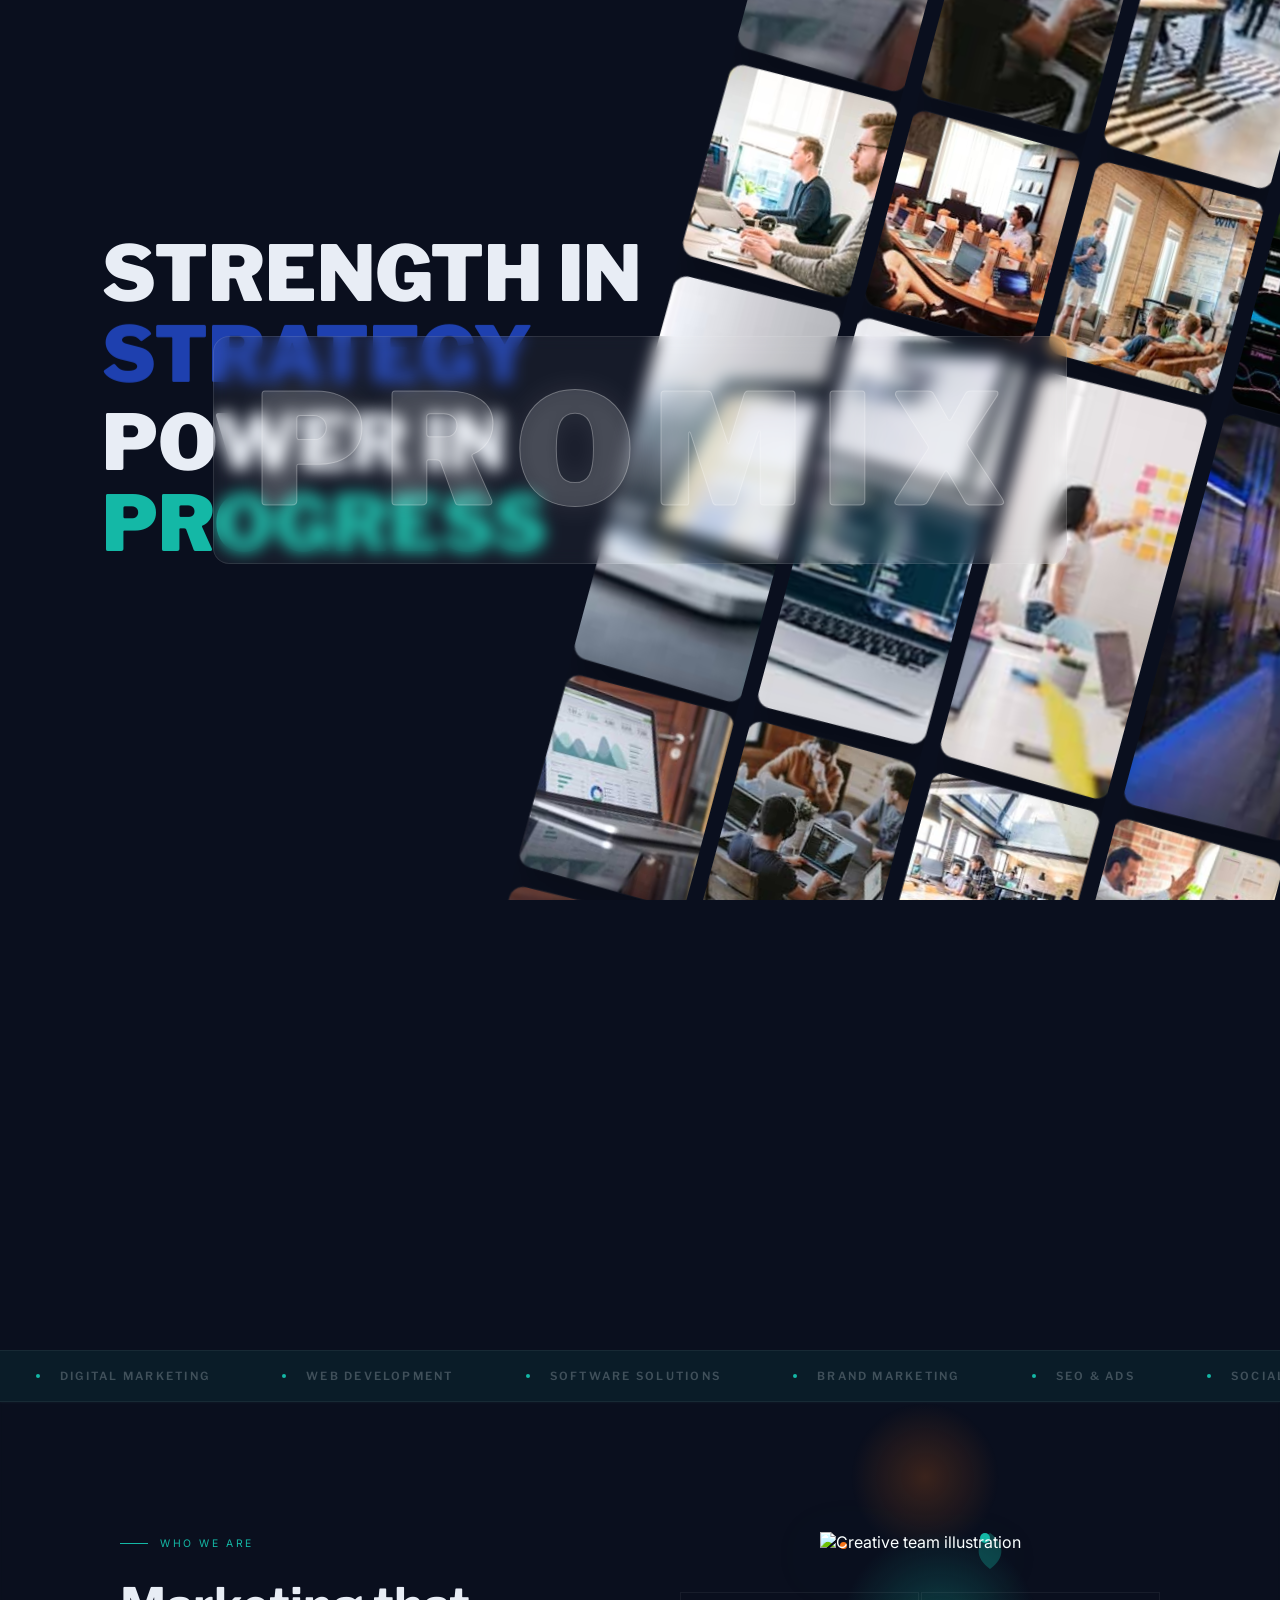
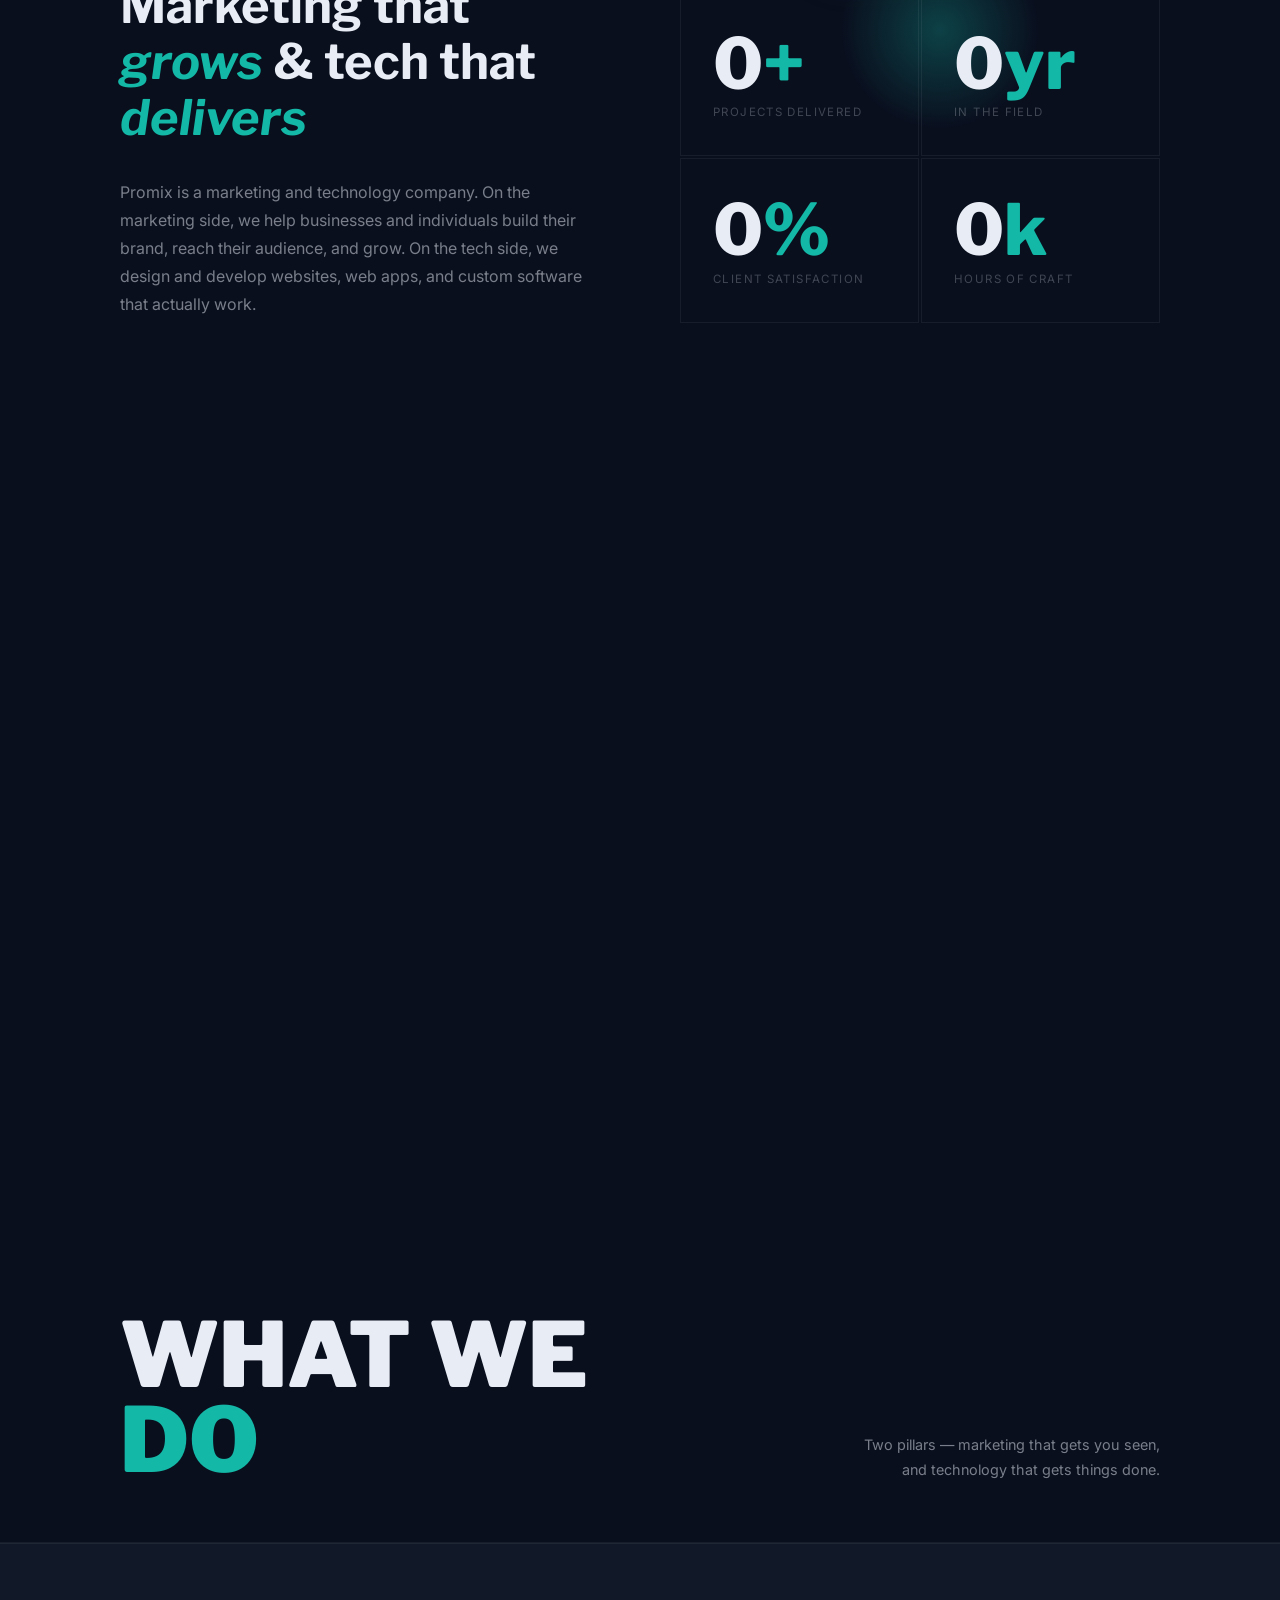
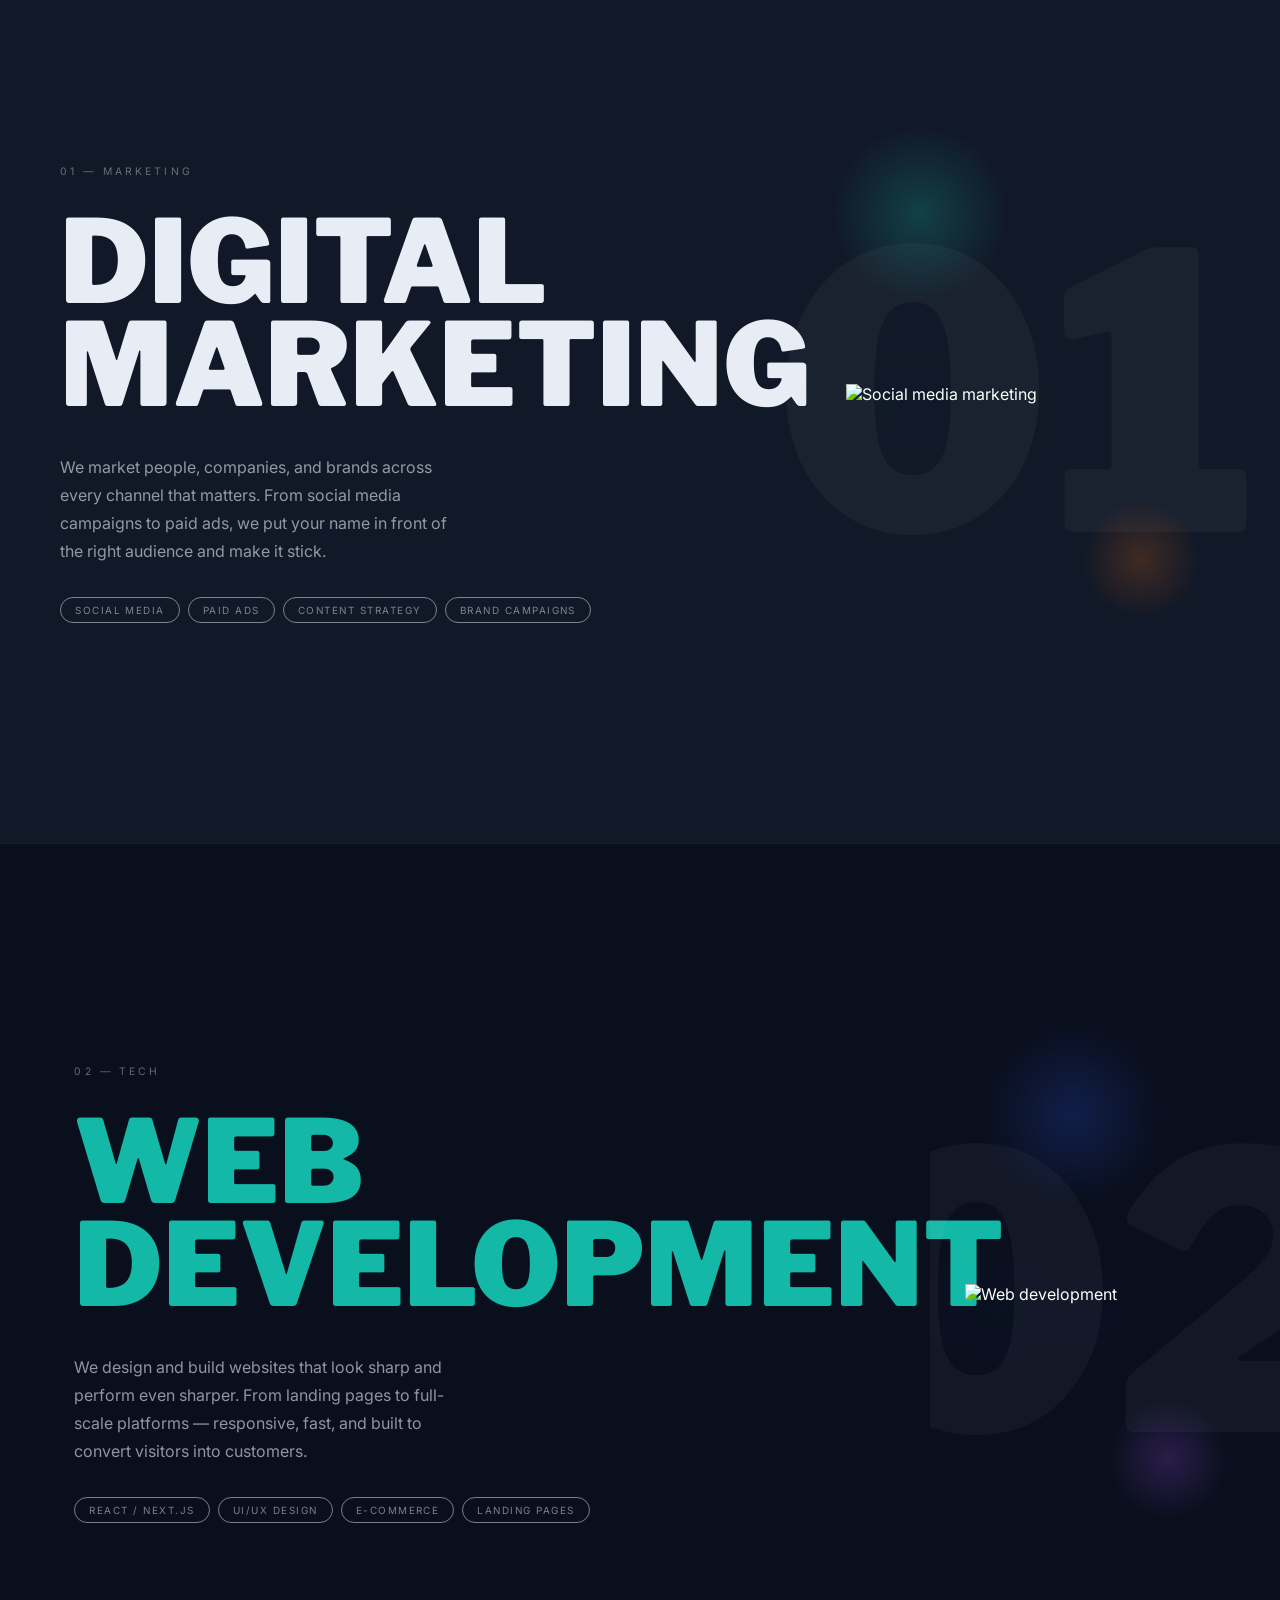
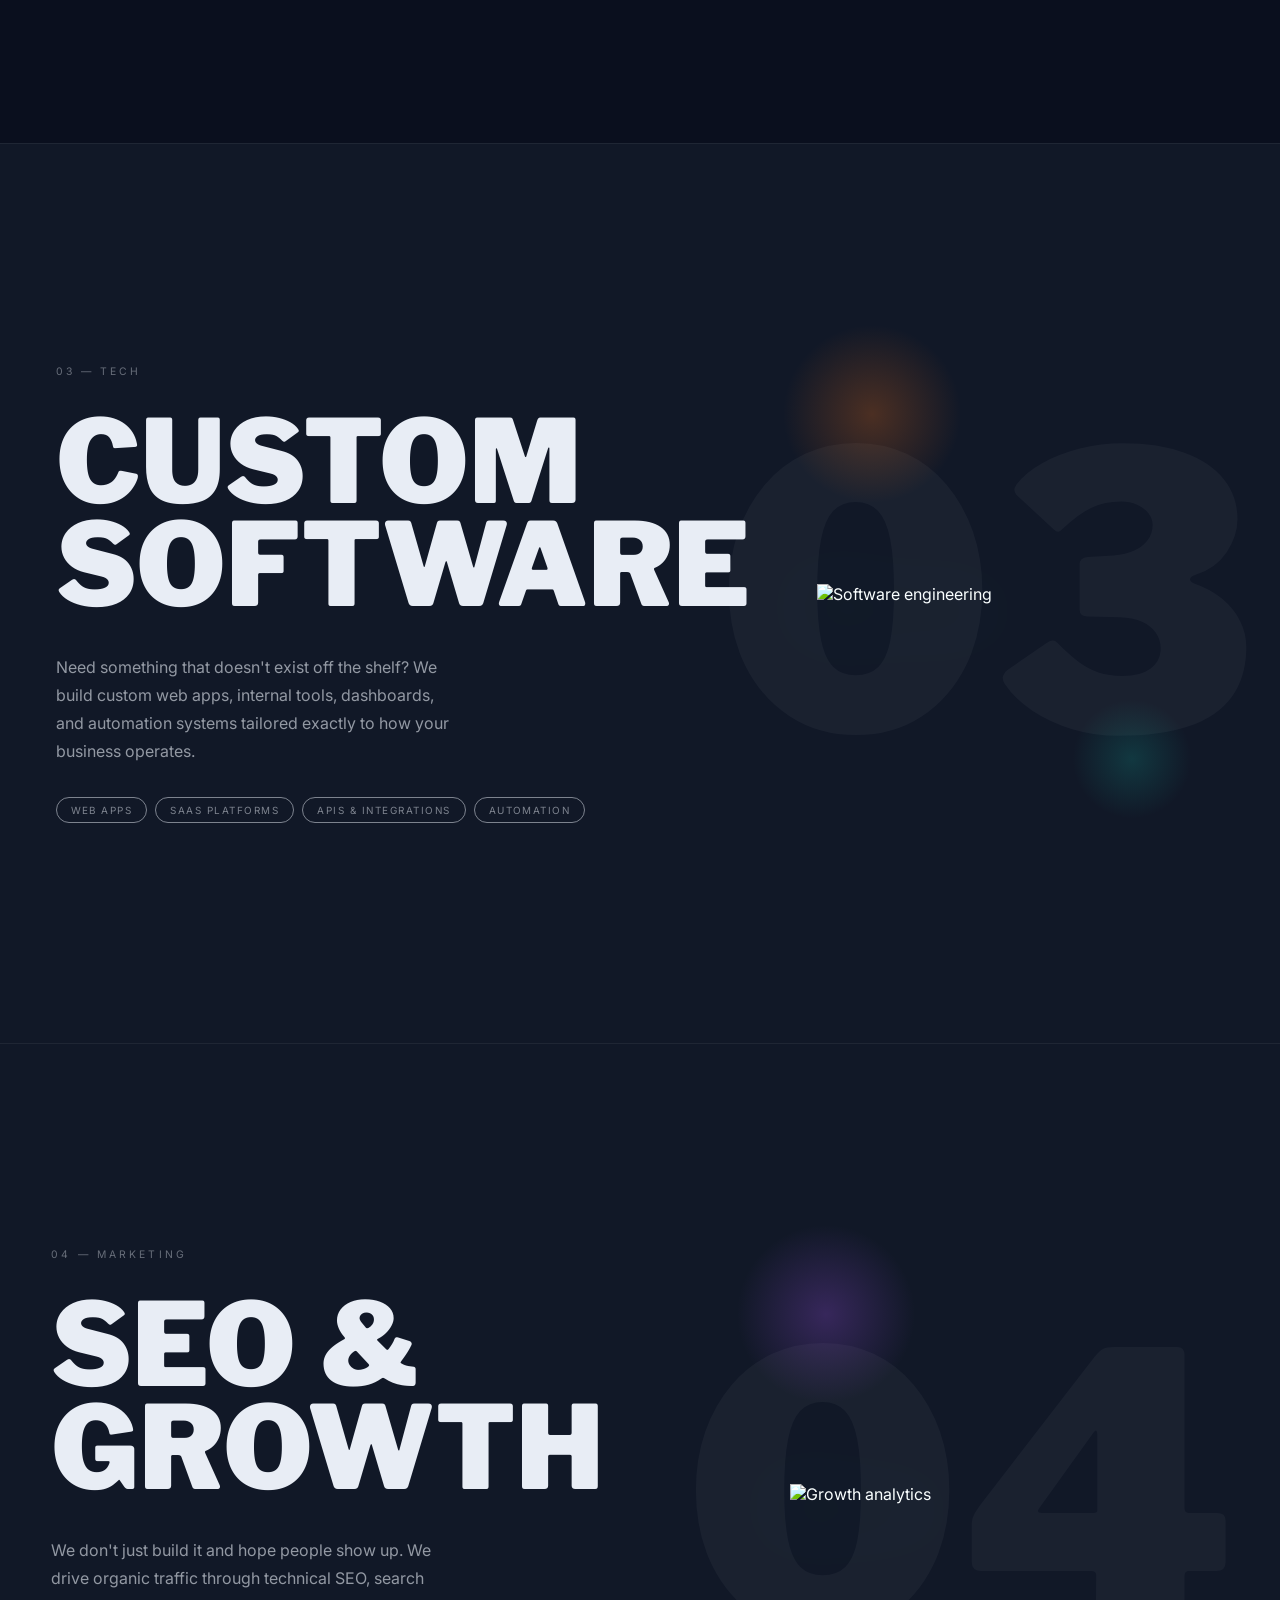
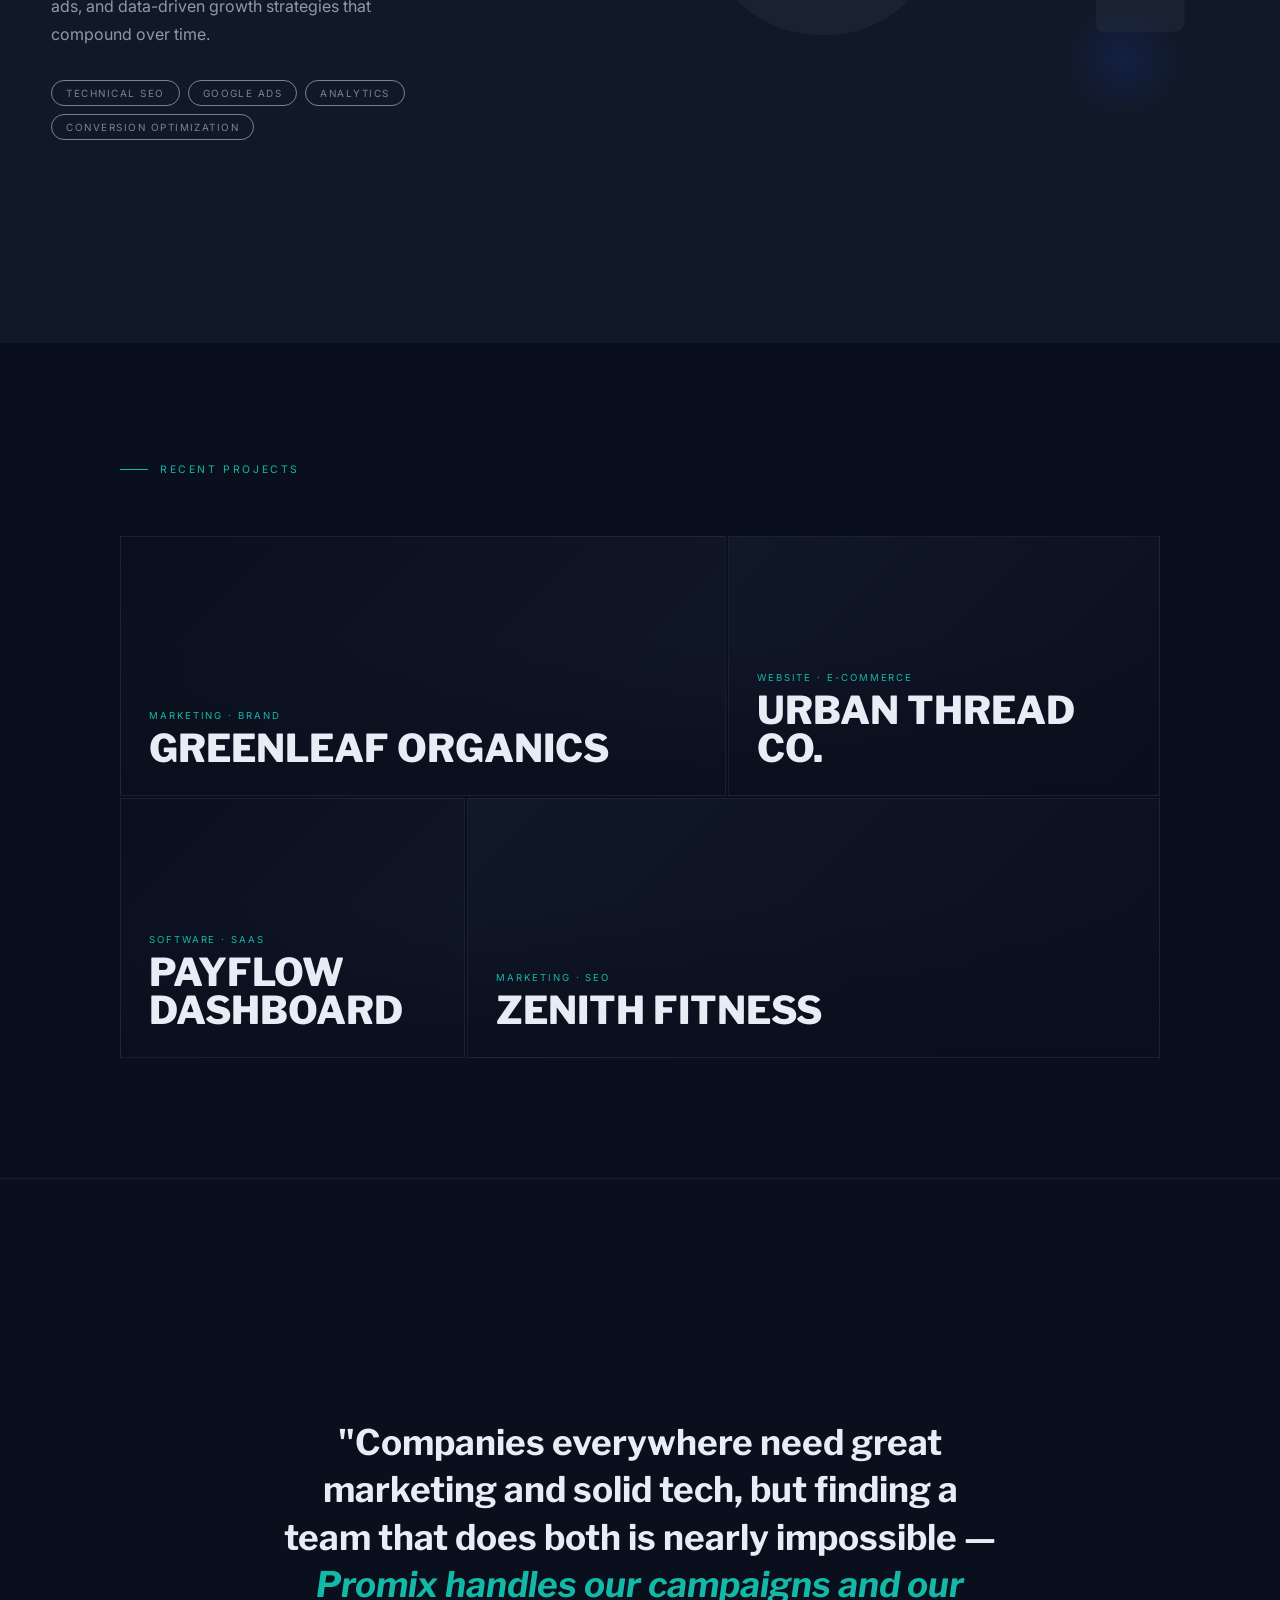
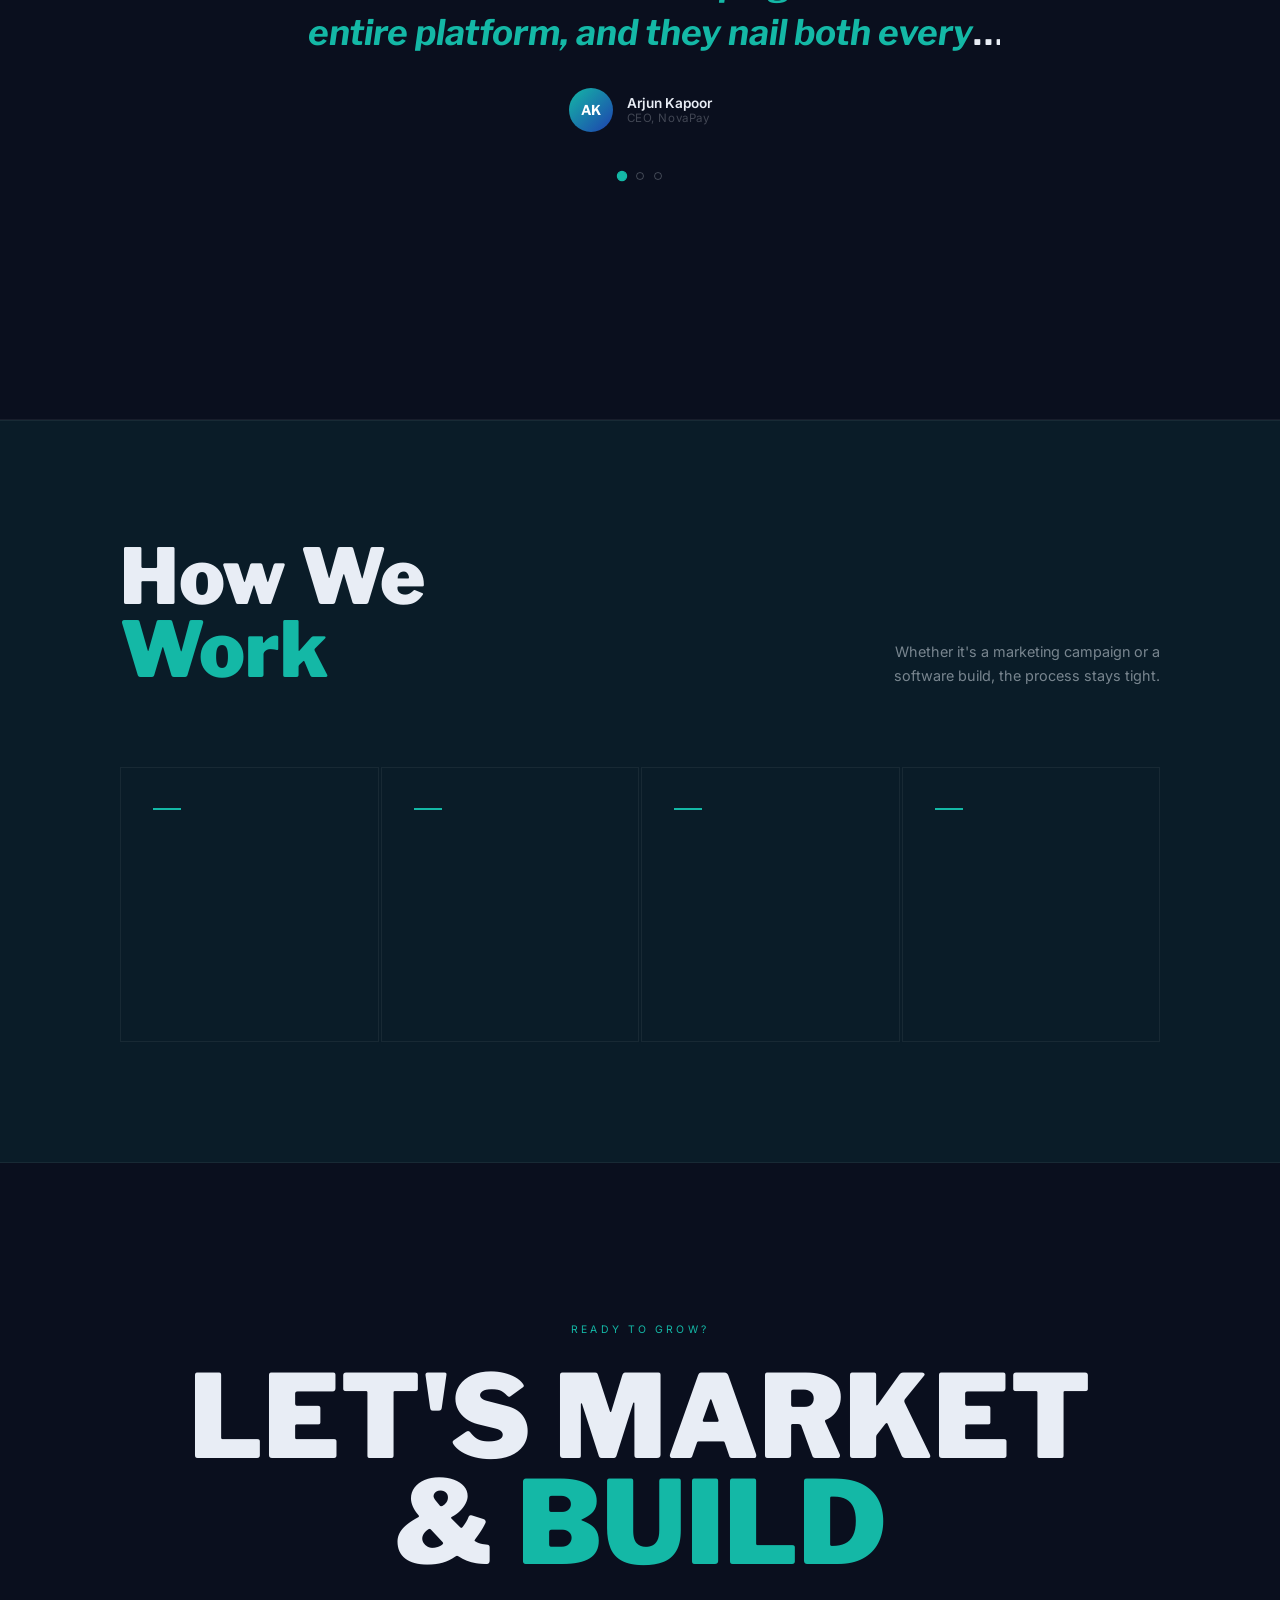
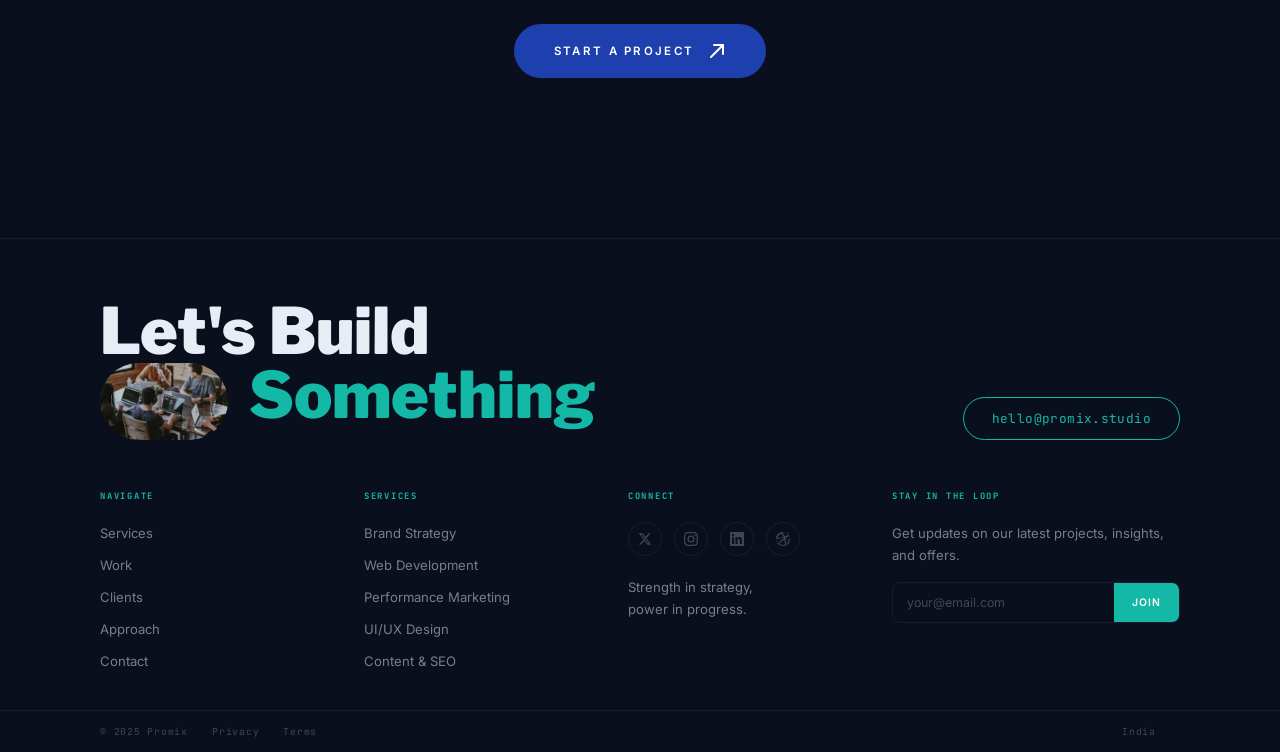
==== index.html @ 32be9c51 "Add Promix website with parallax animations and responsive design Full single-page website featuring" ====
<!DOCTYPE html>
<html lang="en" data-theme="dark">
<head>
<meta charset="UTF-8">
<meta name="viewport" content="width=device-width, initial-scale=1.0">
<title>PROMIX | Strength in Strategy, Power in Progress</title>
<script>history.scrollRestoration = 'manual'; window.scrollTo(0, 0);</script>
<link rel="preconnect" href="https://cdnjs.cloudflare.com" crossorigin>
<link rel="preconnect" href="https://unpkg.com" crossorigin>
<link rel="preconnect" href="https://fonts.googleapis.com">
<link rel="preconnect" href="https://fonts.gstatic.com" crossorigin>
<script src="https://cdnjs.cloudflare.com/ajax/libs/gsap/3.12.2/gsap.min.js"></script>
<script src="https://cdnjs.cloudflare.com/ajax/libs/gsap/3.12.2/ScrollTrigger.min.js"></script>
<script src="https://unpkg.com/lenis@1.1.18/dist/lenis.min.js"></script>
<link href="https://fonts.googleapis.com/css2?family=Libre+Franklin:wght@300;400;500;600;700;800;900&family=Inter:wght@300;400;500;600;700&family=JetBrains+Mono:wght@400;500;600&display=swap" rel="stylesheet">
<link rel="stylesheet" href="style.css">
</head>
<body>
<div class="cursor-glow" id="cursor-glow"></div>

<!-- FULLSCREEN TERMINAL OVERLAY -->
<div class="terminal-fs-overlay" id="terminal-fs-overlay">
  <div class="terminal-fs-win" id="terminal-fs-win">
    <div class="terminal-titlebar">
      <span class="terminal-dot red"></span>
      <span class="terminal-dot yellow"></span>
      <span class="terminal-dot green"></span>
      <span class="terminal-title">promix &mdash; zsh</span>
      <button class="terminal-close" id="terminal-close">&times;</button>
    </div>
    <div class="terminal-fs-body" id="terminal-fs-body"></div>
    <div class="terminal-fs-input-wrap">
      <span class="terminal-prompt">~ $</span>
      <input type="text" class="terminal-input" id="terminal-input" autocomplete="off" spellcheck="false" placeholder="type a command...">
    </div>
  </div>
</div>

<!-- GRID BACKGROUND -->
<div id="grid-bg"><canvas id="grid-canvas"></canvas></div>


<!-- FLOATING MATH SHAPES -->
<div class="math-shapes">
  <div class="math-shape shape-1">
    <svg width="80" height="80" viewBox="0 0 80 80"><circle cx="40" cy="40" r="35" fill="none"/><circle cx="40" cy="40" r="22" fill="none"/><circle cx="40" cy="40" r="13" fill="none"/><circle cx="40" cy="40" r="8" fill="none"/></svg>
  </div>
  <div class="math-shape shape-2">
    <svg width="60" height="60" viewBox="0 0 60 60"><polygon points="30,5 55,50 5,50" fill="none"/></svg>
  </div>
  <div class="math-shape shape-3">
    <svg width="120" height="40" viewBox="0 0 120 40"><path d="M0,20 C10,5 20,5 30,20 S50,35 60,20 S80,5 90,20 S110,35 120,20" fill="none"/></svg>
  </div>
  <div class="math-shape shape-4">
    <svg width="50" height="50" viewBox="0 0 50 50"><polygon points="25,2 46,14 46,36 25,48 4,36 4,14" fill="none"/></svg>
  </div>
  <div class="math-shape shape-5">
    <svg width="50" height="50" viewBox="0 0 50 50"><polygon points="25,2 48,18 39,46 11,46 2,18" fill="none"/></svg>
  </div>
  <div class="math-shape shape-6">
    <svg width="80" height="40" viewBox="0 0 80 40"><path d="M20,20 C20,8 32,8 40,20 C48,32 60,32 60,20 C60,8 48,8 40,20 C32,32 20,32 20,20Z" fill="none"/></svg>
  </div>
  <div class="math-shape shape-7">
    <svg width="50" height="50" viewBox="0 0 50 50"><rect x="5" y="5" width="40" height="40" fill="none"/><line x1="5" y1="5" x2="45" y2="45"/><line x1="45" y1="5" x2="5" y2="45"/></svg>
  </div>
  <div class="math-shape shape-8">
    <svg width="60" height="60" viewBox="0 0 60 60"><circle cx="30" cy="30" r="25" fill="none"/><line x1="15" y1="15" x2="45" y2="15"/><line x1="25" y1="15" x2="25" y2="48"/><line x1="38" y1="15" x2="42" y2="48"/></svg>
  </div>
</div>


<!-- NAV -->
<nav id="navbar">
  <div class="logo" id="main-logo">Pro<em>mix</em></div>
  <div class="nav-links">
    <div class="nav-link-wrap"><a href="#services">Services</a></div>
    <div class="nav-link-wrap"><a href="#work">Work</a></div>
    <div class="nav-link-wrap"><a href="#testimonials">Clients</a></div>
    <div class="nav-link-wrap"><a href="#cta">Contact</a></div>
  </div>
  <div class="nav-right">
    <button class="theme-toggle" id="theme-toggle" aria-label="Toggle theme">
      <svg class="icon-moon" viewBox="0 0 24 24"><path d="M21 12.79A9 9 0 1 1 11.21 3 7 7 0 0 0 21 12.79z"/></svg>
      <svg class="icon-sun" viewBox="0 0 24 24"><circle cx="12" cy="12" r="5"/><line x1="12" y1="1" x2="12" y2="3"/><line x1="12" y1="21" x2="12" y2="23"/><line x1="4.22" y1="4.22" x2="5.64" y2="5.64"/><line x1="18.36" y1="18.36" x2="19.78" y2="19.78"/><line x1="1" y1="12" x2="3" y2="12"/><line x1="21" y1="12" x2="23" y2="12"/><line x1="4.22" y1="19.78" x2="5.64" y2="18.36"/><line x1="18.36" y1="5.64" x2="19.78" y2="4.22"/></svg>
    </button>
    <button class="nav-cta" id="nav-cta">Let's Talk</button>
  </div>
</nav>

<!-- HERO -->
<div class="hero-wrap">
<section id="hero">
  <div class="hero-gallery" id="hero-gallery">
    <!-- Column 1 -->
    <div class="scroll-col">
      <div class="scroll-track">
        <div class="g-item g-tall"><img src="images/photo-1460925895917-afdab827c52f.jpg" alt="" loading="eager"></div>
        <div class="g-item"><img src="images/photo-1551434678-e076c223a692.jpg" alt="" loading="eager"></div>
        <div class="g-item g-tall"><img src="images/photo-1504868584819-f8e8b4b6d7e3.jpg" alt="" loading="eager"></div>
        <div class="g-item"><img src="images/photo-1460925895917-afdab827c52f.jpg" alt="" loading="eager"></div>
        <div class="g-item g-tall"><img src="images/photo-1460925895917-afdab827c52f.jpg" alt="" loading="eager"></div>
        <div class="g-item"><img src="images/photo-1551434678-e076c223a692.jpg" alt="" loading="eager"></div>
        <div class="g-item g-tall"><img src="images/photo-1504868584819-f8e8b4b6d7e3.jpg" alt="" loading="eager"></div>
        <div class="g-item"><img src="images/photo-1460925895917-afdab827c52f.jpg" alt="" loading="eager"></div>
      </div>
    </div>
    <!-- Column 2 -->
    <div class="scroll-col">
      <div class="scroll-track-reverse">
        <div class="g-item g-tall"><img src="images/photo-1522071820081-009f0129c71c.jpg" alt="" loading="eager"></div>
        <div class="g-item"><img src="images/photo-1542744173-8e7e53415bb0.jpg" alt="" loading="eager"></div>
        <div class="g-item g-tall"><img src="images/photo-1498050108023-c5249f4df085.jpg" alt="" loading="eager"></div>
        <div class="g-item"><img src="images/photo-1522071820081-009f0129c71c.jpg" alt="" loading="eager"></div>
        <div class="g-item g-tall"><img src="images/photo-1522071820081-009f0129c71c.jpg" alt="" loading="eager"></div>
        <div class="g-item"><img src="images/photo-1542744173-8e7e53415bb0.jpg" alt="" loading="eager"></div>
        <div class="g-item g-tall"><img src="images/photo-1498050108023-c5249f4df085.jpg" alt="" loading="eager"></div>
        <div class="g-item"><img src="images/photo-1522071820081-009f0129c71c.jpg" alt="" loading="eager"></div>
      </div>
    </div>
    <!-- Column 3 -->
    <div class="scroll-col">
      <div class="scroll-track">
        <div class="g-item g-tall"><img src="images/photo-1559136555-9303baea8ebd.jpg" alt="" loading="eager"></div>
        <div class="g-item"><img src="images/photo-1556761175-5973dc0f32e7.jpg" alt="" loading="eager"></div>
        <div class="g-item g-tall"><img src="images/photo-1552664730-d307ca884978.jpg" alt="" loading="eager"></div>
        <div class="g-item"><img src="images/photo-1559136555-9303baea8ebd.jpg" alt="" loading="eager"></div>
        <div class="g-item g-tall"><img src="images/photo-1559136555-9303baea8ebd.jpg" alt="" loading="eager"></div>
        <div class="g-item"><img src="images/photo-1556761175-5973dc0f32e7.jpg" alt="" loading="eager"></div>
        <div class="g-item g-tall"><img src="images/photo-1552664730-d307ca884978.jpg" alt="" loading="eager"></div>
        <div class="g-item"><img src="images/photo-1559136555-9303baea8ebd.jpg" alt="" loading="eager"></div>
      </div>
    </div>
    <!-- Column 4 -->
    <div class="scroll-col">
      <div class="scroll-track-reverse">
        <div class="g-item g-tall"><img src="images/photo-1600880292203-757bb62b4baf.jpg" alt="" loading="eager"></div>
        <div class="g-item"><img src="images/photo-1551288049-bebda4e38f71.jpg" alt="" loading="eager"></div>
        <div class="g-item g-tall"><img src="images/photo-1573164713988-8665fc963095.jpg" alt="" loading="eager"></div>
        <div class="g-item"><img src="images/photo-1600880292203-757bb62b4baf.jpg" alt="" loading="eager"></div>
        <div class="g-item g-tall"><img src="images/photo-1600880292203-757bb62b4baf.jpg" alt="" loading="eager"></div>
        <div class="g-item"><img src="images/photo-1551288049-bebda4e38f71.jpg" alt="" loading="eager"></div>
        <div class="g-item g-tall"><img src="images/photo-1573164713988-8665fc963095.jpg" alt="" loading="eager"></div>
        <div class="g-item"><img src="images/photo-1600880292203-757bb62b4baf.jpg" alt="" loading="eager"></div>
      </div>
    </div>
  </div>
  <div class="preloader-overlay" id="preloader-overlay">
    <span id="preloader-text">PROMIX</span>
  </div>
  <div class="hero-text" id="hero-text">
    <div class="hero-line" id="line1"><span class="hw" id="t1">Strength in</span></div>
    <div class="hero-line" id="line2">
      <div class="flip-wrap hb" id="t2-wrap">
        <div class="flip-inner" id="flip-inner">
          <div class="flip-f" id="flip-front">Strategy</div>
          <div class="flip-b" id="flip-back">Progress</div>
        </div>
      </div>
    </div>
    <div class="hero-line" id="line3"><span class="hw" id="t3">Power in</span></div>
    <div class="hero-line" id="line4">
      <div id="t4"><span class="hg">Progress</span></div>
    </div>
    <p class="hero-sub" id="hero-sub">Marketing &middot; Websites &middot; Software</p>
    <p class="hero-tagline" id="hero-tagline">We market your brand and build the tech behind it &mdash; websites, software, and everything in between.</p>
  </div>
  <div class="hero-scroll-hint" id="scroll-hint">
    <span class="scroll-label">Scroll</span>
    <div class="scroll-line"></div>
  </div>
</section>
</div>

<!-- MARQUEE -->
<div class="marquee-section">
  <div class="marquee-track" id="marquee">
    <span class="marquee-item"><span class="marquee-dot"></span>Digital Marketing</span>
    <span class="marquee-item"><span class="marquee-dot"></span>Web Development</span>
    <span class="marquee-item"><span class="marquee-dot"></span>Software Solutions</span>
    <span class="marquee-item"><span class="marquee-dot"></span>Brand Marketing</span>
    <span class="marquee-item"><span class="marquee-dot"></span>SEO &amp; Ads</span>
    <span class="marquee-item"><span class="marquee-dot"></span>Social Media</span>
    <span class="marquee-item"><span class="marquee-dot"></span>Custom Software</span>
    <span class="marquee-item"><span class="marquee-dot"></span>Digital Marketing</span>
    <span class="marquee-item"><span class="marquee-dot"></span>Web Development</span>
    <span class="marquee-item"><span class="marquee-dot"></span>Software Solutions</span>
    <span class="marquee-item"><span class="marquee-dot"></span>Brand Marketing</span>
    <span class="marquee-item"><span class="marquee-dot"></span>SEO &amp; Ads</span>
    <span class="marquee-item"><span class="marquee-dot"></span>Social Media</span>
    <span class="marquee-item"><span class="marquee-dot"></span>Custom Software</span>
  </div>
</div>

<!-- ABOUT -->
<section id="about">
  <div class="about-left">
    <div class="about-label">Who We Are</div>
    <h2 class="about-heading">Marketing that <em>grows</em> &amp; tech that <em>delivers</em></h2>
    <p class="about-body">Promix is a marketing and technology company. On the marketing side, we help businesses and individuals build their brand, reach their audience, and grow. On the tech side, we design and develop websites, web apps, and custom software that actually work.</p>
  </div>
  <div class="about-right">
    <div class="about-illus-wrap">
      <div class="about-blob about-blob-1"></div>
      <div class="about-blob about-blob-2"></div>
      <div class="deco-dot" style="width:10px;height:10px;background:#14b8a6;top:5%;right:15%;position:absolute;border-radius:50%;animation:dotPulse 4s ease-in-out infinite;"></div>
      <div class="deco-dot" style="width:7px;height:7px;background:#f97316;bottom:15%;left:10%;position:absolute;border-radius:50%;animation:dotPulse 5s ease-in-out infinite 1s;"></div>
      <div class="deco-leaf" style="width:40px;height:40px;top:-5%;right:5%;position:absolute;opacity:0.6;animation:leafSway1 6s ease-in-out infinite;"><svg viewBox="0 0 40 40"><path d="M20 2 C32 10 38 25 20 38 C2 25 8 10 20 2Z" fill="#14b8a6" opacity="0.5"/></svg></div>
      <img src="https://cdn.jsdelivr.net/gh/balazser/undraw-svg-collection@main/svgs/creative-team.svg" alt="Creative team illustration" loading="lazy">
    </div>
    <div class="about-stats">
      <div class="stat-box"><div class="stat-num" data-count="48" data-suffix="+">0<span>+</span></div><div class="stat-desc">Projects delivered</div></div>
      <div class="stat-box"><div class="stat-num" data-count="5" data-suffix="yr">0<span>yr</span></div><div class="stat-desc">In the field</div></div>
      <div class="stat-box"><div class="stat-num" data-count="99" data-suffix="%">0<span>%</span></div><div class="stat-desc">Client satisfaction</div></div>
      <div class="stat-box"><div class="stat-num" data-count="12" data-suffix="k">0<span>k</span></div><div class="stat-desc">Hours of craft</div></div>
    </div>
  </div>
</section>

<!-- TERMINAL INFO -->
<section id="terminal-section">
  <div class="terminal-left">
    <div class="terminal-label">Quick Glance</div>
    <h2 class="terminal-heading">Get to know <em>Promix</em> in a few keystrokes</h2>
    <p class="terminal-desc">Two sides, one mission. We market the brands that people need to see, and we build the tech that makes it all run.</p>
  </div>
  <div class="terminal-window" id="terminal-window">
    <div class="terminal-titlebar">
      <span class="terminal-dot red"></span>
      <span class="terminal-dot yellow"></span>
      <span class="terminal-dot green"></span>
      <span class="terminal-title">promix &mdash; zsh</span>
    </div>
    <div class="terminal-body" id="terminal-body">
      <div class="terminal-line" data-delay="200">
        <span class="terminal-prompt">~ $</span>
        <span class="terminal-cmd">whoami</span>
      </div>
      <div class="terminal-line" data-delay="600">
        <span class="terminal-output">Promix &mdash; Marketing &amp; Technology company since 2020</span>
      </div>

      <div class="terminal-line" data-delay="1100">
        <span class="terminal-prompt">~ $</span>
        <span class="terminal-cmd">ls marketing/</span>
      </div>
      <div class="terminal-line" data-delay="1500">
        <span class="terminal-output"><span class="terminal-output-highlight">Brand Strategy</span> / <span class="terminal-output-highlight">Social Media</span> / <span class="terminal-output-highlight">SEO &amp; Ads</span> / <span class="terminal-output-highlight">Content Marketing</span></span>
      </div>

      <div class="terminal-line" data-delay="2000">
        <span class="terminal-prompt">~ $</span>
        <span class="terminal-cmd">ls tech/</span>
      </div>
      <div class="terminal-line" data-delay="2400">
        <span class="terminal-output"><span class="terminal-output-highlight">Websites</span> / <span class="terminal-output-highlight">Web Apps</span> / <span class="terminal-output-highlight">Custom Software</span> / <span class="terminal-output-highlight">E-Commerce</span></span>
      </div>

      <div class="terminal-line" data-delay="2900">
        <span class="terminal-prompt">~ $</span>
        <span class="terminal-cmd">cat mission.txt</span>
      </div>
      <div class="terminal-line" data-delay="3300">
        <span class="terminal-output">Strength in strategy, Power in Progress.<br>We market your brand and build the tech behind it.</span>
      </div>

      <div class="terminal-line" data-delay="3800">
        <span class="terminal-prompt">~ $</span>
        <span class="terminal-cmd">ls tech-stack/</span>
      </div>
      <div class="terminal-line" data-delay="4200">
        <span class="terminal-output"><span class="terminal-output-highlight">React</span> / <span class="terminal-output-highlight">Next.js</span> / <span class="terminal-output-highlight">Node.js</span> / <span class="terminal-output-highlight">Python</span> / <span class="terminal-output-highlight">Flutter</span></span>
      </div>

      <div class="terminal-line" data-delay="4700">
        <span class="terminal-prompt">~ $</span>
        <span class="terminal-cmd">echo $STATUS</span>
      </div>
      <div class="terminal-line" data-delay="5100">
        <span class="terminal-output"><span class="terminal-output-highlight">Accepting new clients</span> &mdash; let's grow your business.</span>
      </div>

      <div class="terminal-line" data-delay="4700">
        <span class="terminal-prompt">~ $</span>
        <span class="terminal-cursor"></span>
      </div>
    </div>
  </div>
</section>

<!-- SERVICES -->
<section id="services">
  <div class="services-header">
    <div><h2 class="services-heading">What We<em>Do</em></h2></div>
    <p class="services-desc">Two pillars &mdash; marketing that gets you seen, and technology that gets things done.</p>
  </div>
  <div class="services-stack">
    <div class="service-card card-1">
      <div class="card-left">
        <div class="card-index">01 — Marketing</div>
        <h3 class="card-title">Digital<br>Marketing</h3>
        <p class="card-body">We market people, companies, and brands across every channel that matters. From social media campaigns to paid ads, we put your name in front of the right audience and make it stick.</p>
        <div class="card-tags"><span class="tag">Social Media</span><span class="tag">Paid Ads</span><span class="tag">Content Strategy</span><span class="tag">Brand Campaigns</span></div>
      </div>
      <div class="card-right">
        <div class="card-num-bg">01</div>
        <div class="card-deco-blob card-deco-blob-1"></div>
        <div class="card-deco-blob card-deco-blob-2"></div>
        <div class="card-illustration"><img src="https://cdn.jsdelivr.net/gh/balazser/undraw-svg-collection@main/svgs/social-media.svg" alt="Social media marketing" loading="lazy"></div>
      </div>
    </div>
    <div class="service-card card-2">
      <div class="card-left">
        <div class="card-index">02 — Tech</div>
        <h3 class="card-title">Web<br>Development</h3>
        <p class="card-body">We design and build websites that look sharp and perform even sharper. From landing pages to full-scale platforms &mdash; responsive, fast, and built to convert visitors into customers.</p>
        <div class="card-tags"><span class="tag">React / Next.js</span><span class="tag">UI/UX Design</span><span class="tag">E-Commerce</span><span class="tag">Landing Pages</span></div>
      </div>
      <div class="card-right">
        <div class="card-num-bg">02</div>
        <div class="card-deco-blob card-deco-blob-1" style="background:radial-gradient(circle,rgba(30,64,175,0.3) 0%,transparent 70%)"></div>
        <div class="card-deco-blob card-deco-blob-2" style="background:radial-gradient(circle,rgba(168,85,247,0.2) 0%,transparent 70%)"></div>
        <div class="card-illustration"><img src="https://cdn.jsdelivr.net/gh/balazser/undraw-svg-collection@main/svgs/web-developer.svg" alt="Web development" loading="lazy"></div>
      </div>
    </div>
    <div class="service-card card-3">
      <div class="card-left">
        <div class="card-index">03 — Tech</div>
        <h3 class="card-title">Custom<br>Software</h3>
        <p class="card-body">Need something that doesn't exist off the shelf? We build custom web apps, internal tools, dashboards, and automation systems tailored exactly to how your business operates.</p>
        <div class="card-tags"><span class="tag">Web Apps</span><span class="tag">SaaS Platforms</span><span class="tag">APIs &amp; Integrations</span><span class="tag">Automation</span></div>
      </div>
      <div class="card-right">
        <div class="card-num-bg">03</div>
        <div class="card-deco-blob card-deco-blob-1" style="background:radial-gradient(circle,rgba(249,115,22,0.25) 0%,transparent 70%)"></div>
        <div class="card-deco-blob card-deco-blob-2" style="background:radial-gradient(circle,rgba(20,184,166,0.2) 0%,transparent 70%)"></div>
        <div class="card-illustration"><img src="https://cdn.jsdelivr.net/gh/balazser/undraw-svg-collection@main/svgs/software-engineer.svg" alt="Software engineering" loading="lazy"></div>
      </div>
    </div>
    <div class="service-card card-1">
      <div class="card-left">
        <div class="card-index">04 — Marketing</div>
        <h3 class="card-title">SEO &<br>Growth</h3>
        <p class="card-body">We don't just build it and hope people show up. We drive organic traffic through technical SEO, search ads, and data-driven growth strategies that compound over time.</p>
        <div class="card-tags"><span class="tag">Technical SEO</span><span class="tag">Google Ads</span><span class="tag">Analytics</span><span class="tag">Conversion Optimization</span></div>
      </div>
      <div class="card-right">
        <div class="card-num-bg">04</div>
        <div class="card-deco-blob card-deco-blob-1" style="background:radial-gradient(circle,rgba(168,85,247,0.25) 0%,transparent 70%)"></div>
        <div class="card-deco-blob card-deco-blob-2" style="background:radial-gradient(circle,rgba(30,64,175,0.2) 0%,transparent 70%)"></div>
        <div class="card-illustration"><img src="https://cdn.jsdelivr.net/gh/balazser/undraw-svg-collection@main/svgs/growth-analytics.svg" alt="Growth analytics" loading="lazy"></div>
      </div>
    </div>
  </div>
</section>

<!-- WORK -->
<section>
  <div id="work">
    <div class="work-label">Recent Projects</div>
    <div class="work-grid">
      <div class="work-item"><div class="work-item-overlay"></div><div class="work-item-inner"><div class="work-item-tag">Marketing &middot; Brand</div><div class="work-item-title">GreenLeaf Organics</div></div><img class="work-cursor-img" src="images/photo-1600880292203-757bb62b4baf.jpg" alt="GreenLeaf Organics preview" loading="lazy"><div class="work-arrow"><svg width="14" height="14" viewBox="0 0 14 14" fill="none" stroke="currentColor" stroke-width="1.5" stroke-linecap="round" stroke-linejoin="round"><line x1="2" y1="12" x2="12" y2="2"/><polyline points="4,2 12,2 12,10"/></svg></div></div>
      <div class="work-item"><div class="work-item-overlay"></div><div class="work-item-inner"><div class="work-item-tag">Website &middot; E-Commerce</div><div class="work-item-title">Urban Thread Co.</div></div><img class="work-cursor-img" src="images/photo-1498050108023-c5249f4df085.jpg" alt="Urban Thread Co. preview" loading="lazy"><div class="work-arrow"><svg width="14" height="14" viewBox="0 0 14 14" fill="none" stroke="currentColor" stroke-width="1.5" stroke-linecap="round" stroke-linejoin="round"><line x1="2" y1="12" x2="12" y2="2"/><polyline points="4,2 12,2 12,10"/></svg></div></div>
      <div class="work-item"><div class="work-item-overlay"></div><div class="work-item-inner"><div class="work-item-tag">Software &middot; SaaS</div><div class="work-item-title">PayFlow Dashboard</div></div><img class="work-cursor-img" src="images/photo-1551288049-bebda4e38f71.jpg" alt="PayFlow Dashboard preview" loading="lazy"><div class="work-arrow"><svg width="14" height="14" viewBox="0 0 14 14" fill="none" stroke="currentColor" stroke-width="1.5" stroke-linecap="round" stroke-linejoin="round"><line x1="2" y1="12" x2="12" y2="2"/><polyline points="4,2 12,2 12,10"/></svg></div></div>
      <div class="work-item"><div class="work-item-overlay"></div><div class="work-item-inner"><div class="work-item-tag">Marketing &middot; SEO</div><div class="work-item-title">Zenith Fitness</div></div><img class="work-cursor-img" src="images/photo-1552664730-d307ca884978.jpg" alt="Zenith Fitness preview" loading="lazy"><div class="work-arrow"><svg width="14" height="14" viewBox="0 0 14 14" fill="none" stroke="currentColor" stroke-width="1.5" stroke-linecap="round" stroke-linejoin="round"><line x1="2" y1="12" x2="12" y2="2"/><polyline points="4,2 12,2 12,10"/></svg></div></div>
    </div>
  </div>
</section>

<!-- TESTIMONIALS -->
<section id="testimonials">
  <svg class="t-connector" id="tconn1" style="position:absolute;inset:0;width:100%;height:100%;pointer-events:none;">
    <line x1="18%" y1="18%" x2="12%" y2="42%"/>
    <line x1="75%" y1="12%" x2="88%" y2="35%"/>
    <line x1="15%" y1="75%" x2="42%" y2="82%"/>
    <line x1="85%" y1="68%" x2="72%" y2="88%"/>
  </svg>

  <div class="testimonials-inner">
    <div class="t-float-card t-card-1" data-tdelay="300">
      <div class="t-card-label">Client</div>
      <div class="t-card-value">"Our social reach went from<br><span class="t-card-highlight">2k to 45k in 3 months.</span>"<br><small>&mdash; Neha S., Founder</small></div>
    </div>
    <div class="t-float-card t-card-2" data-tdelay="500">
      <div class="t-card-label">Client</div>
      <div class="t-card-value">"The website they built us<br><span class="t-card-highlight">converts 3x better</span> than our old one."<br><small>&mdash; David L., COO</small></div>
    </div>
    <div class="t-float-card t-card-3" data-tdelay="700">
      <div class="t-card-label">Client</div>
      <div class="t-card-value">"They actually understand<br><span class="t-card-highlight">marketing AND code.</span><br>That's rare."<br><small>&mdash; Priya M., CMO</small></div>
    </div>
    <div class="t-float-card t-card-4" data-tdelay="400">
      <div class="t-card-label">Result</div>
      <div class="t-card-value">Organic traffic:<br><span class="t-card-highlight">+320% in 6 months</span><br><small>GreenLeaf Organics</small></div>
    </div>
    <div class="t-float-card t-card-5" data-tdelay="800">
      <div class="t-card-label">Client</div>
      <div class="t-card-value">"Our custom dashboard<br><span class="t-card-highlight">saved us 20hrs/week.</span>"<br><small>&mdash; Ravi K., CTO</small></div>
    </div>
    <div class="t-float-card t-card-6" data-tdelay="600">
      <div class="t-card-label">Result</div>
      <div class="t-card-value">Ad spend ROI:<br><span class="t-card-highlight">4.8x return</span><br><small>Zenith Fitness</small></div>
    </div>
    <div class="t-float-card t-card-7" data-tdelay="900">
      <div class="t-card-label">Client</div>
      <div class="t-card-value">"They launched our SaaS<br><span class="t-card-highlight">2 weeks ahead of schedule.</span>"<br><small>&mdash; Alex T., Founder</small></div>
    </div>
    <div class="t-float-card t-card-8" data-tdelay="1000">
      <div class="t-card-label">Result</div>
      <div class="t-card-value">E-commerce revenue:<br><span class="t-card-highlight">+67% after relaunch</span><br><small>Urban Thread Co.</small></div>
    </div>

    <div class="testimonial-quote" id="testimonial-quote">
      <blockquote class="testimonial-quote-text" id="tq-text">
        "Companies everywhere need great marketing and solid tech, but finding a team that does both is nearly impossible &mdash; <em>Promix handles our campaigns and our entire platform, and they nail both every time.</em>"
      </blockquote>
      <div class="testimonial-author" id="tq-author">
        <div class="testimonial-avatar" id="tq-avatar">AK</div>
        <div class="testimonial-author-info">
          <div class="testimonial-author-name" id="tq-name">Arjun Kapoor</div>
          <div class="testimonial-author-role" id="tq-role">CEO, NovaPay</div>
        </div>
      </div>
      <div class="testimonial-nav" id="testimonial-nav">
        <button class="testimonial-dot active" data-index="0"></button>
        <button class="testimonial-dot" data-index="1"></button>
        <button class="testimonial-dot" data-index="2"></button>
      </div>
    </div>
  </div>
</section>

<!-- APPROACH -->
<section id="approach">
  <div class="approach-inner">
    <div class="approach-top">
      <h2 class="approach-heading">How We<br><em>Work</em></h2>
      <p class="approach-sub">Whether it's a marketing campaign or a software build, the process stays tight.</p>
    </div>
    <div class="approach-steps">
      <div class="step"><div class="step-num">01</div><div class="step-bar"></div><div class="step-title">Understand</div><p class="step-body">We learn your business, your audience, and your goals. What needs marketing? What needs building? We figure out both.</p></div>
      <div class="step"><div class="step-num">02</div><div class="step-bar"></div><div class="step-title">Strategize</div><p class="step-body">Marketing plan, tech architecture, or both. Every campaign and every line of code is backed by a clear strategy.</p></div>
      <div class="step"><div class="step-num">03</div><div class="step-bar"></div><div class="step-title">Execute</div><p class="step-body">Campaigns go live, code ships. We run ads, build software, create content, and develop platforms — all in parallel.</p></div>
      <div class="step"><div class="step-num">04</div><div class="step-bar"></div><div class="step-title">Scale</div><p class="step-body">We measure, optimize, and grow. Marketing gets sharper, software gets stronger. We don't stop after launch.</p></div>
    </div>
  </div>
</section>

<!-- CTA -->
<section id="cta">
  <div class="cta-label">Ready to grow?</div>
  <h2 class="cta-heading">Let's Market<br>&amp; <em>Build</em></h2>
  <a href="mailto:hello@promix.studio" class="cta-btn">Start a Project<svg class="cta-btn-arrow" viewBox="0 0 18 18"><line x1="3" y1="15" x2="15" y2="3"/><polyline points="6,3 15,3 15,12"/></svg></a>
</section>

<!-- FOOTER -->
<footer id="footer">
  <div class="footer-main">
    <div class="footer-cta-row">
      <h2 class="footer-cta-heading">Let's Build<br><img src="images/photo-1522071820081-009f0129c71c.jpg" alt="Team" class="footer-cta-img"> <em>Something</em></h2>
      <a href="mailto:hello@promix.studio" class="footer-cta-email">hello@promix.studio</a>
    </div>

    <div class="footer-grid">
      <div class="footer-grid-col">
        <h5>Navigate</h5>
        <ul>
          <li><a href="#services">Services</a></li>
          <li><a href="#work">Work</a></li>
          <li><a href="#testimonials">Clients</a></li>
          <li><a href="#approach">Approach</a></li>
          <li><a href="#cta">Contact</a></li>
        </ul>
      </div>
      <div class="footer-grid-col">
        <h5>Services</h5>
        <ul>
          <li><a href="#">Brand Strategy</a></li>
          <li><a href="#">Web Development</a></li>
          <li><a href="#">Performance Marketing</a></li>
          <li><a href="#">UI/UX Design</a></li>
          <li><a href="#">Content & SEO</a></li>
        </ul>
      </div>
      <div class="footer-grid-col">
        <h5>Connect</h5>
        <div class="footer-socials">
          <a href="#" aria-label="Twitter"><svg viewBox="0 0 24 24"><path d="M18.244 2.25h3.308l-7.227 8.26 8.502 11.24H16.17l-5.214-6.817L4.99 21.75H1.68l7.73-8.835L1.254 2.25H8.08l4.713 6.231zm-1.161 17.52h1.833L7.084 4.126H5.117z"/></svg></a>
          <a href="#" aria-label="Instagram"><svg viewBox="0 0 24 24"><path d="M12 2.163c3.204 0 3.584.012 4.85.07 3.252.148 4.771 1.691 4.919 4.919.058 1.265.069 1.645.069 4.849 0 3.205-.012 3.584-.069 4.849-.149 3.225-1.664 4.771-4.919 4.919-1.266.058-1.644.07-4.85.07-3.204 0-3.584-.012-4.849-.07-3.26-.149-4.771-1.699-4.919-4.92-.058-1.265-.07-1.644-.07-4.849 0-3.204.013-3.583.07-4.849.149-3.227 1.664-4.771 4.919-4.919 1.266-.057 1.645-.069 4.849-.069zM12 0C8.741 0 8.333.014 7.053.072 2.695.272.273 2.69.073 7.052.014 8.333 0 8.741 0 12c0 3.259.014 3.668.072 4.948.2 4.358 2.618 6.78 6.98 6.98C8.333 23.986 8.741 24 12 24c3.259 0 3.668-.014 4.948-.072 4.354-.2 6.782-2.618 6.979-6.98.059-1.28.073-1.689.073-4.948 0-3.259-.014-3.667-.072-4.947-.196-4.354-2.617-6.78-6.979-6.98C15.668.014 15.259 0 12 0zm0 5.838a6.162 6.162 0 100 12.324 6.162 6.162 0 000-12.324zM12 16a4 4 0 110-8 4 4 0 010 8zm6.406-11.845a1.44 1.44 0 100 2.881 1.44 1.44 0 000-2.881z"/></svg></a>
          <a href="#" aria-label="LinkedIn"><svg viewBox="0 0 24 24"><path d="M20.447 20.452h-3.554v-5.569c0-1.328-.027-3.037-1.852-3.037-1.853 0-2.136 1.445-2.136 2.939v5.667H9.351V9h3.414v1.561h.046c.477-.9 1.637-1.85 3.37-1.85 3.601 0 4.267 2.37 4.267 5.455v6.286zM5.337 7.433a2.062 2.062 0 01-2.063-2.065 2.064 2.064 0 112.063 2.065zm1.782 13.019H3.555V9h3.564v11.452zM22.225 0H1.771C.792 0 0 .774 0 1.729v20.542C0 23.227.792 24 1.771 24h20.451C23.2 24 24 23.227 24 22.271V1.729C24 .774 23.2 0 22.222 0h.003z"/></svg></a>
          <a href="#" aria-label="Dribbble"><svg viewBox="0 0 24 24"><path d="M12 24C5.385 24 0 18.615 0 12S5.385 0 12 0s12 5.385 12 12-5.385 12-12 12zm10.12-10.358c-.35-.11-3.17-.953-6.384-.438 1.34 3.684 1.887 6.684 1.992 7.308a10.174 10.174 0 004.395-6.87zm-6.115 7.808c-.153-.9-.75-4.032-2.19-7.77l-.066.02c-5.79 2.015-7.86 6.025-8.04 6.4a10.143 10.143 0 006.29 2.166c1.42 0 2.77-.29 4.006-.816zM4.52 18.65c.23-.4 3.05-5.09 8.37-6.81.135-.045.27-.084.405-.12-.26-.585-.54-1.167-.832-1.74C7.17 11.775 2.02 11.715.41 11.67c-.01.135-.01.27-.01.405 0 2.58.96 4.935 2.54 6.735l-.42-.16zm-2.04-8.73c1.635.025 6.135.015 11.07-1.35C11.325 5.4 8.87 3.12 8.535 2.835A10.193 10.193 0 002.48 9.92zm7.71-8.025c.345.285 2.835 2.565 5.115 5.835 4.56-1.71 6.135-4.29 6.36-4.665A10.146 10.146 0 0012.195 1.38l-.005.465zm12.33 3.495c-.255.405-1.965 3.12-6.69 5.025.24.49.47.985.69 1.485.075.18.15.36.22.53 3.41-.43 6.8.26 7.14.33-.02-2.225-.78-4.275-2.08-5.91l.72.54z"/></svg></a>
        </div>
        <p style="margin-top:20px;">Strength in strategy,<br>power in progress.</p>
      </div>
      <div class="footer-grid-col">
        <h5>Stay in the loop</h5>
        <p>Get updates on our latest projects, insights, and offers.</p>
        <form class="footer-subscribe-form" onsubmit="return false;">
          <input type="email" placeholder="your@email.com" aria-label="Email address">
          <button type="submit">Join</button>
        </form>
      </div>
    </div>

  </div>

  <div class="footer-bottom">
    <div class="footer-bottom-left">
      <span>&copy; 2025 Promix</span>
      <a href="#">Privacy</a>
      <a href="#">Terms</a>
    </div>
    <div class="footer-bottom-right">
      <span>India</span>
      <span class="footer-time" id="footer-time"></span>
    </div>
  </div>

</footer>


<script src="script.js"></script>
</body>
</html>
---- style.css ----
/* ===== THEME VARIABLES ===== */
:root {
  --blue: #1e40af;
  --teal: #14b8a6;
  --sand: #f1f5f9;
  --white: #ffffff;
  --deep-gray: #0f172a;
  --transition: 0.5s cubic-bezier(0.4, 0, 0.2, 1);
}

[data-theme="dark"] {
  --bg: #0a0f1e;
  --bg-alt: #111827;
  --bg-card: #0f1629;
  --text: #e8edf5;
  --text-secondary: rgba(232,237,245,0.5);
  --text-muted: rgba(232,237,245,0.25);
  --accent: #14b8a6;
  --accent-dim: rgba(20,184,166,0.08);
  --accent-glow: rgba(20,184,166,0.15);
  --accent-secondary: #1e40af;
  --border: rgba(255,255,255,0.06);
  --grid-line: rgba(255,255,255,0.03);
  --grid-line-bright: rgba(255,255,255,0.06);
  --nav-bg: rgba(10,15,30,0.75);
  --card-1-bg: #111827;
  --card-1-text: #e8edf5;
  --card-2-bg: #0a0f1e;
  --card-2-text: #e8edf5;
  --card-3-bg: #111827;
  --card-3-text: #e8edf5;

  --glow-1: rgba(20,184,166,0.12);
  --glow-2: rgba(30,64,175,0.1);
  --glow-3: rgba(99,102,241,0.08);
  --shape-stroke: rgba(20,184,166,0.15);
  --shape-fill: rgba(20,184,166,0.03);
}

[data-theme="light"] {
  --bg: #f8fafc;
  --bg-alt: #ffffff;
  --bg-card: #ffffff;
  --text: #0f172a;
  --text-secondary: rgba(15,23,42,0.55);
  --text-muted: rgba(15,23,42,0.25);
  --accent: #14b8a6;
  --accent-dim: rgba(20,184,166,0.06);
  --accent-glow: rgba(20,184,166,0.08);
  --accent-secondary: #1e40af;
  --border: rgba(15,23,42,0.07);
  --grid-line: rgba(15,23,42,0.04);
  --grid-line-bright: rgba(15,23,42,0.07);
  --nav-bg: rgba(248,250,252,0.8);
  --card-1-bg: #ffffff;
  --card-1-text: #0f172a;
  --card-2-bg: #0f172a;
  --card-2-text: #e8edf5;
  --card-3-bg: #ffffff;
  --card-3-text: #0f172a;

  --glow-1: rgba(20,184,166,0.06);
  --glow-2: rgba(30,64,175,0.05);
  --glow-3: rgba(99,102,241,0.04);
  --shape-stroke: rgba(30,64,175,0.12);
  --shape-fill: rgba(30,64,175,0.02);
}

*, *::before, *::after { box-sizing: border-box; margin: 0; padding: 0; }

/* BUTTON TEXT FLIP */
.btn-flip {
  display: inline-flex;
  overflow: hidden;
  position: relative;
  height: 1.2em;
  align-items: center;
}
.btn-flip-text {
  display: block;
  transition: transform 0.35s cubic-bezier(0.76, 0, 0.24, 1);
}
.btn-flip-text::after {
  content: attr(data-text);
  display: block;
  position: absolute;
  top: 100%;
  left: 0;
}
*:hover > .btn-flip .btn-flip-text,
*:hover > .btn-flip > .btn-flip-text,
.btn-flip:hover .btn-flip-text {
  transform: translateY(-100%);
}
html { scroll-behavior: auto; }
html.lenis, html.lenis body { height: auto; }
.lenis.lenis-smooth { scroll-behavior: auto; }
.lenis.lenis-smooth [data-lenis-prevent] { overscroll-behavior: contain; }

body {
  background: var(--bg);
  color: var(--text);
  font-family: 'Inter', sans-serif;
  overflow-x: hidden;
  transition: background var(--transition), color var(--transition);
}

/* ===== GRID BACKGROUND ===== */
#grid-bg {
  position: fixed;
  inset: 0;
  z-index: 0;
  pointer-events: none;
  overflow: hidden;
}
#grid-bg canvas {
  width: 100%;
  height: 100%;
}


/* ===== FLOATING MATH SHAPES ===== */
.math-shapes {
  position: fixed;
  inset: 0;
  z-index: 0;
  pointer-events: none;
  overflow: hidden;
}
.math-shape {
  position: absolute;
  opacity: 0;
  animation: shapeFloat 20s ease-in-out infinite;
}
.math-shape svg {
  stroke: var(--shape-stroke);
  fill: var(--shape-fill);
  stroke-width: 1;
  transition: stroke var(--transition), fill var(--transition);
}
.shape-1 { top: 8%; left: 5%; animation-delay: 0s; animation-duration: 22s; }
.shape-2 { top: 15%; right: 8%; animation-delay: -4s; animation-duration: 18s; }
.shape-3 { top: 45%; left: 3%; animation-delay: -8s; animation-duration: 25s; }
.shape-4 { top: 60%; right: 12%; animation-delay: -2s; animation-duration: 20s; }
.shape-5, .shape-6, .shape-7, .shape-8 { display: none; }
@keyframes shapeFloat {
  0%, 100% { transform: translateY(0) rotate(0deg); opacity: 0.4; }
  25% { transform: translateY(-20px) rotate(45deg); opacity: 0.7; }
  50% { transform: translateY(-10px) rotate(90deg); opacity: 0.5; }
  75% { transform: translateY(-30px) rotate(135deg); opacity: 0.6; }
}



/* CURSOR GLOW */
.cursor-glow {
  position: fixed;
  width: 300px;
  height: 300px;
  border-radius: 50%;
  pointer-events: none;
  z-index: 99999;
  transform: translate(-50%, -50%);
  background: radial-gradient(circle, var(--accent-glow) 0%, transparent 70%);
  opacity: 0;
  transition: opacity 0.3s ease;
  mix-blend-mode: screen;
}
[data-theme="light"] .cursor-glow {
  mix-blend-mode: multiply;
  background: radial-gradient(circle, rgba(20,184,166,0.12) 0%, transparent 70%);
}

/* PRELOADER OVERLAY */
.preloader-overlay {
  position: absolute;
  inset: 0;
  background: transparent;
  z-index: 10002;
  display: flex;
  justify-content: center;
  align-items: center;
}
#preloader-text {
  font-family: 'Libre Franklin', sans-serif;
  font-weight: 900;
  font-size: clamp(4rem, 12vw, 10rem);
  letter-spacing: 0.12em;
  text-transform: uppercase;
  color: rgba(255,255,255,0.15);
  white-space: nowrap;
  user-select: none;
  will-change: transform, opacity;
  -webkit-text-stroke: 1px rgba(255,255,255,0.3);
  text-shadow: 0 0 30px rgba(255,255,255,0.1);
  backdrop-filter: blur(8px);
  -webkit-backdrop-filter: blur(8px);
  padding: 20px 40px;
  border-radius: 16px;
  background: rgba(255,255,255,0.05);
  border: 1px solid rgba(255,255,255,0.1);
}
[data-theme="light"] #preloader-text {
  color: rgba(15,23,42,0.12);
  -webkit-text-stroke: 1px rgba(15,23,42,0.2);
  text-shadow: 0 0 30px rgba(15,23,42,0.08);
  background: rgba(15,23,42,0.03);
  border: 1px solid rgba(15,23,42,0.08);
}

/* NAV */
nav {
  position: fixed;
  top: 28px;
  left: 50%;
  transform: translateX(-50%);
  clip-path: inset(0 100% 0 0);
  width: min(92%, 1200px);
  height: 58px;
  z-index: 1000;
  background: var(--nav-bg);
  backdrop-filter: blur(24px) saturate(180%);
  -webkit-backdrop-filter: blur(24px) saturate(180%);
  border: 1px solid var(--border);
  border-radius: 100px;
  display: flex;
  align-items: center;
  justify-content: space-between;
  padding: 0 36px;
  visibility: hidden;
  transition: all 0.4s cubic-bezier(0.4, 0, 0.2, 1), background var(--transition), border-color var(--transition);
}

.logo {
  font-family: 'Libre Franklin', sans-serif;
  font-weight: 800;
  font-size: 1.4rem;
  letter-spacing: 0.05em;
  color: var(--text);
  opacity: 0;
  transition: color var(--transition);
}
.logo em { color: var(--accent); font-style: normal; }

.nav-links {
  display: flex;
  gap: 36px;
  font-size: 0.65rem;
  font-weight: 600;
  letter-spacing: 0.2em;
  text-transform: uppercase;
}
.nav-link-wrap { overflow: hidden; height: 1.4em; display: flex; align-items: center; }
.nav-links a {
  color: var(--text-secondary);
  text-decoration: none;
  display: inline-block;
  transform: translateY(120%);
  transition: color 0.3s;
  overflow: hidden;
}
.nav-links a:hover { color: var(--accent); }

.nav-right {
  display: flex;
  align-items: center;
  gap: 16px;
}

.theme-toggle {
  width: 36px;
  height: 36px;
  border: 1px solid var(--border);
  border-radius: 50%;
  background: transparent;
  cursor: pointer;
  display: flex;
  align-items: center;
  justify-content: center;
  opacity: 0;
  transform: translateY(10px);
  transition: border-color 0.3s, background 0.3s, box-shadow 0.3s;
}
.theme-toggle:hover {
  border-color: var(--accent);
  background: var(--accent-dim);
  box-shadow: 0 0 20px var(--accent-glow);
}
.theme-toggle svg {
  width: 16px;
  height: 16px;
  stroke: var(--text);
  fill: none;
  stroke-width: 2;
  stroke-linecap: round;
  stroke-linejoin: round;
  transition: stroke var(--transition);
}
.theme-toggle .icon-sun { display: none; }
.theme-toggle .icon-moon { display: block; }
[data-theme="light"] .theme-toggle .icon-sun { display: block; }
[data-theme="light"] .theme-toggle .icon-moon { display: none; }

.nav-cta {
  font-family: 'Inter', sans-serif;
  font-size: 0.65rem;
  font-weight: 600;
  letter-spacing: 0.18em;
  text-transform: uppercase;
  color: var(--white);
  background: var(--accent-secondary);
  border: none;
  border-radius: 100px;
  padding: 8px 22px;
  cursor: pointer;
  opacity: 0;
  transform: translateY(10px);
  transition: opacity 0.2s, transform 0.2s, background 0.3s, box-shadow 0.3s;
  overflow: hidden;
}
.nav-cta:hover {
  background: #2563eb;
  box-shadow: 0 0 30px rgba(30,64,175,0.3);
}

/* Navbar shrink state */
.nav-shrunk {
  height: 44px !important;
  padding: 0 24px !important;
  border-radius: 100px !important;
  width: min(70%, 500px) !important;
  background: transparent !important;
  backdrop-filter: none !important;
  -webkit-backdrop-filter: none !important;
  border-color: transparent !important;
  box-shadow: none !important;
}
.nav-shrunk .nav-links {
  display: none;
}
.nav-shrunk .logo {
  font-size: 1.1rem;
}

/* HERO */
.hero-wrap {
  height: 150vh;
  position: relative;
}
#hero {
  position: sticky;
  top: 0;
  width: 100%;
  height: 100vh;
  overflow: hidden;
  z-index: 1;
}
.hero-wrap ~ * {
  position: relative;
  z-index: 2;
  background: var(--bg);
}

.hero-text {
  position: absolute;
  top: 50%;
  left: 8%;
  transform: translateY(-50%);
  z-index: 3;
  pointer-events: none;
  text-align: left;
  max-width: 600px;
  display: flex;
  flex-direction: column;
  gap: 0;
}

/* Diagonal auto-scroll gallery */
.hero-gallery {
  position: absolute;
  right: -8%;
  top: -30%;
  width: 58%;
  height: 160%;
  transform: rotate(15deg);
  display: flex;
  gap: 16px;
  z-index: 2;
  pointer-events: auto;
  perspective: 1200px;
  mask-image: linear-gradient(to bottom, transparent 2%, black 15%, black 85%, transparent 98%);
  -webkit-mask-image: linear-gradient(to bottom, transparent 2%, black 15%, black 85%, transparent 98%);
  transition: mask-image 0.8s ease, -webkit-mask-image 0.8s ease;
}

.scroll-col {
  flex: 1;
  overflow: hidden;
  display: flex;
  flex-direction: column;
  transform-style: preserve-3d;
  position: relative;
}


.scroll-track {
  display: flex;
  flex-direction: column;
  gap: 16px;
  animation: galleryScrollUp 20s linear infinite;
  will-change: transform;
}
.scroll-track-reverse {
  display: flex;
  flex-direction: column;
  gap: 16px;
  animation: galleryScrollDown 22s linear infinite;
  will-change: transform;
}

.scroll-col:hover .scroll-track,
.scroll-col:hover .scroll-track-reverse {
  animation-play-state: paused;
}

.g-item {
  position: relative;
  flex-shrink: 0;
  cursor: pointer;
}

.g-item img {
  width: 100%;
  height: 200px;
  border-radius: 14px;
  object-fit: cover;
  display: block;
  transform: perspective(600px) rotateY(-4deg) rotateX(2deg);
  box-shadow: 8px 12px 35px rgba(0,0,0,0.3), 0 0 0 1px rgba(255,255,255,0.05);
  transition: transform 0.5s cubic-bezier(0.4, 0, 0.2, 1), box-shadow 0.5s;
}

[data-theme="light"] .g-item img {
  box-shadow: 8px 12px 35px rgba(0,0,0,0.12), 0 0 0 1px rgba(0,0,0,0.04);
}

.g-item:hover img {
  transform: perspective(600px) rotateY(0deg) rotateX(0deg) scale(1.08) translateZ(20px);
  box-shadow: 12px 20px 50px rgba(0,0,0,0.45), 0 0 20px rgba(20,184,166,0.15);
  z-index: 5;
}

[data-theme="light"] .g-item:hover img {
  box-shadow: 12px 20px 50px rgba(0,0,0,0.2), 0 0 20px rgba(30,64,175,0.1);
}

.g-card {
  position: absolute;
  bottom: 12px;
  left: 10px;
  right: 10px;
  padding: 14px 16px;
  border-radius: 12px;
  z-index: 10;
  opacity: 0;
  transform: translateY(15px) scale(0.92);
  pointer-events: none;
  transition: all 0.45s cubic-bezier(0.4, 0, 0.2, 1);
}

[data-theme="dark"] .g-card {
  background: rgba(10, 15, 30, 0.88);
  border: 1px solid rgba(255,255,255,0.1);
  box-shadow: 0 8px 24px rgba(0,0,0,0.3);
}

[data-theme="light"] .g-card {
  background: rgba(255, 255, 255, 0.9);
  border: 1px solid rgba(0,0,0,0.08);
  box-shadow: 0 8px 24px rgba(0,0,0,0.08);
}

.g-item:hover .g-card {
  opacity: 1;
  transform: translateY(0) scale(1);
}

.g-card-tag {
  font-family: 'Inter', sans-serif;
  font-size: 0.5rem;
  font-weight: 600;
  letter-spacing: 0.18em;
  text-transform: uppercase;
  color: var(--accent);
  margin-bottom: 5px;
  display: flex;
  align-items: center;
  gap: 5px;
}
.g-card-tag::before {
  content: '';
  width: 6px; height: 6px;
  border-radius: 50%;
  background: var(--accent);
  display: inline-block;
}

.g-card-title {
  font-family: 'Libre Franklin', sans-serif;
  font-weight: 700;
  font-size: 0.82rem;
  color: var(--text);
  line-height: 1.25;
  margin-bottom: 4px;
  transition: color var(--transition);
}

.g-card-desc {
  font-family: 'Inter', sans-serif;
  font-size: 0.62rem;
  color: var(--text-secondary);
  line-height: 1.5;
  transition: color var(--transition);
}

.scroll-col:nth-child(1) .scroll-track { animation-duration: 18s; }
.scroll-col:nth-child(2) .scroll-track-reverse { animation-duration: 22s; }
.scroll-col:nth-child(3) .scroll-track { animation-duration: 20s; }
.scroll-col:nth-child(4) .scroll-track-reverse { animation-duration: 19s; }

.g-item.g-tall img {
  height: 400px;
}

.scroll-col:nth-child(2) .g-item img { transform: perspective(600px) rotateY(3deg) rotateX(-1deg); }
.scroll-col:nth-child(3) .g-item img { transform: perspective(600px) rotateY(-3deg) rotateX(1.5deg); }
.scroll-col:nth-child(4) .g-item img { transform: perspective(600px) rotateY(4deg) rotateX(-2deg); }

.scroll-col:nth-child(2) .g-item:hover img,
.scroll-col:nth-child(3) .g-item:hover img,
.scroll-col:nth-child(4) .g-item:hover img {
  transform: perspective(600px) rotateY(0deg) rotateX(0deg) scale(1.08) translateZ(20px);
}

@keyframes galleryScrollUp {
  0% { transform: translateY(0); }
  100% { transform: translateY(-50%); }
}
@keyframes galleryScrollDown {
  0% { transform: translateY(-50%); }
  100% { transform: translateY(0); }
}

.hero-line {
  display: flex;
  align-items: baseline;
  font-family: 'Libre Franklin', sans-serif;
  font-weight: 900;
  font-size: clamp(2.2rem, 6vw, 6rem);
  line-height: 1.05;
  text-transform: uppercase;
  overflow: visible;
  position: relative;
}

.hw { color: var(--text); transition: color var(--transition); }
.hg { color: var(--accent); }
.hb { color: var(--accent-secondary); }

.flip-wrap {
  display: inline-block;
  perspective: 1200px;
  vertical-align: top;
}
.flip-inner {
  position: relative;
  width: 100%;
  height: 1.15em;
  transition: transform 0.7s cubic-bezier(0.4, 0, 0.2, 1);
  transform-style: preserve-3d;
}
.flip-f, .flip-b {
  position: absolute;
  inset: 0;
  backface-visibility: hidden;
}
.flip-b { transform: rotateX(180deg); }

.hero-sub {
  margin-top: 24px;
  font-family: 'Inter', sans-serif;
  font-size: clamp(0.75rem, 1.1vw, 0.9rem);
  font-weight: 400;
  letter-spacing: 0.2em;
  text-transform: uppercase;
  color: var(--text-muted);
  opacity: 0;
  transition: color var(--transition);
}

.hero-tagline {
  margin-top: 12px;
  font-family: 'Inter', sans-serif;
  font-size: clamp(0.85rem, 1.2vw, 1rem);
  font-weight: 300;
  color: var(--text-secondary);
  opacity: 0;
  max-width: 500px;
  line-height: 1.6;
  transition: color var(--transition);
}

.hero-scroll-hint {
  position: absolute;
  bottom: 36px;
  left: 50%;
  transform: translateX(-50%);
  z-index: 3;
  display: flex;
  flex-direction: column;
  align-items: center;
  gap: 8px;
  opacity: 0;
}
.scroll-label {
  font-size: 0.58rem;
  letter-spacing: 0.25em;
  text-transform: uppercase;
  color: var(--text-muted);
}
.scroll-line {
  width: 1px;
  height: 50px;
  background: linear-gradient(to bottom, var(--accent), transparent);
  animation: scrollpulse 2s ease-in-out infinite;
}
@keyframes scrollpulse {
  0%,100% { opacity: 0.3; transform: scaleY(1); }
  50% { opacity: 1; transform: scaleY(0.7); }
}

/* All sections need z-index above background */
section, .marquee-section {
  position: relative;
  z-index: 1;
  background: var(--bg);
  transition: background var(--transition);
}
footer {
  position: relative;
  z-index: 1;
}
#about,
#terminal-section {
  background: transparent !important;
  backdrop-filter: blur(1px);
  -webkit-backdrop-filter: blur(1px);
}

/* ===== SECTION ILLUSTRATIONS ===== */
.section-illus {
  width: 100%;
  max-width: 380px;
  height: auto;
  animation: illustFloat 7s ease-in-out infinite;
  filter: drop-shadow(0 12px 30px rgba(20,184,166,0.1));
  transition: filter var(--transition);
}
[data-theme="light"] .section-illus {
  filter: drop-shadow(0 12px 30px rgba(30,64,175,0.08));
}
@keyframes illustFloat {
  0%, 100% { transform: translateY(0) rotate(0deg); }
  50% { transform: translateY(-12px) rotate(1deg); }
}

.illus-delay-1 { animation-delay: -1s; }
.illus-delay-2 { animation-delay: -2.5s; }
.illus-delay-3 { animation-delay: -4s; }
.illus-delay-4 { animation-delay: -5.5s; }


/* MARQUEE */
.marquee-section {
  border-top: 1px solid var(--border);
  border-bottom: 1px solid var(--border);
  padding: 18px 0;
  overflow: hidden;
  background: var(--accent-dim);
  transition: background var(--transition), border-color var(--transition);
}
.marquee-track {
  display: flex;
  gap: 0;
  white-space: nowrap;
  animation: marquee 22s linear infinite;
  width: max-content;
}
.marquee-track:hover { animation-play-state: paused; }
.marquee-item {
  display: inline-flex;
  align-items: center;
  gap: 20px;
  padding: 0 36px;
  font-family: 'Libre Franklin', sans-serif;
  font-size: 0.7rem;
  font-weight: 600;
  letter-spacing: 0.2em;
  text-transform: uppercase;
  color: var(--text-muted);
}
.marquee-dot {
  width: 4px; height: 4px;
  border-radius: 50%;
  background: var(--accent);
  flex-shrink: 0;
}
@keyframes marquee { from { transform: translateX(0); } to { transform: translateX(-50%); } }

/* ABOUT */
#about {
  padding: 130px min(10%, 120px);
  display: grid;
  grid-template-columns: 1fr 1fr;
  gap: 80px;
  align-items: center;
}
.about-label {
  font-family: 'Inter', sans-serif;
  font-size: 0.65rem;
  letter-spacing: 0.25em;
  text-transform: uppercase;
  color: var(--accent);
  margin-bottom: 28px;
  display: flex;
  align-items: center;
  gap: 12px;
}
.about-label::before {
  content: '';
  display: inline-block;
  width: 28px;
  height: 1px;
  background: var(--accent);
}
.about-heading {
  font-family: 'Libre Franklin', sans-serif;
  font-weight: 700;
  font-size: clamp(2.2rem, 3.8vw, 3.4rem);
  line-height: 1.15;
  color: var(--text);
  margin-bottom: 32px;
  transition: color var(--transition);
}
.about-heading em { font-style: italic; color: var(--accent); }
.about-body {
  font-family: 'Inter', sans-serif;
  font-size: 1rem;
  line-height: 1.75;
  color: var(--text-secondary);
  max-width: 480px;
  transition: color var(--transition);
}
.about-right {
  display: flex;
  flex-direction: column;
  gap: 40px;
  align-items: center;
}
.about-illus-wrap {
  display: flex;
  justify-content: center;
  position: relative;
}
.about-illus-wrap img {
  max-width: 320px;
  width: 100%;
  height: auto;
  animation: illustFloat 8s ease-in-out infinite;
  animation-delay: -2s;
  filter: drop-shadow(0 15px 35px rgba(20,184,166,0.15)) hue-rotate(-15deg) saturate(1.4) brightness(1.1);
  position: relative;
  z-index: 2;
}
[data-theme="light"] .about-illus-wrap img {
  filter: drop-shadow(0 15px 35px rgba(30,64,175,0.12)) hue-rotate(-10deg) saturate(1.3) brightness(1.05);
}
.about-blob {
  position: absolute;
  border-radius: 50%;
  z-index: 0;
  pointer-events: none;
}
.about-blob-1 {
  width: 200px; height: 200px;
  background: radial-gradient(circle, rgba(20,184,166,0.3) 0%, transparent 70%);
  top: -10%; left: 10%;
  animation: blobFloat2 9s ease-in-out infinite;
}
.about-blob-2 {
  width: 150px; height: 150px;
  background: radial-gradient(circle, rgba(249,115,22,0.2) 0%, transparent 70%);
  bottom: 0%; right: 10%;
  animation: blobFloat3 7s ease-in-out infinite;
}
.about-stats {
  display: grid;
  grid-template-columns: 1fr 1fr;
  gap: 2px;
  width: 100%;
}
.stat-box {
  padding: 36px 32px;
  border: 1px solid var(--border);
  position: relative;
  overflow: hidden;
  transition: border-color 0.3s, background var(--transition), box-shadow 0.3s;
}
.stat-box:hover {
  border-color: rgba(20,184,166,0.3);
  box-shadow: inset 0 0 40px var(--accent-glow);
}
.stat-box::before {
  content: '';
  position: absolute;
  inset: 0;
  background: var(--accent-dim);
  opacity: 0;
  transition: opacity 0.3s;
}
.stat-box:hover::before { opacity: 1; }
.stat-num {
  font-family: 'Libre Franklin', sans-serif;
  font-weight: 800;
  font-size: clamp(3rem, 5.5vw, 5rem);
  color: var(--text);
  line-height: 1;
  margin-bottom: 6px;
  position: relative;
  transition: color var(--transition);
}
.stat-num span { color: var(--accent); }
.stat-desc {
  font-family: 'Inter', sans-serif;
  font-size: 0.72rem;
  letter-spacing: 0.12em;
  text-transform: uppercase;
  color: var(--text-muted);
  position: relative;
  transition: color var(--transition);
}

/* TERMINAL SECTION */
#terminal-section {
  padding: 100px min(10%, 120px);
  display: grid;
  grid-template-columns: 1fr 1fr;
  gap: 60px;
  align-items: center;
}
.terminal-left {
  display: flex;
  flex-direction: column;
  gap: 20px;
}
.terminal-label {
  font-family: 'Inter', sans-serif;
  font-size: 0.65rem;
  letter-spacing: 0.25em;
  text-transform: uppercase;
  color: var(--accent);
  display: flex;
  align-items: center;
  gap: 12px;
}
.terminal-label::before {
  content: '';
  display: inline-block;
  width: 28px;
  height: 1px;
  background: var(--accent);
}
.terminal-heading {
  font-family: 'Libre Franklin', sans-serif;
  font-weight: 700;
  font-size: clamp(1.8rem, 3vw, 2.8rem);
  line-height: 1.15;
  color: var(--text);
  transition: color var(--transition);
}
.terminal-heading em { font-style: normal; color: var(--accent); }
.terminal-desc {
  font-family: 'Inter', sans-serif;
  font-size: 0.95rem;
  line-height: 1.7;
  color: var(--text-secondary);
  max-width: 420px;
  transition: color var(--transition);
}

.terminal-window {
  border-radius: 12px;
  overflow: hidden;
  border: 1px solid var(--border);
  box-shadow: 0 25px 60px rgba(0,0,0,0.15), 0 0 40px var(--accent-glow);
  transition: border-color var(--transition), box-shadow 0.4s, background var(--transition);
  cursor: pointer;
}

/* Fullscreen terminal overlay */
.terminal-fs-overlay {
  position: fixed;
  inset: 0;
  z-index: 100000;
  display: none;
  background: transparent;
}
.terminal-fs-overlay.active {
  display: flex;
}
.terminal-fs-win {
  position: absolute;
  display: flex;
  flex-direction: column;
  border-radius: 12px;
  overflow: hidden;
  border: 1px solid var(--border);
  box-shadow: 0 25px 60px rgba(0,0,0,0.15), 0 0 40px var(--accent-glow);
}
[data-theme="dark"] .terminal-fs-win { background: #0d1321; }
[data-theme="light"] .terminal-fs-win { background: #ffffff; }
.terminal-fs-win .terminal-titlebar {
  flex-shrink: 0;
  position: relative;
}
.terminal-fs-body {
  flex: 1;
  overflow-y: auto;
  padding: 24px 28px 16px;
  font-family: 'JetBrains Mono', 'SF Mono', 'Fira Code', 'Cascadia Code', monospace;
  font-size: 0.82rem;
  line-height: 1.8;
}
.terminal-close {
  position: absolute;
  top: 50%;
  right: 18px;
  transform: translateY(-50%);
  width: 30px;
  height: 30px;
  display: flex;
  align-items: center;
  justify-content: center;
  border: 1px solid var(--border);
  border-radius: 6px;
  background: transparent;
  color: var(--text-muted);
  font-size: 1.1rem;
  cursor: pointer;
  transition: color 0.2s, border-color 0.2s;
  z-index: 10;
}
.terminal-close:hover {
  color: var(--accent);
  border-color: var(--accent);
}
.terminal-fs-input-wrap {
  display: flex;
  align-items: center;
  padding: 12px 28px 16px;
  font-family: 'JetBrains Mono', 'SF Mono', 'Fira Code', 'Cascadia Code', monospace;
  font-size: 0.82rem;
  line-height: 1.8;
  flex-shrink: 0;
}
.terminal-fs-input-wrap .terminal-prompt {
  color: var(--text-muted);
  margin-right: 8px;
  user-select: none;
  white-space: pre;
}
.terminal-input {
  flex: 1;
  background: transparent;
  border: none;
  outline: none;
  color: var(--accent);
  font-family: inherit;
  font-size: inherit;
  font-weight: 600;
  caret-color: var(--accent);
}
[data-theme="dark"] .terminal-window {
  background: #0d1321;
}
[data-theme="light"] .terminal-window {
  background: #ffffff;
}

.terminal-titlebar {
  display: flex;
  align-items: center;
  gap: 8px;
  padding: 14px 18px;
  border-bottom: 1px solid var(--border);
  transition: border-color var(--transition);
  position: relative;
}
.terminal-dot {
  width: 12px;
  height: 12px;
  border-radius: 50%;
}
.terminal-dot.red { background: #ff5f57; }
.terminal-dot.yellow { background: #febc2e; }
.terminal-dot.green { background: #28c840; }
.terminal-title {
  flex: 1;
  text-align: center;
  font-family: 'Inter', sans-serif;
  font-size: 0.7rem;
  font-weight: 500;
  color: var(--text-muted);
  letter-spacing: 0.05em;
  transition: color var(--transition);
}

.terminal-body {
  padding: 24px 22px 28px;
  font-family: 'JetBrains Mono', 'SF Mono', 'Fira Code', 'Cascadia Code', monospace;
  font-size: 0.82rem;
  line-height: 1.8;
}
.terminal-line {
  display: flex;
  flex-wrap: wrap;
  gap: 0;
  opacity: 0;
  transform: translateY(8px);
}
.terminal-line.visible {
  opacity: 1;
  transform: translateY(0);
}
.terminal-prompt {
  color: var(--text-muted);
  margin-right: 8px;
  user-select: none;
  white-space: pre;
  transition: color var(--transition);
}
.terminal-cmd {
  color: var(--accent);
  font-weight: 600;
}
.terminal-output {
  display: block;
  width: 100%;
  padding-left: 24px;
  margin-bottom: 18px;
  transition: color var(--transition);
}
[data-theme="dark"] .terminal-output { color: rgba(232,237,245,0.65); }
[data-theme="light"] .terminal-output { color: rgba(15,23,42,0.6); }

.terminal-output-highlight {
  color: var(--accent);
  font-weight: 500;
}
.terminal-cursor {
  display: inline-block;
  width: 8px;
  height: 1.1em;
  background: var(--accent);
  vertical-align: text-bottom;
  margin-left: 2px;
  animation: cursorBlink 1s step-end infinite;
  opacity: 0.8;
}
@keyframes cursorBlink {
  0%, 100% { opacity: 0.8; }
  50% { opacity: 0; }
}

.terminal-separator {
  height: 1px;
  background: var(--border);
  margin: 4px 0 16px 0;
  width: 100%;
}

/* terminal responsive - see main responsive block */

/* SERVICES */
#services { padding: 0; }
.services-header {
  padding: 100px min(10%, 120px) 60px;
  display: flex;
  justify-content: space-between;
  align-items: flex-end;
  border-bottom: 1px solid var(--border);
  transition: border-color var(--transition);
}
.services-heading {
  font-family: 'Libre Franklin', sans-serif;
  font-weight: 900;
  font-size: clamp(3rem, 7vw, 6rem);
  line-height: 0.95;
  color: var(--text);
  text-transform: uppercase;
  transition: color var(--transition);
}
.services-heading em { display: block; color: var(--accent); font-style: normal; }
.services-desc {
  max-width: 300px;
  font-family: 'Inter', sans-serif;
  font-size: 0.9rem;
  line-height: 1.7;
  color: var(--text-secondary);
  text-align: right;
  transition: color var(--transition);
}
.services-stack { position: relative; }
.service-card {
  position: sticky;
  top: 0;
  height: 100vh;
  display: grid;
  grid-template-columns: 1fr 1fr;
  align-items: center;
  border-top: 1px solid var(--border);
  overflow: hidden;
  transition: background var(--transition), color var(--transition);
}
.card-1 { background: var(--card-1-bg); color: var(--card-1-text); }
.card-2 { background: var(--card-2-bg); color: var(--card-2-text); }
.card-3 { background: var(--card-3-bg); color: var(--card-3-text); }
.card-left {
  padding: 80px min(8%, 100px);
  display: flex;
  flex-direction: column;
  justify-content: center;
  height: 100%;
}
.card-index {
  font-family: 'Inter', sans-serif;
  font-size: 0.65rem;
  letter-spacing: 0.3em;
  text-transform: uppercase;
  opacity: 0.4;
  margin-bottom: 32px;
}
.card-title {
  font-family: 'Libre Franklin', sans-serif;
  font-weight: 900;
  font-size: clamp(3.5rem, 9vw, 8rem);
  line-height: 0.9;
  text-transform: uppercase;
  margin-bottom: 36px;
}
.card-2 .card-title { color: var(--accent); }
.card-body {
  font-family: 'Inter', sans-serif;
  font-size: 1rem;
  line-height: 1.75;
  opacity: 0.6;
  max-width: 400px;
}
.card-tags { display: flex; flex-wrap: wrap; gap: 8px; margin-top: 32px; }
.tag {
  font-family: 'Inter', sans-serif;
  font-size: 0.62rem;
  letter-spacing: 0.15em;
  text-transform: uppercase;
  padding: 6px 14px;
  border-radius: 100px;
  border: 1px solid currentColor;
  opacity: 0.5;
}
.card-right {
  height: 100%;
  display: flex;
  align-items: center;
  justify-content: center;
  position: relative;
  overflow: hidden;
}
.card-num-bg {
  font-family: 'Libre Franklin', sans-serif;
  font-weight: 900;
  font-size: clamp(14rem, 30vw, 28rem);
  opacity: 0.04;
  line-height: 1;
  user-select: none;
  position: absolute;
}
.card-illustration {
  position: relative;
  z-index: 2;
  width: 340px;
  max-width: 80%;
  height: auto;
}
.card-illustration img {
  width: 100%;
  height: auto;
  filter: drop-shadow(0 15px 35px rgba(20,184,166,0.18)) hue-rotate(-15deg) saturate(1.4) brightness(1.1);
  transition: transform 0.5s cubic-bezier(0.4, 0, 0.2, 1), filter var(--transition);
  animation: illustFloat 7s ease-in-out infinite;
}
.card-illustration:nth-child(2) img { animation-delay: -1.5s; }
.card-illustration:hover img {
  transform: scale(1.08) translateY(-10px);
  filter: drop-shadow(0 25px 45px rgba(20,184,166,0.25)) hue-rotate(-15deg) saturate(1.6) brightness(1.15);
}
[data-theme="light"] .card-illustration img {
  filter: drop-shadow(0 15px 35px rgba(30,64,175,0.12)) hue-rotate(-10deg) saturate(1.3) brightness(1.05);
}
[data-theme="light"] .card-illustration:hover img {
  filter: drop-shadow(0 25px 45px rgba(30,64,175,0.2)) hue-rotate(-10deg) saturate(1.5) brightness(1.1);
}
.card-deco-blob {
  position: absolute;
  border-radius: 50%;
  z-index: 1;
  pointer-events: none;
}
.card-deco-blob-1 {
  width: 180px; height: 180px;
  background: radial-gradient(circle, rgba(20,184,166,0.25) 0%, transparent 70%);
  top: 20%; left: 15%;
  animation: blobFloat1 8s ease-in-out infinite;
}
.card-deco-blob-2 {
  width: 120px; height: 120px;
  background: radial-gradient(circle, rgba(249,115,22,0.2) 0%, transparent 70%);
  bottom: 25%; right: 15%;
  animation: blobFloat3 6s ease-in-out infinite;
}

/* WORK */
#work {
  padding: 120px min(10%, 120px);
  overflow: hidden;
}
.work-label {
  font-family: 'Inter', sans-serif;
  font-size: 0.65rem;
  letter-spacing: 0.25em;
  text-transform: uppercase;
  color: var(--accent);
  margin-bottom: 60px;
  display: flex;
  align-items: center;
  gap: 12px;
}
.work-label::before { content: ''; display: inline-block; width: 28px; height: 1px; background: var(--accent); }
.work-grid {
  display: grid;
  grid-template-columns: repeat(12, 1fr);
  grid-auto-rows: 260px;
  gap: 2px;
}
.work-item {
  background: var(--accent-dim);
  border: 1px solid var(--border);
  position: relative;
  overflow: hidden;
  cursor: pointer;
  transition: border-color 0.3s, box-shadow 0.3s;
}
.work-item:hover {
  border-color: rgba(20,184,166,0.3);
  box-shadow: 0 0 30px var(--accent-glow);
}
.work-item:nth-child(1) { grid-column: span 7; background: linear-gradient(135deg, var(--bg) 0%, var(--bg-alt) 100%); }
.work-item:nth-child(2) { grid-column: span 5; background: linear-gradient(135deg, var(--bg-alt) 0%, var(--bg) 100%); }
.work-item:nth-child(3) { grid-column: span 4; background: linear-gradient(135deg, var(--bg) 0%, var(--bg-alt) 100%); }
.work-item:nth-child(4) { grid-column: span 8; background: linear-gradient(135deg, var(--bg-alt) 0%, var(--bg) 100%); }
.work-item-inner {
  position: absolute;
  inset: 0;
  padding: 28px;
  display: flex;
  flex-direction: column;
  justify-content: flex-end;
}
.work-item-tag {
  font-family: 'Inter', sans-serif;
  font-size: 0.6rem;
  letter-spacing: 0.2em;
  text-transform: uppercase;
  color: var(--accent);
  margin-bottom: 8px;
}
.work-item-title {
  font-family: 'Libre Franklin', sans-serif;
  font-weight: 800;
  font-size: clamp(1.5rem, 3vw, 2.4rem);
  color: var(--text);
  line-height: 1;
  text-transform: uppercase;
  transition: color var(--transition);
}
.work-item-overlay {
  position: absolute;
  inset: 0;
  background: linear-gradient(to top, var(--bg) 0%, transparent 60%);
}
.work-arrow {
  position: absolute;
  top: 24px;
  right: 24px;
  width: 36px;
  height: 36px;
  border-radius: 50%;
  border: 1px solid var(--border);
  display: flex;
  align-items: center;
  justify-content: center;
  opacity: 0;
  transform: scale(0.8);
  transition: opacity 0.2s, transform 0.2s;
}
.work-item:hover .work-arrow { opacity: 1; transform: scale(1); }
.work-arrow svg { stroke: var(--text); }
.work-cursor-img {
  position: absolute;
  width: 220px;
  height: 150px;
  object-fit: cover;
  border-radius: 10px;
  pointer-events: none;
  opacity: 0;
  z-index: 5;
  transform: translate(-50%, -50%) scale(0.7);
  transition: opacity 0.3s ease, transform 0.3s ease;
  box-shadow: 0 12px 40px rgba(0,0,0,0.35);
}
.work-item:hover .work-cursor-img {
  opacity: 1;
  transform: translate(-50%, -50%) scale(1);
}
.work-item:hover { cursor: none; }

/* TESTIMONIALS */
#testimonials {
  position: relative;
  padding: 120px min(6%, 80px);
  overflow: hidden;
  border-top: 1px solid var(--border);
  border-bottom: 1px solid var(--border);
  transition: border-color var(--transition);
}
.testimonials-inner {
  position: relative;
  max-width: 1400px;
  margin: 0 auto;
  height: 600px;
  display: flex;
  align-items: center;
  justify-content: center;
}
.testimonial-quote {
  position: relative;
  z-index: 3;
  text-align: center;
  max-width: 800px;
  padding: 60px 40px;
}
.testimonial-quote-text {
  font-family: 'Libre Franklin', sans-serif;
  font-weight: 700;
  font-size: clamp(1.4rem, 2.8vw, 2.2rem);
  line-height: 1.35;
  color: var(--text);
  transition: color var(--transition);
  display: -webkit-box;
  -webkit-line-clamp: 5;
  -webkit-box-orient: vertical;
  overflow: hidden;
}
.testimonial-quote-text em {
  font-style: italic;
  color: var(--accent);
}
.testimonial-author {
  margin-top: 32px;
  display: flex;
  align-items: center;
  justify-content: center;
  gap: 14px;
}
.testimonial-avatar {
  width: 44px;
  height: 44px;
  border-radius: 50%;
  background: linear-gradient(135deg, var(--accent), var(--accent-secondary));
  display: flex;
  align-items: center;
  justify-content: center;
  font-family: 'Libre Franklin', sans-serif;
  font-weight: 700;
  font-size: 0.85rem;
  color: #fff;
  flex-shrink: 0;
}
.testimonial-author-info {
  text-align: left;
}
.testimonial-author-name {
  font-family: 'Inter', sans-serif;
  font-weight: 600;
  font-size: 0.85rem;
  color: var(--text);
  transition: color var(--transition);
}
.testimonial-author-role {
  font-family: 'Inter', sans-serif;
  font-size: 0.72rem;
  color: var(--text-muted);
  letter-spacing: 0.05em;
  transition: color var(--transition);
}

/* Floating cards */
.t-float-card {
  position: absolute;
  z-index: 2;
  border: 1px solid var(--border);
  border-radius: 8px;
  padding: 14px 18px;
  font-family: 'JetBrains Mono', 'SF Mono', monospace;
  font-size: 0.68rem;
  line-height: 1.5;
  opacity: 0;
  cursor: grab;
  user-select: none;
  transition: border-color 0.3s, box-shadow 0.3s, background var(--transition);
}
.t-float-card:active { cursor: grabbing; }
[data-theme="dark"] .t-float-card {
  background: rgba(10,15,30,0.85);
  color: rgba(232,237,245,0.7);
}
[data-theme="light"] .t-float-card {
  background: rgba(255,255,255,0.9);
  color: rgba(15,23,42,0.65);
  box-shadow: 0 4px 20px rgba(0,0,0,0.06);
}
.t-float-card:hover {
  border-color: var(--accent);
  box-shadow: 0 0 25px var(--accent-glow);
}
.t-card-label {
  font-size: 0.55rem;
  letter-spacing: 0.15em;
  text-transform: uppercase;
  color: var(--accent);
  margin-bottom: 6px;
  display: flex;
  align-items: center;
  gap: 5px;
}
.t-card-label::before {
  content: '\25B8';
  font-size: 0.5rem;
}
.t-card-value {
  font-weight: 500;
  color: var(--text-secondary);
  transition: color var(--transition);
}
.t-card-highlight {
  color: var(--accent);
  font-weight: 600;
}

/* Card positions */
.t-card-1 { top: 8%; left: 5%; }
.t-card-2 { top: 5%; right: 15%; }
.t-card-3 { top: 30%; left: 2%; }
.t-card-4 { top: 25%; right: 3%; }
.t-card-5 { bottom: 20%; left: 8%; }
.t-card-6 { bottom: 12%; left: 35%; }
.t-card-7 { bottom: 25%; right: 5%; }
.t-card-8 { bottom: 5%; right: 20%; }

/* Floating card animation */
.t-float-card.visible {
  opacity: 1;
}

/* Testimonial nav dots */
.testimonial-nav {
  display: flex;
  justify-content: center;
  gap: 10px;
  margin-top: 40px;
  position: relative;
  z-index: 3;
}
.testimonial-dot {
  width: 8px;
  height: 8px;
  border-radius: 50%;
  border: 1px solid var(--text-muted);
  background: transparent;
  cursor: pointer;
  transition: background 0.3s, border-color 0.3s, transform 0.3s;
  padding: 0;
}
.testimonial-dot.active {
  background: var(--accent);
  border-color: var(--accent);
  transform: scale(1.3);
}
.testimonial-dot:hover { border-color: var(--accent); }

/* Connectors */
.t-connector {
  position: absolute;
  z-index: 1;
  opacity: 0;
  transition: opacity 0.6s;
}
.t-connector.visible { opacity: 1; }
.t-connector line {
  stroke: var(--border);
  stroke-width: 1;
  stroke-dasharray: 4 4;
}

/* testimonials responsive - see main responsive block */

/* APPROACH */
#approach {
  padding: 120px min(10%, 120px);
  background: var(--accent-dim);
  border-top: 1px solid var(--border);
  border-bottom: 1px solid var(--border);
  transition: background var(--transition), border-color var(--transition);
}
.approach-inner { max-width: 1300px; margin: 0 auto; }
.approach-top {
  display: flex;
  justify-content: space-between;
  align-items: flex-end;
  margin-bottom: 80px;
}
.approach-heading {
  font-family: 'Libre Franklin', sans-serif;
  font-weight: 900;
  font-size: clamp(3rem, 6vw, 6rem);
  line-height: 0.95;
  color: var(--text);
  transition: color var(--transition);
}
.approach-heading em { color: var(--accent); font-style: normal; }
.approach-sub {
  max-width: 280px;
  font-family: 'Inter', sans-serif;
  font-size: 0.9rem;
  line-height: 1.65;
  color: var(--text-secondary);
  text-align: right;
  transition: color var(--transition);
}
.approach-steps {
  display: grid;
  grid-template-columns: repeat(4, 1fr);
  gap: 2px;
  perspective: 1200px;
}
.step {
  padding: 40px 32px;
  border: 1px solid var(--border);
  position: relative;
  transform-origin: top center;
  transform-style: preserve-3d;
  backface-visibility: hidden;
  transition: border-color 0.3s, background 0.3s, box-shadow 0.3s;
}
.step:hover {
  border-color: rgba(20,184,166,0.3);
  background: var(--accent-dim);
  box-shadow: inset 0 0 30px var(--accent-glow);
}
.step-num {
  font-family: 'Libre Franklin', sans-serif;
  font-weight: 800;
  font-size: 4rem;
  color: var(--text-muted);
  line-height: 1;
  position: absolute;
  top: 20px;
  right: 24px;
  opacity: 0.3;
}
.step-title {
  font-family: 'Libre Franklin', sans-serif;
  font-weight: 700;
  font-size: 1.5rem;
  letter-spacing: 0.02em;
  color: var(--text);
  margin-bottom: 14px;
  text-transform: uppercase;
  transition: color var(--transition);
}
.step-body {
  font-family: 'Inter', sans-serif;
  font-size: 0.85rem;
  line-height: 1.7;
  color: var(--text-secondary);
  transition: color var(--transition);
}
.step-bar {
  width: 28px;
  height: 2px;
  background: var(--accent);
  margin-bottom: 32px;
}

/* CTA */
#cta {
  padding: 160px min(10%, 120px);
  text-align: center;
}
.cta-label {
  font-family: 'Inter', sans-serif;
  font-size: 0.65rem;
  letter-spacing: 0.3em;
  text-transform: uppercase;
  color: var(--accent);
  margin-bottom: 28px;
}
.cta-heading {
  font-family: 'Libre Franklin', sans-serif;
  font-weight: 900;
  font-size: clamp(3.5rem, 9vw, 8rem);
  line-height: 0.92;
  text-transform: uppercase;
  margin-bottom: 48px;
  color: var(--text);
  transition: color var(--transition);
}
.cta-heading em { color: var(--accent); font-style: normal; }
.cta-btn {
  display: inline-flex;
  align-items: center;
  gap: 14px;
  font-family: 'Inter', sans-serif;
  font-size: 0.72rem;
  font-weight: 600;
  letter-spacing: 0.2em;
  text-transform: uppercase;
  color: var(--white);
  background: var(--accent-secondary);
  border: none;
  border-radius: 100px;
  padding: 18px 40px;
  cursor: pointer;
  transition: background 0.3s, transform 0.2s, box-shadow 0.3s;
  text-decoration: none;
  overflow: hidden;
}
.cta-btn:hover {
  background: #2563eb;
  transform: scale(1.02);
  box-shadow: 0 0 40px rgba(30,64,175,0.3);
}
.cta-btn-arrow {
  width: 18px; height: 18px;
  fill: none;
  stroke: currentColor;
  stroke-width: 2;
  stroke-linecap: round;
  stroke-linejoin: round;
}

/* FOOTER */
footer {
  position: relative;
  display: flex;
  flex-direction: column;
  overflow: hidden;
  background: transparent;
}

/* Footer Main Content */
.footer-main {
  flex-shrink: 0;
  padding: 60px min(8%, 100px) 0;
  border-top: 1px solid var(--border);
  transition: border-color var(--transition);
}
.footer-cta-row {
  display: flex;
  justify-content: space-between;
  align-items: flex-end;
  gap: 40px;
  margin-bottom: 50px;
}
.footer-cta-heading {
  font-family: 'Libre Franklin', sans-serif;
  font-weight: 900;
  font-size: clamp(2.5rem, 5vw, 4.5rem);
  line-height: 1;
  color: var(--text);
  transition: color var(--transition);
}
.footer-cta-heading em { color: var(--accent); font-style: normal; }
.footer-cta-img {
  display: inline-block;
  width: clamp(80px, 10vw, 150px);
  height: clamp(50px, 6vw, 90px);
  object-fit: cover;
  border-radius: 60px;
  vertical-align: middle;
  margin-right: 8px;
}
.footer-cta-email {
  font-family: 'JetBrains Mono', monospace;
  font-size: 0.8rem;
  color: var(--accent);
  text-decoration: none;
  letter-spacing: 0.03em;
  border: 1px solid var(--accent);
  padding: 12px 28px;
  border-radius: 50px;
  white-space: nowrap;
  transition: background 0.3s, color 0.3s;
  flex-shrink: 0;
  overflow: hidden;
}
.footer-cta-email:hover {
  background: var(--accent);
  color: #fff;
}

/* Footer Grid */
.footer-grid {
  display: grid;
  grid-template-columns: 1fr 1fr 1fr 1.2fr;
  gap: 40px;
  padding-bottom: 40px;
}
.footer-grid-col h5 {
  font-family: 'JetBrains Mono', monospace;
  font-size: 0.55rem;
  letter-spacing: 0.2em;
  text-transform: uppercase;
  color: var(--accent);
  margin-bottom: 20px;
}
.footer-grid-col ul {
  list-style: none;
  padding: 0;
  margin: 0;
  display: flex;
  flex-direction: column;
  gap: 12px;
}
.footer-grid-col ul a {
  font-family: 'Inter', sans-serif;
  font-size: 0.82rem;
  color: var(--text-secondary);
  text-decoration: none;
  transition: color 0.2s;
}
.footer-grid-col ul a:hover { color: var(--accent); }
.footer-grid-col p {
  font-family: 'Inter', sans-serif;
  font-size: 0.82rem;
  line-height: 1.7;
  color: var(--text-secondary);
  transition: color var(--transition);
}
.footer-subscribe-form {
  display: flex;
  gap: 0;
  border: 1px solid var(--border);
  border-radius: 8px;
  overflow: hidden;
  margin-top: 16px;
  transition: border-color 0.3s;
}
.footer-subscribe-form:focus-within { border-color: var(--accent); }
.footer-subscribe-form input {
  flex: 1;
  min-width: 0;
  padding: 12px 14px;
  border: none;
  outline: none;
  background: transparent;
  font-family: 'Inter', sans-serif;
  font-size: 0.78rem;
  color: var(--text);
}
.footer-subscribe-form input::placeholder { color: var(--text-muted); }
.footer-subscribe-form button {
  padding: 12px 18px;
  border: none;
  background: var(--accent);
  color: #fff;
  font-family: 'Inter', sans-serif;
  font-size: 0.65rem;
  font-weight: 600;
  letter-spacing: 0.1em;
  text-transform: uppercase;
  cursor: pointer;
  transition: background 0.3s;
}
.footer-subscribe-form button:hover { background: #0d9488; }
.footer-socials { display: flex; gap: 12px; margin-top: 16px; }
.footer-socials a {
  width: 34px;
  height: 34px;
  border-radius: 50%;
  border: 1px solid var(--border);
  display: flex;
  align-items: center;
  justify-content: center;
  color: var(--text-muted);
  text-decoration: none;
  transition: border-color 0.3s, color 0.3s, background 0.3s;
}
.footer-socials a:hover {
  border-color: var(--accent);
  color: var(--accent);
  background: var(--accent-dim);
}
.footer-socials a svg { width: 14px; height: 14px; fill: currentColor; }

/* Footer Marquee */
.footer-marquee {
  overflow: hidden;
  border-top: 1px solid var(--border);
  border-bottom: 1px solid var(--border);
  padding: 10px 0;
  transition: border-color var(--transition);
}
.footer-marquee-track {
  display: flex;
  gap: 60px;
  white-space: nowrap;
  animation: footerMarquee 25s linear infinite;
}
.footer-marquee-track span {
  font-family: 'JetBrains Mono', monospace;
  font-size: 0.65rem;
  letter-spacing: 0.15em;
  text-transform: uppercase;
  color: var(--text-muted);
  flex-shrink: 0;
  transition: color var(--transition);
}
.footer-marquee-track span em {
  color: var(--accent);
  font-style: normal;
  margin: 0 8px;
}
@keyframes footerMarquee {
  0% { transform: translateX(0); }
  100% { transform: translateX(-50%); }
}


/* Footer Bottom Bar */
.footer-bottom {
  flex-shrink: 0;
  padding: 14px min(8%, 100px);
  display: flex;
  justify-content: space-between;
  align-items: center;
  border-top: 1px solid var(--border);
  transition: border-color var(--transition);
}
.footer-bottom-left,
.footer-bottom-right {
  display: flex;
  align-items: center;
  gap: 24px;
}
.footer-bottom span,
.footer-bottom a {
  font-family: 'JetBrains Mono', monospace;
  font-size: 0.6rem;
  letter-spacing: 0.08em;
  color: var(--text-muted);
  text-decoration: none;
  transition: color 0.2s;
}
.footer-bottom a:hover { color: var(--accent); }
.footer-bottom .footer-time {
  color: var(--accent);
}
.footer-scattered {
  position: fixed;
  inset: 0;
  pointer-events: none;
  z-index: 9999;
  overflow: hidden;
  display: none;
}
.footer-scatter-img {
  position: absolute;
  width: 110px;
  height: 75px;
  object-fit: cover;
  border-radius: 5px;
  box-shadow: 0 4px 16px rgba(0,0,0,0.35);
  opacity: 0;
  will-change: transform, opacity;
}

/* ===== RESPONSIVE ===== */

/* Large screens */
@media (max-width: 1200px) {
  .services-header { flex-direction: column; gap: 20px; }
  .services-desc { text-align: left; max-width: 100%; }
  .footer-grid { grid-template-columns: 1fr 1fr 1fr 1.2fr; gap: 30px; }
}

/* Tablets */
@media (max-width: 900px) {
  /* Navbar */
  .nav-links { display: none; }
  nav { width: min(95%, 600px) !important; padding: 0 20px !important; }
  .nav-shrunk { width: min(85%, 400px) !important; }

  /* Hero */
  .hero-text { left: 5%; max-width: 90%; }
  .hero-gallery { opacity: 0.3; width: 70%; right: -15%; }
  .hero-scroll-hint { display: none; }

  /* About */
  #about { padding: 80px min(6%, 40px); }
  #about > div { grid-template-columns: 1fr !important; gap: 40px; }
  .about-illus-wrap { max-width: 220px; margin: 0 auto; }
  .about-stats { grid-template-columns: 1fr 1fr; }

  /* Terminal */
  #terminal-section { grid-template-columns: 1fr !important; gap: 30px; padding: 80px min(6%, 40px); }

  /* Services */
  .services-header { padding: 80px min(6%, 40px) 40px; flex-direction: column; gap: 16px; }
  .services-desc { text-align: left; max-width: 100%; }
  .service-card { grid-template-columns: 1fr !important; height: auto !important; min-height: 80vh; }
  .card-left { padding: 60px min(6%, 40px) 40px; }
  .card-right { display: flex; align-items: center; justify-content: center; padding: 40px; }
  .card-illus { width: 200px; }

  /* Work */
  #work { padding: 80px min(6%, 40px); }
  .work-grid { grid-template-columns: 1fr !important; grid-auto-rows: 220px; }
  .work-item { grid-column: span 1 !important; }

  /* Testimonials */
  #testimonials { padding: 80px min(6%, 40px); }
  .testimonials-inner { height: auto !important; min-height: 400px; }
  .t-float-card { display: none; }
  .t-connector { display: none; }
  .testimonial-quote { max-width: 100%; padding: 40px 20px; }

  /* Approach */
  #approach { padding: 80px min(6%, 40px); }
  .approach-steps { grid-template-columns: 1fr 1fr; }

  /* CTA */
  #cta { padding: 100px min(6%, 40px); }

  /* Footer */
  .footer-main { padding: 40px min(6%, 40px) 0; }
  .footer-cta-row { flex-direction: column; align-items: flex-start; gap: 20px; }
  .footer-grid { grid-template-columns: 1fr 1fr; gap: 30px; }
  .footer-bottom { flex-direction: column; gap: 10px; text-align: center; padding: 14px min(6%, 40px); }
  .footer-bottom-left, .footer-bottom-right { justify-content: center; }

  /* Marquee */
  .marquee-item { font-size: clamp(3rem, 10vw, 5rem); }
}

/* Small tablets / large phones */
@media (max-width: 600px) {
  /* Navbar */
  nav { height: 48px !important; }
  .nav-shrunk { height: 40px !important; }
  .logo { font-size: 1.2rem !important; }
  .nav-cta { padding: 6px 16px !important; font-size: 0.6rem !important; }
  .theme-toggle { width: 32px !important; height: 32px !important; }

  /* Hero */
  .hero-text { left: 5%; max-width: 95%; }
  .hero-gallery { opacity: 0.2; width: 80%; right: -20%; }
  .g-item img { height: 140px; }
  .g-item.g-tall img { height: 280px; }

  /* About */
  .about-stats { grid-template-columns: 1fr; }
  .about-blob { display: none; }

  /* Services */
  .service-card { min-height: auto !important; height: auto !important; position: relative !important; }
  .card-left { padding: 40px 20px 30px; }
  .card-right { padding: 20px; }
  .card-illus { width: 160px; }
  .card-num-bg { display: none; }

  /* Work */
  .work-grid { grid-auto-rows: 180px; }
  .work-item-inner h3 { font-size: clamp(1.2rem, 4vw, 1.8rem); }

  /* Testimonials */
  .testimonial-quote { padding: 30px 16px; }
  .testimonial-quote blockquote { font-size: clamp(1.1rem, 4vw, 1.6rem); }

  /* Approach */
  .approach-steps { grid-template-columns: 1fr; }
  .step { padding: 30px 20px; }

  /* CTA */
  #cta { padding: 80px 20px; }
  .cta-btn { padding: 14px 28px; font-size: 0.65rem; }

  /* Footer */
  .footer-main { padding: 30px 20px 0; }
  .footer-cta-heading { font-size: clamp(2rem, 7vw, 3rem) !important; }
  .footer-cta-img { width: 60px !important; height: 38px !important; }
  .footer-grid { grid-template-columns: 1fr; gap: 24px; }
  .footer-cta-email { padding: 10px 20px; font-size: 0.7rem; }
  .footer-bottom { padding: 12px 20px; }

  /* Math shapes */
  .math-shapes { display: none; }
}

/* Very small phones */
@media (max-width: 380px) {
  .hero-text h1, .hw, .hb { font-size: clamp(1.8rem, 8vw, 2.5rem) !important; }
  .hero-sub { font-size: 0.7rem !important; }
  nav { width: 95% !important; padding: 0 12px !important; }
  .nav-cta { padding: 5px 12px !important; }
}
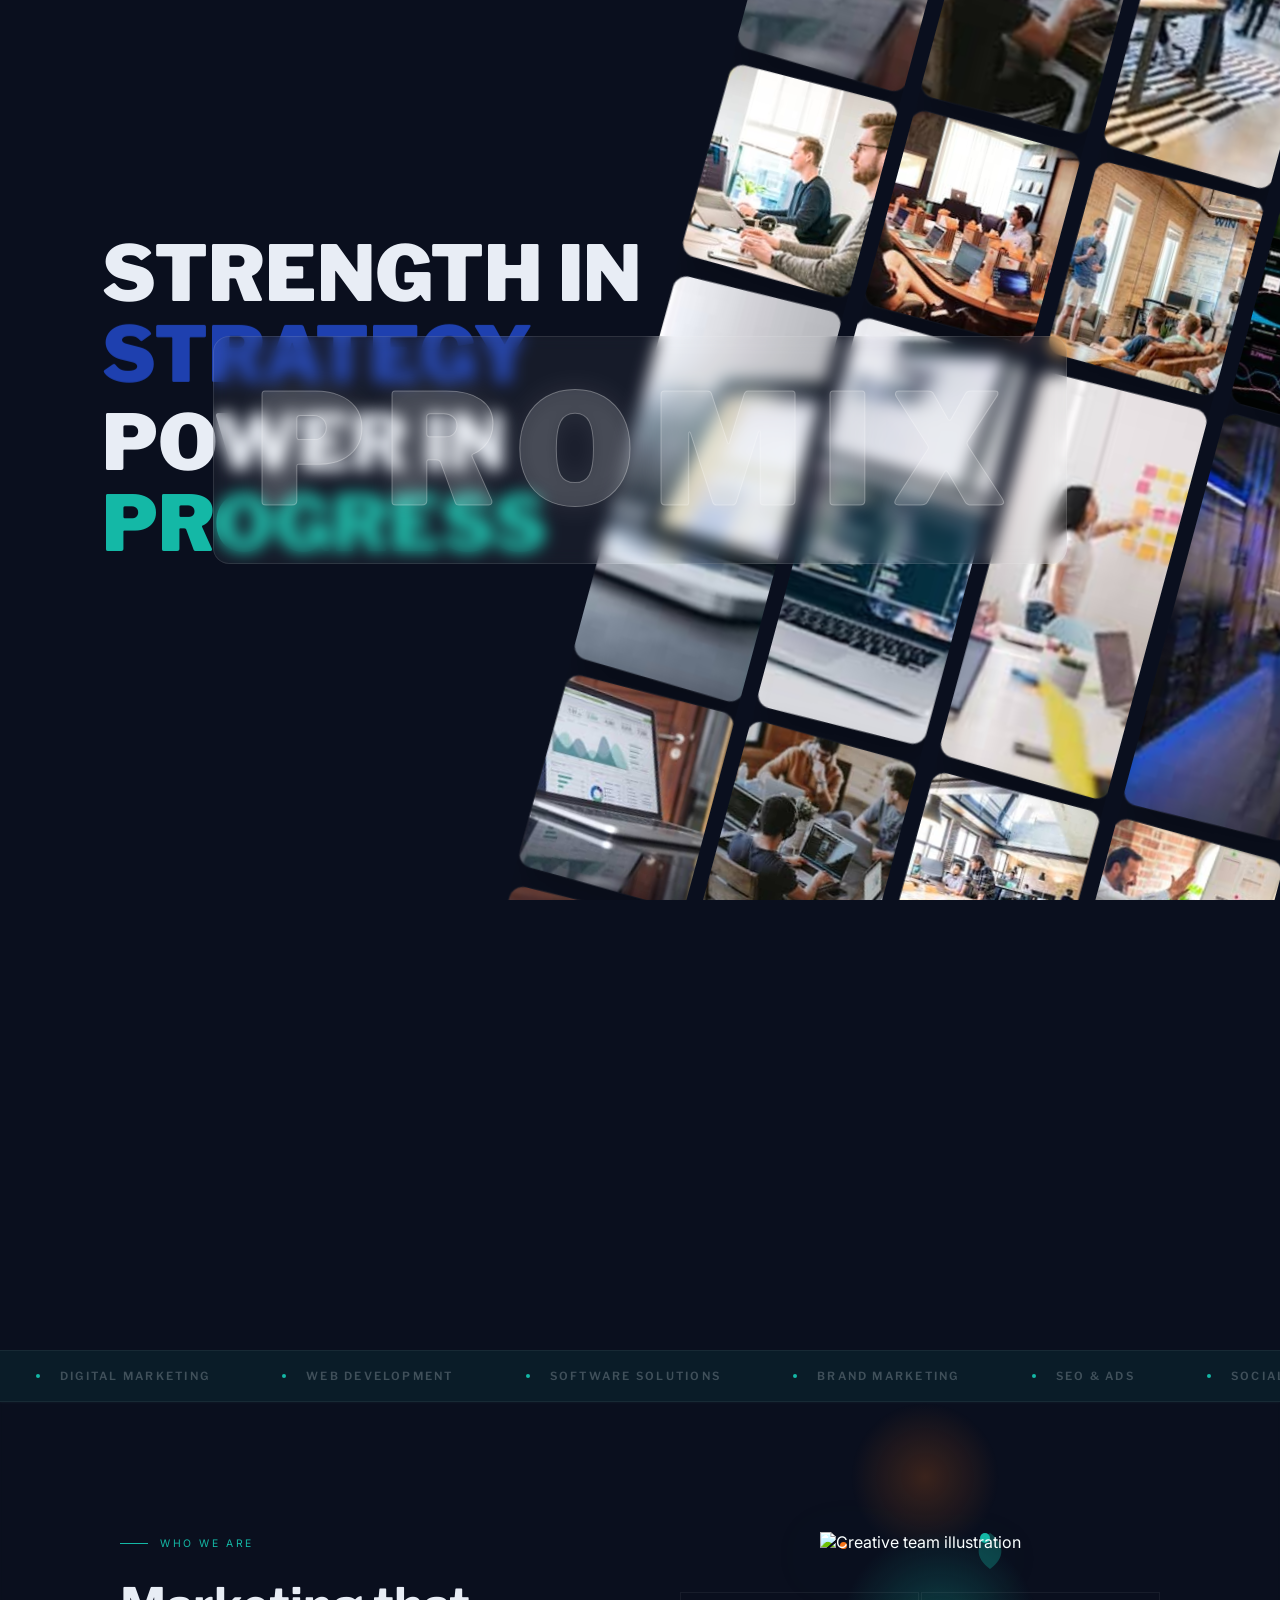
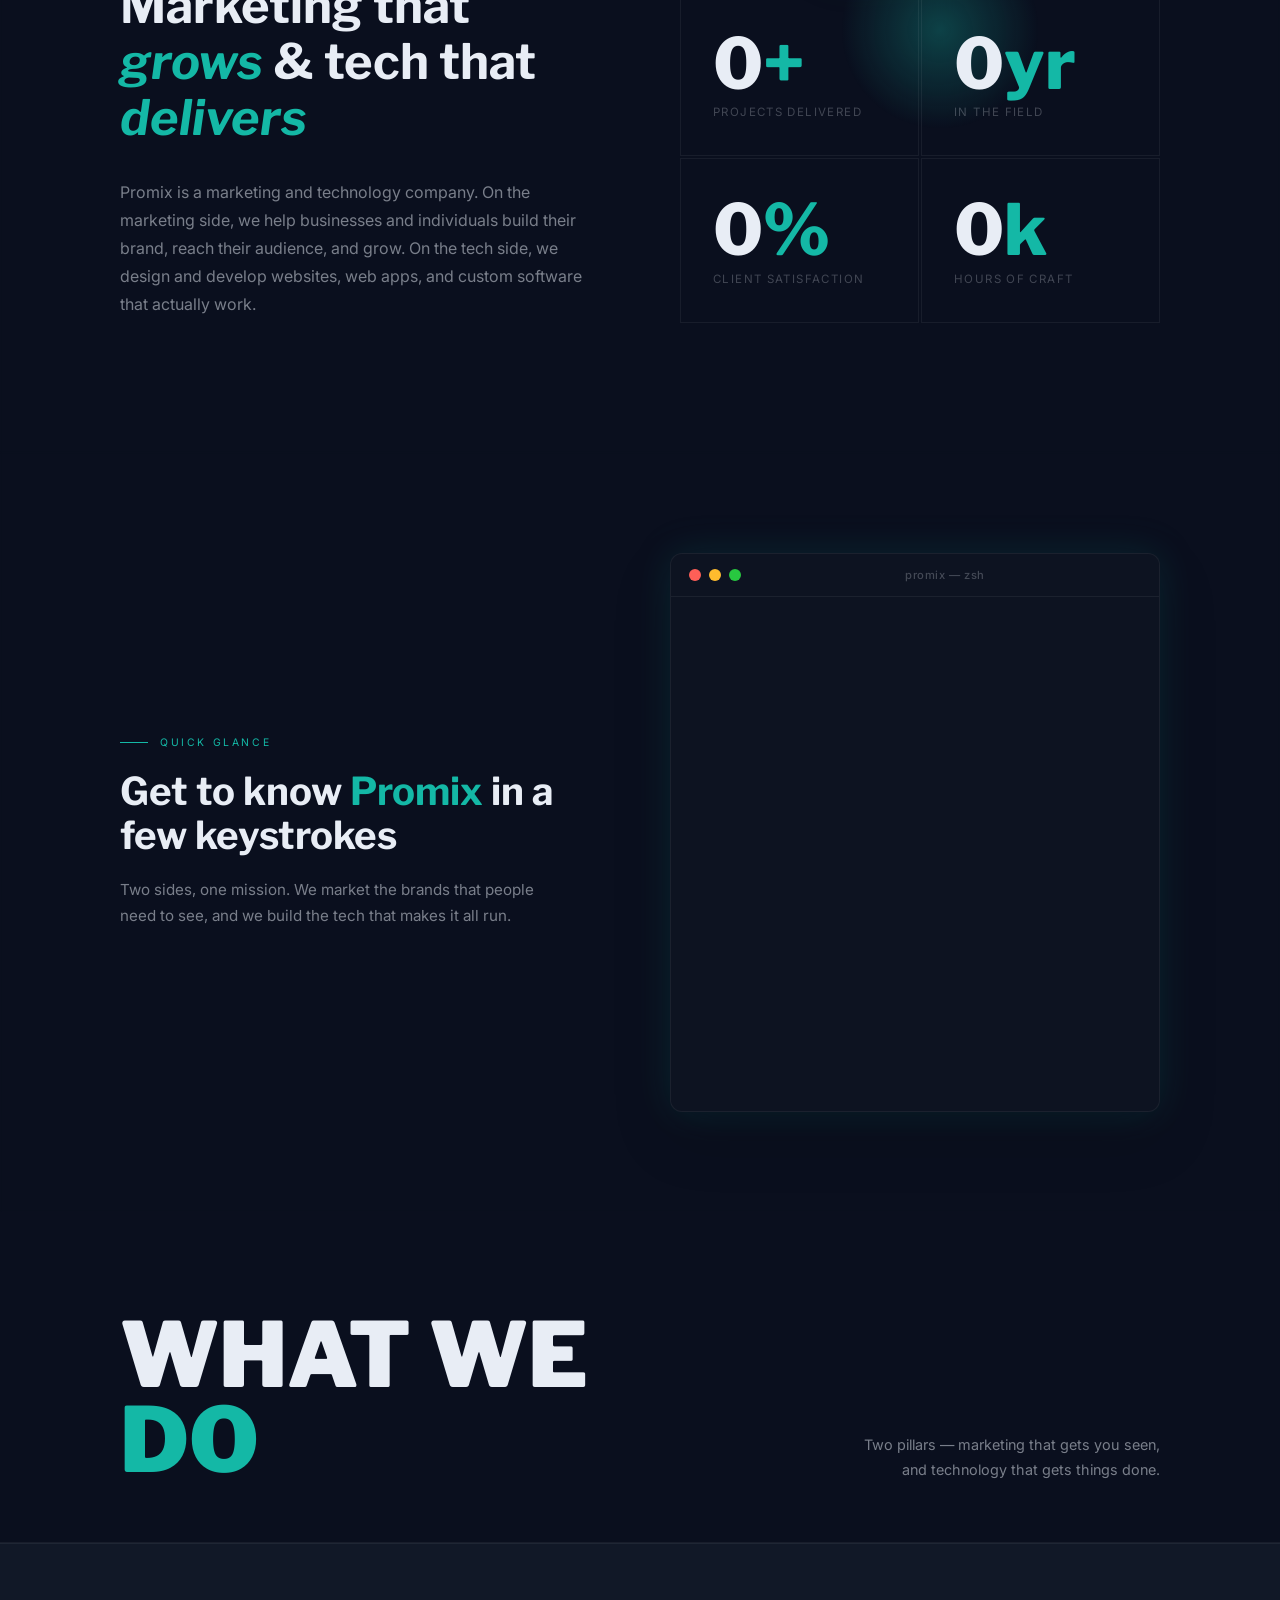
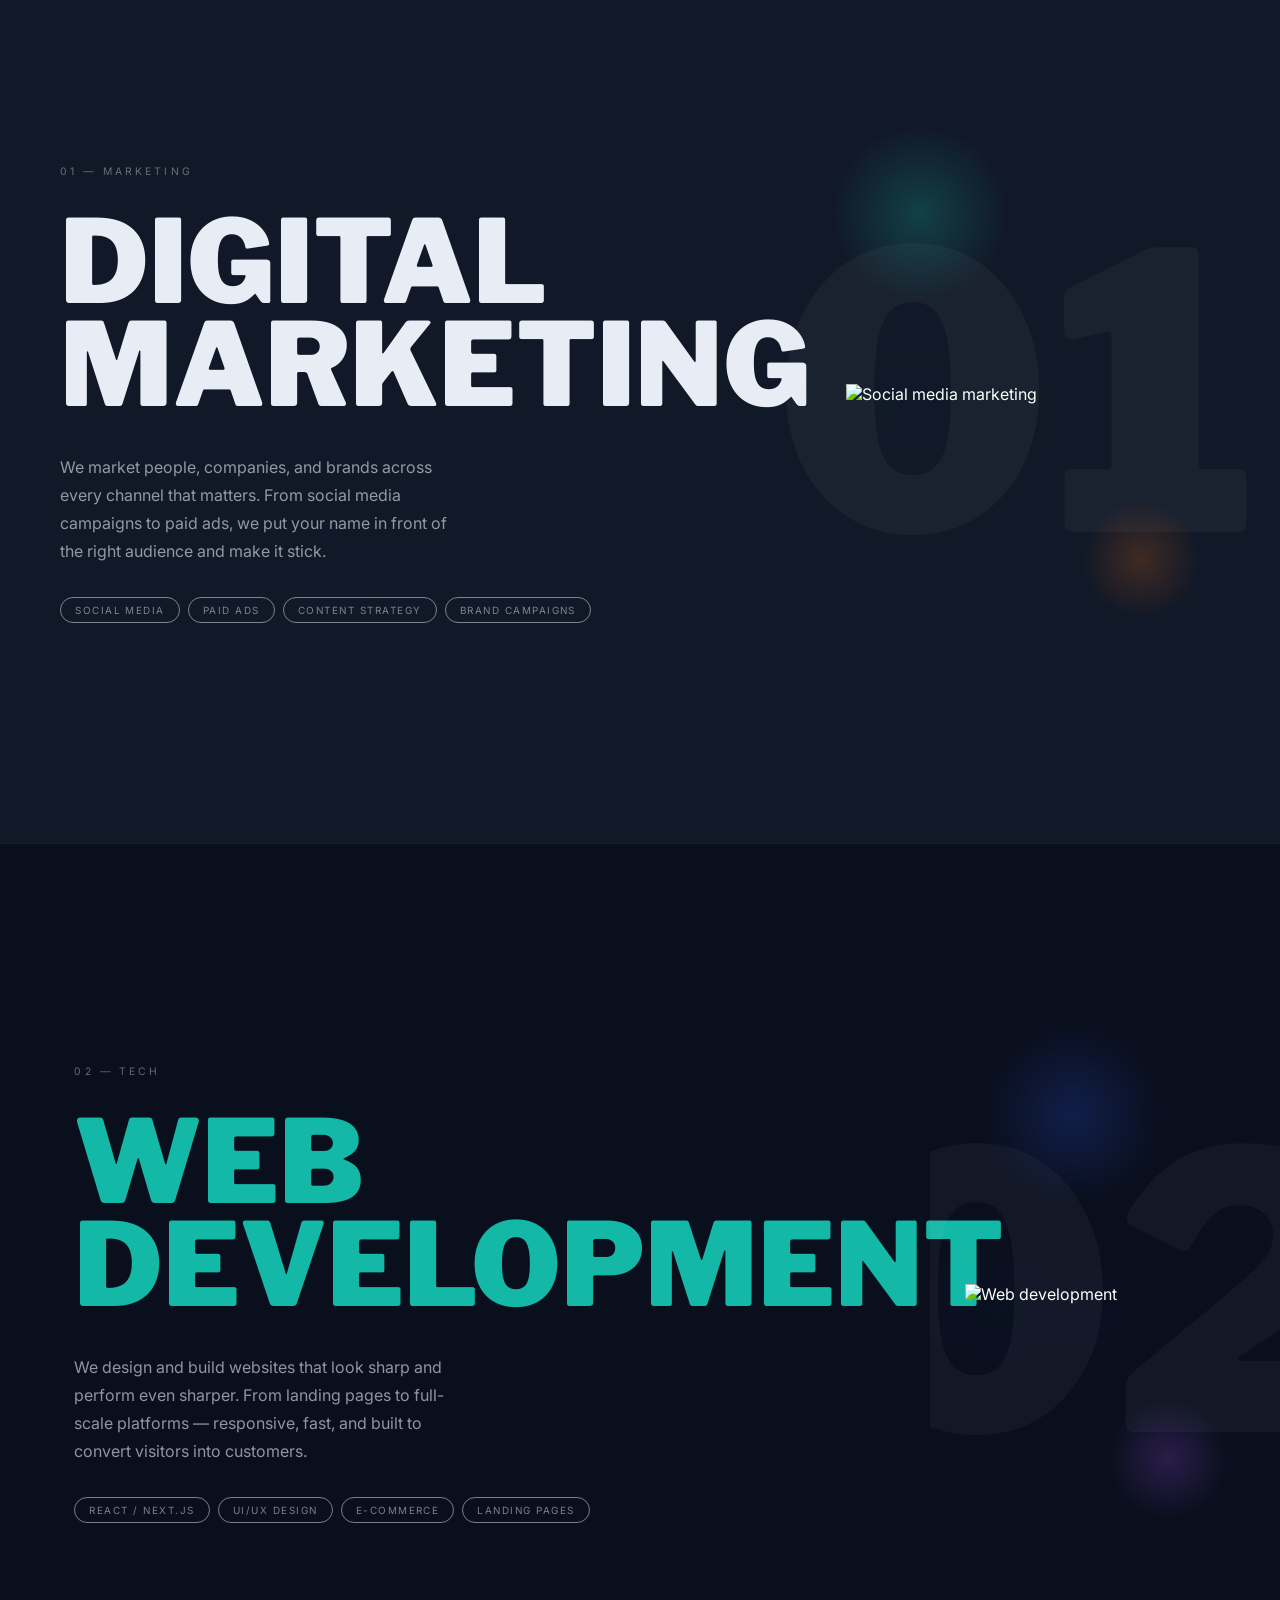
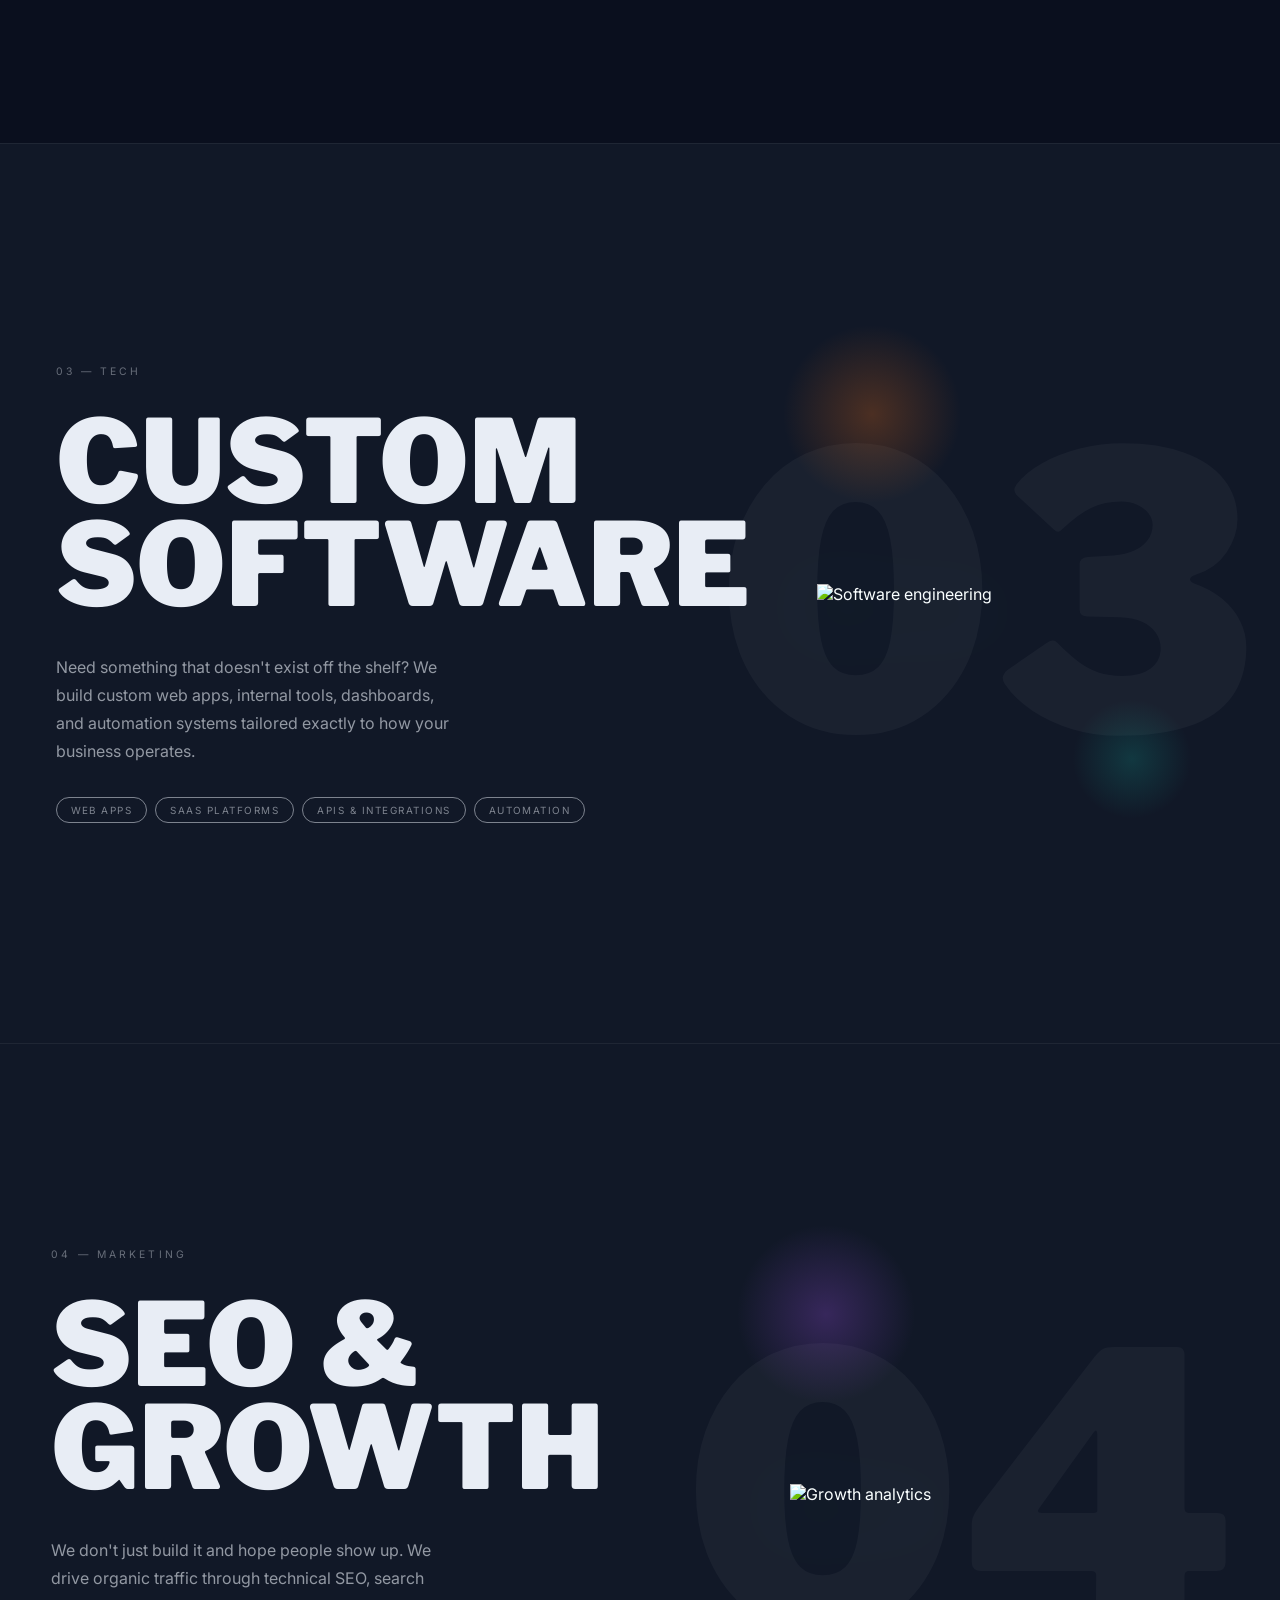
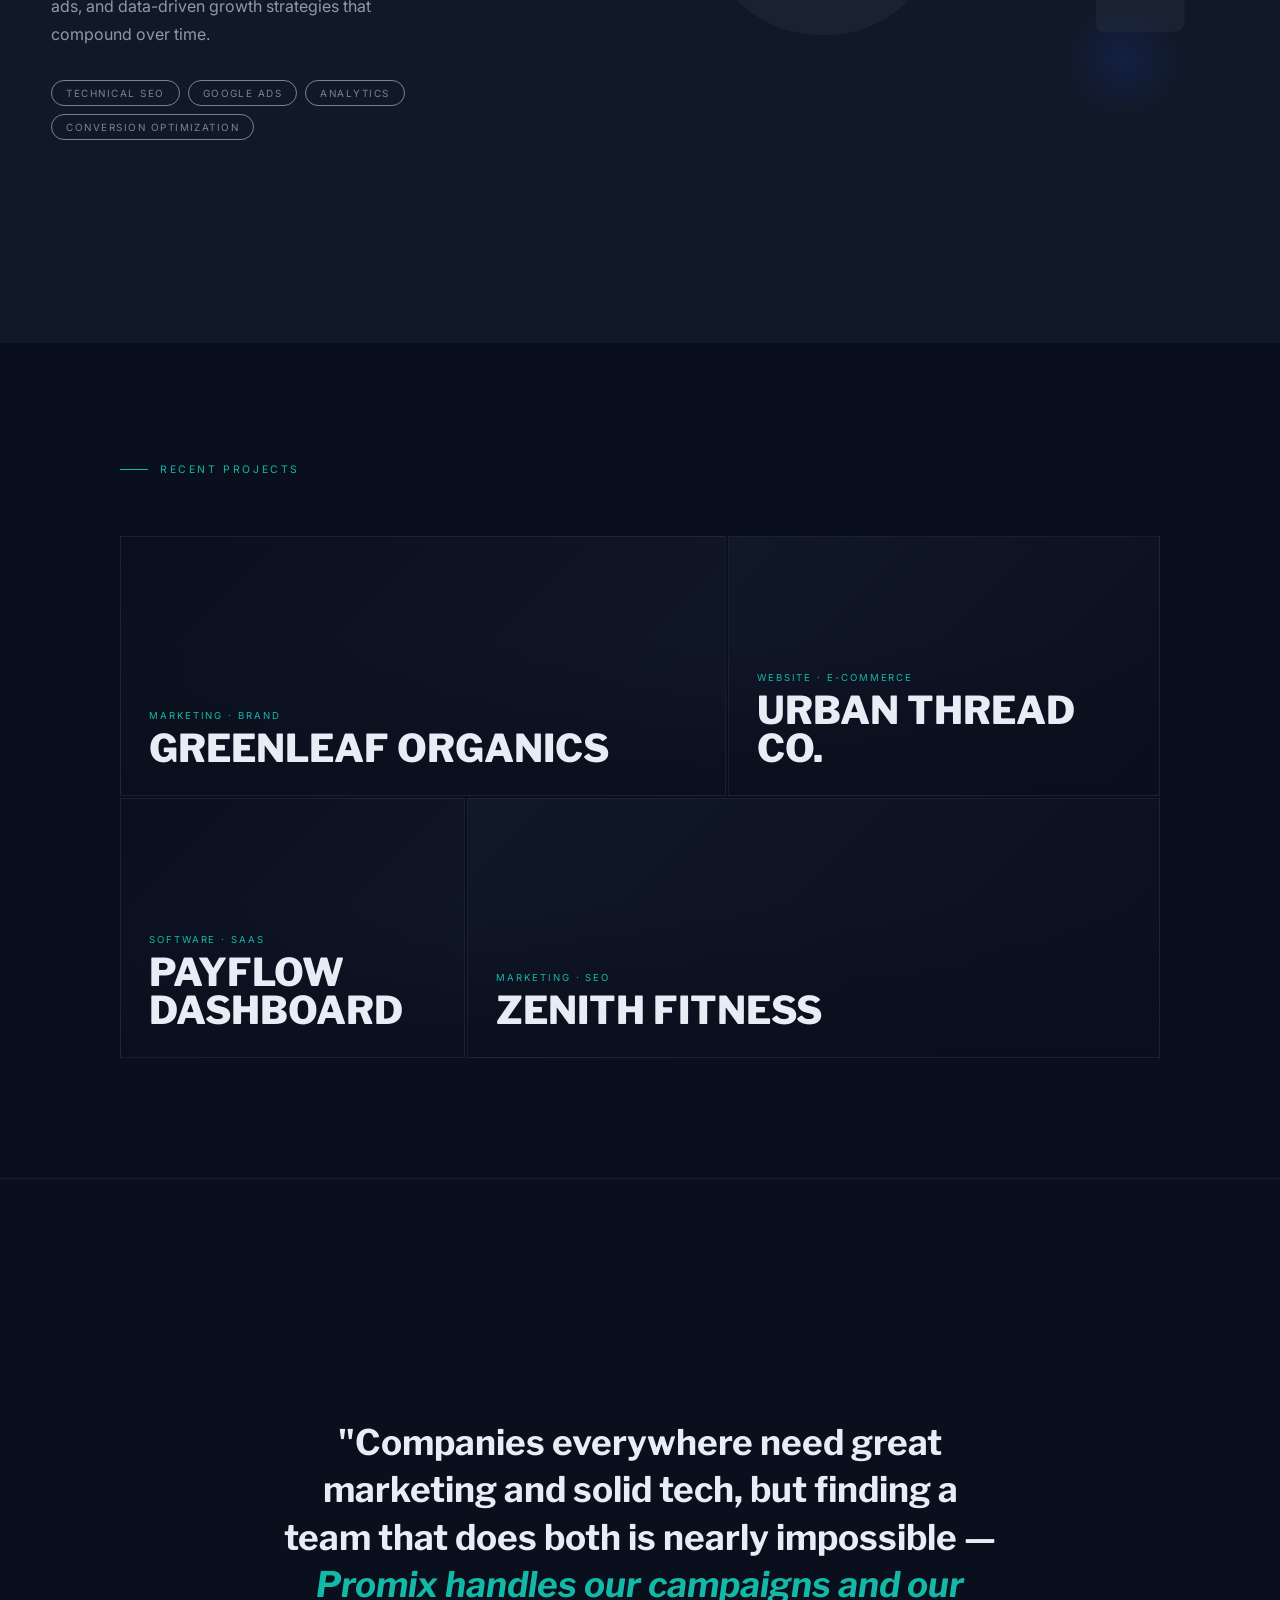
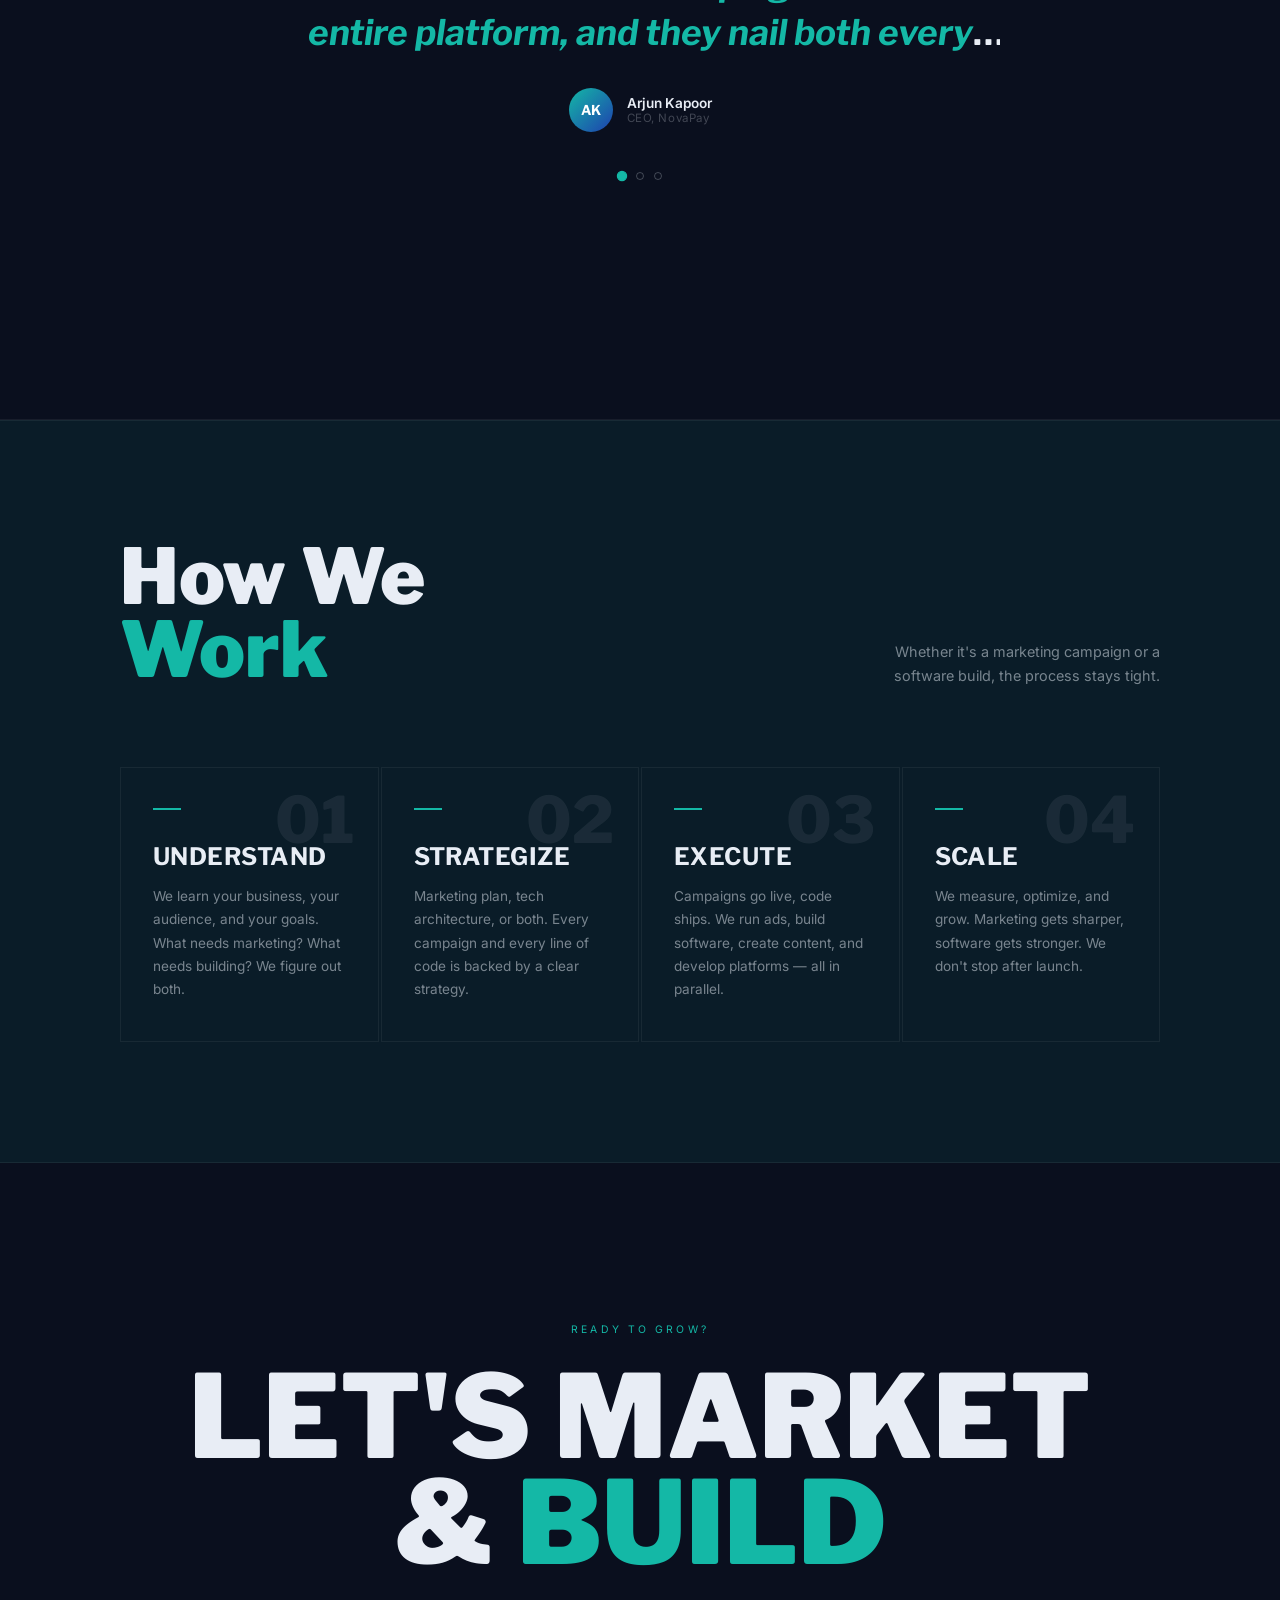
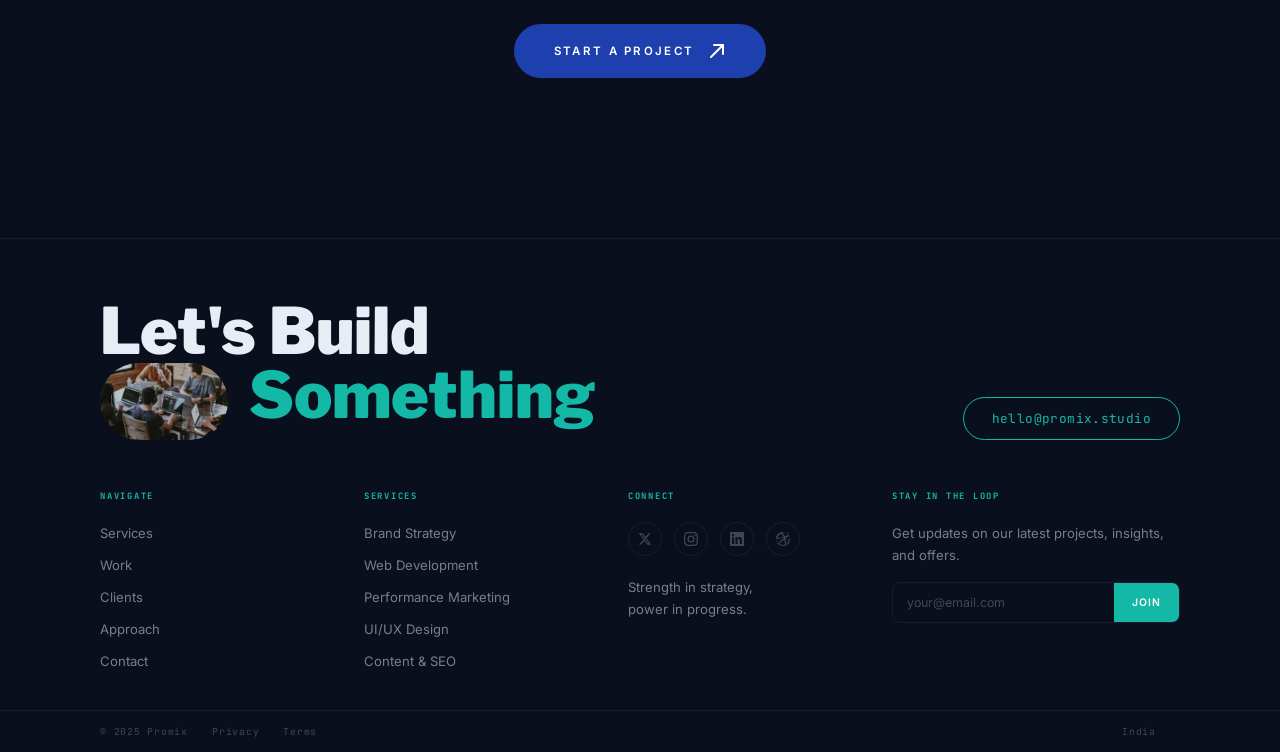
==== commit 24bbe8cd: "fix the header animations" ====
--- a/index.html
+++ b/index.html
@@ -71,7 +71,10 @@
 
 <!-- NAV -->
 <nav id="navbar">
-  <div class="logo" id="main-logo">Pro<em>mix</em></div>
+  <div class="logo" id="main-logo" style="display: flex; align-items: center; gap: 10px;">
+    <img src="images/logo.png" alt="Promix Logo" style="height: 32px; width: auto;">
+    <span>Pro<em>mix</em></span>
+  </div>
   <div class="nav-links">
     <div class="nav-link-wrap"><a href="#services">Services</a></div>
     <div class="nav-link-wrap"><a href="#work">Work</a></div>
@@ -84,6 +87,11 @@
       <svg class="icon-sun" viewBox="0 0 24 24"><circle cx="12" cy="12" r="5"/><line x1="12" y1="1" x2="12" y2="3"/><line x1="12" y1="21" x2="12" y2="23"/><line x1="4.22" y1="4.22" x2="5.64" y2="5.64"/><line x1="18.36" y1="18.36" x2="19.78" y2="19.78"/><line x1="1" y1="12" x2="3" y2="12"/><line x1="21" y1="12" x2="23" y2="12"/><line x1="4.22" y1="19.78" x2="5.64" y2="18.36"/><line x1="18.36" y1="5.64" x2="19.78" y2="4.22"/></svg>
     </button>
     <button class="nav-cta" id="nav-cta">Let's Talk</button>
+    <!-- Mobile hamburger -->
+    <button class="nav-hamburger" id="nav-hamburger" aria-label="Open menu" aria-expanded="false">
+      <span class="hamburger-line"></span>
+      <span class="hamburger-line"></span>
+    </button>
   </div>
 </nav>
 
--- a/style.css
+++ b/style.css
@@ -209,7 +209,7 @@
 }
 
 /* NAV */
-nav {
+#navbar {
   position: fixed;
   top: 28px;
   left: 50%;
@@ -321,6 +321,207 @@
 .nav-cta:hover {
   background: #2563eb;
   box-shadow: 0 0 30px rgba(30,64,175,0.3);
+}
+
+/* ===== HAMBURGER BUTTON ===== */
+.nav-hamburger {
+  display: none;
+  flex-direction: column;
+  justify-content: center;
+  align-items: center;
+  gap: 5px;
+  width: 38px;
+  height: 38px;
+  background: transparent;
+  border: 1px solid var(--border);
+  border-radius: 50%;
+  cursor: pointer;
+  padding: 0;
+  transition: border-color 0.3s, background 0.3s;
+  flex-shrink: 0;
+  opacity: 0;
+  transform: translateY(10px);
+}
+.nav-hamburger:hover {
+  border-color: var(--accent);
+  background: var(--accent-dim);
+}
+.hamburger-line {
+  display: block;
+  width: 16px;
+  height: 1.5px;
+  background: var(--text);
+  border-radius: 2px;
+  transition: transform 0.35s cubic-bezier(0.4,0,0.2,1), opacity 0.25s ease, background var(--transition);
+  transform-origin: center;
+}
+.nav-hamburger.is-open .hamburger-line:nth-child(1) {
+  transform: translateY(3.25px) rotate(45deg);
+}
+.nav-hamburger.is-open .hamburger-line:nth-child(2) {
+  transform: translateY(-3.25px) rotate(-45deg);
+}
+
+/* ===== MOBILE FULLSCREEN MENU ===== */
+.mobile-menu-overlay {
+  position: fixed;
+  top: 0;
+  left: 0;
+  width: 100%;
+  height: 100vh;
+  min-height: 100vh;
+  z-index: 10005;
+  background: var(--bg);
+  display: flex;
+  flex-direction: column;
+  padding: 0;
+  overflow-y: auto;
+  overflow-x: hidden;
+  opacity: 0;
+  pointer-events: none;
+  transition: opacity 0.4s ease;
+  /* Ensure it's on top of everything */
+  isolation: isolate;
+}
+.mobile-menu-overlay.is-open {
+  opacity: 1;
+  pointer-events: all;
+}
+
+/* Header row */
+.mobile-menu-header {
+  display: flex;
+  justify-content: space-between;
+  align-items: center;
+  padding: 28px 28px 20px;
+  flex-shrink: 0;
+  border-bottom: 1px solid var(--border);
+}
+.mobile-menu-brand {
+  font-family: 'Libre Franklin', sans-serif;
+  font-weight: 800;
+  font-size: 1.4rem;
+  letter-spacing: 0.05em;
+  color: var(--text);
+  text-transform: uppercase;
+  transition: color var(--transition);
+}
+.mobile-menu-brand em {
+  color: var(--accent);
+  font-style: normal;
+}
+.mobile-menu-close {
+  font-family: 'Inter', sans-serif;
+  font-size: 0.65rem;
+  font-weight: 700;
+  letter-spacing: 0.22em;
+  text-transform: uppercase;
+  color: var(--text-secondary);
+  background: transparent;
+  border: 1px solid var(--border);
+  border-radius: 100px;
+  padding: 8px 18px;
+  cursor: pointer;
+  transition: color 0.3s, border-color 0.3s, background 0.3s;
+}
+.mobile-menu-close:hover {
+  color: var(--accent);
+  border-color: var(--accent);
+  background: var(--accent-dim);
+}
+
+/* Nav list */
+.mobile-menu-nav {
+  flex: 1;
+  padding: 20px 0 10px;
+}
+.mobile-menu-list {
+  list-style: none;
+  margin: 0;
+  padding: 0;
+}
+.mobile-menu-item {
+  border-bottom: 1px solid var(--border);
+  overflow: hidden;
+}
+.mobile-menu-link {
+  display: flex;
+  align-items: center;
+  gap: 16px;
+  padding: 18px 28px;
+  text-decoration: none;
+  color: var(--text);
+  font-family: 'Libre Franklin', sans-serif;
+  font-weight: 900;
+  font-size: clamp(2rem, 9vw, 3.5rem);
+  line-height: 1;
+  text-transform: uppercase;
+  letter-spacing: -0.01em;
+  transition: color 0.25s ease, padding-left 0.3s ease;
+  position: relative;
+}
+.mobile-menu-link:hover {
+  color: var(--accent);
+  padding-left: 40px;
+}
+.mobile-menu-link--cta {
+  color: var(--accent);
+}
+.mobile-menu-link--cta:hover {
+  color: var(--accent-secondary);
+}
+
+/* Thumbnail */
+.mobile-menu-thumb {
+  width: 52px;
+  height: 52px;
+  border-radius: 8px;
+  object-fit: cover;
+  flex-shrink: 0;
+  display: block;
+  filter: grayscale(30%);
+  transition: filter 0.3s, transform 0.3s;
+}
+.mobile-menu-link:hover .mobile-menu-thumb {
+  filter: grayscale(0%);
+  transform: scale(1.05);
+}
+
+/* Footer */
+.mobile-menu-footer {
+  display: flex;
+  justify-content: space-between;
+  align-items: center;
+  padding: 20px 28px 32px;
+  flex-shrink: 0;
+  border-top: 1px solid var(--border);
+}
+.mobile-menu-footer span {
+  font-family: 'JetBrains Mono', monospace;
+  font-size: 0.6rem;
+  color: var(--text-muted);
+  letter-spacing: 0.08em;
+}
+.mobile-menu-socials {
+  display: flex;
+  gap: 14px;
+}
+.mobile-menu-socials a {
+  font-family: 'JetBrains Mono', monospace;
+  font-size: 0.6rem;
+  font-weight: 600;
+  letter-spacing: 0.1em;
+  color: var(--text-muted);
+  text-decoration: none;
+  transition: color 0.3s;
+}
+.mobile-menu-socials a:hover {
+  color: var(--accent);
+}
+
+/* Item stagger — handled via GSAP in JS */
+.mobile-menu-item {
+  transition: transform 0.4s cubic-bezier(0.4,0,0.2,1), opacity 0.4s ease;
 }
 
 /* Navbar shrink state */
@@ -1927,12 +2128,13 @@
 @media (max-width: 900px) {
   /* Navbar */
   .nav-links { display: none; }
-  nav { width: min(95%, 600px) !important; padding: 0 20px !important; }
+  #navbar { width: min(95%, 600px) !important; padding: 0 20px !important; }
   .nav-shrunk { width: min(85%, 400px) !important; }
+  .nav-hamburger { display: flex !important; }
 
   /* Hero */
   .hero-text { left: 5%; max-width: 90%; }
-  .hero-gallery { opacity: 0.3; width: 70%; right: -15%; }
+  .hero-gallery { opacity: 0.3; width: 100%; right: -25%; }
   .hero-scroll-hint { display: none; }
 
   /* About */
@@ -1979,23 +2181,23 @@
   .footer-bottom-left, .footer-bottom-right { justify-content: center; }
 
   /* Marquee */
-  .marquee-item { font-size: clamp(3rem, 10vw, 5rem); }
+  .marquee-item { font-size: 0.8rem; }
 }
 
 /* Small tablets / large phones */
 @media (max-width: 600px) {
   /* Navbar */
-  nav { height: 48px !important; }
+  #navbar { height: 48px !important; }
   .nav-shrunk { height: 40px !important; }
   .logo { font-size: 1.2rem !important; }
-  .nav-cta { padding: 6px 16px !important; font-size: 0.6rem !important; }
+  .nav-cta { display: none !important; }
   .theme-toggle { width: 32px !important; height: 32px !important; }
 
   /* Hero */
   .hero-text { left: 5%; max-width: 95%; }
-  .hero-gallery { opacity: 0.2; width: 80%; right: -20%; }
-  .g-item img { height: 140px; }
-  .g-item.g-tall img { height: 280px; }
+  .hero-gallery { opacity: 0.2; width: 140%; right: -35%; }
+  .g-item img { height: 220px; }
+  .g-item.g-tall img { height: 400px; }
 
   /* About */
   .about-stats { grid-template-columns: 1fr; }
@@ -2040,6 +2242,6 @@
 @media (max-width: 380px) {
   .hero-text h1, .hw, .hb { font-size: clamp(1.8rem, 8vw, 2.5rem) !important; }
   .hero-sub { font-size: 0.7rem !important; }
-  nav { width: 95% !important; padding: 0 12px !important; }
-  .nav-cta { padding: 5px 12px !important; }
-}
+  #navbar { width: 95% !important; padding: 0 12px !important; }
+  .nav-cta { display: none !important; }
+}
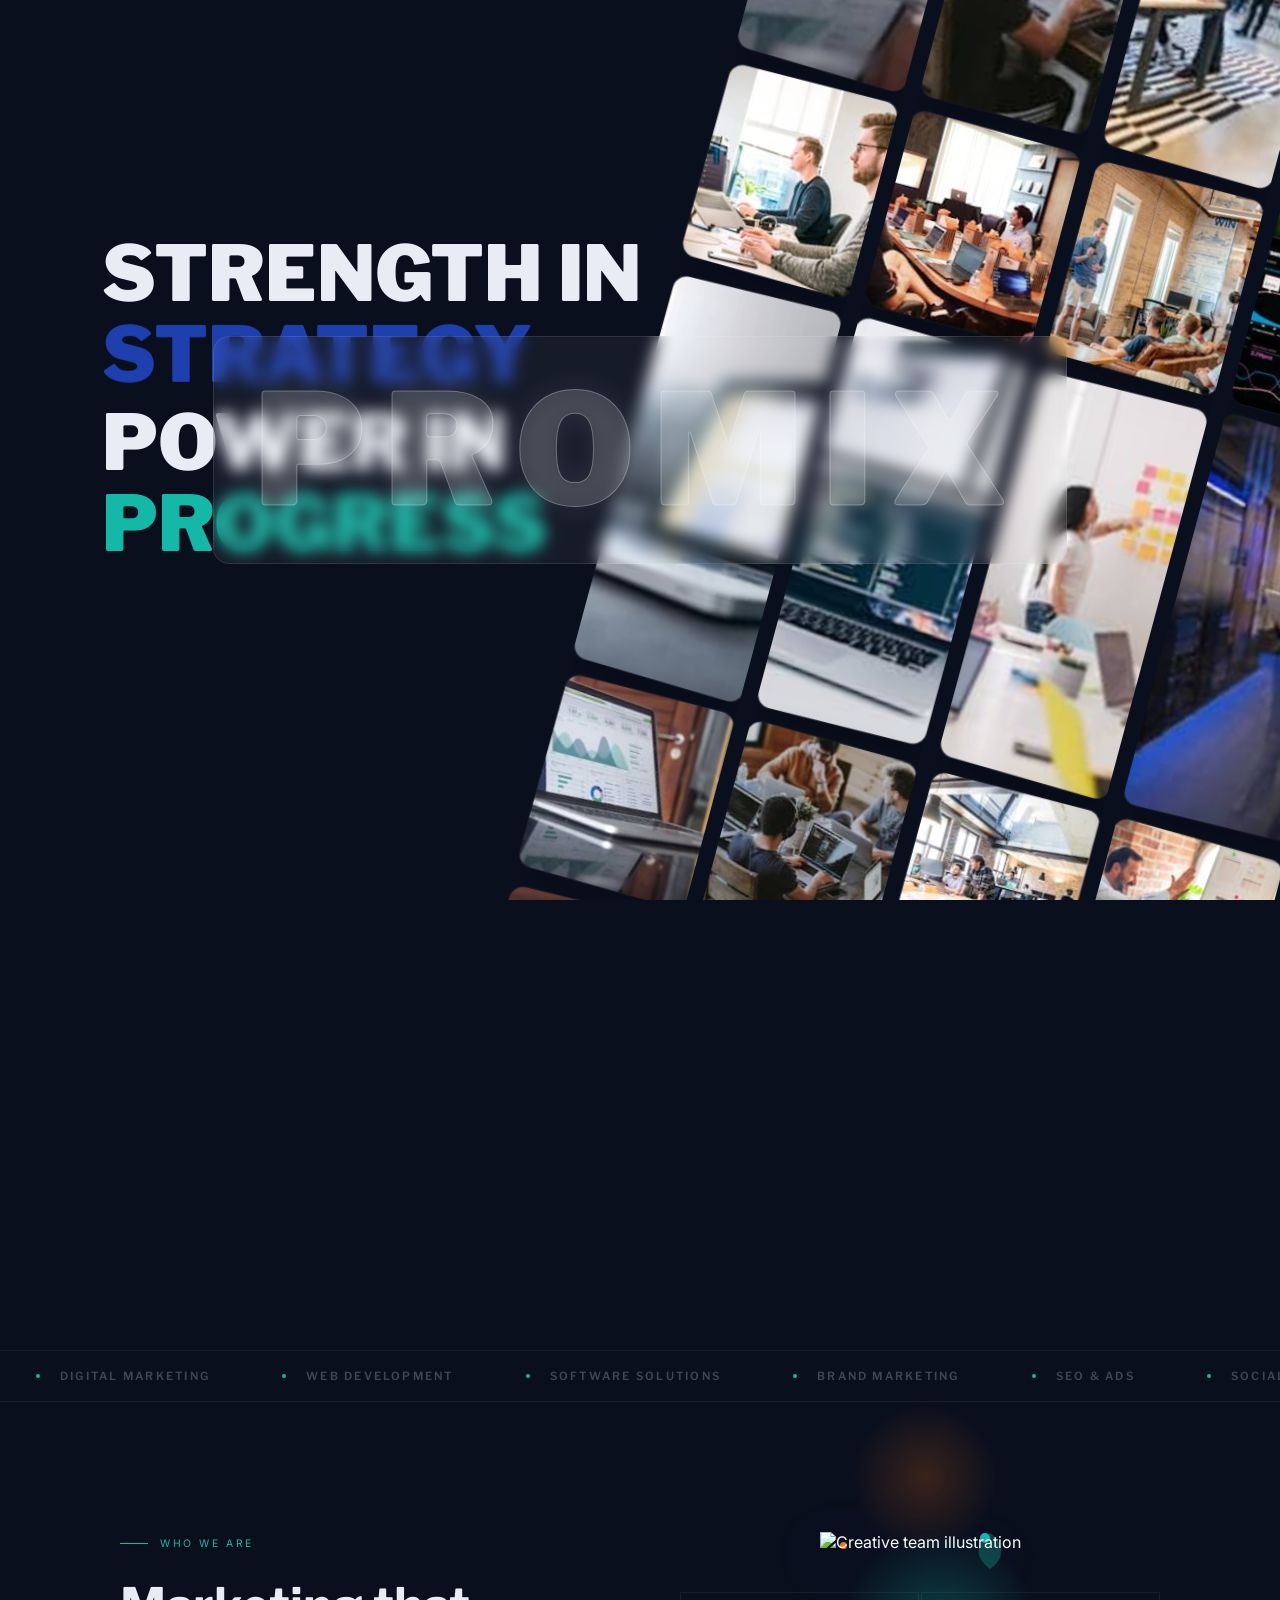
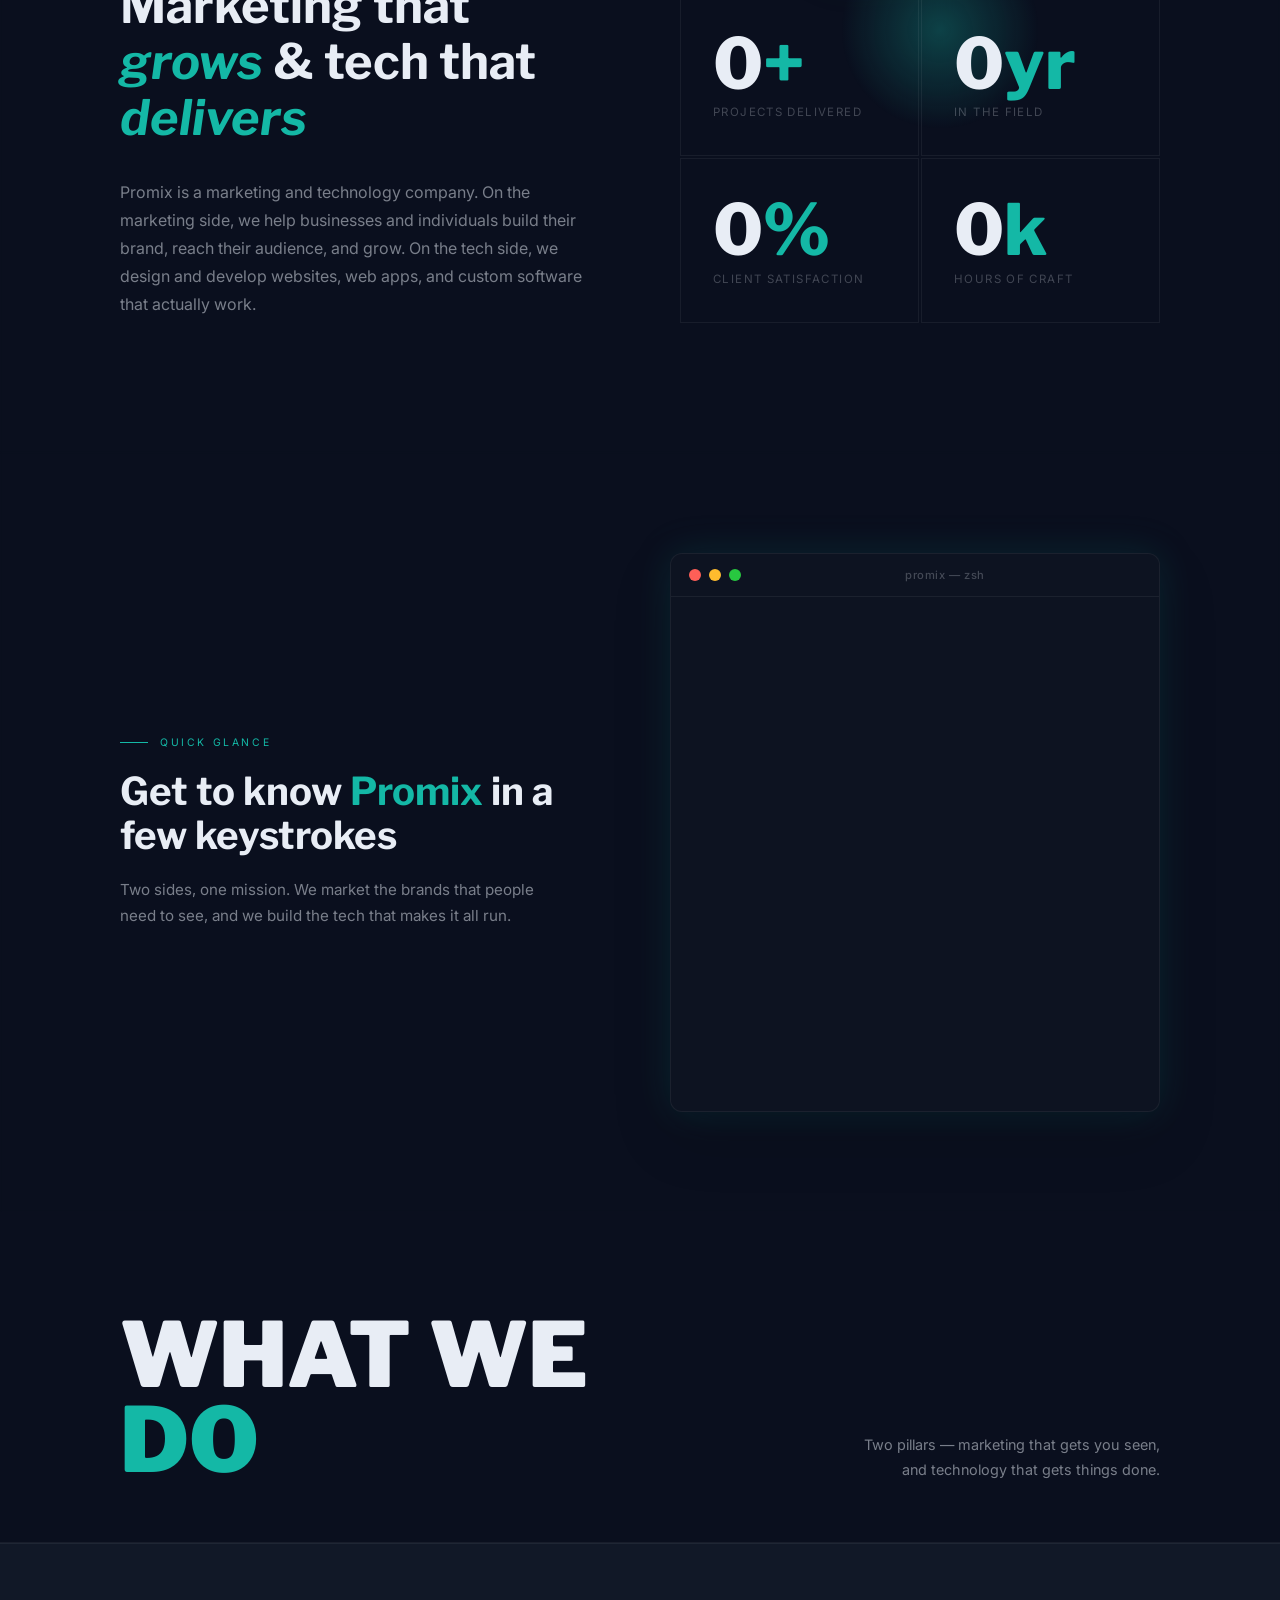
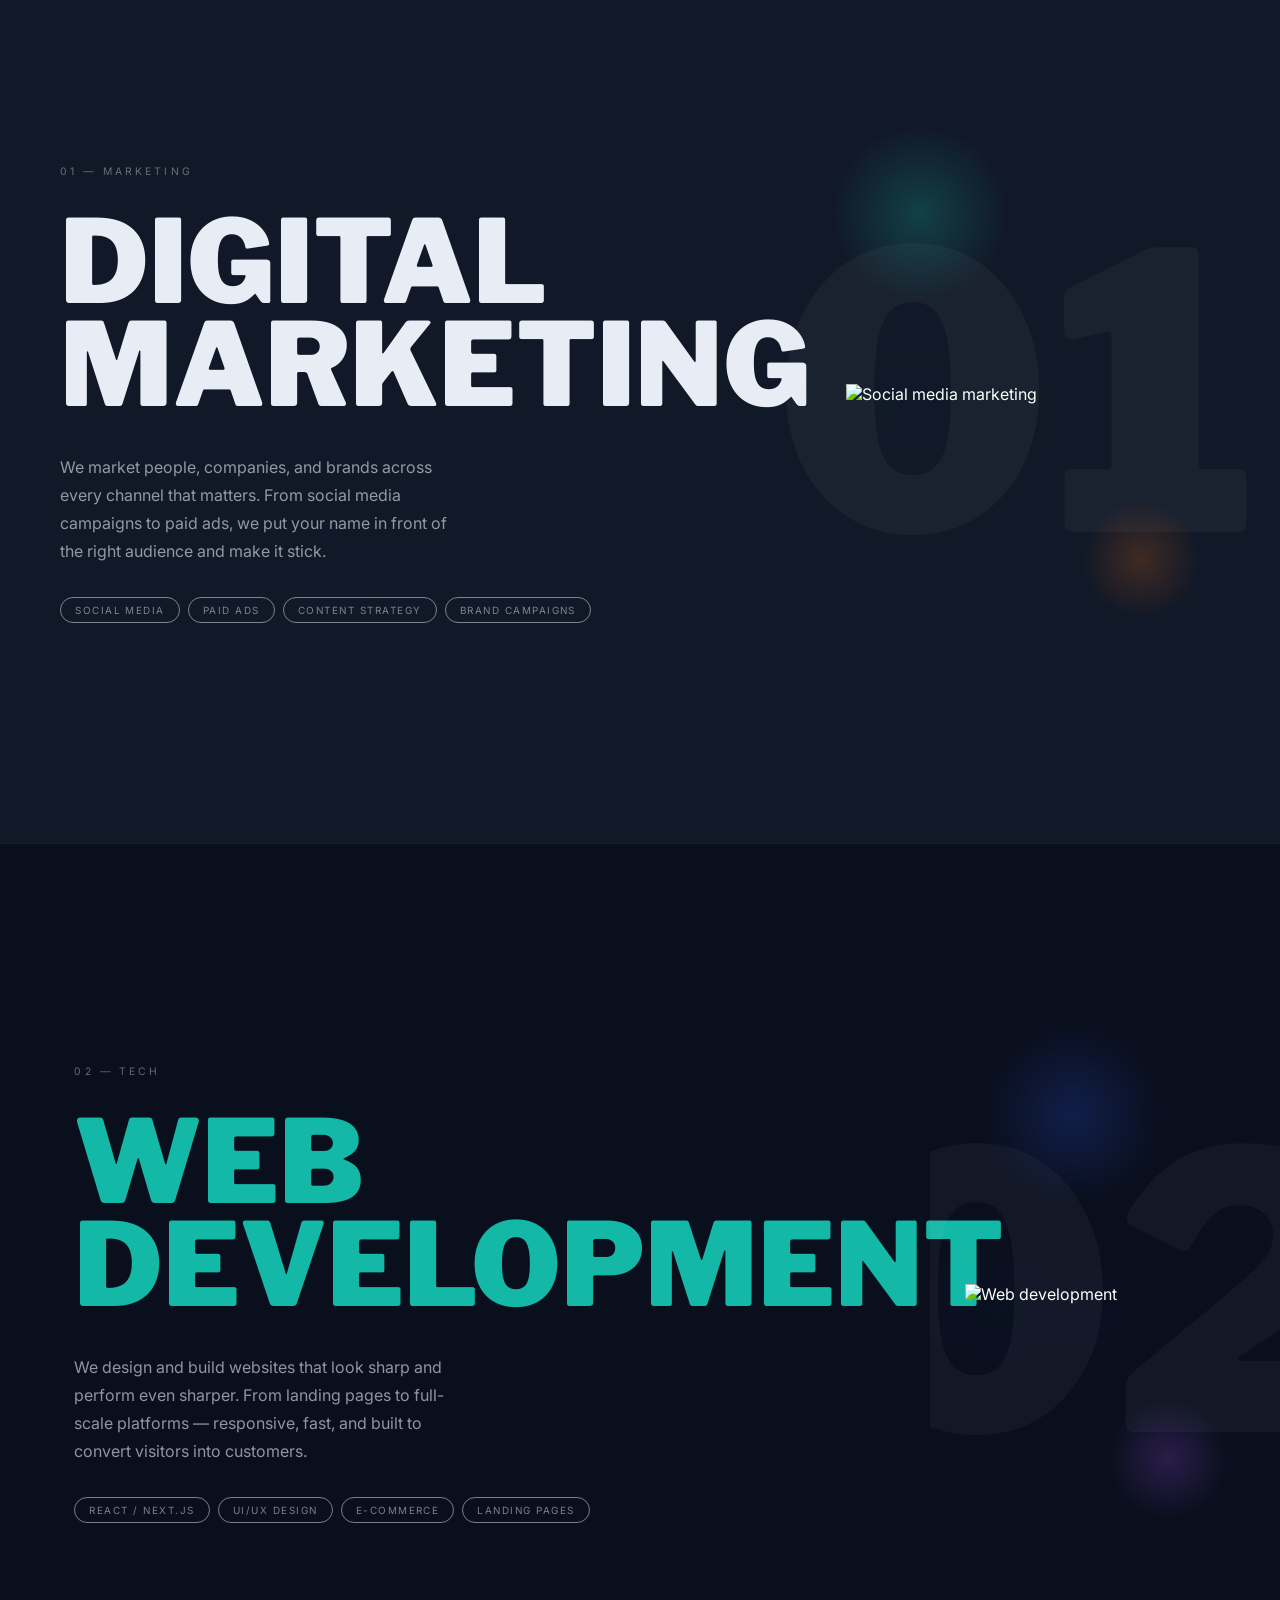
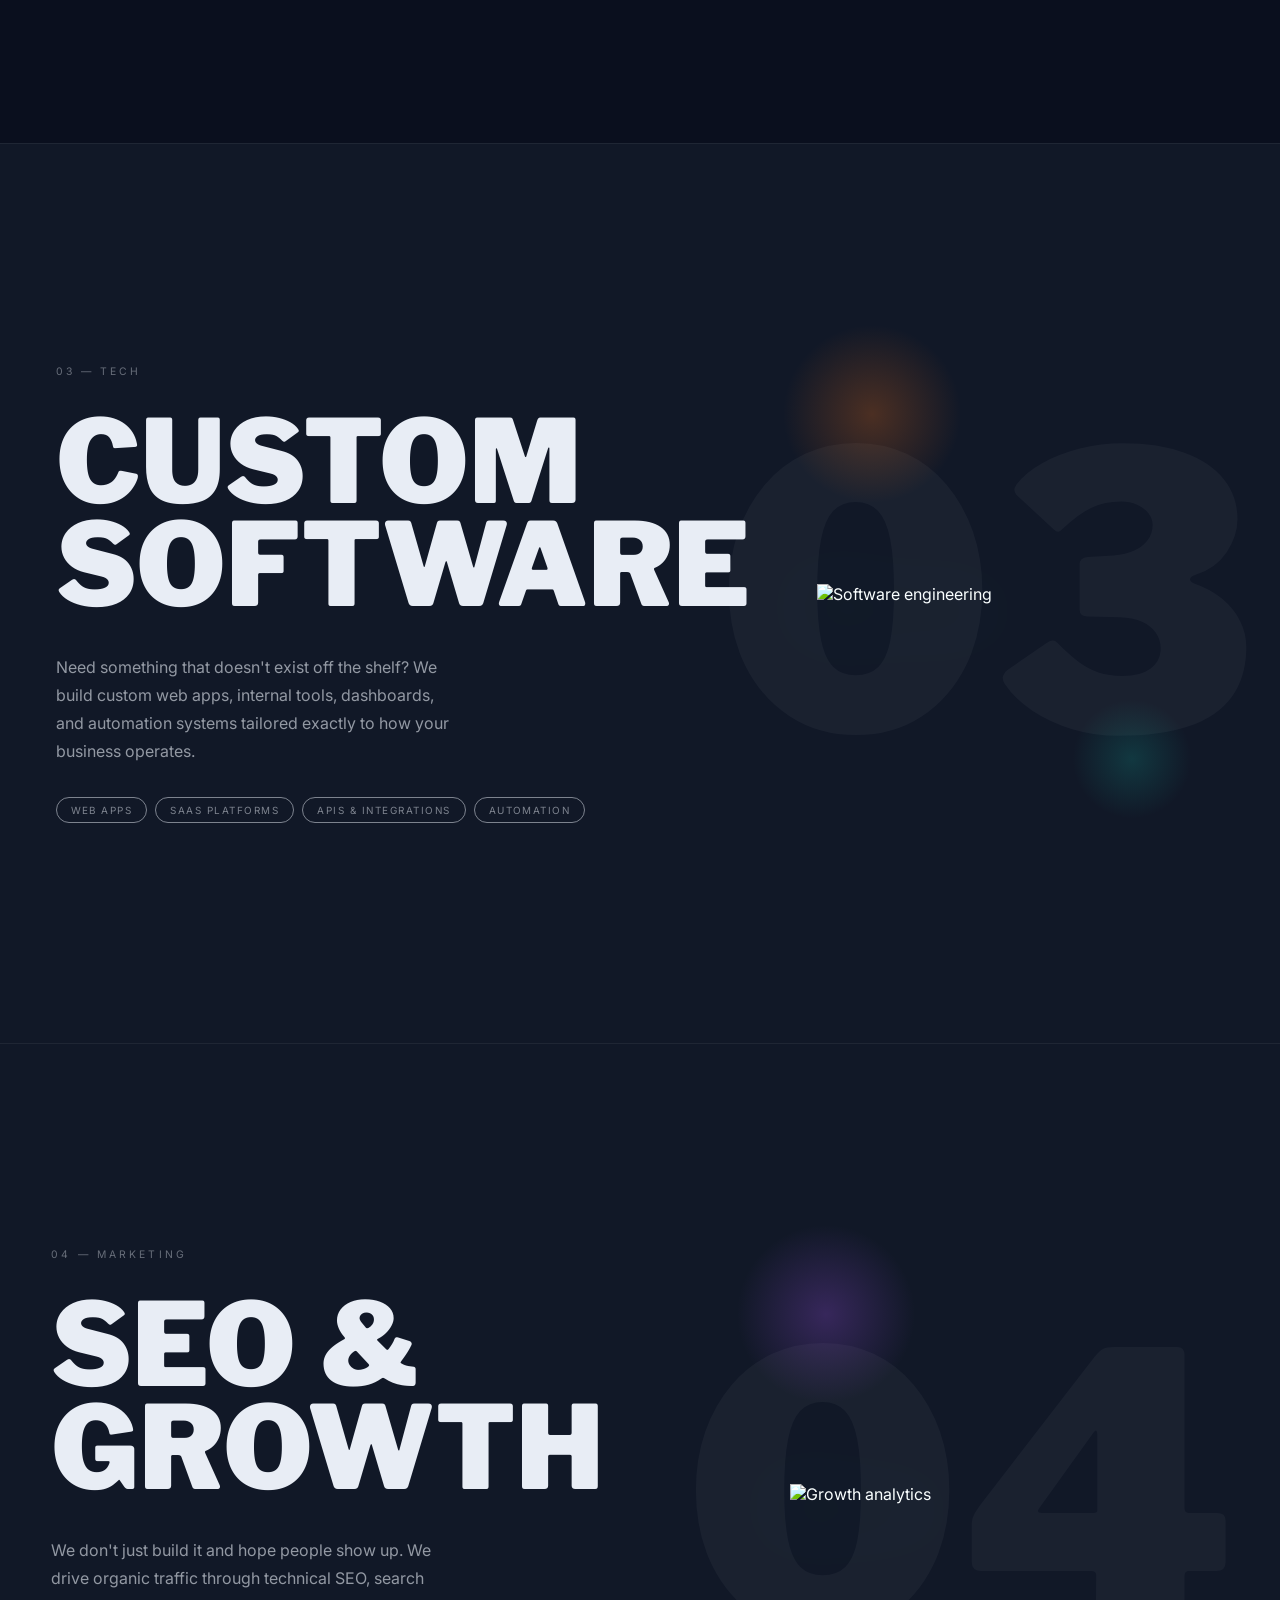
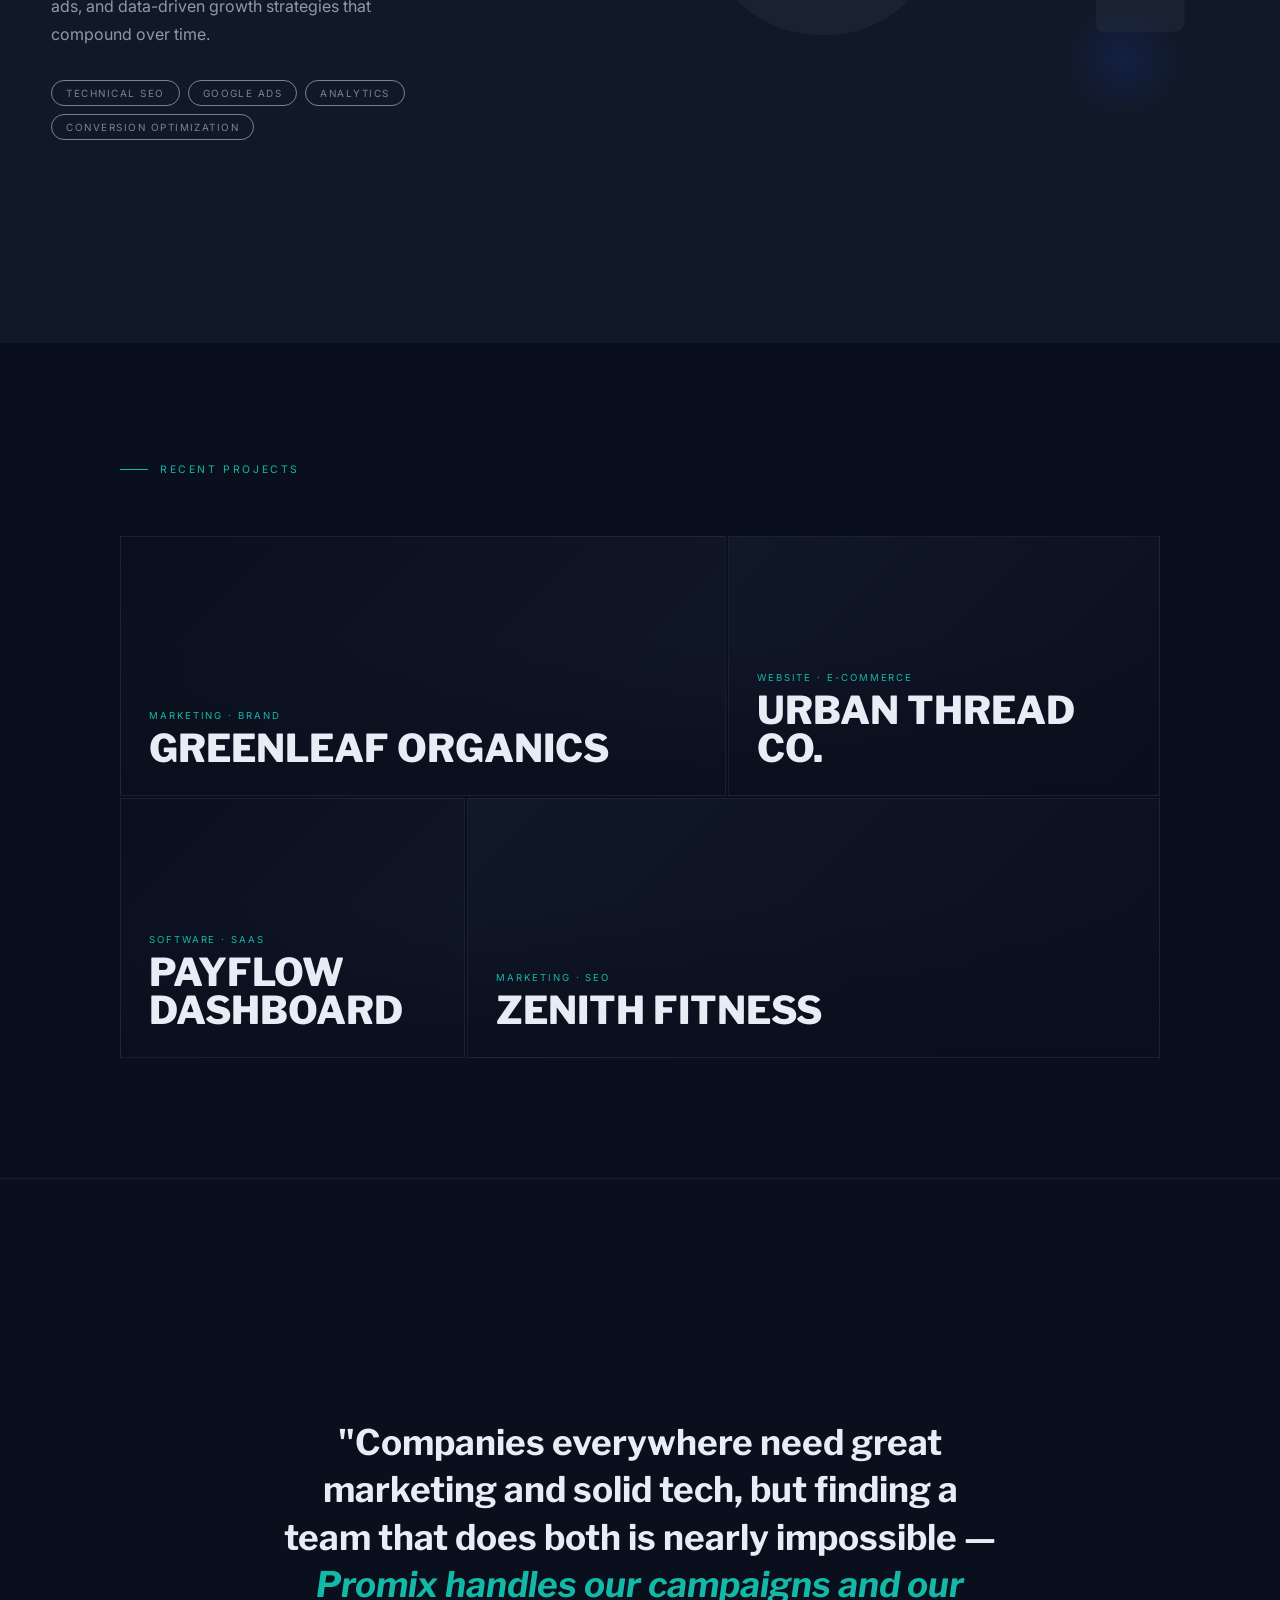
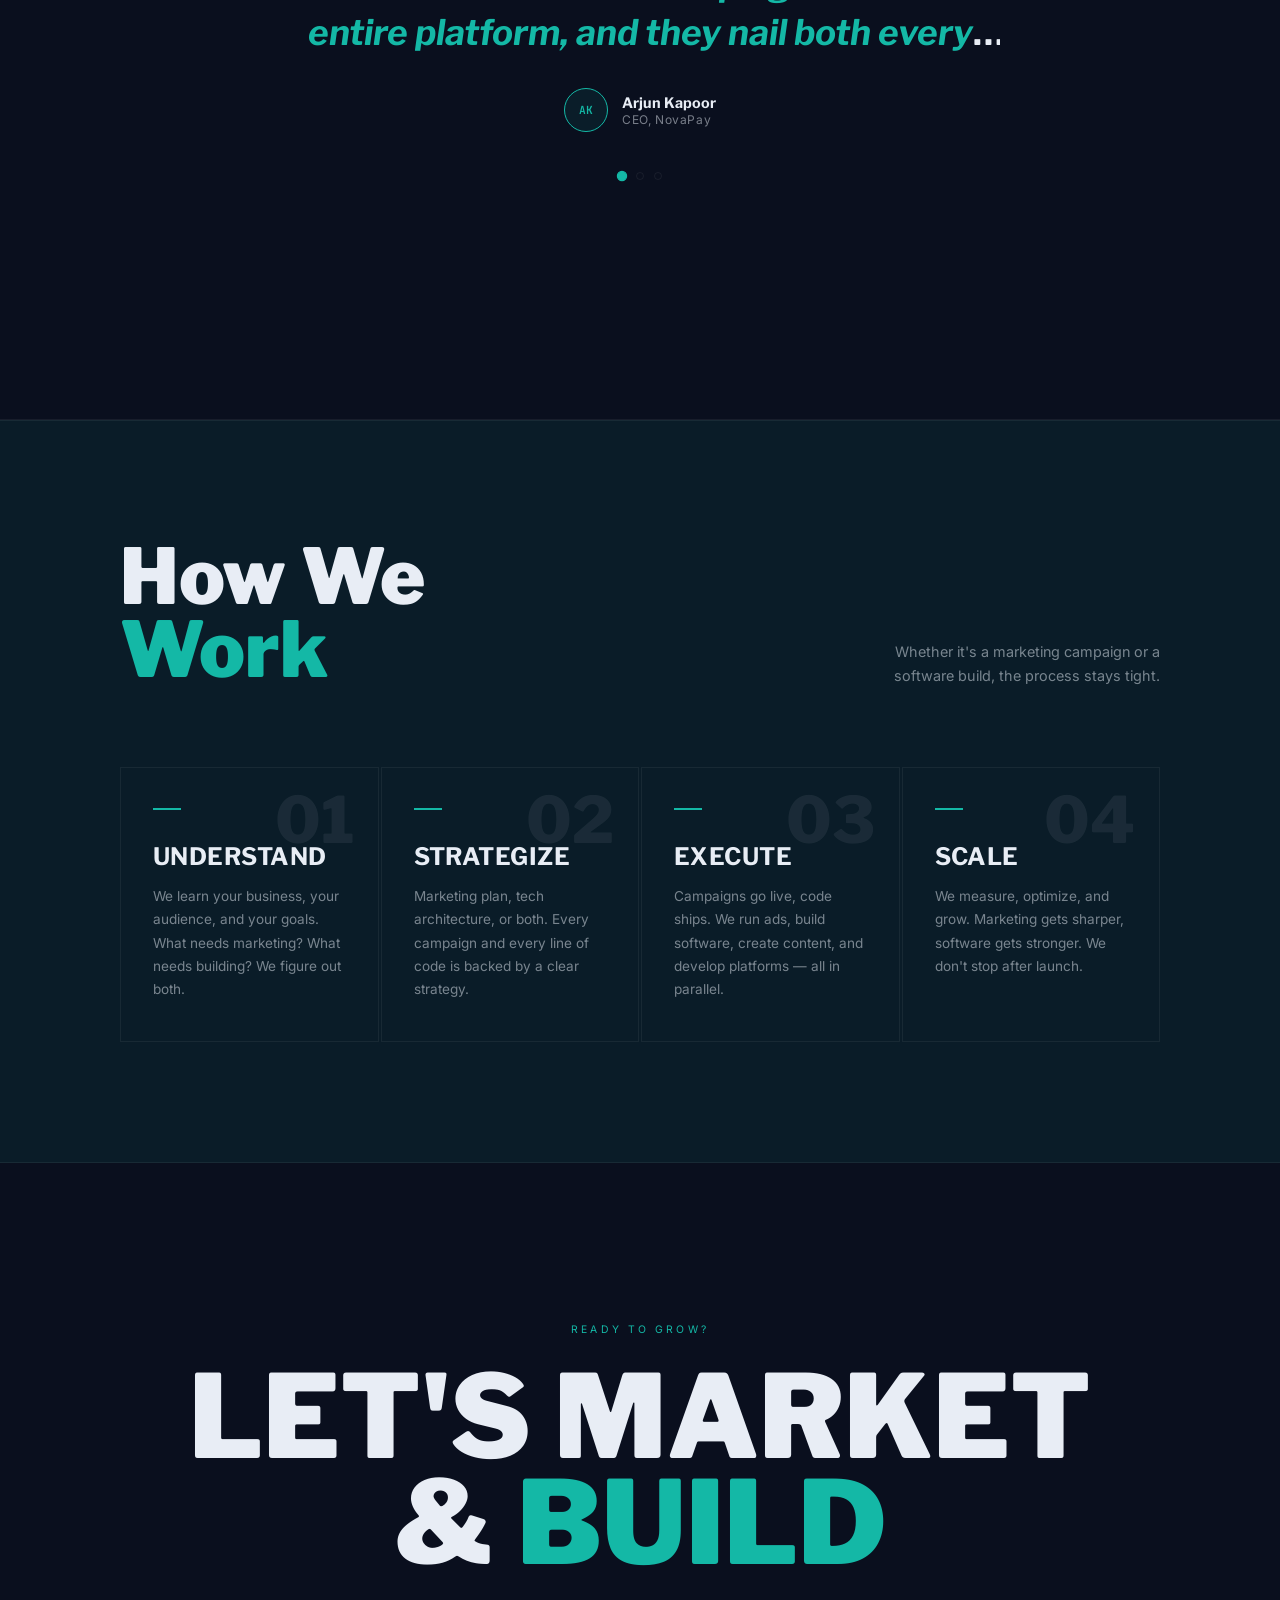
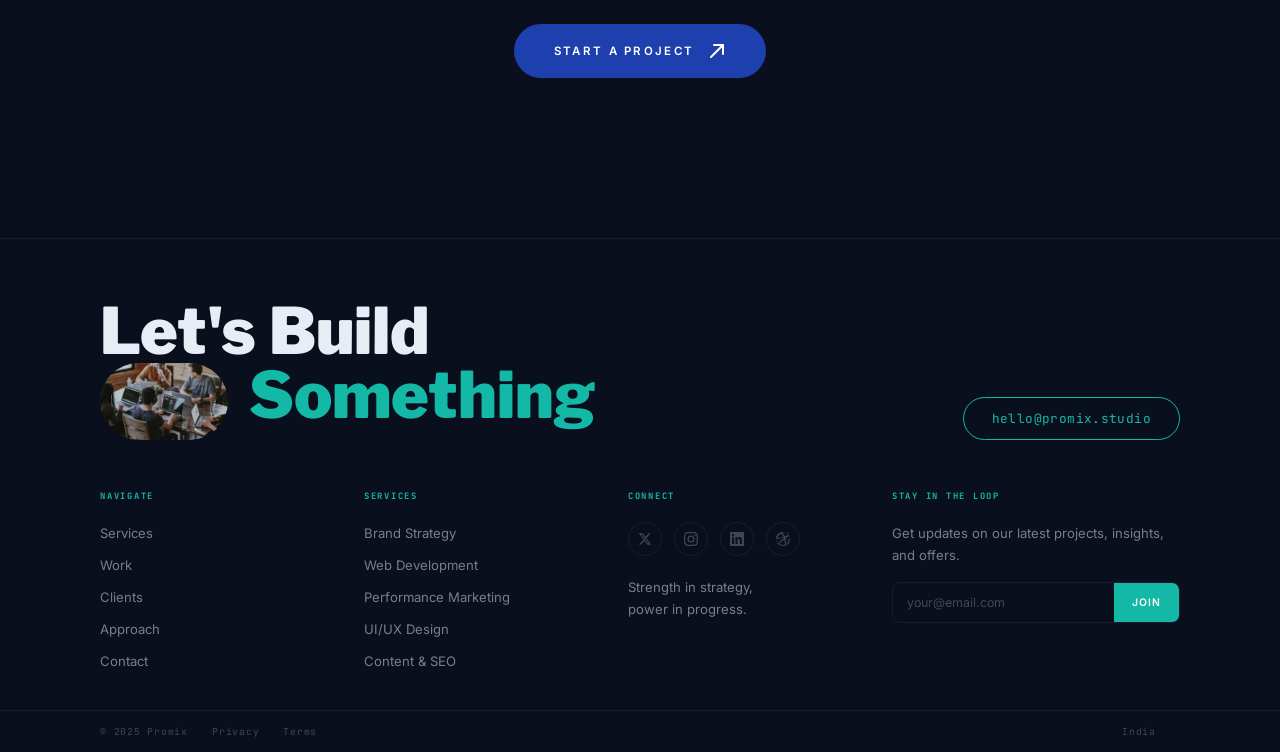
==== commit c490347e: "Update index navbar with full menu and fix blank space after footer - Add all nav items (About, Serv" ====
--- a/index.html
+++ b/index.html
@@ -76,17 +76,54 @@
     <span>Pro<em>mix</em></span>
   </div>
   <div class="nav-links">
-    <div class="nav-link-wrap"><a href="#services">Services</a></div>
-    <div class="nav-link-wrap"><a href="#work">Work</a></div>
-    <div class="nav-link-wrap"><a href="#testimonials">Clients</a></div>
-    <div class="nav-link-wrap"><a href="#cta">Contact</a></div>
+    <div class="nav-link-wrap"><a href="about.html">About</a></div>
+    <div class="nav-link-wrap nav-has-dropdown">
+      <a href="services.html">Services</a>
+      <div class="nav-mega-dropdown">
+        <div class="mega-col">
+          <div class="mega-col-heading">AI Engineering</div>
+          <ul>
+            <li><a href="coming-soon.html">Machine Learning</a></li>
+            <li><a href="coming-soon.html">Generative AI</a></li>
+            <li><a href="coming-soon.html">Intelligent Chatbots</a></li>
+            <li><a href="coming-soon.html">Computer Vision</a></li>
+            <li><a href="coming-soon.html">NLP</a></li>
+            <li><a href="coming-soon.html">Deep Learning</a></li>
+          </ul>
+        </div>
+        <div class="mega-col">
+          <div class="mega-col-heading">Technology</div>
+          <ul>
+            <li><a href="coming-soon.html">Data Intelligence &amp; Automation</a></li>
+            <li><a href="coming-soon.html">Automation &amp; System Integration</a></li>
+            <li><a href="coming-soon.html">Full-Stack Product Engineering</a></li>
+            <li><a href="coming-soon.html">Mobile Apps</a></li>
+            <li><a href="coming-soon.html">Web Applications</a></li>
+          </ul>
+        </div>
+        <div class="mega-col">
+          <div class="mega-col-heading">Creative</div>
+          <ul>
+            <li><a href="coming-soon.html">Digital &amp; Content Marketing</a></li>
+            <li><a href="coming-soon.html">SEO &amp; SMO Strategy</a></li>
+            <li><a href="coming-soon.html">Brand Identity</a></li>
+            <li><a href="coming-soon.html">Visual Design</a></li>
+            <li><a href="coming-soon.html">UI/UX Design</a></li>
+          </ul>
+        </div>
+      </div>
+    </div>
+    <div class="nav-link-wrap"><a href="work.html">Work</a></div>
+    <div class="nav-link-wrap"><a href="clients.html">Clients</a></div>
+    <div class="nav-link-wrap"><a href="blog.html">Blog</a></div>
+    <div class="nav-link-wrap"><a href="contact.html">Contact</a></div>
   </div>
   <div class="nav-right">
     <button class="theme-toggle" id="theme-toggle" aria-label="Toggle theme">
       <svg class="icon-moon" viewBox="0 0 24 24"><path d="M21 12.79A9 9 0 1 1 11.21 3 7 7 0 0 0 21 12.79z"/></svg>
       <svg class="icon-sun" viewBox="0 0 24 24"><circle cx="12" cy="12" r="5"/><line x1="12" y1="1" x2="12" y2="3"/><line x1="12" y1="21" x2="12" y2="23"/><line x1="4.22" y1="4.22" x2="5.64" y2="5.64"/><line x1="18.36" y1="18.36" x2="19.78" y2="19.78"/><line x1="1" y1="12" x2="3" y2="12"/><line x1="21" y1="12" x2="23" y2="12"/><line x1="4.22" y1="19.78" x2="5.64" y2="18.36"/><line x1="18.36" y1="5.64" x2="19.78" y2="4.22"/></svg>
     </button>
-    <button class="nav-cta" id="nav-cta">Let's Talk</button>
+    <a href="contact.html" class="nav-cta" id="nav-cta">Let's Talk</a>
     <!-- Mobile hamburger -->
     <button class="nav-hamburger" id="nav-hamburger" aria-label="Open menu" aria-expanded="false">
       <span class="hamburger-line"></span>
--- a/style.css
+++ b/style.css
@@ -92,7 +92,7 @@
 .btn-flip:hover .btn-flip-text {
   transform: translateY(-100%);
 }
-html { scroll-behavior: auto; }
+html { scroll-behavior: auto; background: var(--bg); transition: background var(--transition); }
 html.lenis, html.lenis body { height: auto; }
 .lenis.lenis-smooth { scroll-behavior: auto; }
 .lenis.lenis-smooth [data-lenis-prevent] { overscroll-behavior: contain; }
@@ -556,7 +556,7 @@
   overflow: hidden;
   z-index: 1;
 }
-.hero-wrap ~ * {
+.hero-wrap ~ *:not(.mobile-menu-overlay):not(.terminal-fs-overlay) {
   position: relative;
   z-index: 2;
   background: var(--bg);
@@ -1885,7 +1885,11 @@
   display: flex;
   flex-direction: column;
   overflow: hidden;
-  background: transparent;
+  background: var(--bg);
+  transition: background var(--transition);
+}
+footer .footer-bottom {
+  margin-bottom: 0;
 }
 
 /* Footer Main Content */
@@ -2245,3 +2249,1717 @@
   #navbar { width: 95% !important; padding: 0 12px !important; }
   .nav-cta { display: none !important; }
 }
+
+
+/* ===========================================================
+   SUBPAGE STYLES — COMPLETE REDESIGN
+   =========================================================== */
+
+/* ===== 1. NAV ACTIVE STATE ===== */
+.nav-links a.nav-active { color: var(--accent); }
+
+/* ===== 2. SUBPAGE NAVBAR (visible immediately, no intro clip) ===== */
+.nav-subpage {
+  visibility: visible !important;
+  clip-path: none !important;
+}
+.nav-subpage .logo,
+.nav-subpage .theme-toggle,
+.nav-subpage .nav-cta,
+.nav-subpage .nav-hamburger {
+  opacity: 1 !important;
+  transform: none !important;
+}
+.nav-subpage .nav-links a {
+  transform: translateY(0) !important;
+}
+
+/* ===== 3. SERVICES MEGA DROPDOWN (glass panel, desktop) ===== */
+.nav-has-dropdown { position: relative; }
+.nav-mega-dropdown {
+  position: fixed;
+  top: 80px;
+  left: 50%;
+  transform: translateX(-50%) translateY(8px);
+  width: min(900px, 90vw);
+  background: var(--nav-bg);
+  backdrop-filter: blur(24px) saturate(180%);
+  -webkit-backdrop-filter: blur(24px) saturate(180%);
+  border: 1px solid var(--border);
+  border-radius: 16px;
+  padding: 32px 36px;
+  display: grid;
+  grid-template-columns: 1fr 1fr 1fr;
+  gap: 32px;
+  opacity: 0;
+  pointer-events: none;
+  transition: opacity 0.3s ease, transform 0.3s ease;
+  z-index: 1001;
+  box-shadow: 0 20px 60px rgba(0,0,0,0.25);
+}
+.nav-has-dropdown:hover .nav-mega-dropdown,
+.nav-mega-dropdown:hover {
+  opacity: 1;
+  pointer-events: all;
+  transform: translateX(-50%) translateY(0);
+}
+.mega-col-heading {
+  font-family: 'JetBrains Mono', monospace;
+  font-size: 0.55rem;
+  letter-spacing: 0.2em;
+  text-transform: uppercase;
+  color: var(--accent);
+  margin-bottom: 16px;
+  display: flex;
+  align-items: center;
+  gap: 8px;
+}
+.mega-col-heading::before {
+  content: '';
+  width: 12px;
+  height: 1px;
+  background: var(--accent);
+}
+.mega-col ul {
+  list-style: none;
+  padding: 0;
+  margin: 0;
+  display: flex;
+  flex-direction: column;
+  gap: 10px;
+}
+.mega-col ul li a {
+  font-family: 'Inter', sans-serif;
+  font-size: 0.78rem;
+  color: var(--text-secondary);
+  text-decoration: none;
+  transition: color 0.2s, padding-left 0.2s;
+  display: block;
+  padding: 2px 0;
+}
+.mega-col ul li a:hover {
+  color: var(--accent);
+  padding-left: 6px;
+}
+
+/* ===== 4. MOBILE MENU OVERLAY + SERVICES ACCORDION ===== */
+.mobile-services-accordion {
+  max-height: 0;
+  overflow: hidden;
+  transition: max-height 0.4s ease;
+}
+.mobile-services-accordion.is-open {
+  max-height: 600px;
+}
+.mobile-services-toggle {
+  background: none;
+  border: none;
+  color: var(--accent);
+  font-family: 'JetBrains Mono', monospace;
+  font-size: 1.2rem;
+  cursor: pointer;
+  margin-left: 12px;
+  transition: transform 0.3s;
+  line-height: 1;
+}
+.mobile-services-toggle.is-open {
+  transform: rotate(45deg);
+}
+.mobile-services-group {
+  padding: 8px 0 8px 20px;
+}
+.mobile-services-group-title {
+  font-family: 'JetBrains Mono', monospace;
+  font-size: 0.55rem;
+  letter-spacing: 0.15em;
+  text-transform: uppercase;
+  color: var(--accent);
+  margin-bottom: 8px;
+  margin-top: 12px;
+  display: flex;
+  align-items: center;
+  gap: 6px;
+}
+.mobile-services-group-title::before {
+  content: '';
+  width: 8px;
+  height: 1px;
+  background: var(--accent);
+}
+.mobile-services-group a {
+  display: block;
+  font-family: 'Inter', sans-serif;
+  font-size: 0.82rem;
+  color: var(--text-secondary);
+  text-decoration: none;
+  padding: 4px 0;
+  transition: color 0.2s;
+}
+.mobile-services-group a:hover {
+  color: var(--accent);
+}
+
+/* ===== 5. PAGE HERO ===== */
+.page-hero {
+  padding: 180px min(10%, 120px) 100px;
+  position: relative;
+  z-index: 1;
+}
+.page-hero-label {
+  font-family: 'Inter', sans-serif;
+  font-size: 0.65rem;
+  letter-spacing: 0.25em;
+  text-transform: uppercase;
+  color: var(--accent);
+  margin-bottom: 28px;
+  display: flex;
+  align-items: center;
+  gap: 12px;
+}
+.page-hero-label::before {
+  content: '';
+  display: inline-block;
+  width: 28px;
+  height: 1px;
+  background: var(--accent);
+}
+.page-hero-heading {
+  font-family: 'Libre Franklin', sans-serif;
+  font-weight: 900;
+  font-size: clamp(3rem, 8vw, 7rem);
+  line-height: 0.95;
+  color: var(--text);
+  text-transform: uppercase;
+  margin-bottom: 28px;
+  transition: color var(--transition);
+}
+.page-hero-heading em {
+  color: var(--accent);
+  font-style: normal;
+}
+.page-hero-desc {
+  font-family: 'Inter', sans-serif;
+  font-size: 1.05rem;
+  line-height: 1.75;
+  color: var(--text-secondary);
+  max-width: 600px;
+  transition: color var(--transition);
+}
+
+/* ===== PAGE SECTIONS (generic) ===== */
+.page-section {
+  padding: 120px min(10%, 120px);
+  position: relative;
+  z-index: 1;
+}
+.page-section-label {
+  font-family: 'Inter', sans-serif;
+  font-size: 0.65rem;
+  letter-spacing: 0.25em;
+  text-transform: uppercase;
+  color: var(--accent);
+  margin-bottom: 28px;
+  display: flex;
+  align-items: center;
+  gap: 12px;
+}
+.page-section-label::before {
+  content: '';
+  display: inline-block;
+  width: 28px;
+  height: 1px;
+  background: var(--accent);
+}
+.page-section-heading {
+  font-family: 'Libre Franklin', sans-serif;
+  font-weight: 700;
+  font-size: clamp(2rem, 4vw, 3.4rem);
+  line-height: 1.15;
+  color: var(--text);
+  margin-bottom: 32px;
+  transition: color var(--transition);
+}
+.page-section-heading em {
+  font-style: normal;
+  color: var(--accent);
+}
+.page-section-body {
+  font-family: 'Inter', sans-serif;
+  font-size: 1rem;
+  line-height: 1.75;
+  color: var(--text-secondary);
+  max-width: 640px;
+  transition: color var(--transition);
+}
+
+/* ===== 6. ABOUT PAGE — Story-Driven Layout ===== */
+/* Hero split */
+.about-hero-split {
+  display: grid;
+  grid-template-columns: 1fr 1fr;
+  gap: 60px;
+  align-items: center;
+  padding: 180px min(10%, 120px) 100px;
+  position: relative;
+  z-index: 1;
+}
+.about-hero-left .page-hero-label { margin-bottom: 20px; }
+.about-hero-right {
+  display: flex;
+  align-items: center;
+  justify-content: center;
+}
+.about-gradient-orb {
+  width: 300px;
+  height: 300px;
+  border-radius: 50%;
+  background: radial-gradient(circle, var(--accent) 0%, var(--accent-secondary) 50%, transparent 70%);
+  filter: blur(60px);
+  opacity: 0.3;
+  animation: orbPulse 6s ease-in-out infinite;
+}
+@keyframes orbPulse {
+  0%, 100% { transform: scale(1); opacity: 0.3; }
+  50% { transform: scale(1.15); opacity: 0.45; }
+}
+
+/* Timeline */
+.timeline-wrap {
+  position: relative;
+  padding: 60px 0;
+}
+.timeline-line {
+  position: absolute;
+  left: 50%;
+  top: 0;
+  bottom: 0;
+  width: 2px;
+  background: linear-gradient(180deg, transparent, var(--accent), transparent);
+  transform: translateX(-50%);
+}
+.timeline-item {
+  display: flex;
+  align-items: flex-start;
+  margin-bottom: 60px;
+  position: relative;
+}
+.timeline-item:nth-child(odd) {
+  flex-direction: row;
+  padding-right: calc(50% + 40px);
+  text-align: right;
+}
+.timeline-item:nth-child(even) {
+  flex-direction: row-reverse;
+  padding-left: calc(50% + 40px);
+  text-align: left;
+}
+.timeline-badge {
+  position: absolute;
+  left: 50%;
+  transform: translateX(-50%);
+  width: 48px;
+  height: 48px;
+  border-radius: 50%;
+  background: var(--bg);
+  border: 2px solid var(--accent);
+  display: flex;
+  align-items: center;
+  justify-content: center;
+  font-family: 'JetBrains Mono', monospace;
+  font-size: 0.6rem;
+  font-weight: 600;
+  color: var(--accent);
+  z-index: 2;
+  box-shadow: 0 0 20px var(--accent-glow);
+}
+.timeline-content {
+  flex: 1;
+}
+.timeline-content h3 {
+  font-family: 'Libre Franklin', sans-serif;
+  font-weight: 700;
+  font-size: 1.2rem;
+  color: var(--text);
+  margin-bottom: 8px;
+  text-transform: uppercase;
+  transition: color var(--transition);
+}
+.timeline-content p {
+  font-family: 'Inter', sans-serif;
+  font-size: 0.88rem;
+  line-height: 1.7;
+  color: var(--text-secondary);
+  transition: color var(--transition);
+}
+
+/* Mission glass cards */
+.about-mission-grid {
+  display: grid;
+  grid-template-columns: 1fr 1fr;
+  gap: 32px;
+  margin-top: 48px;
+}
+.about-mission-card {
+  padding: 48px 40px;
+  border: 1px solid var(--border);
+  border-radius: 12px;
+  background: var(--nav-bg);
+  backdrop-filter: blur(16px);
+  -webkit-backdrop-filter: blur(16px);
+  transition: border-color 0.3s, box-shadow 0.3s;
+}
+.about-mission-card:hover {
+  border-color: rgba(20,184,166,0.3);
+  box-shadow: 0 0 40px var(--accent-glow);
+}
+.about-mission-card .mission-icon {
+  width: 48px;
+  height: 48px;
+  margin-bottom: 20px;
+  color: var(--accent);
+}
+.about-mission-card .mission-icon svg {
+  width: 100%;
+  height: 100%;
+  stroke: var(--accent);
+  fill: none;
+  stroke-width: 1.5;
+}
+.about-mission-card h3 {
+  font-family: 'Libre Franklin', sans-serif;
+  font-weight: 700;
+  font-size: 1.5rem;
+  color: var(--text);
+  margin-bottom: 16px;
+  text-transform: uppercase;
+  transition: color var(--transition);
+}
+.about-mission-card p {
+  font-family: 'Inter', sans-serif;
+  font-size: 0.95rem;
+  line-height: 1.75;
+  color: var(--text-secondary);
+  transition: color var(--transition);
+}
+
+/* Stats marquee ticker */
+.stats-ticker {
+  overflow: hidden;
+  border-top: 1px solid var(--border);
+  border-bottom: 1px solid var(--border);
+  padding: 40px 0;
+  position: relative;
+  z-index: 1;
+}
+.stats-ticker-inner {
+  display: flex;
+  gap: 80px;
+  animation: tickerScroll 20s linear infinite;
+  width: max-content;
+}
+@keyframes tickerScroll {
+  0% { transform: translateX(0); }
+  100% { transform: translateX(-50%); }
+}
+.stats-ticker-item {
+  display: flex;
+  align-items: baseline;
+  gap: 12px;
+  flex-shrink: 0;
+}
+.stats-ticker-item .ticker-num {
+  font-family: 'Libre Franklin', sans-serif;
+  font-weight: 900;
+  font-size: clamp(2rem, 4vw, 3.5rem);
+  color: var(--accent);
+  line-height: 1;
+}
+.stats-ticker-item .ticker-label {
+  font-family: 'Inter', sans-serif;
+  font-size: 0.85rem;
+  color: var(--text-secondary);
+  text-transform: uppercase;
+  letter-spacing: 0.1em;
+}
+
+/* Values masonry 2x2 */
+.values-masonry {
+  display: grid;
+  grid-template-columns: 1fr 1fr;
+  gap: 20px;
+  margin-top: 48px;
+}
+.value-card {
+  padding: 48px 32px;
+  border: 1px solid var(--border);
+  position: relative;
+  overflow: hidden;
+  border-radius: 4px;
+  transition: border-color 0.3s, box-shadow 0.3s;
+}
+.value-card:nth-child(1) { min-height: 320px; }
+.value-card:nth-child(2) { min-height: 280px; }
+.value-card:nth-child(3) { min-height: 280px; }
+.value-card:nth-child(4) { min-height: 320px; }
+.value-card:hover {
+  border-color: rgba(20,184,166,0.3);
+  box-shadow: inset 0 0 40px var(--accent-glow);
+}
+.value-watermark {
+  position: absolute;
+  top: 10px;
+  right: 20px;
+  font-family: 'Libre Franklin', sans-serif;
+  font-weight: 900;
+  font-size: 6rem;
+  line-height: 1;
+  color: var(--text);
+  opacity: 0.04;
+}
+.value-card h4 {
+  font-family: 'Libre Franklin', sans-serif;
+  font-weight: 700;
+  font-size: 1.3rem;
+  color: var(--text);
+  margin-bottom: 12px;
+  text-transform: uppercase;
+  transition: color var(--transition);
+}
+.value-card p {
+  font-family: 'Inter', sans-serif;
+  font-size: 0.88rem;
+  line-height: 1.7;
+  color: var(--text-secondary);
+  transition: color var(--transition);
+}
+
+/* ===== 7. SERVICES PAGE — Interactive Accordion ===== */
+/* Hero tag strip */
+.services-tag-strip {
+  display: flex;
+  gap: 10px;
+  flex-wrap: wrap;
+  margin-top: 28px;
+}
+.services-tag-strip .stag {
+  font-family: 'JetBrains Mono', monospace;
+  font-size: 0.6rem;
+  letter-spacing: 0.1em;
+  text-transform: uppercase;
+  color: var(--text-secondary);
+  padding: 6px 14px;
+  border: 1px solid var(--border);
+  border-radius: 100px;
+  white-space: nowrap;
+  transition: color 0.3s, border-color 0.3s;
+}
+.services-tag-strip .stag:hover {
+  color: var(--accent);
+  border-color: var(--accent);
+}
+
+/* Accordion blocks */
+.service-accordion {
+  display: flex;
+  flex-direction: column;
+  gap: 2px;
+}
+.service-accordion-item {
+  border: 1px solid var(--border);
+  border-radius: 4px;
+  overflow: hidden;
+  transition: border-color 0.3s, box-shadow 0.3s;
+}
+.service-accordion-item.is-open {
+  border-color: rgba(20,184,166,0.3);
+  box-shadow: 0 0 30px var(--accent-glow);
+}
+.service-accordion-header {
+  display: flex;
+  align-items: center;
+  padding: 28px 32px;
+  cursor: pointer;
+  gap: 24px;
+  transition: background 0.3s;
+}
+.service-accordion-header:hover {
+  background: var(--accent-dim);
+}
+.service-accordion-num {
+  font-family: 'Libre Franklin', sans-serif;
+  font-weight: 800;
+  font-size: 1.8rem;
+  color: var(--accent);
+  flex-shrink: 0;
+  width: 56px;
+}
+.service-accordion-title {
+  font-family: 'Libre Franklin', sans-serif;
+  font-weight: 700;
+  font-size: 1.3rem;
+  color: var(--text);
+  text-transform: uppercase;
+  flex: 1;
+  transition: color var(--transition);
+}
+.service-accordion-brief {
+  font-family: 'Inter', sans-serif;
+  font-size: 0.8rem;
+  color: var(--text-secondary);
+  flex: 1;
+  display: none;
+}
+.service-accordion-toggle {
+  font-family: 'Inter', sans-serif;
+  font-size: 1.5rem;
+  color: var(--accent);
+  background: none;
+  border: none;
+  cursor: pointer;
+  width: 40px;
+  height: 40px;
+  display: flex;
+  align-items: center;
+  justify-content: center;
+  border-radius: 50%;
+  border: 1px solid var(--border);
+  transition: transform 0.3s, background 0.3s;
+  flex-shrink: 0;
+}
+.service-accordion-item.is-open .service-accordion-toggle {
+  transform: rotate(45deg);
+  background: var(--accent-dim);
+}
+.service-accordion-body {
+  max-height: 0;
+  overflow: hidden;
+  transition: max-height 0.5s ease;
+}
+.service-accordion-body-inner {
+  padding: 0 32px 32px 112px;
+  display: grid;
+  grid-template-columns: 1fr 1fr;
+  gap: 32px;
+}
+.service-accordion-desc {
+  font-family: 'Inter', sans-serif;
+  font-size: 0.92rem;
+  line-height: 1.75;
+  color: var(--text-secondary);
+  margin-bottom: 20px;
+  transition: color var(--transition);
+}
+.service-accordion-pills {
+  display: flex;
+  flex-wrap: wrap;
+  gap: 8px;
+}
+.service-accordion-pills .pill {
+  font-family: 'JetBrains Mono', monospace;
+  font-size: 0.6rem;
+  letter-spacing: 0.1em;
+  text-transform: uppercase;
+  color: var(--accent);
+  padding: 6px 14px;
+  border: 1px solid var(--accent);
+  border-radius: 100px;
+  opacity: 0.7;
+}
+.service-accordion-blob {
+  display: flex;
+  align-items: center;
+  justify-content: center;
+  min-height: 160px;
+}
+.service-blob {
+  width: 160px;
+  height: 160px;
+  border-radius: 50%;
+  filter: blur(40px);
+  opacity: 0.3;
+}
+
+/* Process strip */
+.process-strip {
+  display: grid;
+  grid-template-columns: repeat(4, 1fr);
+  gap: 20px;
+  margin-top: 48px;
+  position: relative;
+}
+.process-step {
+  padding: 32px 24px;
+  border: 1px solid var(--border);
+  border-radius: 12px;
+  background: var(--nav-bg);
+  backdrop-filter: blur(12px);
+  text-align: center;
+  position: relative;
+  transition: border-color 0.3s, box-shadow 0.3s;
+}
+.process-step:hover {
+  border-color: rgba(20,184,166,0.3);
+  box-shadow: 0 0 30px var(--accent-glow);
+}
+.process-step-num {
+  font-family: 'JetBrains Mono', monospace;
+  font-size: 0.55rem;
+  letter-spacing: 0.2em;
+  text-transform: uppercase;
+  color: var(--accent);
+  margin-bottom: 16px;
+}
+.process-step h4 {
+  font-family: 'Libre Franklin', sans-serif;
+  font-weight: 700;
+  font-size: 1.1rem;
+  color: var(--text);
+  text-transform: uppercase;
+  margin-bottom: 8px;
+  transition: color var(--transition);
+}
+.process-step p {
+  font-family: 'Inter', sans-serif;
+  font-size: 0.8rem;
+  line-height: 1.6;
+  color: var(--text-secondary);
+}
+.process-connector {
+  position: absolute;
+  top: 50%;
+  right: -14px;
+  color: var(--accent);
+  font-size: 0.8rem;
+  z-index: 2;
+}
+
+/* ===== 8. CONTACT PAGE — Split Panel ===== */
+.contact-split {
+  display: grid;
+  grid-template-columns: 2fr 3fr;
+  min-height: calc(100vh - 80px);
+  position: relative;
+  z-index: 1;
+}
+.contact-left {
+  padding: 180px 48px 60px;
+  background: linear-gradient(180deg, var(--accent-secondary), rgba(20,184,166,0.2));
+  display: flex;
+  flex-direction: column;
+  justify-content: center;
+  position: relative;
+}
+.contact-left::after {
+  content: '';
+  position: absolute;
+  inset: 0;
+  background: var(--bg);
+  opacity: 0.7;
+  z-index: 0;
+}
+.contact-left > * {
+  position: relative;
+  z-index: 1;
+}
+.contact-left h1 {
+  font-family: 'Libre Franklin', sans-serif;
+  font-weight: 900;
+  font-size: clamp(2.5rem, 5vw, 4rem);
+  color: var(--text);
+  text-transform: uppercase;
+  margin-bottom: 40px;
+  transition: color var(--transition);
+}
+.contact-left h1 em {
+  color: var(--accent);
+  font-style: normal;
+}
+.contact-info-list {
+  display: flex;
+  flex-direction: column;
+  gap: 20px;
+  margin-bottom: 32px;
+}
+.contact-info-item {
+  display: flex;
+  align-items: flex-start;
+  gap: 14px;
+}
+.contact-info-item .ci-icon {
+  width: 36px;
+  height: 36px;
+  flex-shrink: 0;
+  display: flex;
+  align-items: center;
+  justify-content: center;
+  border: 1px solid var(--border);
+  border-radius: 50%;
+}
+.contact-info-item .ci-icon svg {
+  width: 16px;
+  height: 16px;
+  stroke: var(--accent);
+  fill: none;
+  stroke-width: 1.5;
+}
+.contact-info-item .ci-label {
+  font-family: 'JetBrains Mono', monospace;
+  font-size: 0.55rem;
+  letter-spacing: 0.15em;
+  text-transform: uppercase;
+  color: var(--accent);
+  margin-bottom: 4px;
+}
+.contact-info-item .ci-value {
+  font-family: 'Inter', sans-serif;
+  font-size: 0.88rem;
+  color: var(--text-secondary);
+  line-height: 1.5;
+  transition: color var(--transition);
+}
+.contact-info-item a {
+  color: var(--text-secondary);
+  text-decoration: none;
+  transition: color 0.2s;
+}
+.contact-info-item a:hover { color: var(--accent); }
+.contact-socials {
+  display: flex;
+  gap: 12px;
+  margin-top: 20px;
+}
+.contact-socials a {
+  width: 36px;
+  height: 36px;
+  border: 1px solid var(--border);
+  border-radius: 50%;
+  display: flex;
+  align-items: center;
+  justify-content: center;
+  transition: border-color 0.3s, background 0.3s;
+}
+.contact-socials a:hover {
+  border-color: var(--accent);
+  background: var(--accent-dim);
+}
+.contact-socials a svg {
+  width: 16px;
+  height: 16px;
+  fill: var(--text-secondary);
+  transition: fill 0.3s;
+}
+.contact-socials a:hover svg { fill: var(--accent); }
+
+.contact-right {
+  padding: 180px 60px 60px;
+  display: flex;
+  flex-direction: column;
+  justify-content: center;
+}
+.contact-form { display: flex; flex-direction: column; gap: 24px; max-width: 560px; }
+.form-group { display: flex; flex-direction: column; gap: 8px; }
+.form-group label {
+  font-family: 'JetBrains Mono', monospace;
+  font-size: 0.6rem;
+  letter-spacing: 0.2em;
+  text-transform: uppercase;
+  color: var(--accent);
+}
+.form-group input,
+.form-group select,
+.form-group textarea {
+  background: transparent;
+  border: 1px solid var(--border);
+  border-radius: 4px;
+  padding: 14px 18px;
+  font-family: 'Inter', sans-serif;
+  font-size: 0.9rem;
+  color: var(--text);
+  outline: none;
+  transition: border-color 0.3s, box-shadow 0.3s;
+}
+.form-group input:focus,
+.form-group select:focus,
+.form-group textarea:focus {
+  border-color: var(--accent);
+  box-shadow: 0 0 20px var(--accent-glow);
+}
+.form-group input::placeholder,
+.form-group textarea::placeholder {
+  color: var(--text-muted);
+}
+.form-group input.error,
+.form-group textarea.error,
+.form-group select.error {
+  border-color: #ef4444;
+  box-shadow: 0 0 10px rgba(239,68,68,0.1);
+}
+.form-group select {
+  cursor: pointer;
+  appearance: none;
+  -webkit-appearance: none;
+  background-image: url("data:image/svg+xml,%3Csvg xmlns='http://www.w3.org/2000/svg' width='12' height='12' viewBox='0 0 24 24' fill='none' stroke='%2314b8a6' stroke-width='2' stroke-linecap='round' stroke-linejoin='round'%3E%3Cpolyline points='6 9 12 15 18 9'/%3E%3C/svg%3E");
+  background-repeat: no-repeat;
+  background-position: right 16px center;
+}
+.form-group select option {
+  background: var(--bg);
+  color: var(--text);
+}
+.form-group textarea { resize: vertical; min-height: 120px; }
+.form-submit {
+  display: inline-flex;
+  align-items: center;
+  gap: 12px;
+  font-family: 'Inter', sans-serif;
+  font-size: 0.7rem;
+  font-weight: 600;
+  letter-spacing: 0.2em;
+  text-transform: uppercase;
+  color: #fff;
+  background: var(--accent-secondary);
+  border: none;
+  border-radius: 100px;
+  padding: 16px 36px;
+  cursor: pointer;
+  transition: background 0.3s, transform 0.2s, box-shadow 0.3s;
+  align-self: flex-start;
+}
+.form-submit:hover {
+  background: #2563eb;
+  transform: scale(1.02);
+  box-shadow: 0 0 30px rgba(30,64,175,0.3);
+}
+.form-submit svg {
+  width: 14px;
+  height: 14px;
+  stroke: currentColor;
+  fill: none;
+  stroke-width: 2;
+}
+.form-message {
+  font-family: 'Inter', sans-serif;
+  font-size: 0.8rem;
+  padding: 12px 18px;
+  border-radius: 4px;
+  display: none;
+}
+.form-message.success {
+  display: block;
+  color: var(--accent);
+  border: 1px solid var(--accent);
+  background: var(--accent-dim);
+}
+.form-message.error {
+  display: block;
+  color: #ef4444;
+  border: 1px solid rgba(239,68,68,0.3);
+  background: rgba(239,68,68,0.05);
+}
+
+/* Contact bottom strip */
+.contact-bottom-strip {
+  padding: 28px min(10%, 120px);
+  text-align: center;
+  border-top: 1px solid var(--border);
+  position: relative;
+  z-index: 1;
+}
+.contact-bottom-strip p {
+  font-family: 'Inter', sans-serif;
+  font-size: 0.9rem;
+  color: var(--text-secondary);
+}
+.contact-bottom-strip a {
+  color: var(--accent);
+  text-decoration: none;
+  font-weight: 600;
+}
+
+/* ===== 9. CLIENTS PAGE — Showcase Gallery ===== */
+/* Hero overlay number */
+.clients-hero-bg-num {
+  position: absolute;
+  right: min(10%, 120px);
+  top: 50%;
+  transform: translateY(-50%);
+  font-family: 'Libre Franklin', sans-serif;
+  font-weight: 900;
+  font-size: clamp(6rem, 20vw, 18rem);
+  color: var(--text);
+  opacity: 0.04;
+  line-height: 1;
+  pointer-events: none;
+}
+
+/* Masonry showcase */
+.showcase-masonry {
+  display: grid;
+  grid-template-columns: repeat(3, 1fr);
+  gap: 20px;
+  margin-top: 48px;
+}
+.showcase-card {
+  border: 1px solid var(--border);
+  border-radius: 12px;
+  overflow: hidden;
+  background: var(--nav-bg);
+  backdrop-filter: blur(12px);
+  -webkit-backdrop-filter: blur(12px);
+  transition: border-color 0.3s, box-shadow 0.3s, transform 0.3s;
+}
+.showcase-card:hover {
+  border-color: rgba(20,184,166,0.3);
+  box-shadow: 0 0 40px var(--accent-glow);
+  transform: translateY(-4px);
+}
+.showcase-card:nth-child(1) { min-height: 340px; }
+.showcase-card:nth-child(2) { min-height: 300px; }
+.showcase-card:nth-child(3) { min-height: 360px; }
+.showcase-card:nth-child(4) { min-height: 300px; }
+.showcase-card:nth-child(5) { min-height: 360px; }
+.showcase-card:nth-child(6) { min-height: 320px; }
+.showcase-accent-bar {
+  height: 4px;
+  width: 100%;
+}
+.showcase-card:nth-child(1) .showcase-accent-bar { background: linear-gradient(90deg, var(--accent), var(--accent-secondary)); }
+.showcase-card:nth-child(2) .showcase-accent-bar { background: linear-gradient(90deg, #8b5cf6, var(--accent)); }
+.showcase-card:nth-child(3) .showcase-accent-bar { background: linear-gradient(90deg, var(--accent-secondary), #8b5cf6); }
+.showcase-card:nth-child(4) .showcase-accent-bar { background: linear-gradient(90deg, #f59e0b, var(--accent)); }
+.showcase-card:nth-child(5) .showcase-accent-bar { background: linear-gradient(90deg, var(--accent), #ec4899); }
+.showcase-card:nth-child(6) .showcase-accent-bar { background: linear-gradient(90deg, #ec4899, var(--accent-secondary)); }
+.showcase-card-inner {
+  padding: 28px 24px;
+}
+.showcase-card-cat {
+  font-family: 'JetBrains Mono', monospace;
+  font-size: 0.55rem;
+  letter-spacing: 0.2em;
+  text-transform: uppercase;
+  color: var(--accent);
+  margin-bottom: 12px;
+  display: flex;
+  align-items: center;
+  gap: 8px;
+}
+.showcase-card-cat::before {
+  content: '';
+  width: 10px;
+  height: 1px;
+  background: var(--accent);
+}
+.showcase-card h3 {
+  font-family: 'Libre Franklin', sans-serif;
+  font-weight: 700;
+  font-size: 1.15rem;
+  color: var(--text);
+  text-transform: uppercase;
+  margin-bottom: 12px;
+  transition: color var(--transition);
+}
+.showcase-card > .showcase-card-inner > p {
+  font-family: 'Inter', sans-serif;
+  font-size: 0.85rem;
+  line-height: 1.65;
+  color: var(--text-secondary);
+  margin-bottom: 16px;
+}
+.showcase-card-services {
+  display: flex;
+  flex-wrap: wrap;
+  gap: 6px;
+  margin-bottom: 20px;
+}
+.showcase-card-services span {
+  font-family: 'JetBrains Mono', monospace;
+  font-size: 0.55rem;
+  letter-spacing: 0.08em;
+  color: var(--text-muted);
+  padding: 4px 10px;
+  border: 1px solid var(--border);
+  border-radius: 100px;
+}
+.showcase-card-link {
+  font-family: 'Inter', sans-serif;
+  font-size: 0.65rem;
+  font-weight: 600;
+  letter-spacing: 0.2em;
+  text-transform: uppercase;
+  color: var(--accent);
+  text-decoration: none;
+  display: inline-flex;
+  align-items: center;
+  gap: 6px;
+  transition: gap 0.3s;
+}
+.showcase-card-link:hover { gap: 12px; }
+.showcase-card-link svg {
+  width: 12px;
+  height: 12px;
+  stroke: currentColor;
+  fill: none;
+  stroke-width: 2;
+}
+
+/* Testimonial carousel */
+.testimonial-carousel {
+  position: relative;
+  max-width: 800px;
+  margin-top: 48px;
+  overflow: hidden;
+}
+.testimonial-track {
+  display: flex;
+  transition: transform 0.5s ease;
+}
+.testimonial-slide {
+  min-width: 100%;
+  padding: 48px;
+  text-align: center;
+}
+.testimonial-big-quote {
+  font-family: 'Libre Franklin', sans-serif;
+  font-size: 4rem;
+  color: var(--accent);
+  line-height: 1;
+  margin-bottom: 16px;
+  opacity: 0.3;
+}
+.testimonial-slide blockquote {
+  font-family: 'Inter', sans-serif;
+  font-size: 1.05rem;
+  line-height: 1.8;
+  color: var(--text-secondary);
+  font-style: italic;
+  margin-bottom: 28px;
+}
+.testimonial-slide blockquote em {
+  color: var(--text);
+  font-style: italic;
+}
+.testimonial-author {
+  display: flex;
+  align-items: center;
+  justify-content: center;
+  gap: 14px;
+}
+.testimonial-avatar {
+  width: 44px;
+  height: 44px;
+  border-radius: 50%;
+  background: var(--accent-dim);
+  border: 1px solid var(--accent);
+  display: flex;
+  align-items: center;
+  justify-content: center;
+  font-family: 'JetBrains Mono', monospace;
+  font-size: 0.7rem;
+  font-weight: 600;
+  color: var(--accent);
+}
+.testimonial-author-name {
+  font-family: 'Libre Franklin', sans-serif;
+  font-weight: 700;
+  font-size: 0.9rem;
+  color: var(--text);
+  transition: color var(--transition);
+}
+.testimonial-author-role {
+  font-family: 'Inter', sans-serif;
+  font-size: 0.75rem;
+  color: var(--text-secondary);
+}
+.testimonial-dots {
+  display: flex;
+  justify-content: center;
+  gap: 8px;
+  margin-top: 24px;
+}
+.testimonial-dot {
+  width: 8px;
+  height: 8px;
+  border-radius: 50%;
+  border: 1px solid var(--border);
+  background: transparent;
+  cursor: pointer;
+  transition: background 0.3s, border-color 0.3s;
+}
+.testimonial-dot.active {
+  background: var(--accent);
+  border-color: var(--accent);
+}
+
+/* Trust marquee */
+.trust-marquee {
+  overflow: hidden;
+  padding: 32px 0;
+  border-top: 1px solid var(--border);
+  border-bottom: 1px solid var(--border);
+  position: relative;
+  z-index: 1;
+}
+.trust-marquee-inner {
+  display: flex;
+  gap: 60px;
+  animation: trustScroll 25s linear infinite;
+  width: max-content;
+}
+@keyframes trustScroll {
+  0% { transform: translateX(0); }
+  100% { transform: translateX(-50%); }
+}
+.trust-marquee-item {
+  font-family: 'JetBrains Mono', monospace;
+  font-size: 0.75rem;
+  letter-spacing: 0.15em;
+  text-transform: uppercase;
+  color: var(--text-muted);
+  white-space: nowrap;
+  flex-shrink: 0;
+}
+
+/* Clients stat boxes */
+.clients-stats {
+  display: grid;
+  grid-template-columns: repeat(4, 1fr);
+  gap: 20px;
+  margin-top: 48px;
+}
+.clients-stat-box {
+  padding: 32px 24px;
+  border: 1px solid var(--border);
+  border-radius: 8px;
+  text-align: center;
+  transition: border-color 0.3s, box-shadow 0.3s;
+}
+.clients-stat-box:hover {
+  border-color: rgba(20,184,166,0.3);
+  box-shadow: 0 0 20px var(--accent-glow);
+}
+.clients-stat-num {
+  font-family: 'Libre Franklin', sans-serif;
+  font-weight: 900;
+  font-size: 2.5rem;
+  color: var(--accent);
+  line-height: 1;
+  margin-bottom: 8px;
+}
+.clients-stat-desc {
+  font-family: 'Inter', sans-serif;
+  font-size: 0.78rem;
+  color: var(--text-secondary);
+  text-transform: uppercase;
+  letter-spacing: 0.1em;
+}
+
+/* ===== 10. WORK PAGE — Bento Grid ===== */
+.work-filters {
+  display: flex;
+  gap: 8px;
+  flex-wrap: wrap;
+  margin-bottom: 48px;
+  position: sticky;
+  top: 80px;
+  z-index: 10;
+  padding: 16px 0;
+  background: var(--bg);
+  transition: background var(--transition);
+}
+.work-filter-btn {
+  font-family: 'Inter', sans-serif;
+  font-size: 0.62rem;
+  font-weight: 600;
+  letter-spacing: 0.18em;
+  text-transform: uppercase;
+  color: var(--text-secondary);
+  background: transparent;
+  border: 1px solid var(--border);
+  border-radius: 100px;
+  padding: 10px 22px;
+  cursor: pointer;
+  transition: color 0.3s, border-color 0.3s, background 0.3s, box-shadow 0.3s;
+}
+.work-filter-btn:hover {
+  color: var(--accent);
+  border-color: var(--accent);
+}
+.work-filter-btn.active {
+  color: #fff;
+  background: var(--accent);
+  border-color: var(--accent);
+  box-shadow: 0 0 20px var(--accent-glow);
+}
+
+.work-bento-grid {
+  display: grid;
+  grid-template-columns: repeat(12, 1fr);
+  grid-auto-rows: 280px;
+  gap: 4px;
+}
+.work-bento-item {
+  position: relative;
+  overflow: hidden;
+  border: 1px solid var(--border);
+  border-radius: 8px;
+  cursor: pointer;
+  transition: border-color 0.3s, box-shadow 0.3s, opacity 0.4s, transform 0.4s;
+}
+.work-bento-item.hidden {
+  opacity: 0;
+  transform: scale(0.8);
+  pointer-events: none;
+  position: absolute;
+  width: 0;
+  height: 0;
+  overflow: hidden;
+}
+.work-bento-item:nth-child(1) { grid-column: span 7; }
+.work-bento-item:nth-child(2) { grid-column: span 5; }
+.work-bento-item:nth-child(3) { grid-column: span 4; }
+.work-bento-item:nth-child(4) { grid-column: span 8; }
+.work-bento-item:nth-child(5) { grid-column: span 6; }
+.work-bento-item:nth-child(6) { grid-column: span 6; }
+.work-bento-item:nth-child(7) { grid-column: span 5; }
+.work-bento-item:nth-child(8) { grid-column: span 7; }
+.work-bento-item:hover {
+  border-color: rgba(20,184,166,0.3);
+  box-shadow: 0 0 40px var(--accent-glow);
+}
+.work-bento-tag {
+  position: absolute;
+  top: 16px;
+  left: 16px;
+  font-family: 'JetBrains Mono', monospace;
+  font-size: 0.55rem;
+  letter-spacing: 0.15em;
+  text-transform: uppercase;
+  color: var(--accent);
+  padding: 4px 10px;
+  border: 1px solid var(--accent);
+  border-radius: 100px;
+  z-index: 2;
+  background: var(--bg);
+}
+.work-bento-title {
+  position: absolute;
+  bottom: 20px;
+  left: 20px;
+  font-family: 'Libre Franklin', sans-serif;
+  font-weight: 800;
+  font-size: 1.4rem;
+  color: var(--text);
+  text-transform: uppercase;
+  z-index: 2;
+  transition: color var(--transition);
+}
+.work-bento-overlay {
+  position: absolute;
+  inset: 0;
+  background: var(--bg);
+  opacity: 0;
+  display: flex;
+  align-items: center;
+  justify-content: center;
+  padding: 20px;
+  transition: opacity 0.3s;
+  z-index: 1;
+}
+.work-bento-item:hover .work-bento-overlay {
+  opacity: 0.92;
+}
+.work-bento-overlay p {
+  font-family: 'Inter', sans-serif;
+  font-size: 0.9rem;
+  line-height: 1.7;
+  color: var(--text-secondary);
+  text-align: center;
+  max-width: 300px;
+}
+.work-bento-arrow {
+  position: absolute;
+  top: 16px;
+  right: 16px;
+  width: 32px;
+  height: 32px;
+  border: 1px solid var(--border);
+  border-radius: 50%;
+  display: flex;
+  align-items: center;
+  justify-content: center;
+  z-index: 3;
+  transition: border-color 0.3s, background 0.3s;
+}
+.work-bento-item:hover .work-bento-arrow {
+  border-color: var(--accent);
+  background: var(--accent-dim);
+}
+.work-bento-arrow svg {
+  width: 12px;
+  height: 12px;
+  stroke: var(--text-secondary);
+  fill: none;
+  stroke-width: 2;
+}
+
+/* ===== 11. BLOG PAGE — Editorial Layout ===== */
+.blog-featured {
+  margin-top: 48px;
+  border: 1px solid var(--border);
+  border-radius: 12px;
+  overflow: hidden;
+  display: grid;
+  grid-template-columns: 1fr 1fr;
+  min-height: 360px;
+  transition: border-color 0.3s, box-shadow 0.3s;
+}
+.blog-featured:hover {
+  border-color: rgba(20,184,166,0.3);
+  box-shadow: 0 0 40px var(--accent-glow);
+}
+.blog-featured-visual {
+  background: linear-gradient(135deg, var(--accent-secondary), var(--accent));
+  opacity: 0.15;
+}
+.blog-featured-content {
+  padding: 48px 40px;
+  display: flex;
+  flex-direction: column;
+  justify-content: center;
+}
+.blog-tag {
+  font-family: 'JetBrains Mono', monospace;
+  font-size: 0.55rem;
+  letter-spacing: 0.2em;
+  text-transform: uppercase;
+  color: var(--accent);
+  padding: 4px 12px;
+  border: 1px solid var(--accent);
+  border-radius: 100px;
+  display: inline-block;
+  margin-bottom: 16px;
+  width: fit-content;
+}
+.blog-featured h2 {
+  font-family: 'Libre Franklin', sans-serif;
+  font-weight: 800;
+  font-size: 1.6rem;
+  color: var(--text);
+  text-transform: uppercase;
+  margin-bottom: 16px;
+  line-height: 1.2;
+  transition: color var(--transition);
+}
+.blog-featured-excerpt {
+  font-family: 'Inter', sans-serif;
+  font-size: 0.92rem;
+  line-height: 1.7;
+  color: var(--text-secondary);
+  margin-bottom: 20px;
+}
+.blog-meta {
+  font-family: 'JetBrains Mono', monospace;
+  font-size: 0.6rem;
+  color: var(--text-muted);
+  letter-spacing: 0.1em;
+  display: flex;
+  gap: 16px;
+}
+
+/* Blog grid */
+.blog-grid {
+  display: grid;
+  grid-template-columns: repeat(3, 1fr);
+  gap: 20px;
+  margin-top: 48px;
+}
+.blog-card {
+  border: 1px solid var(--border);
+  border-radius: 8px;
+  overflow: hidden;
+  padding: 28px 24px;
+  transition: border-color 0.3s, box-shadow 0.3s, transform 0.3s;
+}
+.blog-card:hover {
+  border-color: rgba(20,184,166,0.3);
+  box-shadow: 0 0 30px var(--accent-glow);
+  transform: scale(1.02);
+}
+.blog-card h3 {
+  font-family: 'Libre Franklin', sans-serif;
+  font-weight: 700;
+  font-size: 1.05rem;
+  color: var(--text);
+  text-transform: uppercase;
+  margin-bottom: 10px;
+  line-height: 1.3;
+  transition: color var(--transition);
+}
+.blog-card-excerpt {
+  font-family: 'Inter', sans-serif;
+  font-size: 0.82rem;
+  line-height: 1.6;
+  color: var(--text-secondary);
+  margin-bottom: 16px;
+  display: -webkit-box;
+  -webkit-line-clamp: 2;
+  -webkit-box-orient: vertical;
+  overflow: hidden;
+}
+
+/* Newsletter CTA */
+.newsletter-cta {
+  margin-top: 80px;
+  padding: 60px 48px;
+  border: 1px solid var(--border);
+  border-radius: 12px;
+  text-align: center;
+  background: var(--accent-dim);
+}
+.newsletter-cta h3 {
+  font-family: 'Libre Franklin', sans-serif;
+  font-weight: 700;
+  font-size: 1.6rem;
+  color: var(--text);
+  text-transform: uppercase;
+  margin-bottom: 12px;
+  transition: color var(--transition);
+}
+.newsletter-cta p {
+  font-family: 'Inter', sans-serif;
+  font-size: 0.9rem;
+  color: var(--text-secondary);
+  margin-bottom: 28px;
+}
+.newsletter-form {
+  display: flex;
+  gap: 12px;
+  max-width: 440px;
+  margin: 0 auto;
+}
+.newsletter-form input {
+  flex: 1;
+  background: transparent;
+  border: 1px solid var(--border);
+  border-radius: 100px;
+  padding: 12px 20px;
+  font-family: 'Inter', sans-serif;
+  font-size: 0.85rem;
+  color: var(--text);
+  outline: none;
+  transition: border-color 0.3s;
+}
+.newsletter-form input:focus { border-color: var(--accent); }
+.newsletter-form input::placeholder { color: var(--text-muted); }
+.newsletter-form button {
+  font-family: 'Inter', sans-serif;
+  font-size: 0.65rem;
+  font-weight: 600;
+  letter-spacing: 0.2em;
+  text-transform: uppercase;
+  color: #fff;
+  background: var(--accent-secondary);
+  border: none;
+  border-radius: 100px;
+  padding: 12px 28px;
+  cursor: pointer;
+  transition: background 0.3s;
+}
+.newsletter-form button:hover { background: #2563eb; }
+
+/* ===== 12. COMING SOON PAGE ===== */
+.coming-soon-wrap {
+  min-height: 100vh;
+  display: flex;
+  flex-direction: column;
+  align-items: center;
+  justify-content: center;
+  text-align: center;
+  padding: 40px 24px;
+  position: relative;
+  z-index: 1;
+}
+.coming-soon-heading {
+  font-family: 'Libre Franklin', sans-serif;
+  font-weight: 900;
+  font-size: clamp(3.5rem, 10vw, 9rem);
+  line-height: 0.92;
+  text-transform: uppercase;
+  margin-bottom: 32px;
+  background: linear-gradient(90deg, var(--accent), var(--accent-secondary), var(--accent));
+  background-size: 200% 100%;
+  -webkit-background-clip: text;
+  -webkit-text-fill-color: transparent;
+  background-clip: text;
+  animation: gradientShift 4s ease-in-out infinite;
+}
+@keyframes gradientShift {
+  0%, 100% { background-position: 0% 50%; }
+  50% { background-position: 100% 50%; }
+}
+.coming-soon-dots {
+  display: flex;
+  gap: 12px;
+  margin-bottom: 32px;
+}
+.coming-soon-dot {
+  width: 10px;
+  height: 10px;
+  border-radius: 50%;
+  background: var(--accent);
+  animation: csDotPulse 1.4s ease-in-out infinite;
+}
+.coming-soon-dot:nth-child(2) { animation-delay: 0.2s; }
+.coming-soon-dot:nth-child(3) { animation-delay: 0.4s; }
+@keyframes csDotPulse {
+  0%, 100% { opacity: 0.3; transform: scale(0.8); }
+  50% { opacity: 1; transform: scale(1.2); }
+}
+.coming-soon-msg {
+  font-family: 'Inter', sans-serif;
+  font-size: 1.05rem;
+  line-height: 1.7;
+  color: var(--text-secondary);
+  max-width: 420px;
+  margin-bottom: 48px;
+  transition: color var(--transition);
+}
+.coming-soon-btn {
+  display: inline-flex;
+  align-items: center;
+  gap: 10px;
+  font-family: 'Inter', sans-serif;
+  font-size: 0.7rem;
+  font-weight: 600;
+  letter-spacing: 0.2em;
+  text-transform: uppercase;
+  color: #fff;
+  background: var(--accent-secondary);
+  border: none;
+  border-radius: 100px;
+  padding: 16px 36px;
+  cursor: pointer;
+  text-decoration: none;
+  transition: background 0.3s, transform 0.2s, box-shadow 0.3s;
+}
+.coming-soon-btn:hover {
+  background: #2563eb;
+  transform: scale(1.02);
+  box-shadow: 0 0 40px rgba(30,64,175,0.3);
+}
+.coming-soon-btn svg {
+  width: 14px;
+  height: 14px;
+  stroke: currentColor;
+  fill: none;
+  stroke-width: 2;
+}
+.coming-soon-orbit {
+  position: absolute;
+  width: 300px;
+  height: 300px;
+  border: 1px dashed var(--border);
+  border-radius: 50%;
+  animation: orbitSpin 30s linear infinite;
+  pointer-events: none;
+}
+@keyframes orbitSpin {
+  0% { transform: rotate(0deg); }
+  100% { transform: rotate(360deg); }
+}
+
+/* ===== 13. PAGE CTA ===== */
+.page-cta {
+  padding: 160px min(10%, 120px);
+  text-align: center;
+  position: relative;
+  z-index: 1;
+}
+.page-cta-label {
+  font-family: 'Inter', sans-serif;
+  font-size: 0.65rem;
+  letter-spacing: 0.3em;
+  text-transform: uppercase;
+  color: var(--accent);
+  margin-bottom: 28px;
+}
+.page-cta-heading {
+  font-family: 'Libre Franklin', sans-serif;
+  font-weight: 900;
+  font-size: clamp(3rem, 8vw, 7rem);
+  line-height: 0.92;
+  text-transform: uppercase;
+  margin-bottom: 48px;
+  color: var(--text);
+  transition: color var(--transition);
+}
+.page-cta-heading em { color: var(--accent); font-style: normal; }
+
+/* ===== 14. RESPONSIVE — 900px ===== */
+@media (max-width: 900px) {
+  .page-hero { padding: 140px min(6%, 40px) 60px; }
+  .page-section { padding: 80px min(6%, 40px); }
+
+  .nav-mega-dropdown { display: none !important; }
+
+  /* About */
+  .about-hero-split { grid-template-columns: 1fr; padding: 140px min(6%, 40px) 60px; }
+  .about-hero-right { display: none; }
+  .about-mission-grid { grid-template-columns: 1fr; gap: 20px; }
+  .values-masonry { grid-template-columns: 1fr 1fr; }
+  .timeline-item:nth-child(odd),
+  .timeline-item:nth-child(even) {
+    flex-direction: column;
+    padding-left: 70px;
+    padding-right: 0;
+    text-align: left;
+  }
+  .timeline-line { left: 24px; }
+  .timeline-badge { left: 24px; }
+
+  /* Services */
+  .service-accordion-body-inner { grid-template-columns: 1fr; padding-left: 32px; }
+  .service-accordion-brief { display: none; }
+  .process-strip { grid-template-columns: 1fr 1fr; }
+  .process-connector { display: none; }
+
+  /* Contact */
+  .contact-split { grid-template-columns: 1fr; }
+  .contact-left { padding: 140px 32px 40px; }
+  .contact-right { padding: 40px 32px 60px; }
+
+  /* Clients */
+  .showcase-masonry { grid-template-columns: 1fr 1fr; }
+  .clients-stats { grid-template-columns: 1fr 1fr; }
+
+  /* Work */
+  .work-bento-grid { grid-template-columns: 1fr !important; grid-auto-rows: 220px; }
+  .work-bento-item { grid-column: span 1 !important; }
+
+  /* Blog */
+  .blog-featured { grid-template-columns: 1fr; }
+  .blog-featured-visual { min-height: 120px; }
+  .blog-grid { grid-template-columns: 1fr 1fr; }
+
+  .page-cta { padding: 100px min(6%, 40px); }
+}
+
+/* ===== RESPONSIVE — 600px ===== */
+@media (max-width: 600px) {
+  .page-hero { padding: 120px 20px 40px; }
+  .page-section { padding: 60px 20px; }
+
+  .values-masonry { grid-template-columns: 1fr; }
+  .showcase-masonry { grid-template-columns: 1fr; }
+  .clients-stats { grid-template-columns: 1fr 1fr; }
+
+  .process-strip { grid-template-columns: 1fr; }
+
+  .blog-grid { grid-template-columns: 1fr; }
+  .newsletter-form { flex-direction: column; }
+
+  .contact-left { padding: 120px 20px 32px; }
+  .contact-right { padding: 32px 20px 40px; }
+
+  .page-cta { padding: 80px 20px; }
+}
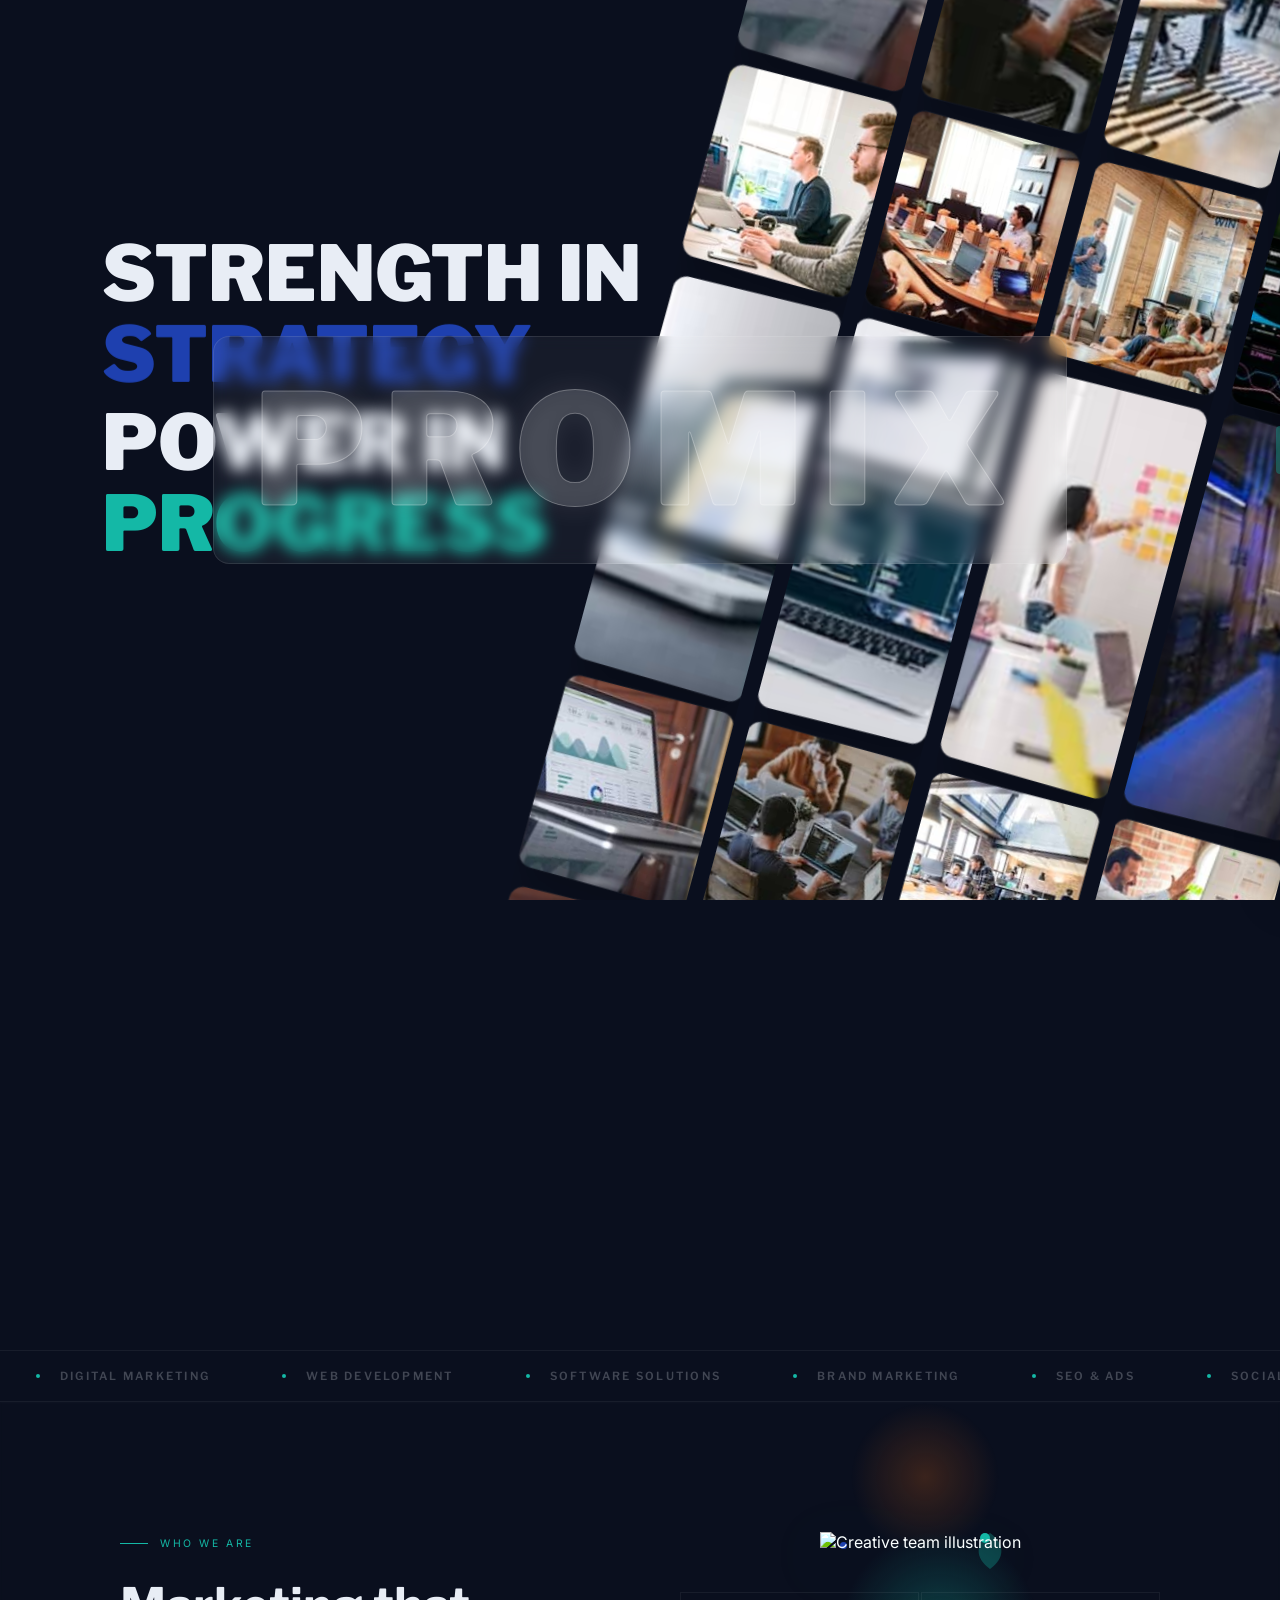
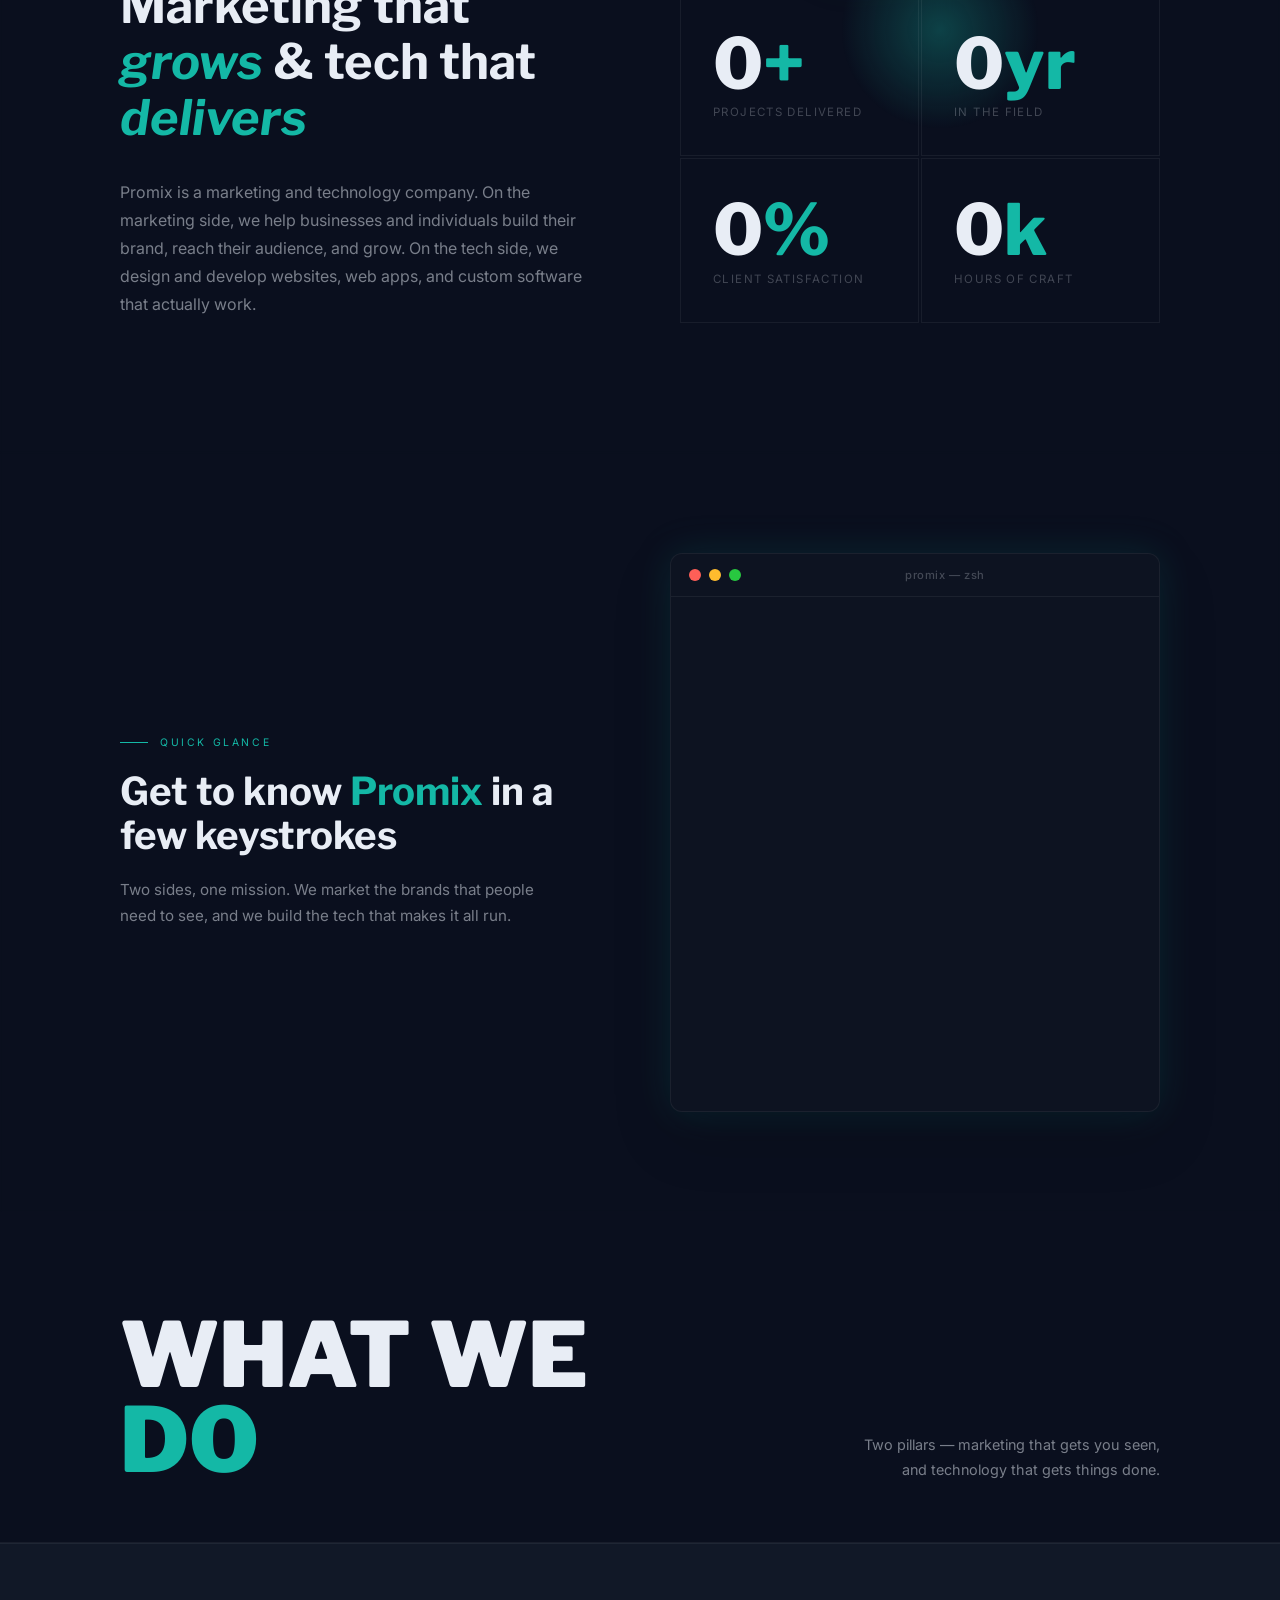
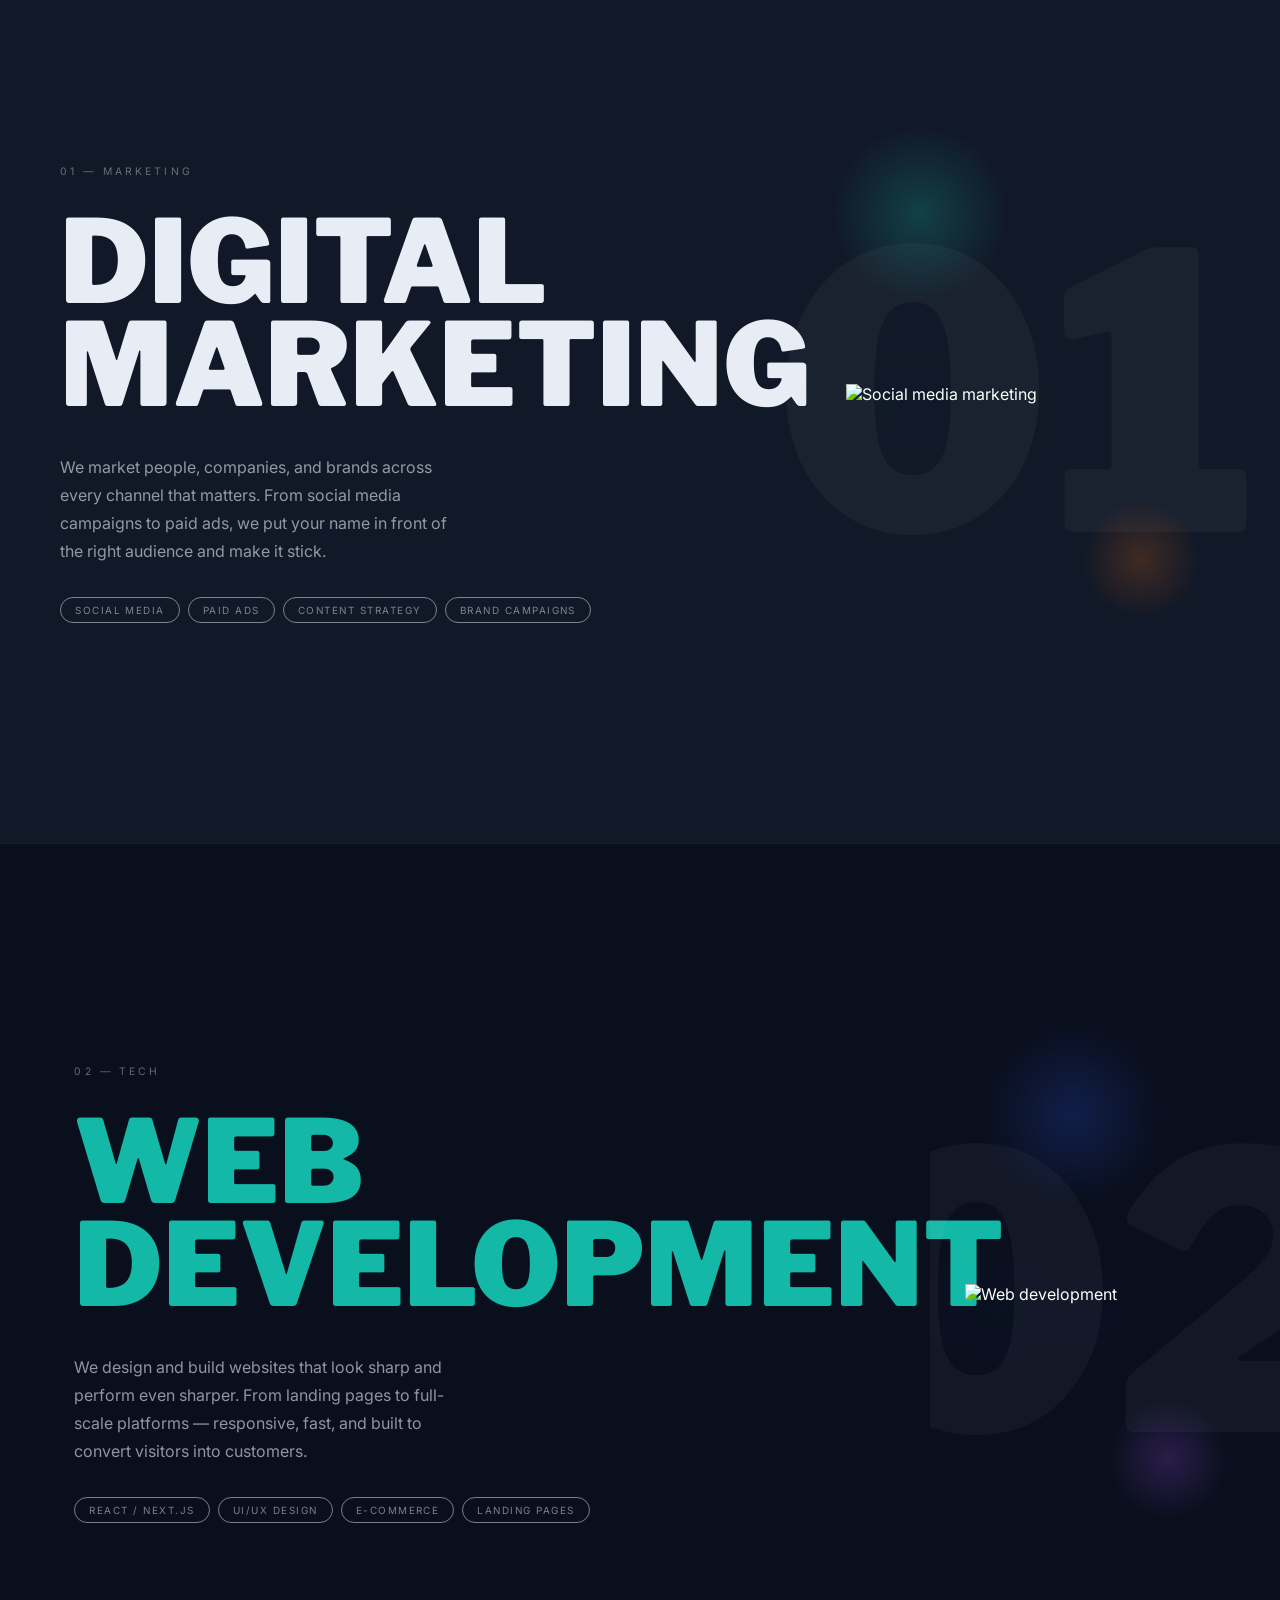
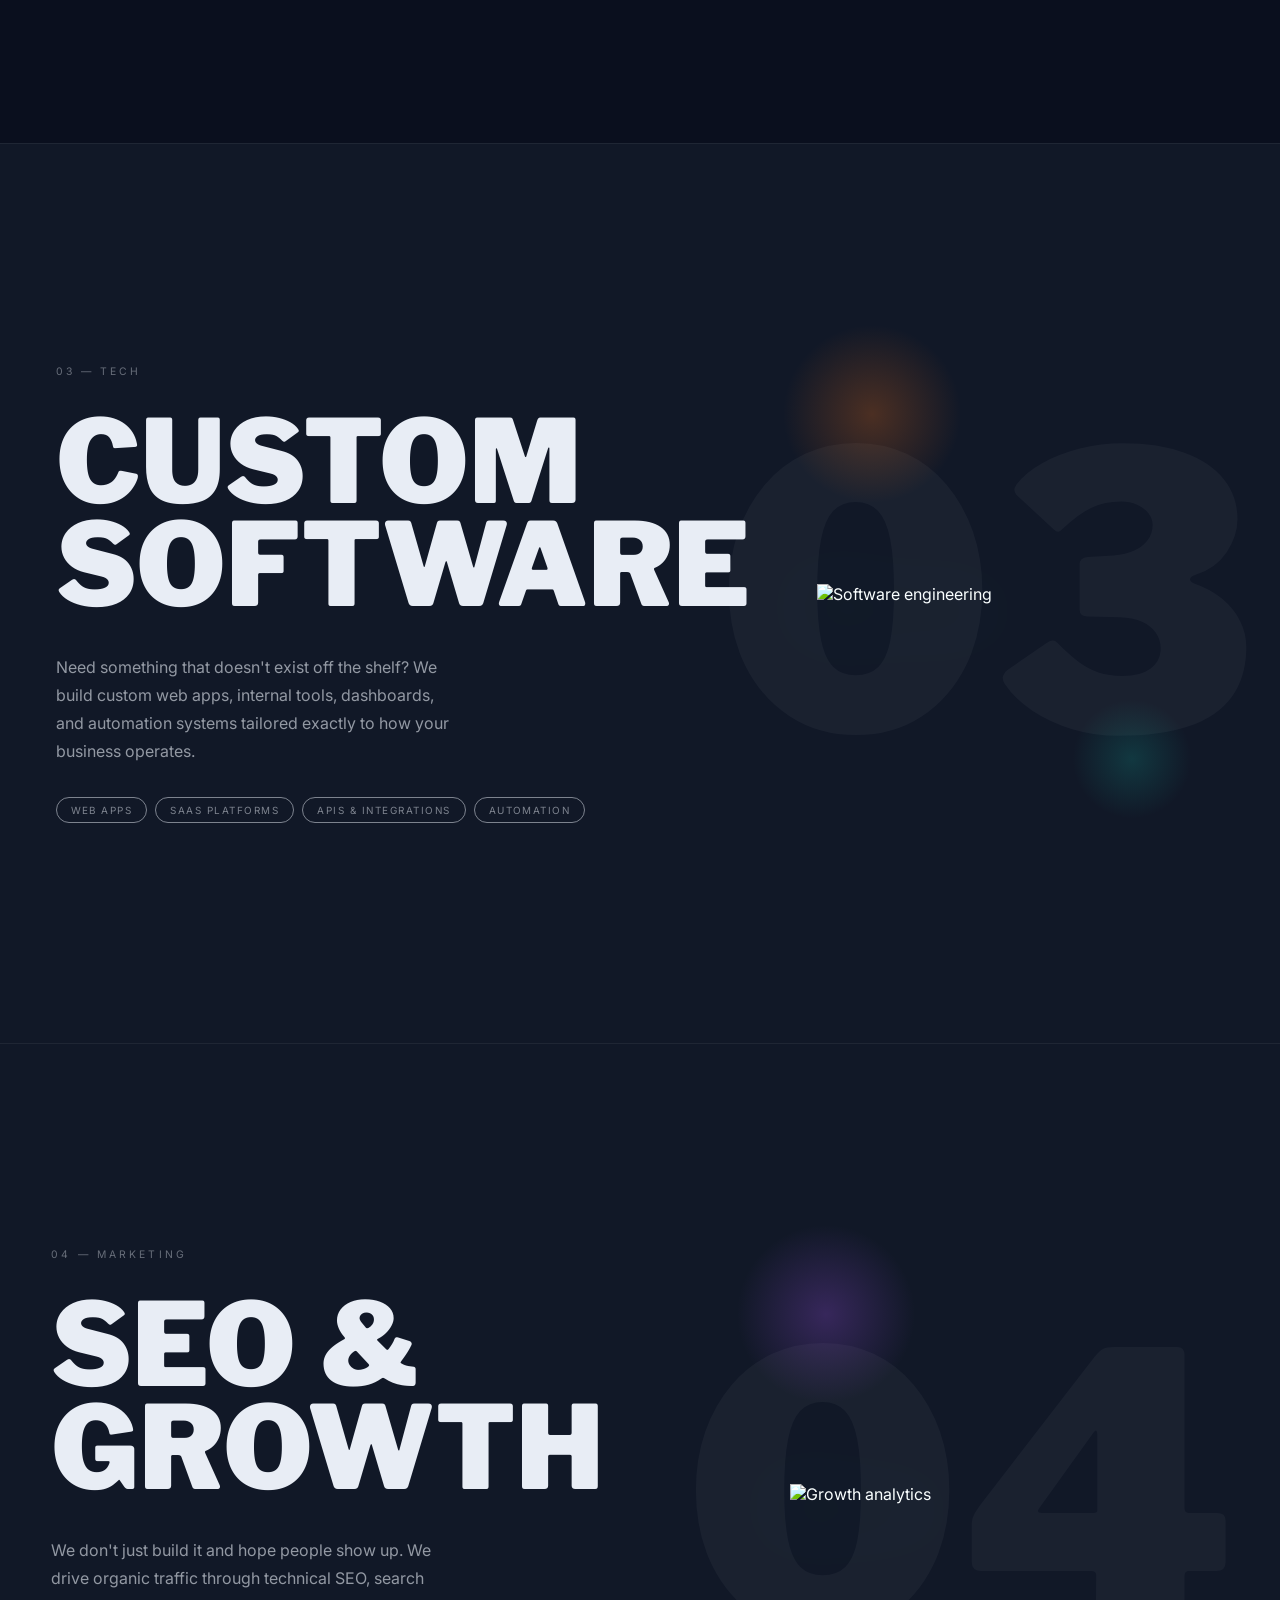
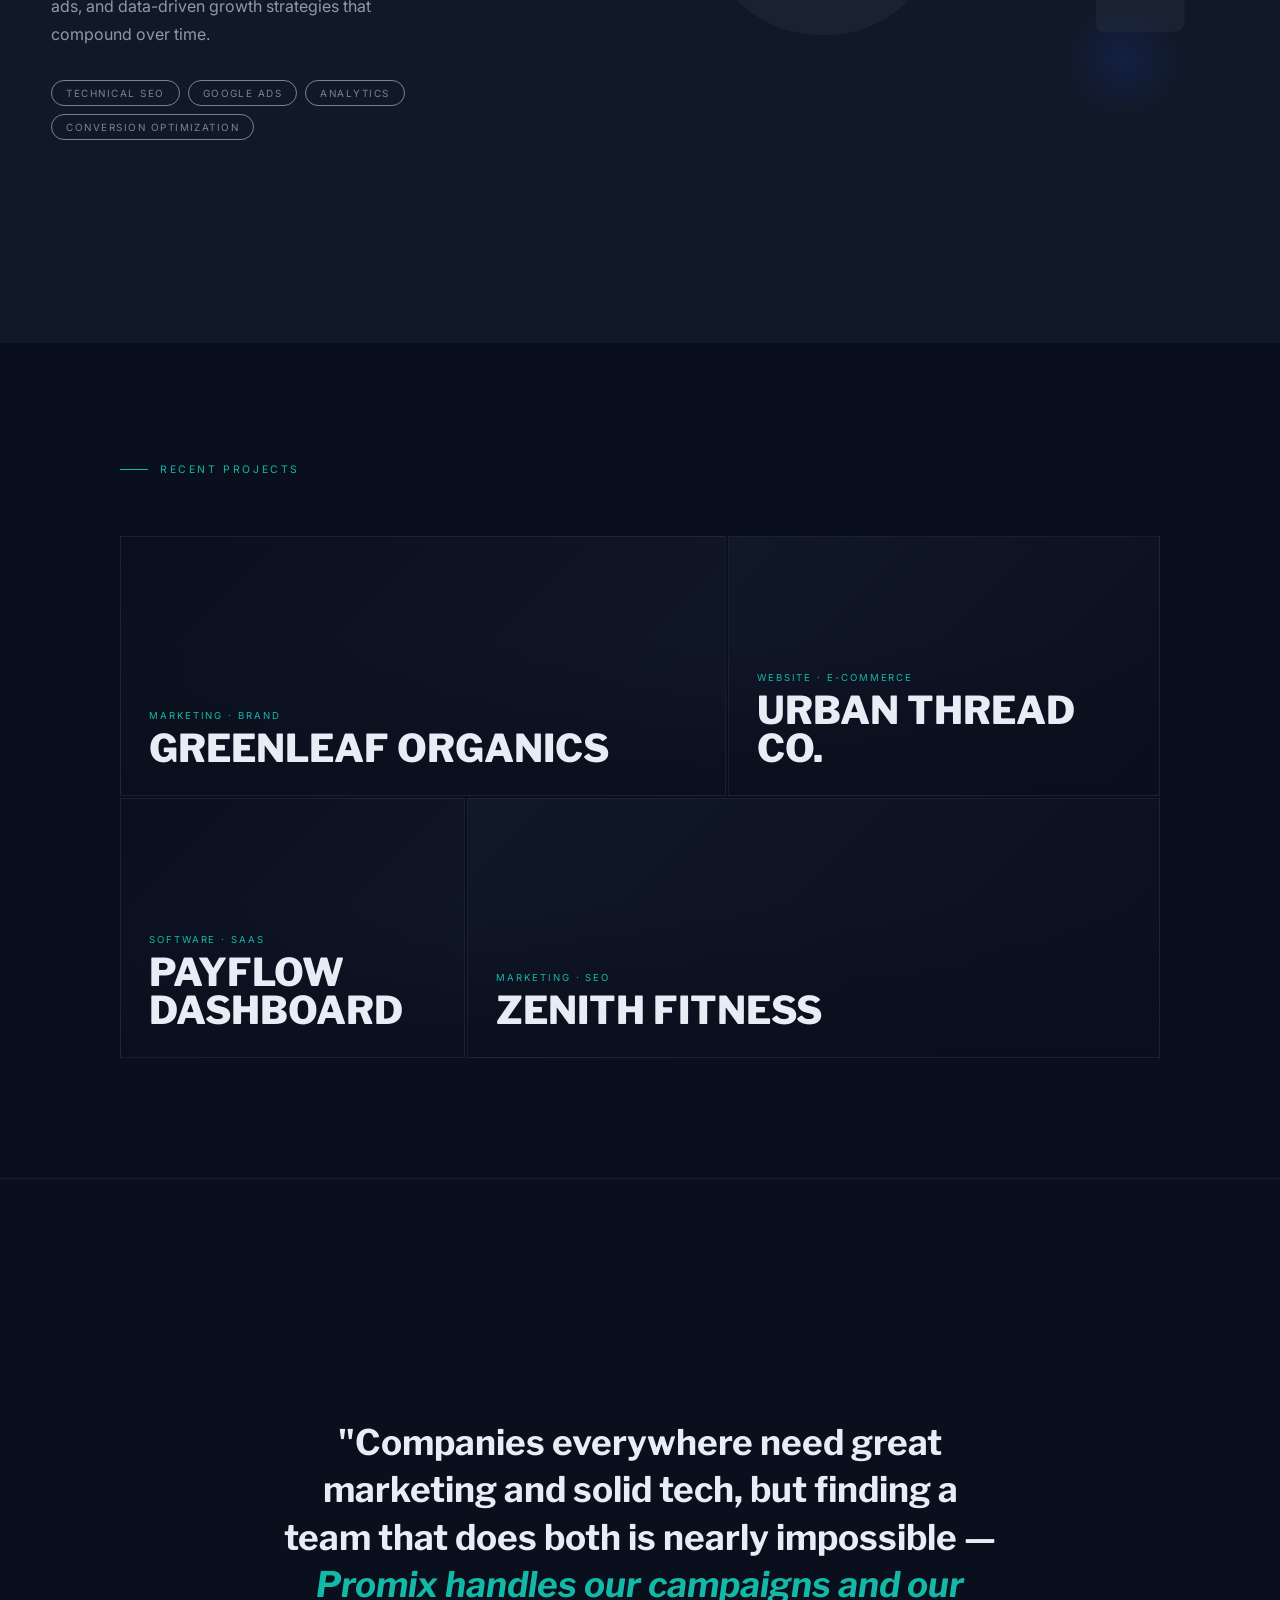
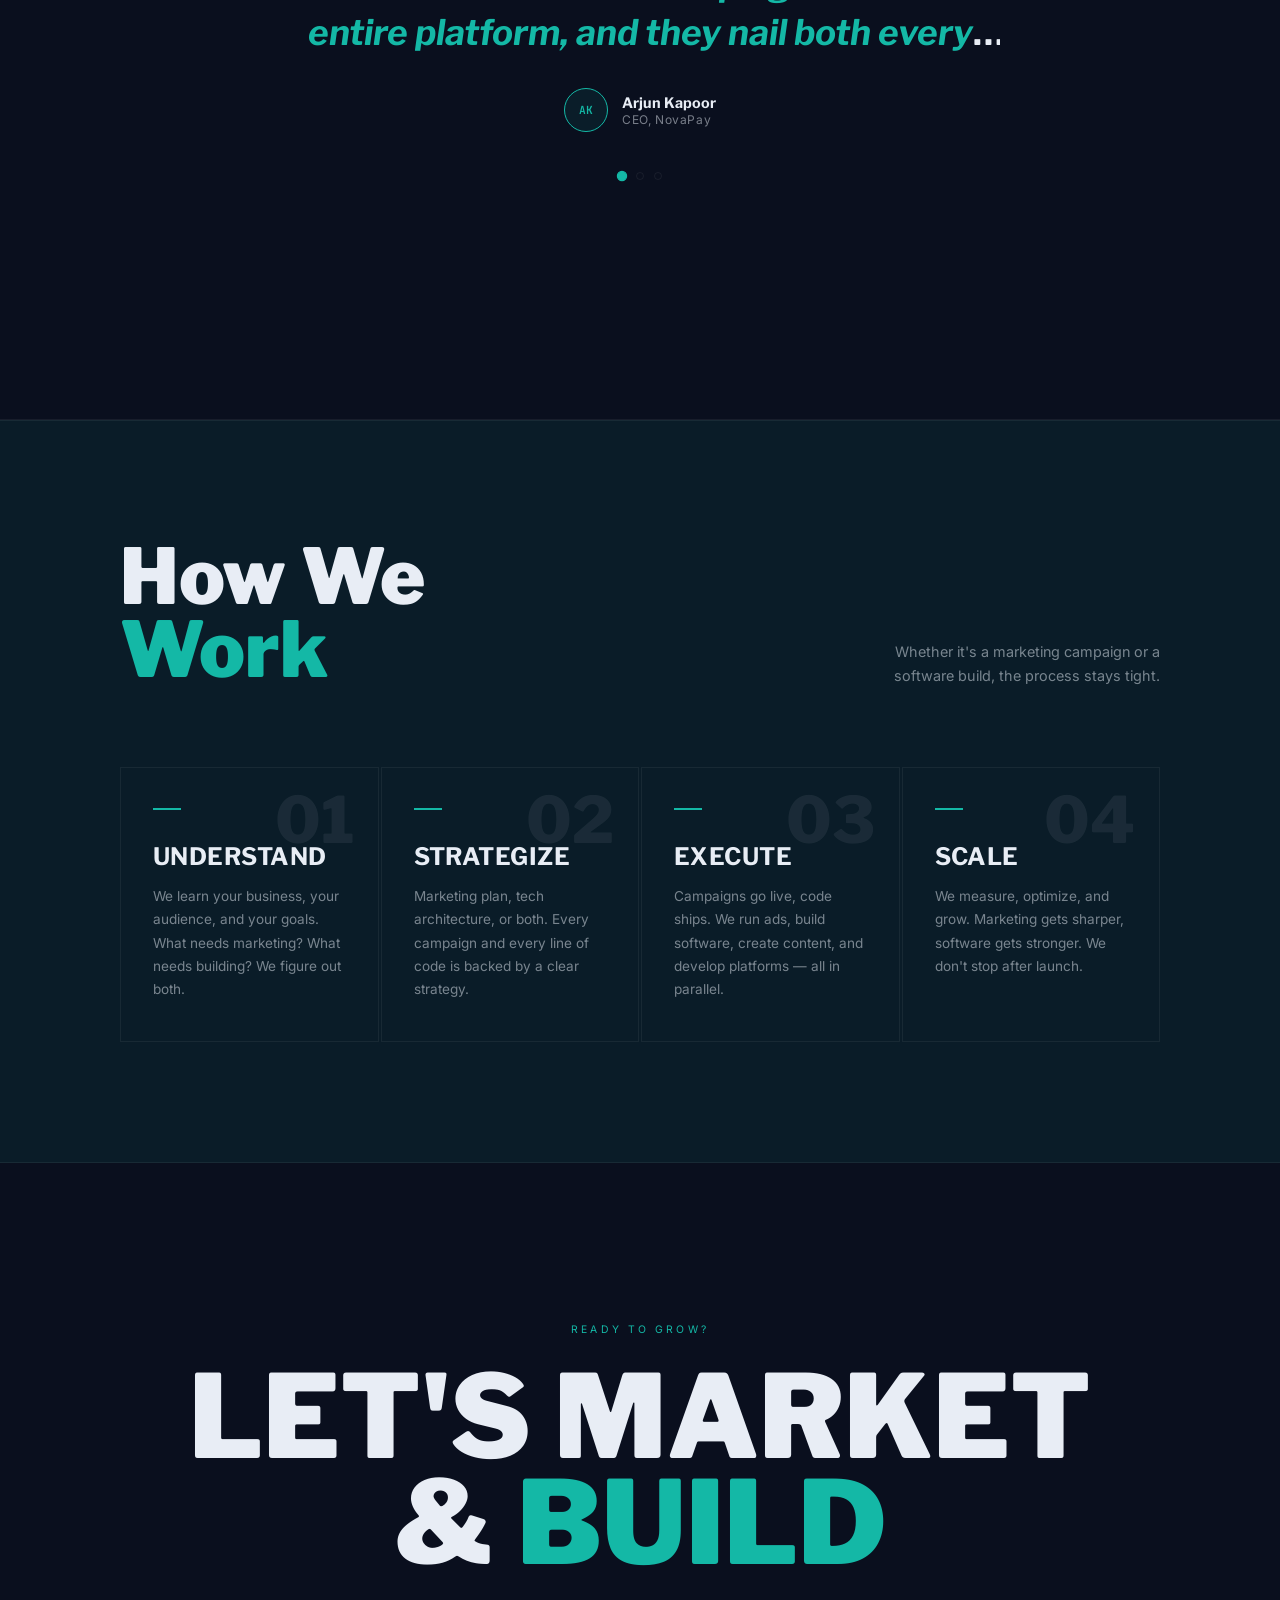
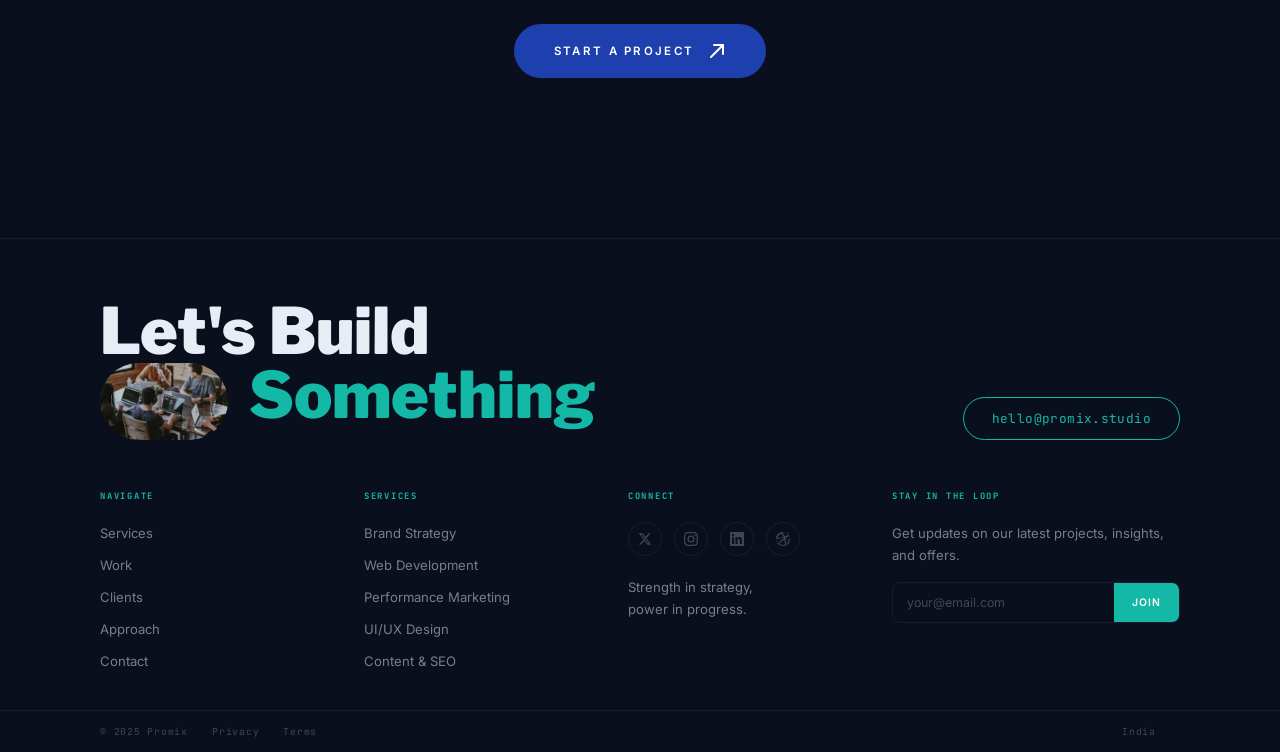
==== commit e7c415e7: "Add theme palette sidebar with color and font customization - Add slide-out palette panel triggered " ====
--- a/index.html
+++ b/index.html
@@ -4,7 +4,8 @@
 <meta charset="UTF-8">
 <meta name="viewport" content="width=device-width, initial-scale=1.0">
 <title>PROMIX | Strength in Strategy, Power in Progress</title>
-<script>history.scrollRestoration = 'manual'; window.scrollTo(0, 0);</script>
+<script>history.scrollRestoration = 'manual'; window.scrollTo(0, 0);
+(function(){var p=localStorage.getItem('promix-palette');if(p)document.documentElement.setAttribute('data-palette',p);var f=localStorage.getItem('promix-font');if(f)document.documentElement.setAttribute('data-font',f);})();</script>
 <link rel="preconnect" href="https://cdnjs.cloudflare.com" crossorigin>
 <link rel="preconnect" href="https://unpkg.com" crossorigin>
 <link rel="preconnect" href="https://fonts.googleapis.com">
@@ -12,7 +13,7 @@
 <script src="https://cdnjs.cloudflare.com/ajax/libs/gsap/3.12.2/gsap.min.js"></script>
 <script src="https://cdnjs.cloudflare.com/ajax/libs/gsap/3.12.2/ScrollTrigger.min.js"></script>
 <script src="https://unpkg.com/lenis@1.1.18/dist/lenis.min.js"></script>
-<link href="https://fonts.googleapis.com/css2?family=Libre+Franklin:wght@300;400;500;600;700;800;900&family=Inter:wght@300;400;500;600;700&family=JetBrains+Mono:wght@400;500;600&display=swap" rel="stylesheet">
+<link href="https://fonts.googleapis.com/css2?family=Libre+Franklin:wght@300;400;500;600;700;800;900&family=Inter:wght@300;400;500;600;700&family=JetBrains+Mono:wght@400;500;600&family=Playfair+Display:wght@400;500;600;700;800;900&family=Lora:wght@400;500;600;700&family=Nunito:wght@300;400;500;600;700;800;900&display=swap" rel="stylesheet">
 <link rel="stylesheet" href="style.css">
 </head>
 <body>
@@ -247,9 +248,9 @@
     <div class="about-illus-wrap">
       <div class="about-blob about-blob-1"></div>
       <div class="about-blob about-blob-2"></div>
-      <div class="deco-dot" style="width:10px;height:10px;background:#14b8a6;top:5%;right:15%;position:absolute;border-radius:50%;animation:dotPulse 4s ease-in-out infinite;"></div>
-      <div class="deco-dot" style="width:7px;height:7px;background:#f97316;bottom:15%;left:10%;position:absolute;border-radius:50%;animation:dotPulse 5s ease-in-out infinite 1s;"></div>
-      <div class="deco-leaf" style="width:40px;height:40px;top:-5%;right:5%;position:absolute;opacity:0.6;animation:leafSway1 6s ease-in-out infinite;"><svg viewBox="0 0 40 40"><path d="M20 2 C32 10 38 25 20 38 C2 25 8 10 20 2Z" fill="#14b8a6" opacity="0.5"/></svg></div>
+      <div class="deco-dot" style="width:10px;height:10px;background:var(--accent);top:5%;right:15%;position:absolute;border-radius:50%;animation:dotPulse 4s ease-in-out infinite;"></div>
+      <div class="deco-dot" style="width:7px;height:7px;background:var(--accent-secondary);bottom:15%;left:10%;position:absolute;border-radius:50%;animation:dotPulse 5s ease-in-out infinite 1s;"></div>
+      <div class="deco-leaf" style="width:40px;height:40px;top:-5%;right:5%;position:absolute;opacity:0.6;animation:leafSway1 6s ease-in-out infinite;"><svg viewBox="0 0 40 40"><path d="M20 2 C32 10 38 25 20 38 C2 25 8 10 20 2Z" fill="currentColor" style="color:var(--accent)" opacity="0.5"/></svg></div>
       <img src="https://cdn.jsdelivr.net/gh/balazser/undraw-svg-collection@main/svgs/creative-team.svg" alt="Creative team illustration" loading="lazy">
     </div>
     <div class="about-stats">
@@ -563,6 +564,78 @@
 </footer>
 
 
+<!-- THEME PALETTE SIDEBAR -->
+<div class="palette-trigger" id="palette-trigger"></div>
+<aside class="palette-sidebar" id="palette-sidebar">
+  <div class="palette-header">
+    <span class="palette-title">Theme Palette</span>
+    <button class="palette-close" id="palette-close">&times;</button>
+  </div>
+  <div class="palette-tab-bar">
+    <button class="palette-tab active" data-tab="colors">Colors</button>
+    <button class="palette-tab" data-tab="fonts">Fonts</button>
+  </div>
+  <div class="palette-tab-content active" data-tab-content="colors">
+    <div class="palette-list">
+      <button class="palette-swatch active" data-palette="">
+        <div class="palette-preview">
+          <span class="swatch-dot" style="background:#14b8a6"></span>
+          <span class="swatch-dot" style="background:#1e40af"></span>
+        </div>
+        <span class="palette-name">Default</span>
+      </button>
+      <button class="palette-swatch" data-palette="blue">
+        <div class="palette-preview">
+          <span class="swatch-dot" style="background:#3b82f6"></span>
+          <span class="swatch-dot" style="background:#8b5cf6"></span>
+        </div>
+        <span class="palette-name">Blue</span>
+      </button>
+      <button class="palette-swatch" data-palette="soft-teal">
+        <div class="palette-preview">
+          <span class="swatch-dot" style="background:#2dd4bf"></span>
+          <span class="swatch-dot" style="background:#06b6d4"></span>
+        </div>
+        <span class="palette-name">Soft Teal</span>
+      </button>
+      <button class="palette-swatch" data-palette="ember">
+        <div class="palette-preview">
+          <span class="swatch-dot" style="background:#f97316"></span>
+          <span class="swatch-dot" style="background:#ef4444"></span>
+        </div>
+        <span class="palette-name">Ember</span>
+      </button>
+      <button class="palette-swatch" data-palette="rose">
+        <div class="palette-preview">
+          <span class="swatch-dot" style="background:#f43f5e"></span>
+          <span class="swatch-dot" style="background:#a855f7"></span>
+        </div>
+        <span class="palette-name">Rose</span>
+      </button>
+    </div>
+  </div>
+  <div class="palette-tab-content" data-tab-content="fonts">
+    <div class="palette-font-list">
+      <button class="palette-font-btn active" data-font="">
+        <span class="palette-font-preview" style="font-family:'Libre Franklin',sans-serif">Aa</span>
+        <span class="palette-font-name">Default</span>
+      </button>
+      <button class="palette-font-btn" data-font="serif">
+        <span class="palette-font-preview" style="font-family:'Playfair Display',Georgia,serif">Aa</span>
+        <span class="palette-font-name">Serif</span>
+      </button>
+      <button class="palette-font-btn" data-font="mono">
+        <span class="palette-font-preview" style="font-family:'JetBrains Mono',monospace">Aa</span>
+        <span class="palette-font-name">Mono</span>
+      </button>
+      <button class="palette-font-btn" data-font="rounded">
+        <span class="palette-font-preview" style="font-family:'Nunito','Varela Round',sans-serif">Aa</span>
+        <span class="palette-font-name">Rounded</span>
+      </button>
+    </div>
+  </div>
+</aside>
+
 <script src="script.js"></script>
 </body>
 </html>
--- a/style.css
+++ b/style.css
@@ -6,6 +6,9 @@
   --white: #ffffff;
   --deep-gray: #0f172a;
   --transition: 0.5s cubic-bezier(0.4, 0, 0.2, 1);
+  --font-heading: 'Libre Franklin', sans-serif;
+  --font-body: 'Inter', sans-serif;
+  --font-mono: 'JetBrains Mono', monospace;
 }
 
 [data-theme="dark"] {
@@ -100,7 +103,7 @@
 body {
   background: var(--bg);
   color: var(--text);
-  font-family: 'Inter', sans-serif;
+  font-family: var(--font-body);
   overflow-x: hidden;
   transition: background var(--transition), color var(--transition);
 }
@@ -182,7 +185,7 @@
   align-items: center;
 }
 #preloader-text {
-  font-family: 'Libre Franklin', sans-serif;
+  font-family: var(--font-heading);
   font-weight: 900;
   font-size: clamp(4rem, 12vw, 10rem);
   letter-spacing: 0.12em;
@@ -232,7 +235,7 @@
 }
 
 .logo {
-  font-family: 'Libre Franklin', sans-serif;
+  font-family: var(--font-heading);
   font-weight: 800;
   font-size: 1.4rem;
   letter-spacing: 0.05em;
@@ -302,7 +305,7 @@
 [data-theme="light"] .theme-toggle .icon-moon { display: none; }
 
 .nav-cta {
-  font-family: 'Inter', sans-serif;
+  font-family: var(--font-body);
   font-size: 0.65rem;
   font-weight: 600;
   letter-spacing: 0.18em;
@@ -398,7 +401,7 @@
   border-bottom: 1px solid var(--border);
 }
 .mobile-menu-brand {
-  font-family: 'Libre Franklin', sans-serif;
+  font-family: var(--font-heading);
   font-weight: 800;
   font-size: 1.4rem;
   letter-spacing: 0.05em;
@@ -411,7 +414,7 @@
   font-style: normal;
 }
 .mobile-menu-close {
-  font-family: 'Inter', sans-serif;
+  font-family: var(--font-body);
   font-size: 0.65rem;
   font-weight: 700;
   letter-spacing: 0.22em;
@@ -451,7 +454,7 @@
   padding: 18px 28px;
   text-decoration: none;
   color: var(--text);
-  font-family: 'Libre Franklin', sans-serif;
+  font-family: var(--font-heading);
   font-weight: 900;
   font-size: clamp(2rem, 9vw, 3.5rem);
   line-height: 1;
@@ -497,7 +500,7 @@
   border-top: 1px solid var(--border);
 }
 .mobile-menu-footer span {
-  font-family: 'JetBrains Mono', monospace;
+  font-family: var(--font-mono);
   font-size: 0.6rem;
   color: var(--text-muted);
   letter-spacing: 0.08em;
@@ -507,7 +510,7 @@
   gap: 14px;
 }
 .mobile-menu-socials a {
-  font-family: 'JetBrains Mono', monospace;
+  font-family: var(--font-mono);
   font-size: 0.6rem;
   font-weight: 600;
   letter-spacing: 0.1em;
@@ -556,7 +559,7 @@
   overflow: hidden;
   z-index: 1;
 }
-.hero-wrap ~ *:not(.mobile-menu-overlay):not(.terminal-fs-overlay) {
+.hero-wrap ~ *:not(.mobile-menu-overlay):not(.terminal-fs-overlay):not(.palette-trigger):not(.palette-sidebar) {
   position: relative;
   z-index: 2;
   background: var(--bg);
@@ -687,7 +690,7 @@
 }
 
 .g-card-tag {
-  font-family: 'Inter', sans-serif;
+  font-family: var(--font-body);
   font-size: 0.5rem;
   font-weight: 600;
   letter-spacing: 0.18em;
@@ -707,7 +710,7 @@
 }
 
 .g-card-title {
-  font-family: 'Libre Franklin', sans-serif;
+  font-family: var(--font-heading);
   font-weight: 700;
   font-size: 0.82rem;
   color: var(--text);
@@ -717,7 +720,7 @@
 }
 
 .g-card-desc {
-  font-family: 'Inter', sans-serif;
+  font-family: var(--font-body);
   font-size: 0.62rem;
   color: var(--text-secondary);
   line-height: 1.5;
@@ -755,7 +758,7 @@
 .hero-line {
   display: flex;
   align-items: baseline;
-  font-family: 'Libre Franklin', sans-serif;
+  font-family: var(--font-heading);
   font-weight: 900;
   font-size: clamp(2.2rem, 6vw, 6rem);
   line-height: 1.05;
@@ -789,7 +792,7 @@
 
 .hero-sub {
   margin-top: 24px;
-  font-family: 'Inter', sans-serif;
+  font-family: var(--font-body);
   font-size: clamp(0.75rem, 1.1vw, 0.9rem);
   font-weight: 400;
   letter-spacing: 0.2em;
@@ -801,7 +804,7 @@
 
 .hero-tagline {
   margin-top: 12px;
-  font-family: 'Inter', sans-serif;
+  font-family: var(--font-body);
   font-size: clamp(0.85rem, 1.2vw, 1rem);
   font-weight: 300;
   color: var(--text-secondary);
@@ -903,7 +906,7 @@
   align-items: center;
   gap: 20px;
   padding: 0 36px;
-  font-family: 'Libre Franklin', sans-serif;
+  font-family: var(--font-heading);
   font-size: 0.7rem;
   font-weight: 600;
   letter-spacing: 0.2em;
@@ -927,7 +930,7 @@
   align-items: center;
 }
 .about-label {
-  font-family: 'Inter', sans-serif;
+  font-family: var(--font-body);
   font-size: 0.65rem;
   letter-spacing: 0.25em;
   text-transform: uppercase;
@@ -945,7 +948,7 @@
   background: var(--accent);
 }
 .about-heading {
-  font-family: 'Libre Franklin', sans-serif;
+  font-family: var(--font-heading);
   font-weight: 700;
   font-size: clamp(2.2rem, 3.8vw, 3.4rem);
   line-height: 1.15;
@@ -955,7 +958,7 @@
 }
 .about-heading em { font-style: italic; color: var(--accent); }
 .about-body {
-  font-family: 'Inter', sans-serif;
+  font-family: var(--font-body);
   font-size: 1rem;
   line-height: 1.75;
   color: var(--text-secondary);
@@ -1031,7 +1034,7 @@
 }
 .stat-box:hover::before { opacity: 1; }
 .stat-num {
-  font-family: 'Libre Franklin', sans-serif;
+  font-family: var(--font-heading);
   font-weight: 800;
   font-size: clamp(3rem, 5.5vw, 5rem);
   color: var(--text);
@@ -1042,7 +1045,7 @@
 }
 .stat-num span { color: var(--accent); }
 .stat-desc {
-  font-family: 'Inter', sans-serif;
+  font-family: var(--font-body);
   font-size: 0.72rem;
   letter-spacing: 0.12em;
   text-transform: uppercase;
@@ -1065,7 +1068,7 @@
   gap: 20px;
 }
 .terminal-label {
-  font-family: 'Inter', sans-serif;
+  font-family: var(--font-body);
   font-size: 0.65rem;
   letter-spacing: 0.25em;
   text-transform: uppercase;
@@ -1082,7 +1085,7 @@
   background: var(--accent);
 }
 .terminal-heading {
-  font-family: 'Libre Franklin', sans-serif;
+  font-family: var(--font-heading);
   font-weight: 700;
   font-size: clamp(1.8rem, 3vw, 2.8rem);
   line-height: 1.15;
@@ -1091,7 +1094,7 @@
 }
 .terminal-heading em { font-style: normal; color: var(--accent); }
 .terminal-desc {
-  font-family: 'Inter', sans-serif;
+  font-family: var(--font-body);
   font-size: 0.95rem;
   line-height: 1.7;
   color: var(--text-secondary);
@@ -1218,7 +1221,7 @@
 .terminal-title {
   flex: 1;
   text-align: center;
-  font-family: 'Inter', sans-serif;
+  font-family: var(--font-body);
   font-size: 0.7rem;
   font-weight: 500;
   color: var(--text-muted);
@@ -1303,7 +1306,7 @@
   transition: border-color var(--transition);
 }
 .services-heading {
-  font-family: 'Libre Franklin', sans-serif;
+  font-family: var(--font-heading);
   font-weight: 900;
   font-size: clamp(3rem, 7vw, 6rem);
   line-height: 0.95;
@@ -1314,7 +1317,7 @@
 .services-heading em { display: block; color: var(--accent); font-style: normal; }
 .services-desc {
   max-width: 300px;
-  font-family: 'Inter', sans-serif;
+  font-family: var(--font-body);
   font-size: 0.9rem;
   line-height: 1.7;
   color: var(--text-secondary);
@@ -1344,7 +1347,7 @@
   height: 100%;
 }
 .card-index {
-  font-family: 'Inter', sans-serif;
+  font-family: var(--font-body);
   font-size: 0.65rem;
   letter-spacing: 0.3em;
   text-transform: uppercase;
@@ -1352,7 +1355,7 @@
   margin-bottom: 32px;
 }
 .card-title {
-  font-family: 'Libre Franklin', sans-serif;
+  font-family: var(--font-heading);
   font-weight: 900;
   font-size: clamp(3.5rem, 9vw, 8rem);
   line-height: 0.9;
@@ -1361,7 +1364,7 @@
 }
 .card-2 .card-title { color: var(--accent); }
 .card-body {
-  font-family: 'Inter', sans-serif;
+  font-family: var(--font-body);
   font-size: 1rem;
   line-height: 1.75;
   opacity: 0.6;
@@ -1369,7 +1372,7 @@
 }
 .card-tags { display: flex; flex-wrap: wrap; gap: 8px; margin-top: 32px; }
 .tag {
-  font-family: 'Inter', sans-serif;
+  font-family: var(--font-body);
   font-size: 0.62rem;
   letter-spacing: 0.15em;
   text-transform: uppercase;
@@ -1387,7 +1390,7 @@
   overflow: hidden;
 }
 .card-num-bg {
-  font-family: 'Libre Franklin', sans-serif;
+  font-family: var(--font-heading);
   font-weight: 900;
   font-size: clamp(14rem, 30vw, 28rem);
   opacity: 0.04;
@@ -1445,7 +1448,7 @@
   overflow: hidden;
 }
 .work-label {
-  font-family: 'Inter', sans-serif;
+  font-family: var(--font-body);
   font-size: 0.65rem;
   letter-spacing: 0.25em;
   text-transform: uppercase;
@@ -1487,7 +1490,7 @@
   justify-content: flex-end;
 }
 .work-item-tag {
-  font-family: 'Inter', sans-serif;
+  font-family: var(--font-body);
   font-size: 0.6rem;
   letter-spacing: 0.2em;
   text-transform: uppercase;
@@ -1495,7 +1498,7 @@
   margin-bottom: 8px;
 }
 .work-item-title {
-  font-family: 'Libre Franklin', sans-serif;
+  font-family: var(--font-heading);
   font-weight: 800;
   font-size: clamp(1.5rem, 3vw, 2.4rem);
   color: var(--text);
@@ -1570,7 +1573,7 @@
   padding: 60px 40px;
 }
 .testimonial-quote-text {
-  font-family: 'Libre Franklin', sans-serif;
+  font-family: var(--font-heading);
   font-weight: 700;
   font-size: clamp(1.4rem, 2.8vw, 2.2rem);
   line-height: 1.35;
@@ -1600,7 +1603,7 @@
   display: flex;
   align-items: center;
   justify-content: center;
-  font-family: 'Libre Franklin', sans-serif;
+  font-family: var(--font-heading);
   font-weight: 700;
   font-size: 0.85rem;
   color: #fff;
@@ -1610,14 +1613,14 @@
   text-align: left;
 }
 .testimonial-author-name {
-  font-family: 'Inter', sans-serif;
+  font-family: var(--font-body);
   font-weight: 600;
   font-size: 0.85rem;
   color: var(--text);
   transition: color var(--transition);
 }
 .testimonial-author-role {
-  font-family: 'Inter', sans-serif;
+  font-family: var(--font-body);
   font-size: 0.72rem;
   color: var(--text-muted);
   letter-spacing: 0.05em;
@@ -1750,7 +1753,7 @@
   margin-bottom: 80px;
 }
 .approach-heading {
-  font-family: 'Libre Franklin', sans-serif;
+  font-family: var(--font-heading);
   font-weight: 900;
   font-size: clamp(3rem, 6vw, 6rem);
   line-height: 0.95;
@@ -1760,7 +1763,7 @@
 .approach-heading em { color: var(--accent); font-style: normal; }
 .approach-sub {
   max-width: 280px;
-  font-family: 'Inter', sans-serif;
+  font-family: var(--font-body);
   font-size: 0.9rem;
   line-height: 1.65;
   color: var(--text-secondary);
@@ -1788,7 +1791,7 @@
   box-shadow: inset 0 0 30px var(--accent-glow);
 }
 .step-num {
-  font-family: 'Libre Franklin', sans-serif;
+  font-family: var(--font-heading);
   font-weight: 800;
   font-size: 4rem;
   color: var(--text-muted);
@@ -1799,7 +1802,7 @@
   opacity: 0.3;
 }
 .step-title {
-  font-family: 'Libre Franklin', sans-serif;
+  font-family: var(--font-heading);
   font-weight: 700;
   font-size: 1.5rem;
   letter-spacing: 0.02em;
@@ -1809,7 +1812,7 @@
   transition: color var(--transition);
 }
 .step-body {
-  font-family: 'Inter', sans-serif;
+  font-family: var(--font-body);
   font-size: 0.85rem;
   line-height: 1.7;
   color: var(--text-secondary);
@@ -1828,7 +1831,7 @@
   text-align: center;
 }
 .cta-label {
-  font-family: 'Inter', sans-serif;
+  font-family: var(--font-body);
   font-size: 0.65rem;
   letter-spacing: 0.3em;
   text-transform: uppercase;
@@ -1836,7 +1839,7 @@
   margin-bottom: 28px;
 }
 .cta-heading {
-  font-family: 'Libre Franklin', sans-serif;
+  font-family: var(--font-heading);
   font-weight: 900;
   font-size: clamp(3.5rem, 9vw, 8rem);
   line-height: 0.92;
@@ -1850,7 +1853,7 @@
   display: inline-flex;
   align-items: center;
   gap: 14px;
-  font-family: 'Inter', sans-serif;
+  font-family: var(--font-body);
   font-size: 0.72rem;
   font-weight: 600;
   letter-spacing: 0.2em;
@@ -1907,7 +1910,7 @@
   margin-bottom: 50px;
 }
 .footer-cta-heading {
-  font-family: 'Libre Franklin', sans-serif;
+  font-family: var(--font-heading);
   font-weight: 900;
   font-size: clamp(2.5rem, 5vw, 4.5rem);
   line-height: 1;
@@ -1925,7 +1928,7 @@
   margin-right: 8px;
 }
 .footer-cta-email {
-  font-family: 'JetBrains Mono', monospace;
+  font-family: var(--font-mono);
   font-size: 0.8rem;
   color: var(--accent);
   text-decoration: none;
@@ -1951,7 +1954,7 @@
   padding-bottom: 40px;
 }
 .footer-grid-col h5 {
-  font-family: 'JetBrains Mono', monospace;
+  font-family: var(--font-mono);
   font-size: 0.55rem;
   letter-spacing: 0.2em;
   text-transform: uppercase;
@@ -1967,7 +1970,7 @@
   gap: 12px;
 }
 .footer-grid-col ul a {
-  font-family: 'Inter', sans-serif;
+  font-family: var(--font-body);
   font-size: 0.82rem;
   color: var(--text-secondary);
   text-decoration: none;
@@ -1975,7 +1978,7 @@
 }
 .footer-grid-col ul a:hover { color: var(--accent); }
 .footer-grid-col p {
-  font-family: 'Inter', sans-serif;
+  font-family: var(--font-body);
   font-size: 0.82rem;
   line-height: 1.7;
   color: var(--text-secondary);
@@ -1998,7 +2001,7 @@
   border: none;
   outline: none;
   background: transparent;
-  font-family: 'Inter', sans-serif;
+  font-family: var(--font-body);
   font-size: 0.78rem;
   color: var(--text);
 }
@@ -2008,7 +2011,7 @@
   border: none;
   background: var(--accent);
   color: #fff;
-  font-family: 'Inter', sans-serif;
+  font-family: var(--font-body);
   font-size: 0.65rem;
   font-weight: 600;
   letter-spacing: 0.1em;
@@ -2052,7 +2055,7 @@
   animation: footerMarquee 25s linear infinite;
 }
 .footer-marquee-track span {
-  font-family: 'JetBrains Mono', monospace;
+  font-family: var(--font-mono);
   font-size: 0.65rem;
   letter-spacing: 0.15em;
   text-transform: uppercase;
@@ -2089,7 +2092,7 @@
 }
 .footer-bottom span,
 .footer-bottom a {
-  font-family: 'JetBrains Mono', monospace;
+  font-family: var(--font-mono);
   font-size: 0.6rem;
   letter-spacing: 0.08em;
   color: var(--text-muted);
@@ -2304,7 +2307,7 @@
   transform: translateX(-50%) translateY(0);
 }
 .mega-col-heading {
-  font-family: 'JetBrains Mono', monospace;
+  font-family: var(--font-mono);
   font-size: 0.55rem;
   letter-spacing: 0.2em;
   text-transform: uppercase;
@@ -2329,7 +2332,7 @@
   gap: 10px;
 }
 .mega-col ul li a {
-  font-family: 'Inter', sans-serif;
+  font-family: var(--font-body);
   font-size: 0.78rem;
   color: var(--text-secondary);
   text-decoration: none;
@@ -2355,7 +2358,7 @@
   background: none;
   border: none;
   color: var(--accent);
-  font-family: 'JetBrains Mono', monospace;
+  font-family: var(--font-mono);
   font-size: 1.2rem;
   cursor: pointer;
   margin-left: 12px;
@@ -2369,7 +2372,7 @@
   padding: 8px 0 8px 20px;
 }
 .mobile-services-group-title {
-  font-family: 'JetBrains Mono', monospace;
+  font-family: var(--font-mono);
   font-size: 0.55rem;
   letter-spacing: 0.15em;
   text-transform: uppercase;
@@ -2388,7 +2391,7 @@
 }
 .mobile-services-group a {
   display: block;
-  font-family: 'Inter', sans-serif;
+  font-family: var(--font-body);
   font-size: 0.82rem;
   color: var(--text-secondary);
   text-decoration: none;
@@ -2406,7 +2409,7 @@
   z-index: 1;
 }
 .page-hero-label {
-  font-family: 'Inter', sans-serif;
+  font-family: var(--font-body);
   font-size: 0.65rem;
   letter-spacing: 0.25em;
   text-transform: uppercase;
@@ -2424,7 +2427,7 @@
   background: var(--accent);
 }
 .page-hero-heading {
-  font-family: 'Libre Franklin', sans-serif;
+  font-family: var(--font-heading);
   font-weight: 900;
   font-size: clamp(3rem, 8vw, 7rem);
   line-height: 0.95;
@@ -2438,7 +2441,7 @@
   font-style: normal;
 }
 .page-hero-desc {
-  font-family: 'Inter', sans-serif;
+  font-family: var(--font-body);
   font-size: 1.05rem;
   line-height: 1.75;
   color: var(--text-secondary);
@@ -2453,7 +2456,7 @@
   z-index: 1;
 }
 .page-section-label {
-  font-family: 'Inter', sans-serif;
+  font-family: var(--font-body);
   font-size: 0.65rem;
   letter-spacing: 0.25em;
   text-transform: uppercase;
@@ -2471,7 +2474,7 @@
   background: var(--accent);
 }
 .page-section-heading {
-  font-family: 'Libre Franklin', sans-serif;
+  font-family: var(--font-heading);
   font-weight: 700;
   font-size: clamp(2rem, 4vw, 3.4rem);
   line-height: 1.15;
@@ -2484,7 +2487,7 @@
   color: var(--accent);
 }
 .page-section-body {
-  font-family: 'Inter', sans-serif;
+  font-family: var(--font-body);
   font-size: 1rem;
   line-height: 1.75;
   color: var(--text-secondary);
@@ -2565,7 +2568,7 @@
   display: flex;
   align-items: center;
   justify-content: center;
-  font-family: 'JetBrains Mono', monospace;
+  font-family: var(--font-mono);
   font-size: 0.6rem;
   font-weight: 600;
   color: var(--accent);
@@ -2576,7 +2579,7 @@
   flex: 1;
 }
 .timeline-content h3 {
-  font-family: 'Libre Franklin', sans-serif;
+  font-family: var(--font-heading);
   font-weight: 700;
   font-size: 1.2rem;
   color: var(--text);
@@ -2585,7 +2588,7 @@
   transition: color var(--transition);
 }
 .timeline-content p {
-  font-family: 'Inter', sans-serif;
+  font-family: var(--font-body);
   font-size: 0.88rem;
   line-height: 1.7;
   color: var(--text-secondary);
@@ -2626,7 +2629,7 @@
   stroke-width: 1.5;
 }
 .about-mission-card h3 {
-  font-family: 'Libre Franklin', sans-serif;
+  font-family: var(--font-heading);
   font-weight: 700;
   font-size: 1.5rem;
   color: var(--text);
@@ -2635,7 +2638,7 @@
   transition: color var(--transition);
 }
 .about-mission-card p {
-  font-family: 'Inter', sans-serif;
+  font-family: var(--font-body);
   font-size: 0.95rem;
   line-height: 1.75;
   color: var(--text-secondary);
@@ -2668,14 +2671,14 @@
   flex-shrink: 0;
 }
 .stats-ticker-item .ticker-num {
-  font-family: 'Libre Franklin', sans-serif;
+  font-family: var(--font-heading);
   font-weight: 900;
   font-size: clamp(2rem, 4vw, 3.5rem);
   color: var(--accent);
   line-height: 1;
 }
 .stats-ticker-item .ticker-label {
-  font-family: 'Inter', sans-serif;
+  font-family: var(--font-body);
   font-size: 0.85rem;
   color: var(--text-secondary);
   text-transform: uppercase;
@@ -2709,7 +2712,7 @@
   position: absolute;
   top: 10px;
   right: 20px;
-  font-family: 'Libre Franklin', sans-serif;
+  font-family: var(--font-heading);
   font-weight: 900;
   font-size: 6rem;
   line-height: 1;
@@ -2717,7 +2720,7 @@
   opacity: 0.04;
 }
 .value-card h4 {
-  font-family: 'Libre Franklin', sans-serif;
+  font-family: var(--font-heading);
   font-weight: 700;
   font-size: 1.3rem;
   color: var(--text);
@@ -2726,7 +2729,7 @@
   transition: color var(--transition);
 }
 .value-card p {
-  font-family: 'Inter', sans-serif;
+  font-family: var(--font-body);
   font-size: 0.88rem;
   line-height: 1.7;
   color: var(--text-secondary);
@@ -2742,7 +2745,7 @@
   margin-top: 28px;
 }
 .services-tag-strip .stag {
-  font-family: 'JetBrains Mono', monospace;
+  font-family: var(--font-mono);
   font-size: 0.6rem;
   letter-spacing: 0.1em;
   text-transform: uppercase;
@@ -2786,7 +2789,7 @@
   background: var(--accent-dim);
 }
 .service-accordion-num {
-  font-family: 'Libre Franklin', sans-serif;
+  font-family: var(--font-heading);
   font-weight: 800;
   font-size: 1.8rem;
   color: var(--accent);
@@ -2794,7 +2797,7 @@
   width: 56px;
 }
 .service-accordion-title {
-  font-family: 'Libre Franklin', sans-serif;
+  font-family: var(--font-heading);
   font-weight: 700;
   font-size: 1.3rem;
   color: var(--text);
@@ -2803,14 +2806,14 @@
   transition: color var(--transition);
 }
 .service-accordion-brief {
-  font-family: 'Inter', sans-serif;
+  font-family: var(--font-body);
   font-size: 0.8rem;
   color: var(--text-secondary);
   flex: 1;
   display: none;
 }
 .service-accordion-toggle {
-  font-family: 'Inter', sans-serif;
+  font-family: var(--font-body);
   font-size: 1.5rem;
   color: var(--accent);
   background: none;
@@ -2842,7 +2845,7 @@
   gap: 32px;
 }
 .service-accordion-desc {
-  font-family: 'Inter', sans-serif;
+  font-family: var(--font-body);
   font-size: 0.92rem;
   line-height: 1.75;
   color: var(--text-secondary);
@@ -2855,7 +2858,7 @@
   gap: 8px;
 }
 .service-accordion-pills .pill {
-  font-family: 'JetBrains Mono', monospace;
+  font-family: var(--font-mono);
   font-size: 0.6rem;
   letter-spacing: 0.1em;
   text-transform: uppercase;
@@ -2902,7 +2905,7 @@
   box-shadow: 0 0 30px var(--accent-glow);
 }
 .process-step-num {
-  font-family: 'JetBrains Mono', monospace;
+  font-family: var(--font-mono);
   font-size: 0.55rem;
   letter-spacing: 0.2em;
   text-transform: uppercase;
@@ -2910,7 +2913,7 @@
   margin-bottom: 16px;
 }
 .process-step h4 {
-  font-family: 'Libre Franklin', sans-serif;
+  font-family: var(--font-heading);
   font-weight: 700;
   font-size: 1.1rem;
   color: var(--text);
@@ -2919,7 +2922,7 @@
   transition: color var(--transition);
 }
 .process-step p {
-  font-family: 'Inter', sans-serif;
+  font-family: var(--font-body);
   font-size: 0.8rem;
   line-height: 1.6;
   color: var(--text-secondary);
@@ -2962,7 +2965,7 @@
   z-index: 1;
 }
 .contact-left h1 {
-  font-family: 'Libre Franklin', sans-serif;
+  font-family: var(--font-heading);
   font-weight: 900;
   font-size: clamp(2.5rem, 5vw, 4rem);
   color: var(--text);
@@ -3003,7 +3006,7 @@
   stroke-width: 1.5;
 }
 .contact-info-item .ci-label {
-  font-family: 'JetBrains Mono', monospace;
+  font-family: var(--font-mono);
   font-size: 0.55rem;
   letter-spacing: 0.15em;
   text-transform: uppercase;
@@ -3011,7 +3014,7 @@
   margin-bottom: 4px;
 }
 .contact-info-item .ci-value {
-  font-family: 'Inter', sans-serif;
+  font-family: var(--font-body);
   font-size: 0.88rem;
   color: var(--text-secondary);
   line-height: 1.5;
@@ -3059,7 +3062,7 @@
 .contact-form { display: flex; flex-direction: column; gap: 24px; max-width: 560px; }
 .form-group { display: flex; flex-direction: column; gap: 8px; }
 .form-group label {
-  font-family: 'JetBrains Mono', monospace;
+  font-family: var(--font-mono);
   font-size: 0.6rem;
   letter-spacing: 0.2em;
   text-transform: uppercase;
@@ -3072,7 +3075,7 @@
   border: 1px solid var(--border);
   border-radius: 4px;
   padding: 14px 18px;
-  font-family: 'Inter', sans-serif;
+  font-family: var(--font-body);
   font-size: 0.9rem;
   color: var(--text);
   outline: none;
@@ -3111,7 +3114,7 @@
   display: inline-flex;
   align-items: center;
   gap: 12px;
-  font-family: 'Inter', sans-serif;
+  font-family: var(--font-body);
   font-size: 0.7rem;
   font-weight: 600;
   letter-spacing: 0.2em;
@@ -3138,7 +3141,7 @@
   stroke-width: 2;
 }
 .form-message {
-  font-family: 'Inter', sans-serif;
+  font-family: var(--font-body);
   font-size: 0.8rem;
   padding: 12px 18px;
   border-radius: 4px;
@@ -3166,7 +3169,7 @@
   z-index: 1;
 }
 .contact-bottom-strip p {
-  font-family: 'Inter', sans-serif;
+  font-family: var(--font-body);
   font-size: 0.9rem;
   color: var(--text-secondary);
 }
@@ -3183,7 +3186,7 @@
   right: min(10%, 120px);
   top: 50%;
   transform: translateY(-50%);
-  font-family: 'Libre Franklin', sans-serif;
+  font-family: var(--font-heading);
   font-weight: 900;
   font-size: clamp(6rem, 20vw, 18rem);
   color: var(--text);
@@ -3233,7 +3236,7 @@
   padding: 28px 24px;
 }
 .showcase-card-cat {
-  font-family: 'JetBrains Mono', monospace;
+  font-family: var(--font-mono);
   font-size: 0.55rem;
   letter-spacing: 0.2em;
   text-transform: uppercase;
@@ -3250,7 +3253,7 @@
   background: var(--accent);
 }
 .showcase-card h3 {
-  font-family: 'Libre Franklin', sans-serif;
+  font-family: var(--font-heading);
   font-weight: 700;
   font-size: 1.15rem;
   color: var(--text);
@@ -3259,7 +3262,7 @@
   transition: color var(--transition);
 }
 .showcase-card > .showcase-card-inner > p {
-  font-family: 'Inter', sans-serif;
+  font-family: var(--font-body);
   font-size: 0.85rem;
   line-height: 1.65;
   color: var(--text-secondary);
@@ -3272,7 +3275,7 @@
   margin-bottom: 20px;
 }
 .showcase-card-services span {
-  font-family: 'JetBrains Mono', monospace;
+  font-family: var(--font-mono);
   font-size: 0.55rem;
   letter-spacing: 0.08em;
   color: var(--text-muted);
@@ -3281,7 +3284,7 @@
   border-radius: 100px;
 }
 .showcase-card-link {
-  font-family: 'Inter', sans-serif;
+  font-family: var(--font-body);
   font-size: 0.65rem;
   font-weight: 600;
   letter-spacing: 0.2em;
@@ -3319,7 +3322,7 @@
   text-align: center;
 }
 .testimonial-big-quote {
-  font-family: 'Libre Franklin', sans-serif;
+  font-family: var(--font-heading);
   font-size: 4rem;
   color: var(--accent);
   line-height: 1;
@@ -3327,7 +3330,7 @@
   opacity: 0.3;
 }
 .testimonial-slide blockquote {
-  font-family: 'Inter', sans-serif;
+  font-family: var(--font-body);
   font-size: 1.05rem;
   line-height: 1.8;
   color: var(--text-secondary);
@@ -3353,20 +3356,20 @@
   display: flex;
   align-items: center;
   justify-content: center;
-  font-family: 'JetBrains Mono', monospace;
+  font-family: var(--font-mono);
   font-size: 0.7rem;
   font-weight: 600;
   color: var(--accent);
 }
 .testimonial-author-name {
-  font-family: 'Libre Franklin', sans-serif;
+  font-family: var(--font-heading);
   font-weight: 700;
   font-size: 0.9rem;
   color: var(--text);
   transition: color var(--transition);
 }
 .testimonial-author-role {
-  font-family: 'Inter', sans-serif;
+  font-family: var(--font-body);
   font-size: 0.75rem;
   color: var(--text-secondary);
 }
@@ -3410,7 +3413,7 @@
   100% { transform: translateX(-50%); }
 }
 .trust-marquee-item {
-  font-family: 'JetBrains Mono', monospace;
+  font-family: var(--font-mono);
   font-size: 0.75rem;
   letter-spacing: 0.15em;
   text-transform: uppercase;
@@ -3438,7 +3441,7 @@
   box-shadow: 0 0 20px var(--accent-glow);
 }
 .clients-stat-num {
-  font-family: 'Libre Franklin', sans-serif;
+  font-family: var(--font-heading);
   font-weight: 900;
   font-size: 2.5rem;
   color: var(--accent);
@@ -3446,7 +3449,7 @@
   margin-bottom: 8px;
 }
 .clients-stat-desc {
-  font-family: 'Inter', sans-serif;
+  font-family: var(--font-body);
   font-size: 0.78rem;
   color: var(--text-secondary);
   text-transform: uppercase;
@@ -3467,7 +3470,7 @@
   transition: background var(--transition);
 }
 .work-filter-btn {
-  font-family: 'Inter', sans-serif;
+  font-family: var(--font-body);
   font-size: 0.62rem;
   font-weight: 600;
   letter-spacing: 0.18em;
@@ -3530,7 +3533,7 @@
   position: absolute;
   top: 16px;
   left: 16px;
-  font-family: 'JetBrains Mono', monospace;
+  font-family: var(--font-mono);
   font-size: 0.55rem;
   letter-spacing: 0.15em;
   text-transform: uppercase;
@@ -3545,7 +3548,7 @@
   position: absolute;
   bottom: 20px;
   left: 20px;
-  font-family: 'Libre Franklin', sans-serif;
+  font-family: var(--font-heading);
   font-weight: 800;
   font-size: 1.4rem;
   color: var(--text);
@@ -3569,7 +3572,7 @@
   opacity: 0.92;
 }
 .work-bento-overlay p {
-  font-family: 'Inter', sans-serif;
+  font-family: var(--font-body);
   font-size: 0.9rem;
   line-height: 1.7;
   color: var(--text-secondary);
@@ -3628,7 +3631,7 @@
   justify-content: center;
 }
 .blog-tag {
-  font-family: 'JetBrains Mono', monospace;
+  font-family: var(--font-mono);
   font-size: 0.55rem;
   letter-spacing: 0.2em;
   text-transform: uppercase;
@@ -3641,7 +3644,7 @@
   width: fit-content;
 }
 .blog-featured h2 {
-  font-family: 'Libre Franklin', sans-serif;
+  font-family: var(--font-heading);
   font-weight: 800;
   font-size: 1.6rem;
   color: var(--text);
@@ -3651,14 +3654,14 @@
   transition: color var(--transition);
 }
 .blog-featured-excerpt {
-  font-family: 'Inter', sans-serif;
+  font-family: var(--font-body);
   font-size: 0.92rem;
   line-height: 1.7;
   color: var(--text-secondary);
   margin-bottom: 20px;
 }
 .blog-meta {
-  font-family: 'JetBrains Mono', monospace;
+  font-family: var(--font-mono);
   font-size: 0.6rem;
   color: var(--text-muted);
   letter-spacing: 0.1em;
@@ -3686,7 +3689,7 @@
   transform: scale(1.02);
 }
 .blog-card h3 {
-  font-family: 'Libre Franklin', sans-serif;
+  font-family: var(--font-heading);
   font-weight: 700;
   font-size: 1.05rem;
   color: var(--text);
@@ -3696,7 +3699,7 @@
   transition: color var(--transition);
 }
 .blog-card-excerpt {
-  font-family: 'Inter', sans-serif;
+  font-family: var(--font-body);
   font-size: 0.82rem;
   line-height: 1.6;
   color: var(--text-secondary);
@@ -3717,7 +3720,7 @@
   background: var(--accent-dim);
 }
 .newsletter-cta h3 {
-  font-family: 'Libre Franklin', sans-serif;
+  font-family: var(--font-heading);
   font-weight: 700;
   font-size: 1.6rem;
   color: var(--text);
@@ -3726,7 +3729,7 @@
   transition: color var(--transition);
 }
 .newsletter-cta p {
-  font-family: 'Inter', sans-serif;
+  font-family: var(--font-body);
   font-size: 0.9rem;
   color: var(--text-secondary);
   margin-bottom: 28px;
@@ -3743,7 +3746,7 @@
   border: 1px solid var(--border);
   border-radius: 100px;
   padding: 12px 20px;
-  font-family: 'Inter', sans-serif;
+  font-family: var(--font-body);
   font-size: 0.85rem;
   color: var(--text);
   outline: none;
@@ -3752,7 +3755,7 @@
 .newsletter-form input:focus { border-color: var(--accent); }
 .newsletter-form input::placeholder { color: var(--text-muted); }
 .newsletter-form button {
-  font-family: 'Inter', sans-serif;
+  font-family: var(--font-body);
   font-size: 0.65rem;
   font-weight: 600;
   letter-spacing: 0.2em;
@@ -3780,7 +3783,7 @@
   z-index: 1;
 }
 .coming-soon-heading {
-  font-family: 'Libre Franklin', sans-serif;
+  font-family: var(--font-heading);
   font-weight: 900;
   font-size: clamp(3.5rem, 10vw, 9rem);
   line-height: 0.92;
@@ -3816,7 +3819,7 @@
   50% { opacity: 1; transform: scale(1.2); }
 }
 .coming-soon-msg {
-  font-family: 'Inter', sans-serif;
+  font-family: var(--font-body);
   font-size: 1.05rem;
   line-height: 1.7;
   color: var(--text-secondary);
@@ -3828,7 +3831,7 @@
   display: inline-flex;
   align-items: center;
   gap: 10px;
-  font-family: 'Inter', sans-serif;
+  font-family: var(--font-body);
   font-size: 0.7rem;
   font-weight: 600;
   letter-spacing: 0.2em;
@@ -3876,7 +3879,7 @@
   z-index: 1;
 }
 .page-cta-label {
-  font-family: 'Inter', sans-serif;
+  font-family: var(--font-body);
   font-size: 0.65rem;
   letter-spacing: 0.3em;
   text-transform: uppercase;
@@ -3884,7 +3887,7 @@
   margin-bottom: 28px;
 }
 .page-cta-heading {
-  font-family: 'Libre Franklin', sans-serif;
+  font-family: var(--font-heading);
   font-weight: 900;
   font-size: clamp(3rem, 8vw, 7rem);
   line-height: 0.92;
@@ -3963,3 +3966,398 @@
 
   .page-cta { padding: 80px 20px; }
 }
+
+
+/* ===== PALETTE: BLUE ===== */
+[data-theme="dark"][data-palette="blue"] {
+  --accent: #3b82f6;
+  --accent-dim: rgba(59,130,246,0.08);
+  --accent-glow: rgba(59,130,246,0.15);
+  --accent-secondary: #8b5cf6;
+  --glow-1: rgba(59,130,246,0.12);
+  --glow-2: rgba(139,92,246,0.1);
+  --glow-3: rgba(59,130,246,0.08);
+  --shape-stroke: rgba(59,130,246,0.15);
+  --shape-fill: rgba(59,130,246,0.03);
+  --bg: #080d1f;
+  --bg-alt: #0d1530;
+  --bg-card: #0c1328;
+  --nav-bg: rgba(8,13,31,0.75);
+  --card-1-bg: #0d1530;
+  --card-2-bg: #080d1f;
+  --card-3-bg: #0d1530;
+}
+[data-theme="light"][data-palette="blue"] {
+  --accent: #3b82f6;
+  --accent-dim: rgba(59,130,246,0.06);
+  --accent-glow: rgba(59,130,246,0.08);
+  --accent-secondary: #8b5cf6;
+  --glow-1: rgba(59,130,246,0.06);
+  --glow-2: rgba(139,92,246,0.05);
+  --glow-3: rgba(59,130,246,0.04);
+  --shape-stroke: rgba(59,130,246,0.12);
+  --shape-fill: rgba(59,130,246,0.02);
+  --bg: #f0f4ff;
+  --bg-alt: #ffffff;
+  --bg-card: #ffffff;
+  --nav-bg: rgba(240,244,255,0.8);
+  --card-1-bg: #ffffff;
+  --card-2-bg: #0f172a;
+  --card-3-bg: #ffffff;
+}
+
+/* ===== PALETTE: SOFT TEAL ===== */
+[data-theme="dark"][data-palette="soft-teal"] {
+  --accent: #2dd4bf;
+  --accent-dim: rgba(45,212,191,0.08);
+  --accent-glow: rgba(45,212,191,0.15);
+  --accent-secondary: #06b6d4;
+  --glow-1: rgba(45,212,191,0.12);
+  --glow-2: rgba(6,182,212,0.1);
+  --glow-3: rgba(45,212,191,0.08);
+  --shape-stroke: rgba(45,212,191,0.15);
+  --shape-fill: rgba(45,212,191,0.03);
+  --bg: #0c1520;
+  --bg-alt: #132030;
+  --bg-card: #102028;
+  --nav-bg: rgba(12,21,32,0.75);
+  --card-1-bg: #132030;
+  --card-2-bg: #0c1520;
+  --card-3-bg: #132030;
+}
+[data-theme="light"][data-palette="soft-teal"] {
+  --accent: #2dd4bf;
+  --accent-dim: rgba(45,212,191,0.06);
+  --accent-glow: rgba(45,212,191,0.08);
+  --accent-secondary: #06b6d4;
+  --glow-1: rgba(45,212,191,0.06);
+  --glow-2: rgba(6,182,212,0.05);
+  --glow-3: rgba(45,212,191,0.04);
+  --shape-stroke: rgba(6,182,212,0.12);
+  --shape-fill: rgba(6,182,212,0.02);
+  --bg: #f0fdfa;
+  --bg-alt: #f5fffe;
+  --bg-card: #ffffff;
+  --nav-bg: rgba(240,253,250,0.8);
+  --card-1-bg: #ffffff;
+  --card-2-bg: #0f172a;
+  --card-3-bg: #ffffff;
+}
+
+/* ===== PALETTE: EMBER ===== */
+[data-theme="dark"][data-palette="ember"] {
+  --accent: #f97316;
+  --accent-dim: rgba(249,115,22,0.08);
+  --accent-glow: rgba(249,115,22,0.15);
+  --accent-secondary: #ef4444;
+  --glow-1: rgba(249,115,22,0.12);
+  --glow-2: rgba(239,68,68,0.1);
+  --glow-3: rgba(249,115,22,0.08);
+  --shape-stroke: rgba(249,115,22,0.15);
+  --shape-fill: rgba(249,115,22,0.03);
+  --bg: #1a0f0a;
+  --bg-alt: #1f1410;
+  --bg-card: #1c1210;
+  --nav-bg: rgba(26,15,10,0.75);
+  --card-1-bg: #1f1410;
+  --card-2-bg: #1a0f0a;
+  --card-3-bg: #1f1410;
+}
+[data-theme="light"][data-palette="ember"] {
+  --accent: #f97316;
+  --accent-dim: rgba(249,115,22,0.06);
+  --accent-glow: rgba(249,115,22,0.08);
+  --accent-secondary: #ef4444;
+  --glow-1: rgba(249,115,22,0.06);
+  --glow-2: rgba(239,68,68,0.05);
+  --glow-3: rgba(249,115,22,0.04);
+  --shape-stroke: rgba(249,115,22,0.12);
+  --shape-fill: rgba(249,115,22,0.02);
+  --bg: #fffbf5;
+  --bg-alt: #fff8f0;
+  --bg-card: #ffffff;
+  --nav-bg: rgba(255,251,245,0.8);
+  --card-1-bg: #ffffff;
+  --card-2-bg: #1a0f0a;
+  --card-3-bg: #ffffff;
+}
+
+/* ===== PALETTE: ROSE ===== */
+[data-theme="dark"][data-palette="rose"] {
+  --accent: #f43f5e;
+  --accent-dim: rgba(244,63,94,0.08);
+  --accent-glow: rgba(244,63,94,0.15);
+  --accent-secondary: #a855f7;
+  --glow-1: rgba(244,63,94,0.12);
+  --glow-2: rgba(168,85,247,0.1);
+  --glow-3: rgba(244,63,94,0.08);
+  --shape-stroke: rgba(244,63,94,0.15);
+  --shape-fill: rgba(244,63,94,0.03);
+  --bg: #1a0a14;
+  --bg-alt: #1f1018;
+  --bg-card: #1c0e16;
+  --nav-bg: rgba(26,10,20,0.75);
+  --card-1-bg: #1f1018;
+  --card-2-bg: #1a0a14;
+  --card-3-bg: #1f1018;
+}
+[data-theme="light"][data-palette="rose"] {
+  --accent: #f43f5e;
+  --accent-dim: rgba(244,63,94,0.06);
+  --accent-glow: rgba(244,63,94,0.08);
+  --accent-secondary: #a855f7;
+  --glow-1: rgba(244,63,94,0.06);
+  --glow-2: rgba(168,85,247,0.05);
+  --glow-3: rgba(244,63,94,0.04);
+  --shape-stroke: rgba(244,63,94,0.12);
+  --shape-fill: rgba(244,63,94,0.02);
+  --bg: #fff5f7;
+  --bg-alt: #fff0f3;
+  --bg-card: #ffffff;
+  --nav-bg: rgba(255,245,247,0.8);
+  --card-1-bg: #ffffff;
+  --card-2-bg: #1a0a14;
+  --card-3-bg: #ffffff;
+}
+
+
+/* ===== PALETTE SIDEBAR ===== */
+.palette-trigger {
+  position: fixed;
+  top: 0;
+  right: 0;
+  width: 20px;
+  height: 100%;
+  z-index: 10006;
+  cursor: default;
+  pointer-events: auto;
+}
+.palette-trigger::after {
+  content: '';
+  position: absolute;
+  top: 50%;
+  right: 0;
+  transform: translateY(-50%);
+  width: 4px;
+  height: 48px;
+  background: var(--accent);
+  border-radius: 4px 0 0 4px;
+  opacity: 0.4;
+  transition: opacity 0.3s, height 0.3s, width 0.3s;
+}
+.palette-trigger:hover::after {
+  opacity: 0.8;
+  height: 64px;
+  width: 5px;
+}
+.palette-sidebar {
+  position: fixed;
+  top: 0;
+  right: 0;
+  width: 280px;
+  height: 100%;
+  background: var(--bg-alt);
+  border-left: 1px solid var(--border);
+  z-index: 10007;
+  transform: translateX(100%);
+  transition: transform 0.4s cubic-bezier(0.4, 0, 0.2, 1);
+  padding: 28px 22px;
+  display: flex;
+  flex-direction: column;
+  gap: 20px;
+  backdrop-filter: blur(24px) saturate(180%);
+  -webkit-backdrop-filter: blur(24px) saturate(180%);
+  box-shadow: -4px 0 40px rgba(0,0,0,0.2);
+  overflow-y: auto;
+}
+.palette-sidebar.open {
+  transform: translateX(0);
+}
+.palette-header {
+  display: flex;
+  justify-content: space-between;
+  align-items: center;
+}
+.palette-title {
+  font-family: var(--font-mono);
+  font-size: 0.6rem;
+  font-weight: 600;
+  text-transform: uppercase;
+  letter-spacing: 0.2em;
+  color: var(--accent);
+}
+.palette-close {
+  background: none;
+  border: none;
+  color: var(--text-secondary);
+  font-size: 18px;
+  cursor: pointer;
+  padding: 4px 8px;
+  border-radius: 6px;
+  transition: color 0.2s, background 0.2s;
+  line-height: 1;
+}
+.palette-close:hover {
+  color: var(--text);
+  background: var(--accent-dim);
+}
+.palette-section-label {
+  font-family: var(--font-mono);
+  font-size: 0.5rem;
+  letter-spacing: 0.15em;
+  text-transform: uppercase;
+  color: var(--text-muted);
+  margin-bottom: -8px;
+}
+.palette-list {
+  display: flex;
+  flex-direction: column;
+  gap: 8px;
+}
+.palette-swatch {
+  display: flex;
+  align-items: center;
+  gap: 14px;
+  padding: 14px 16px;
+  background: var(--bg-card);
+  border: 1px solid var(--border);
+  border-radius: 12px;
+  cursor: pointer;
+  transition: border-color 0.3s, box-shadow 0.3s, background 0.3s, transform 0.2s;
+  font-family: var(--font-body);
+}
+.palette-swatch:hover {
+  border-color: var(--text-muted);
+  transform: translateX(-4px);
+}
+.palette-swatch.active {
+  border-color: var(--accent);
+  background: var(--accent-dim);
+  box-shadow: 0 0 20px var(--accent-glow);
+}
+.palette-preview {
+  display: flex;
+  gap: 4px;
+}
+.swatch-dot {
+  width: 20px;
+  height: 20px;
+  border-radius: 50%;
+  border: 2px solid rgba(255,255,255,0.08);
+  flex-shrink: 0;
+}
+.palette-name {
+  font-size: 0.78rem;
+  font-weight: 500;
+  color: var(--text);
+  letter-spacing: 0.01em;
+  transition: color var(--transition);
+}
+.palette-font-list {
+  display: flex;
+  flex-direction: column;
+  gap: 8px;
+}
+.palette-font-btn {
+  display: flex;
+  align-items: center;
+  gap: 14px;
+  padding: 14px 16px;
+  background: var(--bg-card);
+  border: 1px solid var(--border);
+  border-radius: 12px;
+  cursor: pointer;
+  transition: border-color 0.3s, box-shadow 0.3s, background 0.3s, transform 0.2s;
+  color: var(--text);
+}
+.palette-font-btn:hover {
+  border-color: var(--text-muted);
+  transform: translateX(-4px);
+}
+.palette-font-btn.active {
+  border-color: var(--accent);
+  background: var(--accent-dim);
+  box-shadow: 0 0 20px var(--accent-glow);
+}
+.palette-font-preview {
+  font-size: 1.1rem;
+  font-weight: 700;
+  line-height: 1;
+  width: 28px;
+  text-align: center;
+  flex-shrink: 0;
+  color: var(--accent);
+}
+.palette-font-name {
+  font-size: 0.78rem;
+  font-weight: 500;
+  letter-spacing: 0.01em;
+}
+.palette-tab-bar {
+  display: flex;
+  gap: 0;
+  border: 1px solid var(--border);
+  border-radius: 10px;
+  overflow: hidden;
+}
+.palette-tab {
+  flex: 1;
+  padding: 10px 0;
+  background: var(--bg-card);
+  border: none;
+  font-family: var(--font-mono);
+  font-size: 0.5rem;
+  letter-spacing: 0.12em;
+  text-transform: uppercase;
+  color: var(--text-muted);
+  cursor: pointer;
+  transition: background 0.2s, color 0.2s;
+}
+.palette-tab:not(:last-child) {
+  border-right: 1px solid var(--border);
+}
+.palette-tab.active {
+  background: var(--accent-dim);
+  color: var(--accent);
+}
+.palette-tab:hover:not(.active) {
+  color: var(--text-secondary);
+}
+.palette-tab-content {
+  display: none;
+}
+.palette-tab-content.active {
+  display: flex;
+  flex-direction: column;
+  gap: 8px;
+}
+
+/* ===== FONT STYLE OVERRIDES ===== */
+[data-font="modern"] {
+  --font-heading: 'Libre Franklin', sans-serif;
+  --font-body: 'Inter', sans-serif;
+  --font-mono: 'JetBrains Mono', monospace;
+}
+[data-font="serif"] {
+  --font-heading: 'Playfair Display', 'Georgia', serif;
+  --font-body: 'Lora', 'Georgia', serif;
+  --font-mono: 'JetBrains Mono', monospace;
+}
+[data-font="mono"] {
+  --font-heading: 'JetBrains Mono', 'Courier New', monospace;
+  --font-body: 'JetBrains Mono', 'Courier New', monospace;
+  --font-mono: 'JetBrains Mono', monospace;
+}
+[data-font="rounded"] {
+  --font-heading: 'Nunito', 'Varela Round', sans-serif;
+  --font-body: 'Nunito', 'Varela Round', sans-serif;
+  --font-mono: 'JetBrains Mono', monospace;
+}
+
+/* Hide palette trigger on touch-only devices */
+@media (hover: none) {
+  .palette-trigger { display: none; }
+}
+@media (max-width: 500px) {
+  .palette-sidebar { width: 100%; }
+}
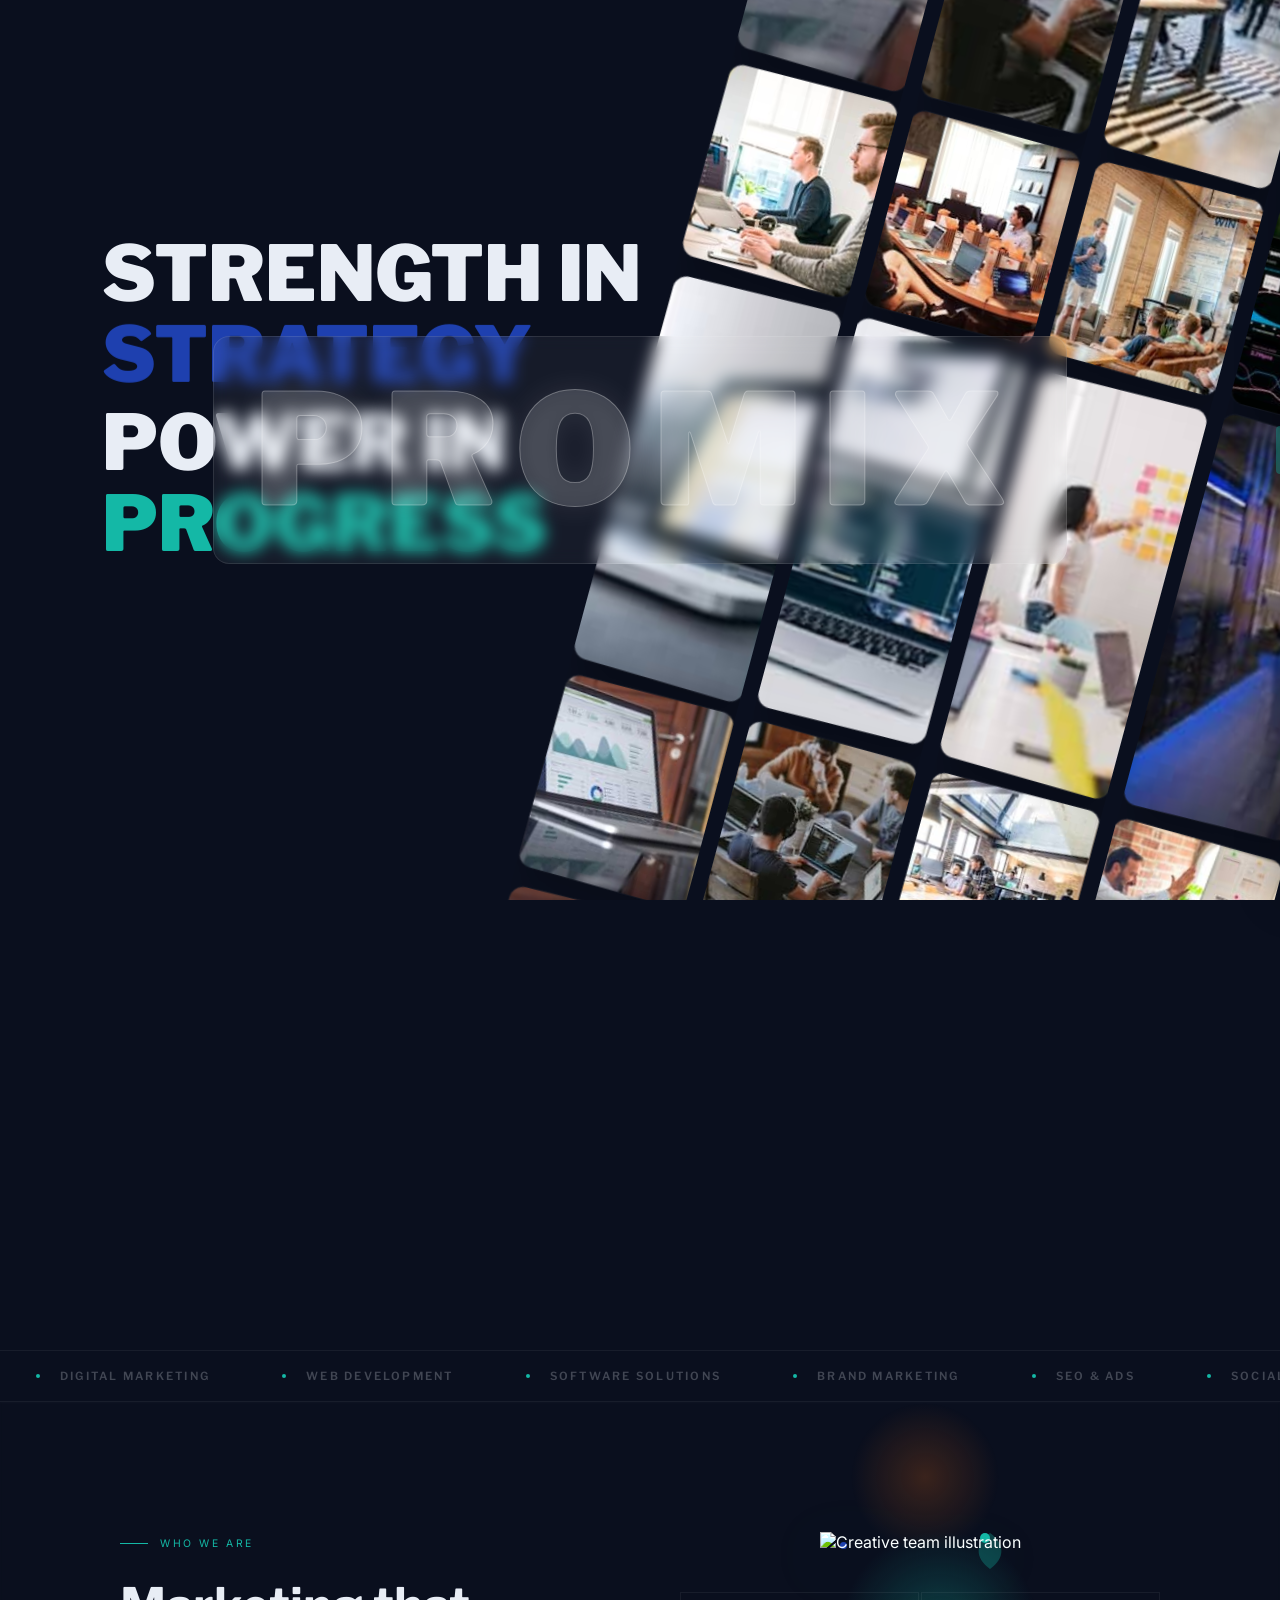
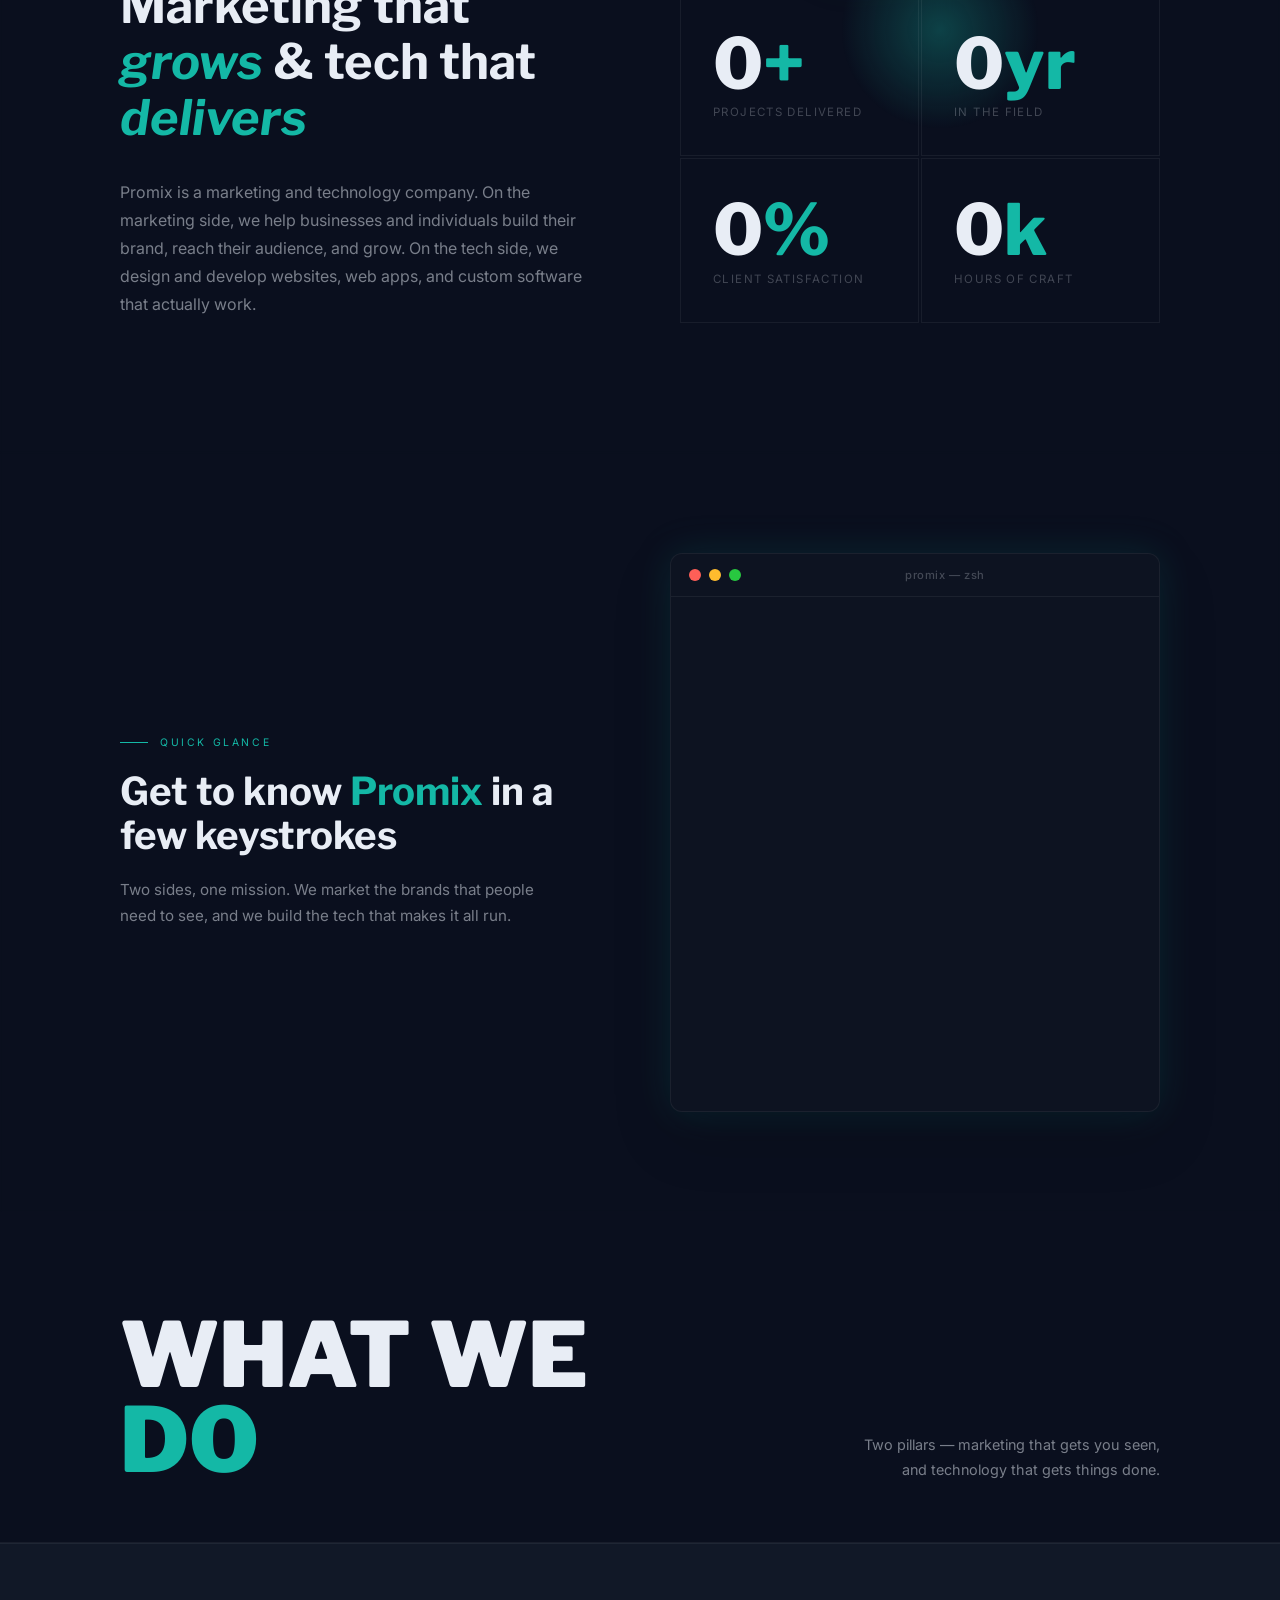
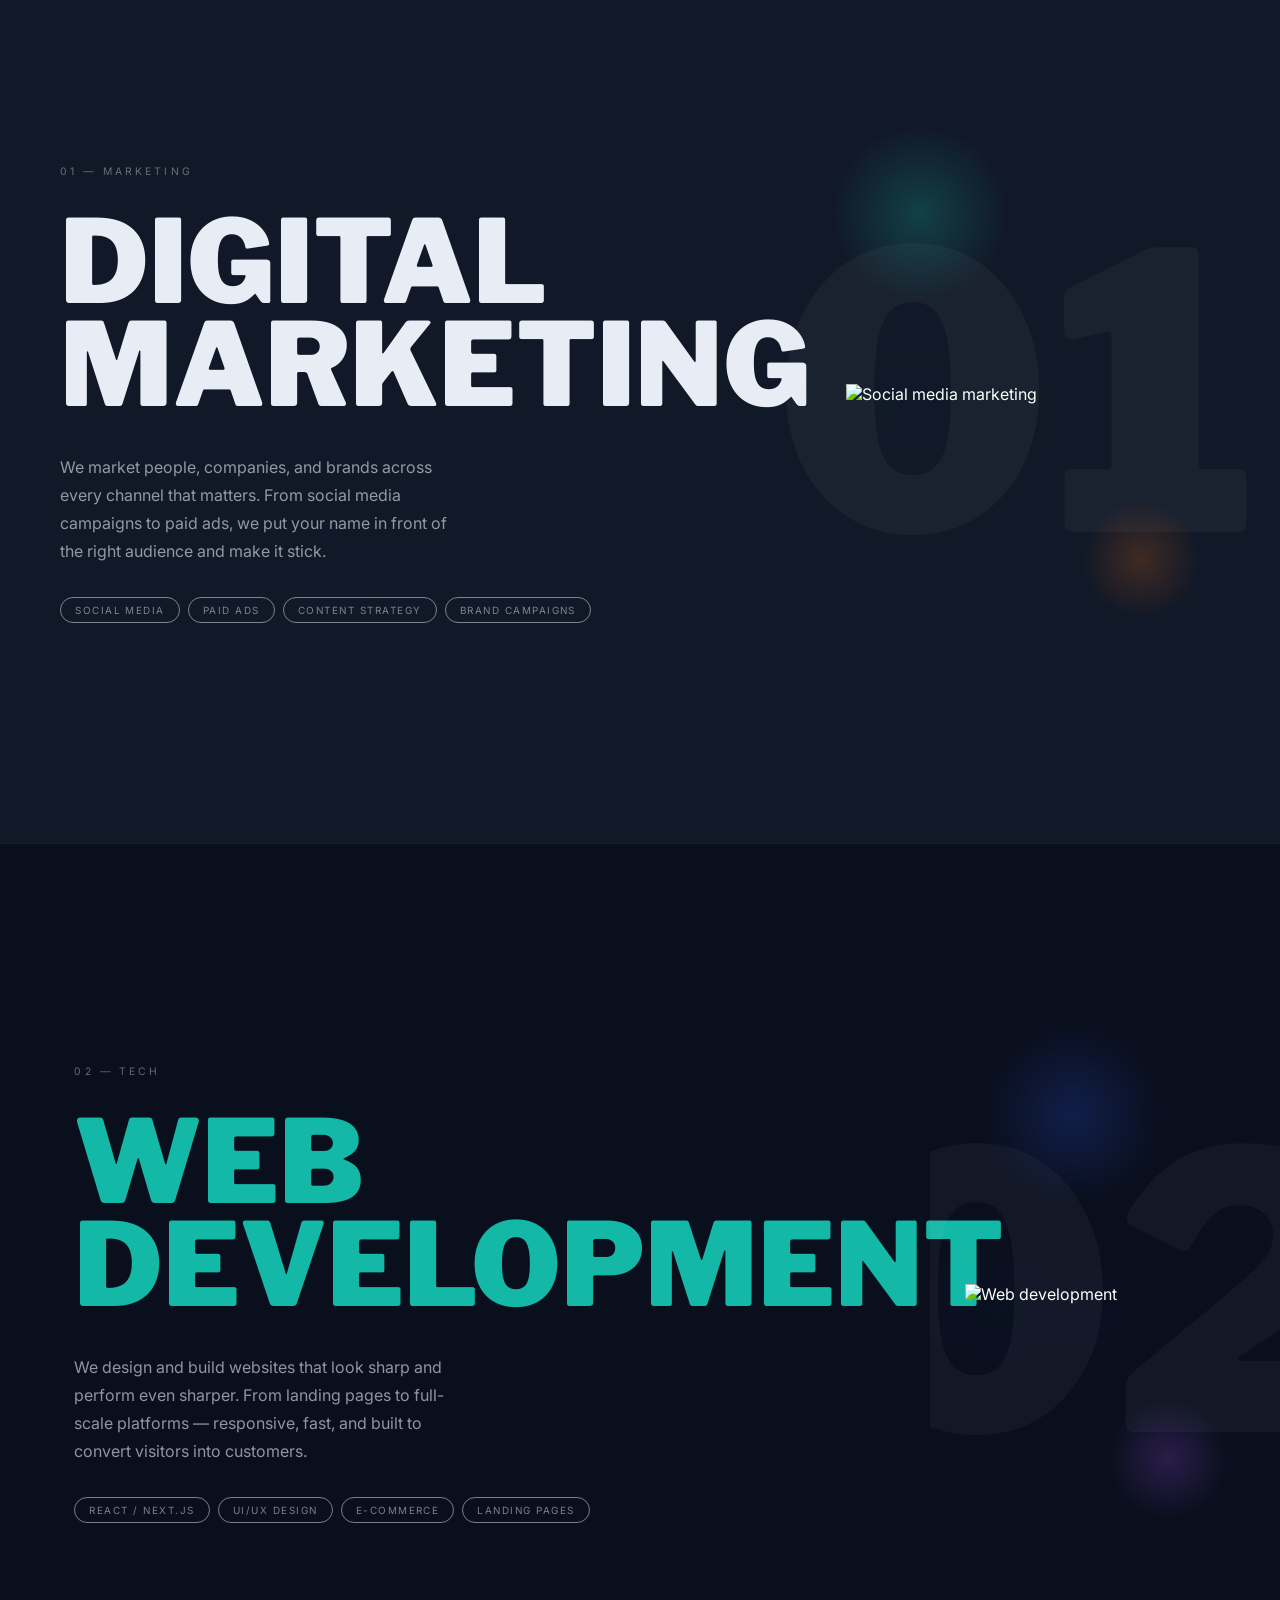
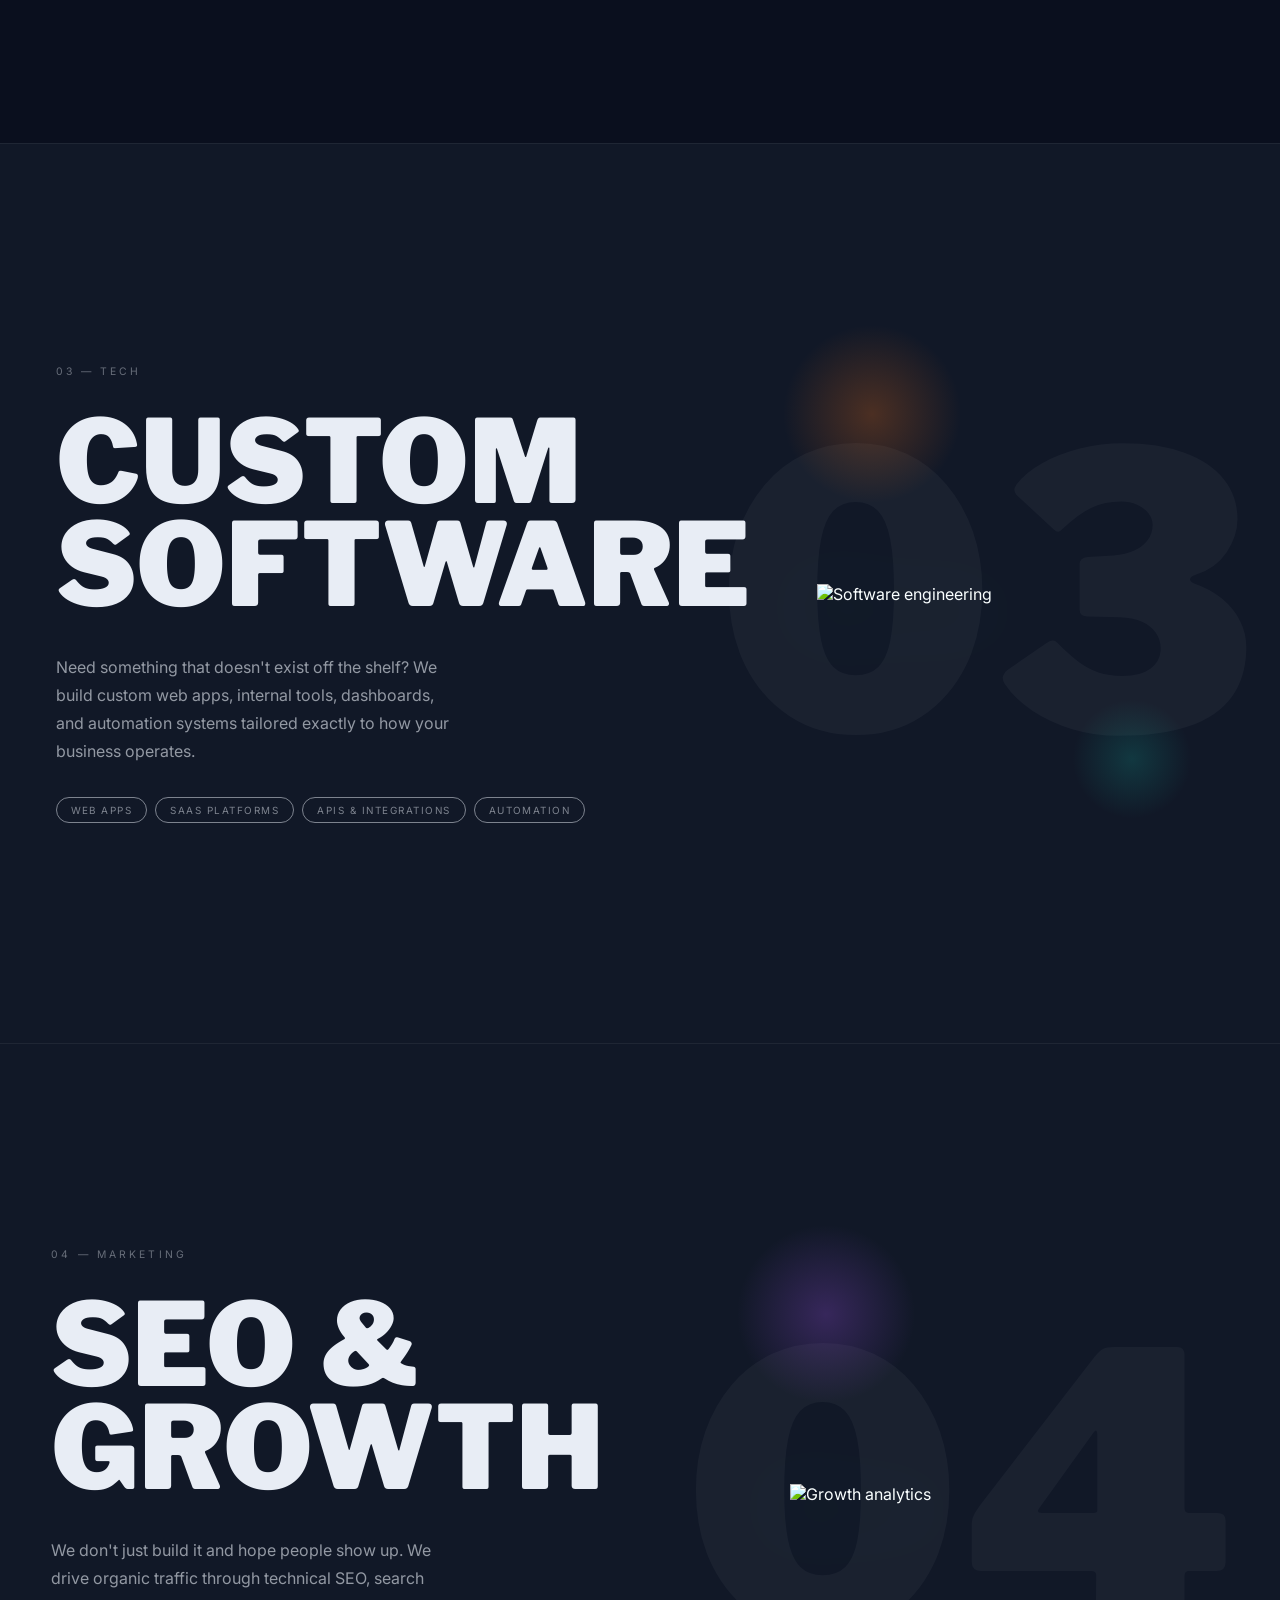
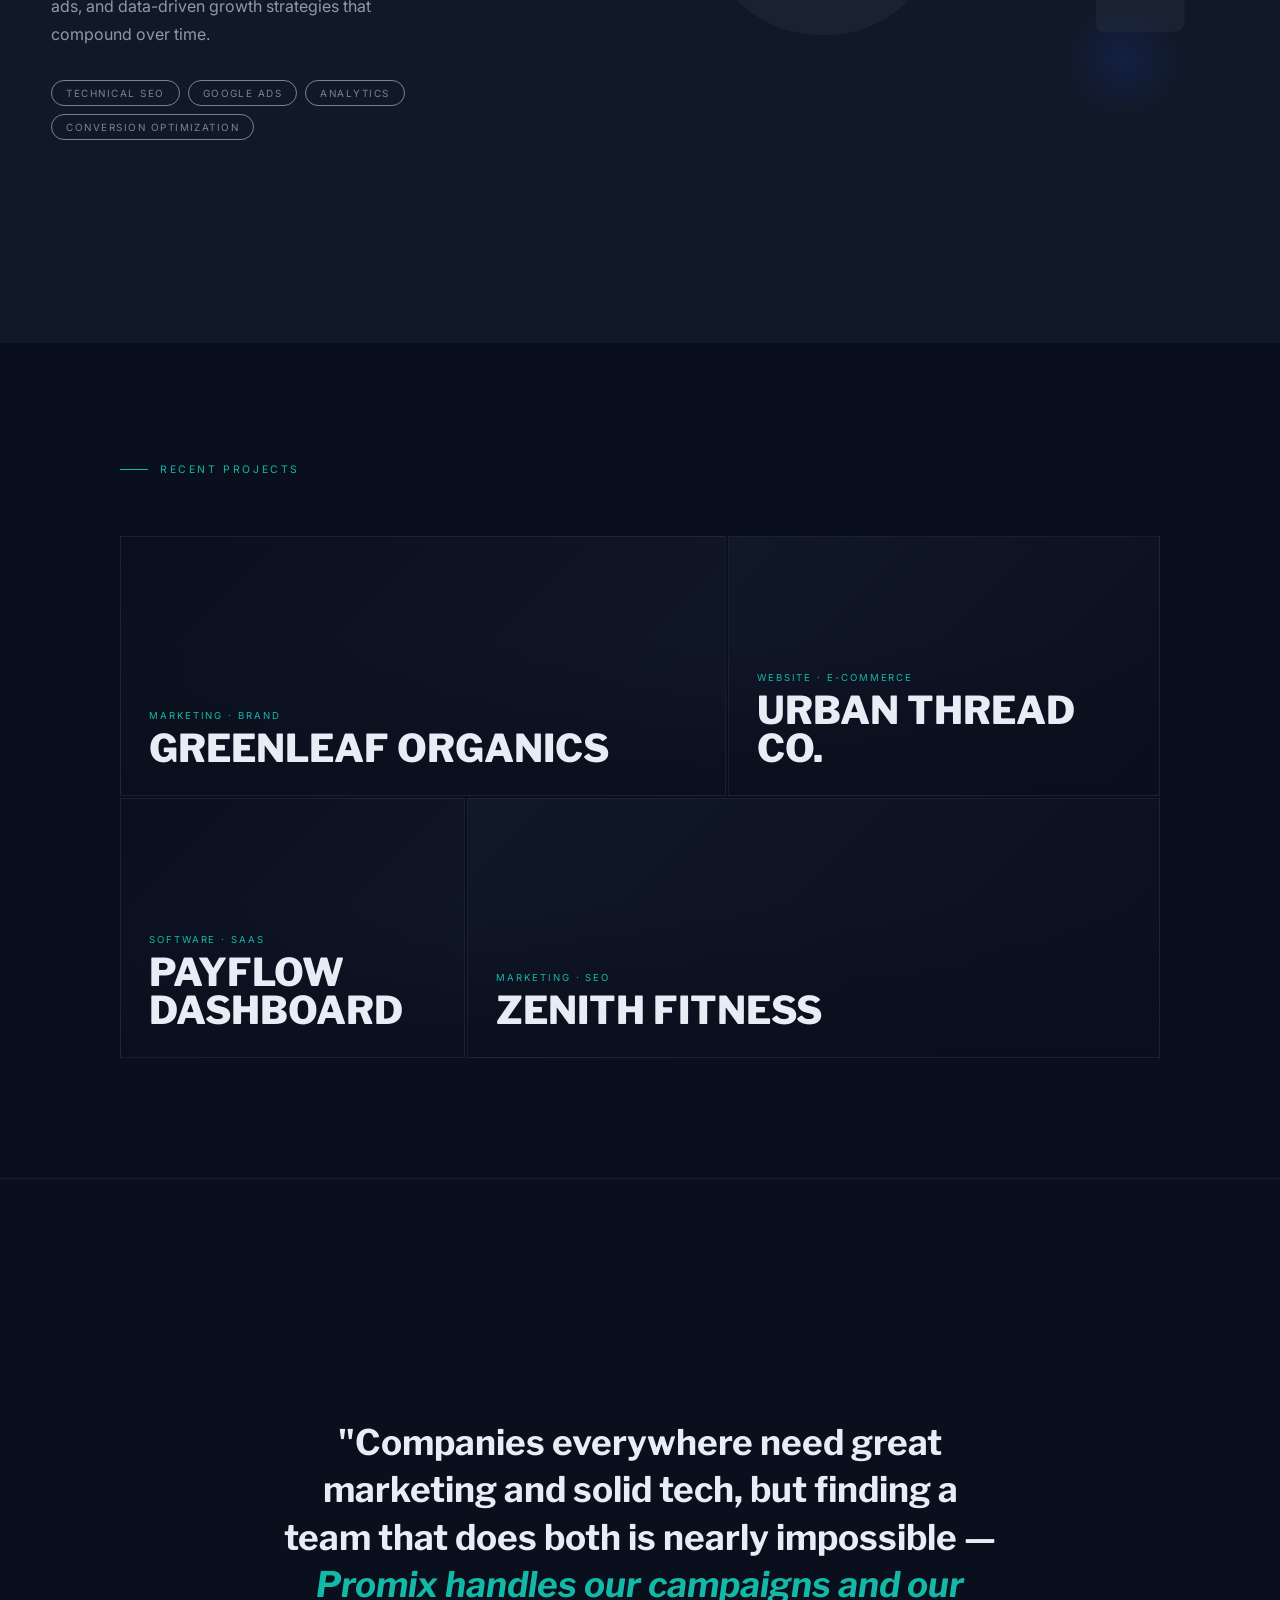
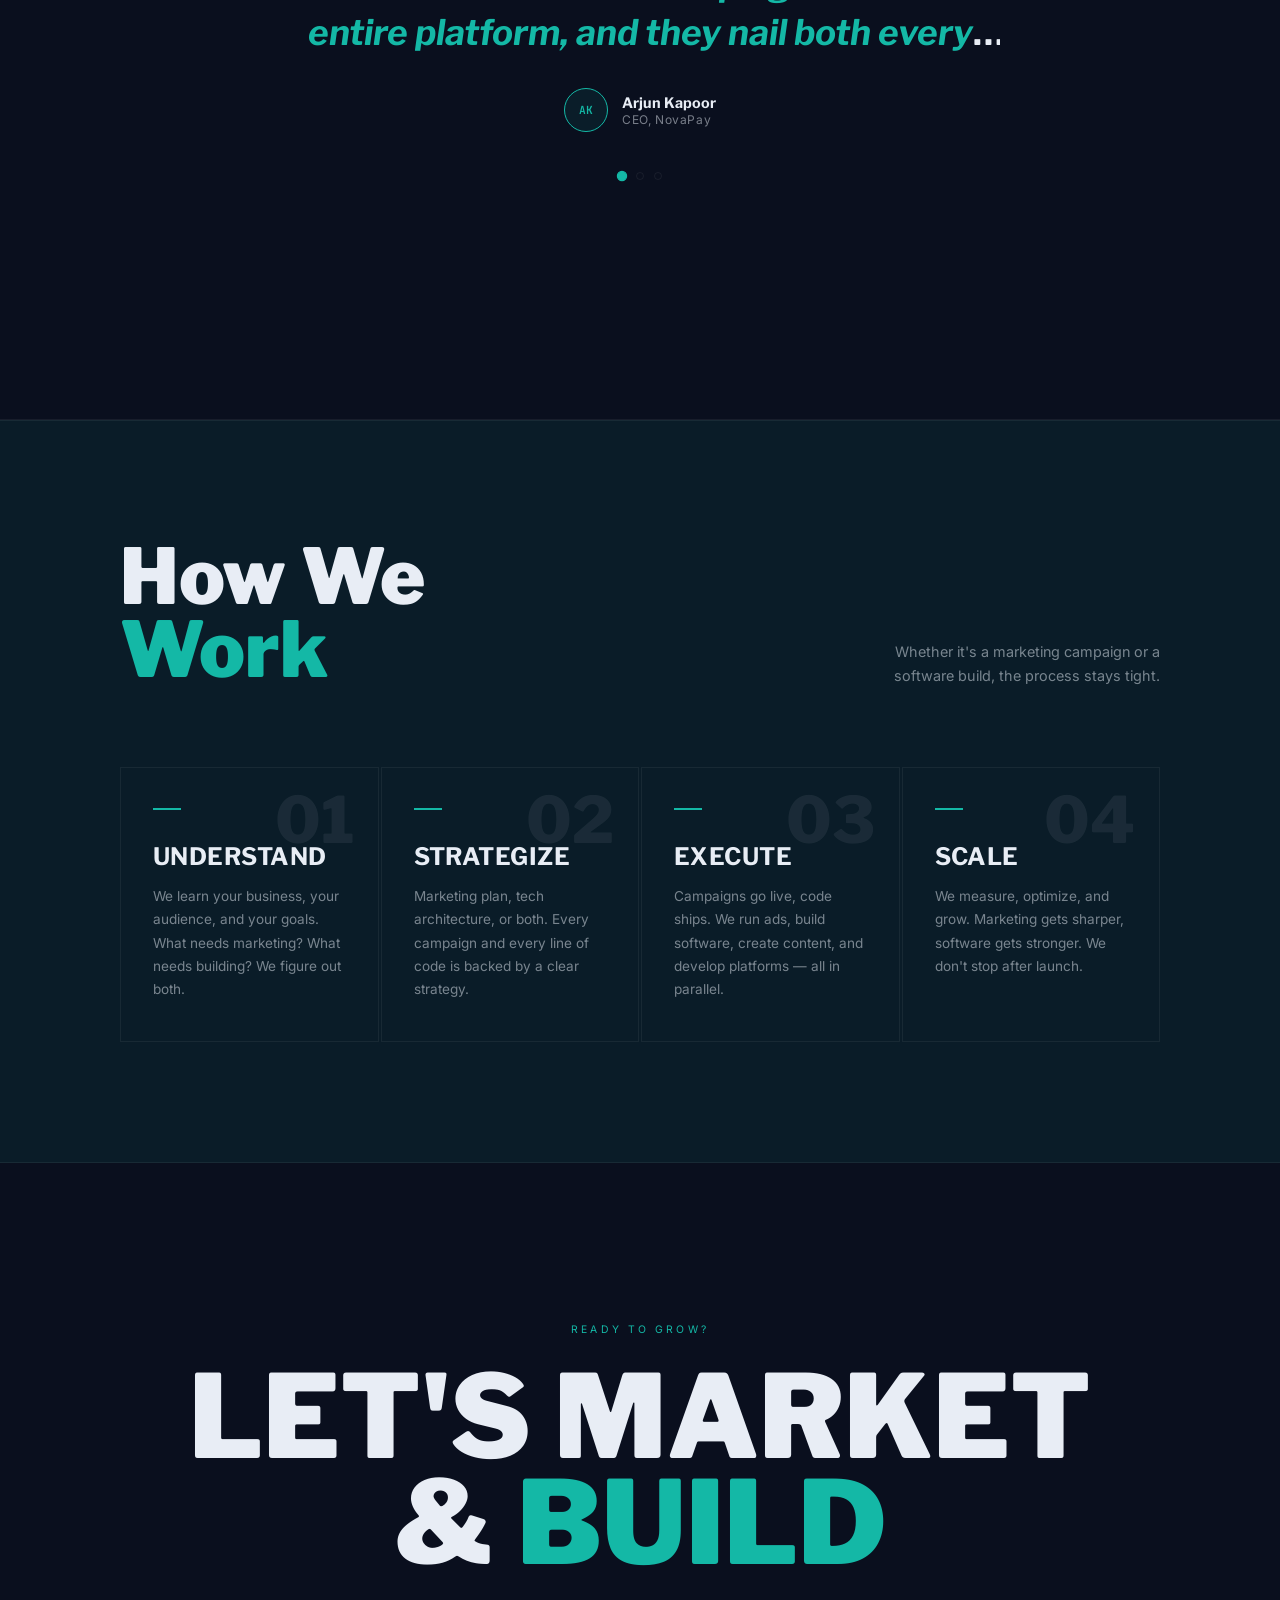
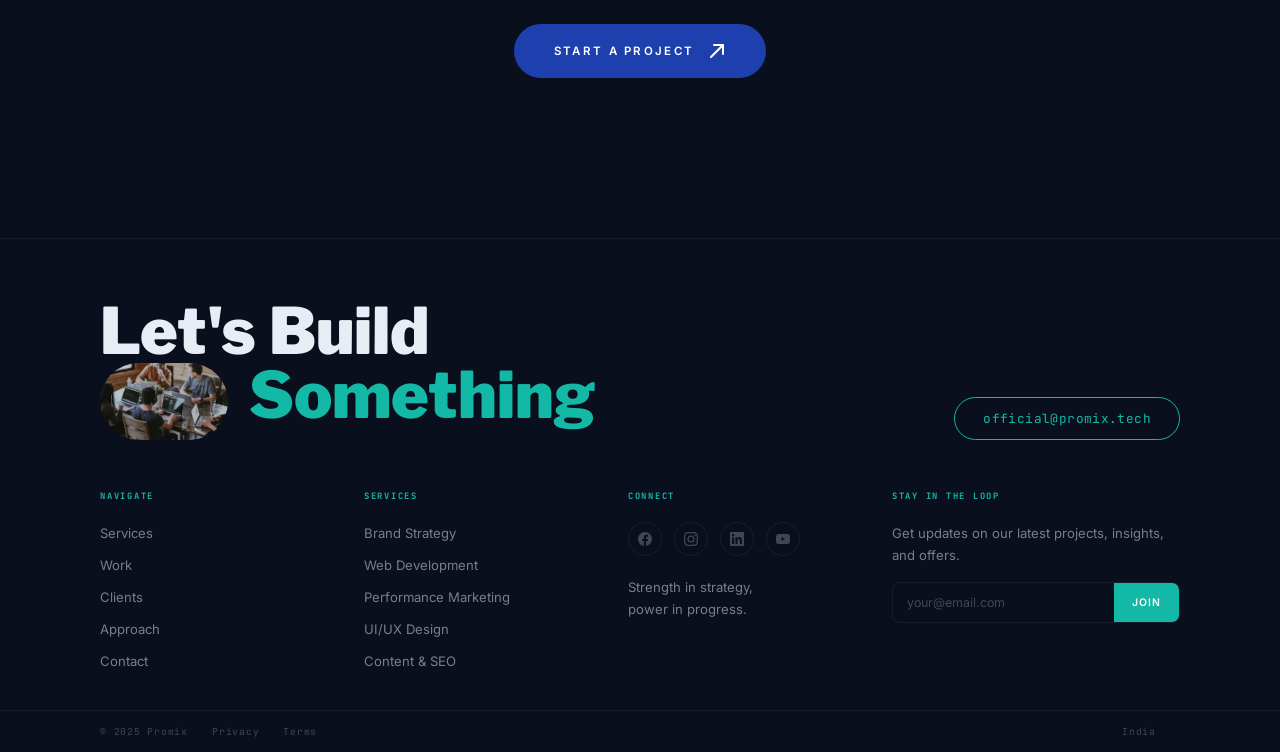
==== commit e1f481d6: "Redesign Services mega dropdown with category tabs, icons, and descriptions Replace the simple 3-col" ====
--- a/index.html
+++ b/index.html
@@ -81,36 +81,107 @@
     <div class="nav-link-wrap nav-has-dropdown">
       <a href="services.html">Services</a>
       <div class="nav-mega-dropdown">
-        <div class="mega-col">
-          <div class="mega-col-heading">AI Engineering</div>
-          <ul>
-            <li><a href="coming-soon.html">Machine Learning</a></li>
-            <li><a href="coming-soon.html">Generative AI</a></li>
-            <li><a href="coming-soon.html">Intelligent Chatbots</a></li>
-            <li><a href="coming-soon.html">Computer Vision</a></li>
-            <li><a href="coming-soon.html">NLP</a></li>
-            <li><a href="coming-soon.html">Deep Learning</a></li>
-          </ul>
-        </div>
-        <div class="mega-col">
-          <div class="mega-col-heading">Technology</div>
-          <ul>
-            <li><a href="coming-soon.html">Data Intelligence &amp; Automation</a></li>
-            <li><a href="coming-soon.html">Automation &amp; System Integration</a></li>
-            <li><a href="coming-soon.html">Full-Stack Product Engineering</a></li>
-            <li><a href="coming-soon.html">Mobile Apps</a></li>
-            <li><a href="coming-soon.html">Web Applications</a></li>
-          </ul>
-        </div>
-        <div class="mega-col">
-          <div class="mega-col-heading">Creative</div>
-          <ul>
-            <li><a href="coming-soon.html">Digital &amp; Content Marketing</a></li>
-            <li><a href="coming-soon.html">SEO &amp; SMO Strategy</a></li>
-            <li><a href="coming-soon.html">Brand Identity</a></li>
-            <li><a href="coming-soon.html">Visual Design</a></li>
-            <li><a href="coming-soon.html">UI/UX Design</a></li>
-          </ul>
+        <!-- Category Tabs -->
+        <div class="mega-tabs">
+          <span class="mega-tab">Data Intelligence &amp; Automation</span>
+          <span class="mega-tab">Full-Stack Product Engineering</span>
+          <span class="mega-tab">Digital Experience</span>
+          <span class="mega-tab">Branding &amp; Identity Design</span>
+        </div>
+        <!-- Content Columns -->
+        <div class="mega-content">
+          <!-- Featured Sidebar -->
+          <div class="mega-featured">
+            <span class="mega-featured-label">Featured</span>
+            <div class="mega-featured-card">
+              <div class="mega-svc-icon"><svg width="20" height="20" viewBox="0 0 24 24" fill="none" stroke="currentColor" stroke-width="1.5" stroke-linecap="round" stroke-linejoin="round"><path d="M12 2a7 7 0 0 1 7 7c0 2.5-1.5 4.5-3 6h-8c-1.5-1.5-3-3.5-3-6a7 7 0 0 1 7-7z"/><path d="M9 22h6"/><path d="M9 18h6"/><circle cx="12" cy="9" r="2"/><path d="M7 9h-2"/><path d="M19 9h-2"/><path d="M12 2V4"/></svg></div>
+              <h4 class="mega-featured-title">AI Engineering</h4>
+              <p class="mega-featured-desc">Harness the power of artificial intelligence to transform your business with custom ML models, NLP, computer vision, and intelligent automation.</p>
+              <div class="mega-tags">
+                <span class="mega-tag">Machine Learning</span>
+                <span class="mega-tag">Generative AI</span>
+                <span class="mega-tag">Intelligent Chatbots</span>
+                <span class="mega-tag">Computer Vision</span>
+                <span class="mega-tag">Natural Language Processing</span>
+                <span class="mega-tag">Deep Learning</span>
+              </div>
+            </div>
+          </div>
+          <!-- Col: Data Intelligence & Automation -->
+          <div class="mega-col-v2">
+            <a href="coming-soon.html" class="mega-svc-card">
+              <div class="mega-svc-icon"><svg width="20" height="20" viewBox="0 0 24 24" fill="none" stroke="currentColor" stroke-width="1.5" stroke-linecap="round" stroke-linejoin="round"><rect x="3" y="12" width="4" height="9"/><rect x="10" y="6" width="4" height="15"/><rect x="17" y="2" width="4" height="19"/></svg></div>
+              <div class="mega-svc-text">
+                <span class="mega-svc-title">Data Governance &amp; Analysis</span>
+                <span class="mega-svc-desc">Unlock the full potential of your data with robust governance, real-time intelligence, and scalable analytics systems.</span>
+              </div>
+            </a>
+            <a href="coming-soon.html" class="mega-svc-card">
+              <div class="mega-svc-icon"><svg width="20" height="20" viewBox="0 0 24 24" fill="none" stroke="currentColor" stroke-width="1.5" stroke-linecap="round" stroke-linejoin="round"><circle cx="12" cy="12" r="3"/><path d="M19.4 15a1.65 1.65 0 0 0 .33 1.82l.06.06a2 2 0 1 1-2.83 2.83l-.06-.06a1.65 1.65 0 0 0-1.82-.33 1.65 1.65 0 0 0-1 1.51V21a2 2 0 0 1-4 0v-.09A1.65 1.65 0 0 0 9 19.4a1.65 1.65 0 0 0-1.82.33l-.06.06a2 2 0 1 1-2.83-2.83l.06-.06A1.65 1.65 0 0 0 4.68 15a1.65 1.65 0 0 0-1.51-1H3a2 2 0 0 1 0-4h.09A1.65 1.65 0 0 0 4.6 9a1.65 1.65 0 0 0-.33-1.82l-.06-.06a2 2 0 1 1 2.83-2.83l.06.06A1.65 1.65 0 0 0 9 4.68a1.65 1.65 0 0 0 1-1.51V3a2 2 0 0 1 4 0v.09a1.65 1.65 0 0 0 1 1.51 1.65 1.65 0 0 0 1.82-.33l.06-.06a2 2 0 1 1 2.83 2.83l-.06.06A1.65 1.65 0 0 0 19.4 9a1.65 1.65 0 0 0 1.51 1H21a2 2 0 0 1 0 4h-.09a1.65 1.65 0 0 0-1.51 1z"/></svg></div>
+              <div class="mega-svc-text">
+                <span class="mega-svc-title">Automation &amp; System Integration</span>
+                <span class="mega-svc-desc">Streamline operations and eliminate manual workflows with intelligent automation and seamless multi-system integrations.</span>
+              </div>
+            </a>
+          </div>
+          <!-- Col: Full-Stack Product Engineering -->
+          <div class="mega-col-v2">
+            <a href="coming-soon.html" class="mega-svc-card">
+              <div class="mega-svc-icon"><svg width="20" height="20" viewBox="0 0 24 24" fill="none" stroke="currentColor" stroke-width="1.5" stroke-linecap="round" stroke-linejoin="round"><rect x="5" y="2" width="14" height="20" rx="2" ry="2"/><line x1="12" y1="18" x2="12.01" y2="18"/></svg></div>
+              <div class="mega-svc-text">
+                <span class="mega-svc-title">Mobile Apps</span>
+                <span class="mega-svc-desc">Native and cross-platform mobile apps that deliver exceptional user experiences on iOS and Android devices.</span>
+              </div>
+            </a>
+            <a href="coming-soon.html" class="mega-svc-card">
+              <div class="mega-svc-icon"><svg width="20" height="20" viewBox="0 0 24 24" fill="none" stroke="currentColor" stroke-width="1.5" stroke-linecap="round" stroke-linejoin="round"><rect x="2" y="3" width="20" height="14" rx="2" ry="2"/><line x1="8" y1="21" x2="16" y2="21"/><line x1="12" y1="17" x2="12" y2="21"/></svg></div>
+              <div class="mega-svc-text">
+                <span class="mega-svc-title">Web Applications</span>
+                <span class="mega-svc-desc">Responsive, scalable web applications and websites that work flawlessly across all devices and browsers.</span>
+              </div>
+            </a>
+          </div>
+          <!-- Col: Digital Experience -->
+          <div class="mega-col-v2">
+            <a href="coming-soon.html" class="mega-svc-card">
+              <div class="mega-svc-icon"><svg width="20" height="20" viewBox="0 0 24 24" fill="none" stroke="currentColor" stroke-width="1.5" stroke-linecap="round" stroke-linejoin="round"><circle cx="18" cy="5" r="3"/><circle cx="6" cy="12" r="3"/><circle cx="18" cy="19" r="3"/><line x1="8.59" y1="13.51" x2="15.42" y2="17.49"/><line x1="15.41" y1="6.51" x2="8.59" y2="10.49"/></svg></div>
+              <div class="mega-svc-text">
+                <span class="mega-svc-title">Digital &amp; Content Marketing</span>
+                <span class="mega-svc-desc">Strategic content creation and digital marketing campaigns that engage your audience and drive conversions.</span>
+              </div>
+            </a>
+            <a href="coming-soon.html" class="mega-svc-card">
+              <div class="mega-svc-icon"><svg width="20" height="20" viewBox="0 0 24 24" fill="none" stroke="currentColor" stroke-width="1.5" stroke-linecap="round" stroke-linejoin="round"><circle cx="11" cy="11" r="8"/><line x1="21" y1="21" x2="16.65" y2="16.65"/></svg></div>
+              <div class="mega-svc-text">
+                <span class="mega-svc-title">SEO &amp; SMO Strategy</span>
+                <span class="mega-svc-desc">Data-driven SEO and social media optimization strategies that improve visibility and attract qualified traffic.</span>
+              </div>
+            </a>
+          </div>
+          <!-- Col: Branding & Identity Design -->
+          <div class="mega-col-v2">
+            <a href="coming-soon.html" class="mega-svc-card">
+              <div class="mega-svc-icon"><svg width="20" height="20" viewBox="0 0 24 24" fill="none" stroke="currentColor" stroke-width="1.5" stroke-linecap="round" stroke-linejoin="round"><circle cx="13.5" cy="6.5" r="2.5"/><circle cx="17.5" cy="10.5" r="2.5"/><circle cx="8.5" cy="7.5" r="2.5"/><circle cx="6.5" cy="12.5" r="2.5"/><path d="M12 22c5.523 0 10-4.477 10-10S17.523 2 12 2 2 6.477 2 12a10 10 0 0 0 8.67 9.91"/></svg></div>
+              <div class="mega-svc-text">
+                <span class="mega-svc-title">Brand Identity</span>
+                <span class="mega-svc-desc">Memorable brand presence reflecting your values and vision.</span>
+              </div>
+            </a>
+            <a href="coming-soon.html" class="mega-svc-card">
+              <div class="mega-svc-icon"><svg width="20" height="20" viewBox="0 0 24 24" fill="none" stroke="currentColor" stroke-width="1.5" stroke-linecap="round" stroke-linejoin="round"><path d="M12 19l7-7 3 3-7 7-3-3z"/><path d="M18 13l-1.5-7.5L2 2l3.5 14.5L13 18l5-5z"/><path d="M2 2l7.586 7.586"/><circle cx="11" cy="11" r="2"/></svg></div>
+              <div class="mega-svc-text">
+                <span class="mega-svc-title">Visual Design</span>
+                <span class="mega-svc-desc">Engaging graphics and assets for print and digital platforms.</span>
+              </div>
+            </a>
+            <a href="coming-soon.html" class="mega-svc-card">
+              <div class="mega-svc-icon"><svg width="20" height="20" viewBox="0 0 24 24" fill="none" stroke="currentColor" stroke-width="1.5" stroke-linecap="round" stroke-linejoin="round"><rect x="3" y="3" width="7" height="7"/><rect x="14" y="3" width="7" height="7"/><rect x="3" y="14" width="7" height="7"/><rect x="14" y="14" width="7" height="7"/></svg></div>
+              <div class="mega-svc-text">
+                <span class="mega-svc-title">UI/UX Design</span>
+                <span class="mega-svc-desc">Intuitive digital experiences for web and mobile apps.</span>
+              </div>
+            </a>
+          </div>
         </div>
       </div>
     </div>
@@ -495,7 +566,7 @@
 <section id="cta">
   <div class="cta-label">Ready to grow?</div>
   <h2 class="cta-heading">Let's Market<br>&amp; <em>Build</em></h2>
-  <a href="mailto:hello@promix.studio" class="cta-btn">Start a Project<svg class="cta-btn-arrow" viewBox="0 0 18 18"><line x1="3" y1="15" x2="15" y2="3"/><polyline points="6,3 15,3 15,12"/></svg></a>
+  <a href="mailto:official@promix.tech" class="cta-btn">Start a Project<svg class="cta-btn-arrow" viewBox="0 0 18 18"><line x1="3" y1="15" x2="15" y2="3"/><polyline points="6,3 15,3 15,12"/></svg></a>
 </section>
 
 <!-- FOOTER -->
@@ -503,7 +574,7 @@
   <div class="footer-main">
     <div class="footer-cta-row">
       <h2 class="footer-cta-heading">Let's Build<br><img src="images/photo-1522071820081-009f0129c71c.jpg" alt="Team" class="footer-cta-img"> <em>Something</em></h2>
-      <a href="mailto:hello@promix.studio" class="footer-cta-email">hello@promix.studio</a>
+      <a href="mailto:official@promix.tech" class="footer-cta-email">official@promix.tech</a>
     </div>
 
     <div class="footer-grid">
@@ -530,10 +601,10 @@
       <div class="footer-grid-col">
         <h5>Connect</h5>
         <div class="footer-socials">
-          <a href="#" aria-label="Twitter"><svg viewBox="0 0 24 24"><path d="M18.244 2.25h3.308l-7.227 8.26 8.502 11.24H16.17l-5.214-6.817L4.99 21.75H1.68l7.73-8.835L1.254 2.25H8.08l4.713 6.231zm-1.161 17.52h1.833L7.084 4.126H5.117z"/></svg></a>
-          <a href="#" aria-label="Instagram"><svg viewBox="0 0 24 24"><path d="M12 2.163c3.204 0 3.584.012 4.85.07 3.252.148 4.771 1.691 4.919 4.919.058 1.265.069 1.645.069 4.849 0 3.205-.012 3.584-.069 4.849-.149 3.225-1.664 4.771-4.919 4.919-1.266.058-1.644.07-4.85.07-3.204 0-3.584-.012-4.849-.07-3.26-.149-4.771-1.699-4.919-4.92-.058-1.265-.07-1.644-.07-4.849 0-3.204.013-3.583.07-4.849.149-3.227 1.664-4.771 4.919-4.919 1.266-.057 1.645-.069 4.849-.069zM12 0C8.741 0 8.333.014 7.053.072 2.695.272.273 2.69.073 7.052.014 8.333 0 8.741 0 12c0 3.259.014 3.668.072 4.948.2 4.358 2.618 6.78 6.98 6.98C8.333 23.986 8.741 24 12 24c3.259 0 3.668-.014 4.948-.072 4.354-.2 6.782-2.618 6.979-6.98.059-1.28.073-1.689.073-4.948 0-3.259-.014-3.667-.072-4.947-.196-4.354-2.617-6.78-6.979-6.98C15.668.014 15.259 0 12 0zm0 5.838a6.162 6.162 0 100 12.324 6.162 6.162 0 000-12.324zM12 16a4 4 0 110-8 4 4 0 010 8zm6.406-11.845a1.44 1.44 0 100 2.881 1.44 1.44 0 000-2.881z"/></svg></a>
-          <a href="#" aria-label="LinkedIn"><svg viewBox="0 0 24 24"><path d="M20.447 20.452h-3.554v-5.569c0-1.328-.027-3.037-1.852-3.037-1.853 0-2.136 1.445-2.136 2.939v5.667H9.351V9h3.414v1.561h.046c.477-.9 1.637-1.85 3.37-1.85 3.601 0 4.267 2.37 4.267 5.455v6.286zM5.337 7.433a2.062 2.062 0 01-2.063-2.065 2.064 2.064 0 112.063 2.065zm1.782 13.019H3.555V9h3.564v11.452zM22.225 0H1.771C.792 0 0 .774 0 1.729v20.542C0 23.227.792 24 1.771 24h20.451C23.2 24 24 23.227 24 22.271V1.729C24 .774 23.2 0 22.222 0h.003z"/></svg></a>
-          <a href="#" aria-label="Dribbble"><svg viewBox="0 0 24 24"><path d="M12 24C5.385 24 0 18.615 0 12S5.385 0 12 0s12 5.385 12 12-5.385 12-12 12zm10.12-10.358c-.35-.11-3.17-.953-6.384-.438 1.34 3.684 1.887 6.684 1.992 7.308a10.174 10.174 0 004.395-6.87zm-6.115 7.808c-.153-.9-.75-4.032-2.19-7.77l-.066.02c-5.79 2.015-7.86 6.025-8.04 6.4a10.143 10.143 0 006.29 2.166c1.42 0 2.77-.29 4.006-.816zM4.52 18.65c.23-.4 3.05-5.09 8.37-6.81.135-.045.27-.084.405-.12-.26-.585-.54-1.167-.832-1.74C7.17 11.775 2.02 11.715.41 11.67c-.01.135-.01.27-.01.405 0 2.58.96 4.935 2.54 6.735l-.42-.16zm-2.04-8.73c1.635.025 6.135.015 11.07-1.35C11.325 5.4 8.87 3.12 8.535 2.835A10.193 10.193 0 002.48 9.92zm7.71-8.025c.345.285 2.835 2.565 5.115 5.835 4.56-1.71 6.135-4.29 6.36-4.665A10.146 10.146 0 0012.195 1.38l-.005.465zm12.33 3.495c-.255.405-1.965 3.12-6.69 5.025.24.49.47.985.69 1.485.075.18.15.36.22.53 3.41-.43 6.8.26 7.14.33-.02-2.225-.78-4.275-2.08-5.91l.72.54z"/></svg></a>
+          <a href="https://www.facebook.com/promix.tech" aria-label="Facebook"><svg viewBox="0 0 24 24"><path d="M24 12.073c0-6.627-5.373-12-12-12s-12 5.373-12 12c0 5.99 4.388 10.954 10.125 11.854v-8.385H7.078v-3.47h3.047V9.43c0-3.007 1.792-4.669 4.533-4.669 1.312 0 2.686.235 2.686.235v2.953H15.83c-1.491 0-1.956.925-1.956 1.874v2.25h3.328l-.532 3.47h-2.796v8.385C19.612 23.027 24 18.062 24 12.073z"/></svg></a>
+          <a href="https://www.instagram.com/promix.tech" aria-label="Instagram"><svg viewBox="0 0 24 24"><path d="M12 2.163c3.204 0 3.584.012 4.85.07 3.252.148 4.771 1.691 4.919 4.919.058 1.265.069 1.645.069 4.849 0 3.205-.012 3.584-.069 4.849-.149 3.225-1.664 4.771-4.919 4.919-1.266.058-1.644.07-4.85.07-3.204 0-3.584-.012-4.849-.07-3.26-.149-4.771-1.699-4.919-4.92-.058-1.265-.07-1.644-.07-4.849 0-3.204.013-3.583.07-4.849.149-3.227 1.664-4.771 4.919-4.919 1.266-.057 1.645-.069 4.849-.069zM12 0C8.741 0 8.333.014 7.053.072 2.695.272.273 2.69.073 7.052.014 8.333 0 8.741 0 12c0 3.259.014 3.668.072 4.948.2 4.358 2.618 6.78 6.98 6.98C8.333 23.986 8.741 24 12 24c3.259 0 3.668-.014 4.948-.072 4.354-.2 6.782-2.618 6.979-6.98.059-1.28.073-1.689.073-4.948 0-3.259-.014-3.667-.072-4.947-.196-4.354-2.617-6.78-6.979-6.98C15.668.014 15.259 0 12 0zm0 5.838a6.162 6.162 0 100 12.324 6.162 6.162 0 000-12.324zM12 16a4 4 0 110-8 4 4 0 010 8zm6.406-11.845a1.44 1.44 0 100 2.881 1.44 1.44 0 000-2.881z"/></svg></a>
+          <a href="https://www.linkedin.com/company/promix-digital-marketing-and-it-solution" aria-label="LinkedIn"><svg viewBox="0 0 24 24"><path d="M20.447 20.452h-3.554v-5.569c0-1.328-.027-3.037-1.852-3.037-1.853 0-2.136 1.445-2.136 2.939v5.667H9.351V9h3.414v1.561h.046c.477-.9 1.637-1.85 3.37-1.85 3.601 0 4.267 2.37 4.267 5.455v6.286zM5.337 7.433a2.062 2.062 0 01-2.063-2.065 2.064 2.064 0 112.063 2.065zm1.782 13.019H3.555V9h3.564v11.452zM22.225 0H1.771C.792 0 0 .774 0 1.729v20.542C0 23.227.792 24 1.771 24h20.451C23.2 24 24 23.227 24 22.271V1.729C24 .774 23.2 0 22.222 0h.003z"/></svg></a>
+          <a href="https://www.youtube.com/@promix" aria-label="YouTube"><svg viewBox="0 0 24 24"><path d="M23.498 6.186a3.016 3.016 0 0 0-2.122-2.136C19.505 3.545 12 3.545 12 3.545s-7.505 0-9.377.505A3.017 3.017 0 0 0 .502 6.186C0 8.07 0 12 0 12s0 3.93.502 5.814a3.016 3.016 0 0 0 2.122 2.136c1.871.505 9.376.505 9.376.505s7.505 0 9.377-.505a3.015 3.015 0 0 0 2.122-2.136C24 15.93 24 12 24 12s0-3.93-.502-5.814zM9.545 15.568V8.432L15.818 12l-6.273 3.568z"/></svg></a>
         </div>
         <p style="margin-top:20px;">Strength in strategy,<br>power in progress.</p>
       </div>
--- a/style.css
+++ b/style.css
@@ -19,6 +19,7 @@
   --text-secondary: rgba(232,237,245,0.5);
   --text-muted: rgba(232,237,245,0.25);
   --accent: #14b8a6;
+  --accent-rgb: 20,184,166;
   --accent-dim: rgba(20,184,166,0.08);
   --accent-glow: rgba(20,184,166,0.15);
   --accent-secondary: #1e40af;
@@ -48,6 +49,7 @@
   --text-secondary: rgba(15,23,42,0.55);
   --text-muted: rgba(15,23,42,0.25);
   --accent: #14b8a6;
+  --accent-rgb: 20,184,166;
   --accent-dim: rgba(20,184,166,0.06);
   --accent-glow: rgba(20,184,166,0.08);
   --accent-secondary: #1e40af;
@@ -2284,21 +2286,19 @@
   top: 80px;
   left: 50%;
   transform: translateX(-50%) translateY(8px);
-  width: min(900px, 90vw);
+  width: min(1180px, 94vw);
   background: var(--nav-bg);
   backdrop-filter: blur(24px) saturate(180%);
   -webkit-backdrop-filter: blur(24px) saturate(180%);
   border: 1px solid var(--border);
   border-radius: 16px;
-  padding: 32px 36px;
-  display: grid;
-  grid-template-columns: 1fr 1fr 1fr;
-  gap: 32px;
+  padding: 0;
   opacity: 0;
   pointer-events: none;
   transition: opacity 0.3s ease, transform 0.3s ease;
   z-index: 1001;
-  box-shadow: 0 20px 60px rgba(0,0,0,0.25);
+  box-shadow: 0 20px 60px rgba(0,0,0,0.35);
+  overflow: hidden;
 }
 .nav-has-dropdown:hover .nav-mega-dropdown,
 .nav-mega-dropdown:hover {
@@ -2306,43 +2306,164 @@
   pointer-events: all;
   transform: translateX(-50%) translateY(0);
 }
-.mega-col-heading {
+
+/* Mega Tabs Row */
+.mega-tabs {
+  display: flex;
+  gap: 0;
+  padding: 14px 24px 0 232px;
+  border-bottom: 1px solid var(--border);
+}
+.mega-tab {
+  font-family: var(--font-mono);
+  font-size: 0.58rem;
+  letter-spacing: 0.12em;
+  text-transform: uppercase;
+  color: var(--text-secondary);
+  padding: 10px 16px 12px;
+  flex: 1;
+  text-align: center;
+  opacity: 0.7;
+  border-bottom: 2px solid transparent;
+  transition: color 0.2s, border-color 0.2s, opacity 0.2s;
+  white-space: nowrap;
+}
+.mega-tab:hover {
+  color: var(--accent);
+  opacity: 1;
+  border-bottom-color: var(--accent);
+}
+
+/* Mega Content Area */
+.mega-content {
+  display: grid;
+  grid-template-columns: 220px 1fr 1fr 1fr 1fr;
+  gap: 0;
+  min-height: 320px;
+}
+
+/* Featured Sidebar */
+.mega-featured {
+  background: rgba(0,0,0,0.25);
+  padding: 24px 20px;
+  border-right: 1px solid var(--border);
+  display: flex;
+  flex-direction: column;
+  gap: 16px;
+}
+.mega-featured-label {
   font-family: var(--font-mono);
   font-size: 0.55rem;
   letter-spacing: 0.2em;
   text-transform: uppercase;
   color: var(--accent);
-  margin-bottom: 16px;
-  display: flex;
-  align-items: center;
+}
+.mega-featured-card {
+  display: flex;
+  flex-direction: column;
+  gap: 12px;
+}
+.mega-featured-title {
+  font-family: var(--font-body);
+  font-size: 0.95rem;
+  font-weight: 600;
+  color: var(--text);
+  margin: 0;
+}
+.mega-featured-desc {
+  font-family: var(--font-body);
+  font-size: 0.7rem;
+  line-height: 1.6;
+  color: var(--text-secondary);
+  margin: 0;
+  opacity: 0.8;
+}
+.mega-tags {
+  display: flex;
+  flex-wrap: wrap;
+  gap: 6px;
+  margin-top: 4px;
+}
+.mega-tag {
+  font-family: var(--font-mono);
+  font-size: 0.55rem;
+  color: var(--text-secondary);
+  border: 1px solid var(--border);
+  border-radius: 20px;
+  padding: 3px 10px;
+  white-space: nowrap;
+  transition: color 0.2s, border-color 0.2s;
+}
+.mega-tag:hover {
+  color: var(--accent);
+  border-color: var(--accent);
+}
+
+/* Service Columns */
+.mega-col-v2 {
+  padding: 20px 16px;
+  display: flex;
+  flex-direction: column;
   gap: 8px;
-}
-.mega-col-heading::before {
-  content: '';
-  width: 12px;
-  height: 1px;
-  background: var(--accent);
-}
-.mega-col ul {
-  list-style: none;
-  padding: 0;
-  margin: 0;
+  border-right: 1px solid var(--border);
+}
+.mega-col-v2:last-child {
+  border-right: none;
+}
+
+/* Service Card */
+.mega-svc-card {
+  display: flex;
+  gap: 12px;
+  padding: 12px 10px;
+  border-radius: 10px;
+  text-decoration: none;
+  transition: background 0.2s;
+  align-items: flex-start;
+}
+.mega-svc-card:hover {
+  background: rgba(255,255,255,0.04);
+}
+.mega-svc-icon {
+  flex-shrink: 0;
+  width: 36px;
+  height: 36px;
+  border-radius: 8px;
+  background: rgba(var(--accent-rgb, 255,59,48), 0.12);
+  display: flex;
+  align-items: center;
+  justify-content: center;
+  color: var(--accent);
+}
+.mega-svc-icon svg {
+  width: 18px;
+  height: 18px;
+}
+.mega-svc-text {
   display: flex;
   flex-direction: column;
-  gap: 10px;
-}
-.mega-col ul li a {
+  gap: 4px;
+  min-width: 0;
+}
+.mega-svc-title {
   font-family: var(--font-body);
   font-size: 0.78rem;
+  font-weight: 600;
+  color: var(--text);
+  line-height: 1.3;
+}
+.mega-svc-desc {
+  font-family: var(--font-body);
+  font-size: 0.65rem;
+  line-height: 1.5;
   color: var(--text-secondary);
-  text-decoration: none;
-  transition: color 0.2s, padding-left 0.2s;
-  display: block;
-  padding: 2px 0;
-}
-.mega-col ul li a:hover {
-  color: var(--accent);
-  padding-left: 6px;
+  opacity: 0.7;
+}
+.mega-featured .mega-svc-icon {
+  width: 40px;
+  height: 40px;
+  border-radius: 50%;
+  background: rgba(var(--accent-rgb, 255,59,48), 0.18);
 }
 
 /* ===== 4. MOBILE MENU OVERLAY + SERVICES ACCORDION ===== */
@@ -3971,6 +4092,7 @@
 /* ===== PALETTE: BLUE ===== */
 [data-theme="dark"][data-palette="blue"] {
   --accent: #3b82f6;
+  --accent-rgb: 59,130,246;
   --accent-dim: rgba(59,130,246,0.08);
   --accent-glow: rgba(59,130,246,0.15);
   --accent-secondary: #8b5cf6;
@@ -3989,6 +4111,7 @@
 }
 [data-theme="light"][data-palette="blue"] {
   --accent: #3b82f6;
+  --accent-rgb: 59,130,246;
   --accent-dim: rgba(59,130,246,0.06);
   --accent-glow: rgba(59,130,246,0.08);
   --accent-secondary: #8b5cf6;
@@ -4009,6 +4132,7 @@
 /* ===== PALETTE: SOFT TEAL ===== */
 [data-theme="dark"][data-palette="soft-teal"] {
   --accent: #2dd4bf;
+  --accent-rgb: 45,212,191;
   --accent-dim: rgba(45,212,191,0.08);
   --accent-glow: rgba(45,212,191,0.15);
   --accent-secondary: #06b6d4;
@@ -4027,6 +4151,7 @@
 }
 [data-theme="light"][data-palette="soft-teal"] {
   --accent: #2dd4bf;
+  --accent-rgb: 45,212,191;
   --accent-dim: rgba(45,212,191,0.06);
   --accent-glow: rgba(45,212,191,0.08);
   --accent-secondary: #06b6d4;
@@ -4047,6 +4172,7 @@
 /* ===== PALETTE: EMBER ===== */
 [data-theme="dark"][data-palette="ember"] {
   --accent: #f97316;
+  --accent-rgb: 249,115,22;
   --accent-dim: rgba(249,115,22,0.08);
   --accent-glow: rgba(249,115,22,0.15);
   --accent-secondary: #ef4444;
@@ -4065,6 +4191,7 @@
 }
 [data-theme="light"][data-palette="ember"] {
   --accent: #f97316;
+  --accent-rgb: 249,115,22;
   --accent-dim: rgba(249,115,22,0.06);
   --accent-glow: rgba(249,115,22,0.08);
   --accent-secondary: #ef4444;
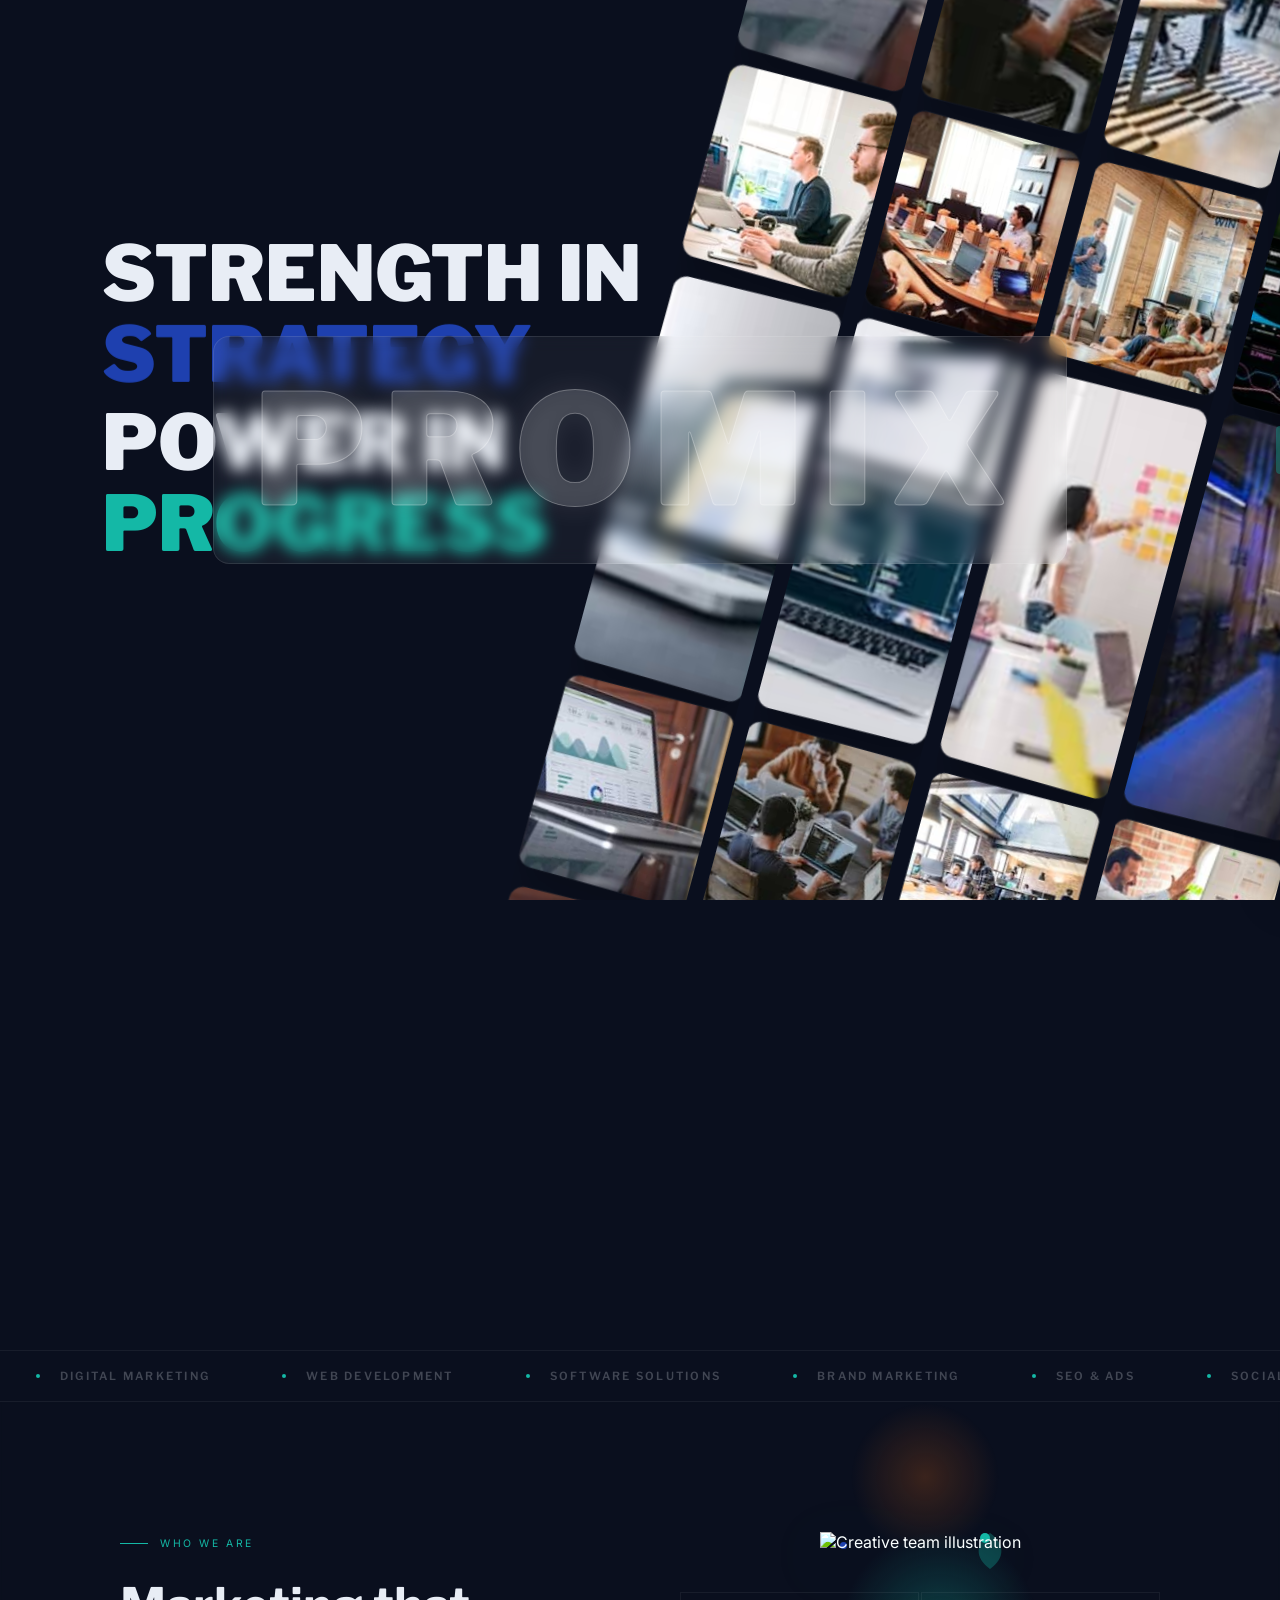
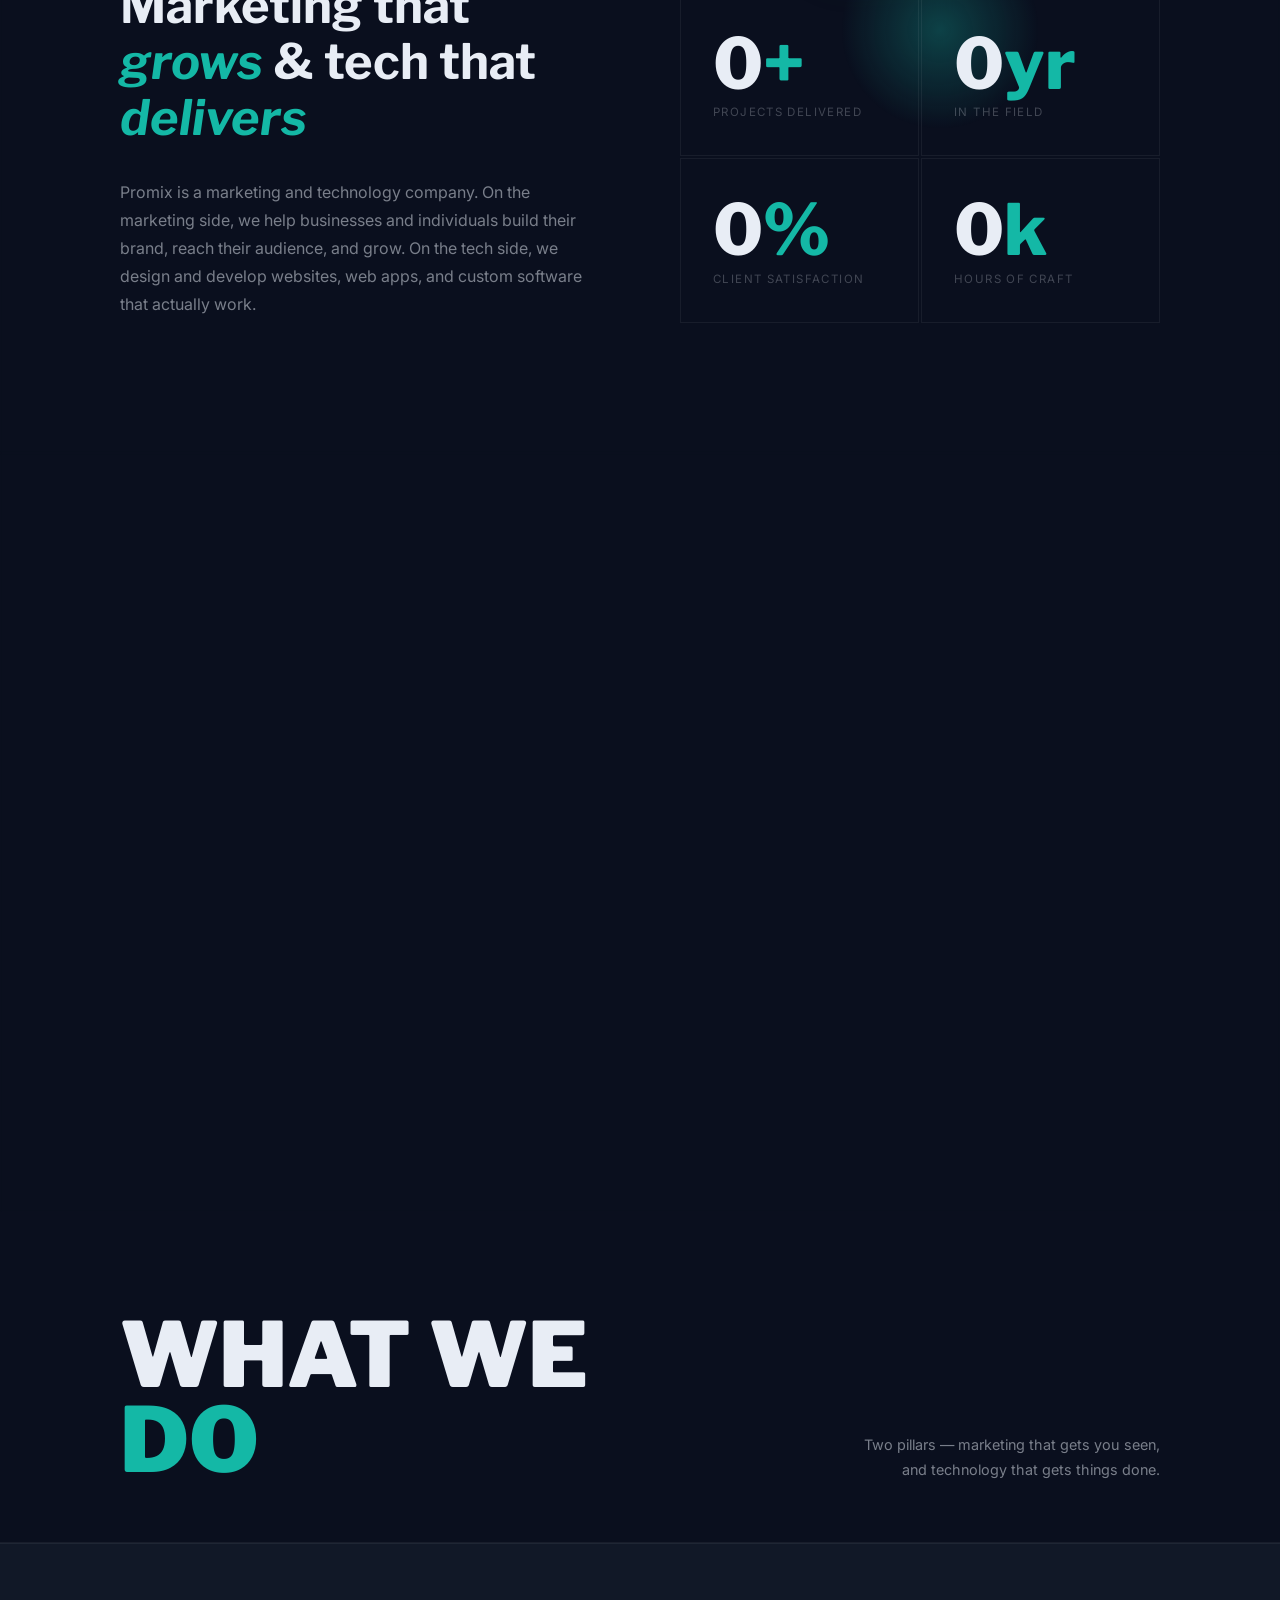
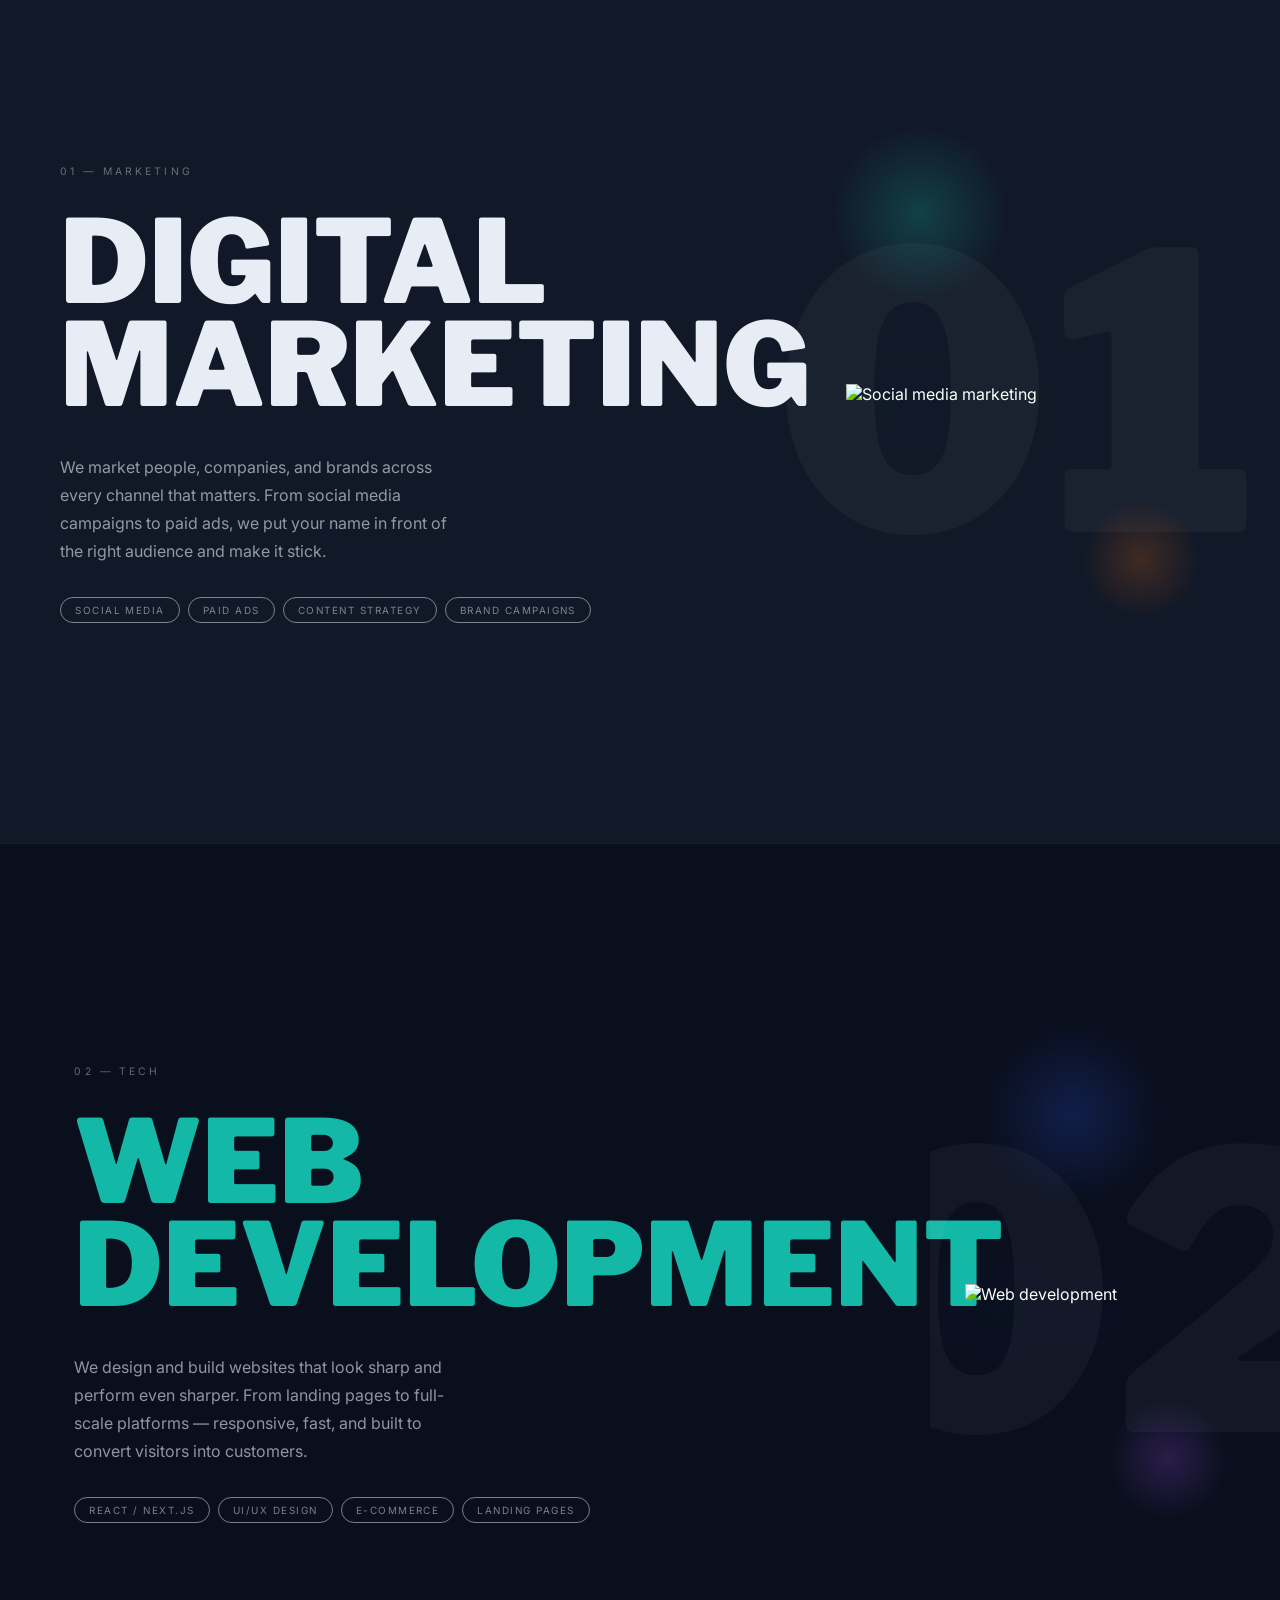
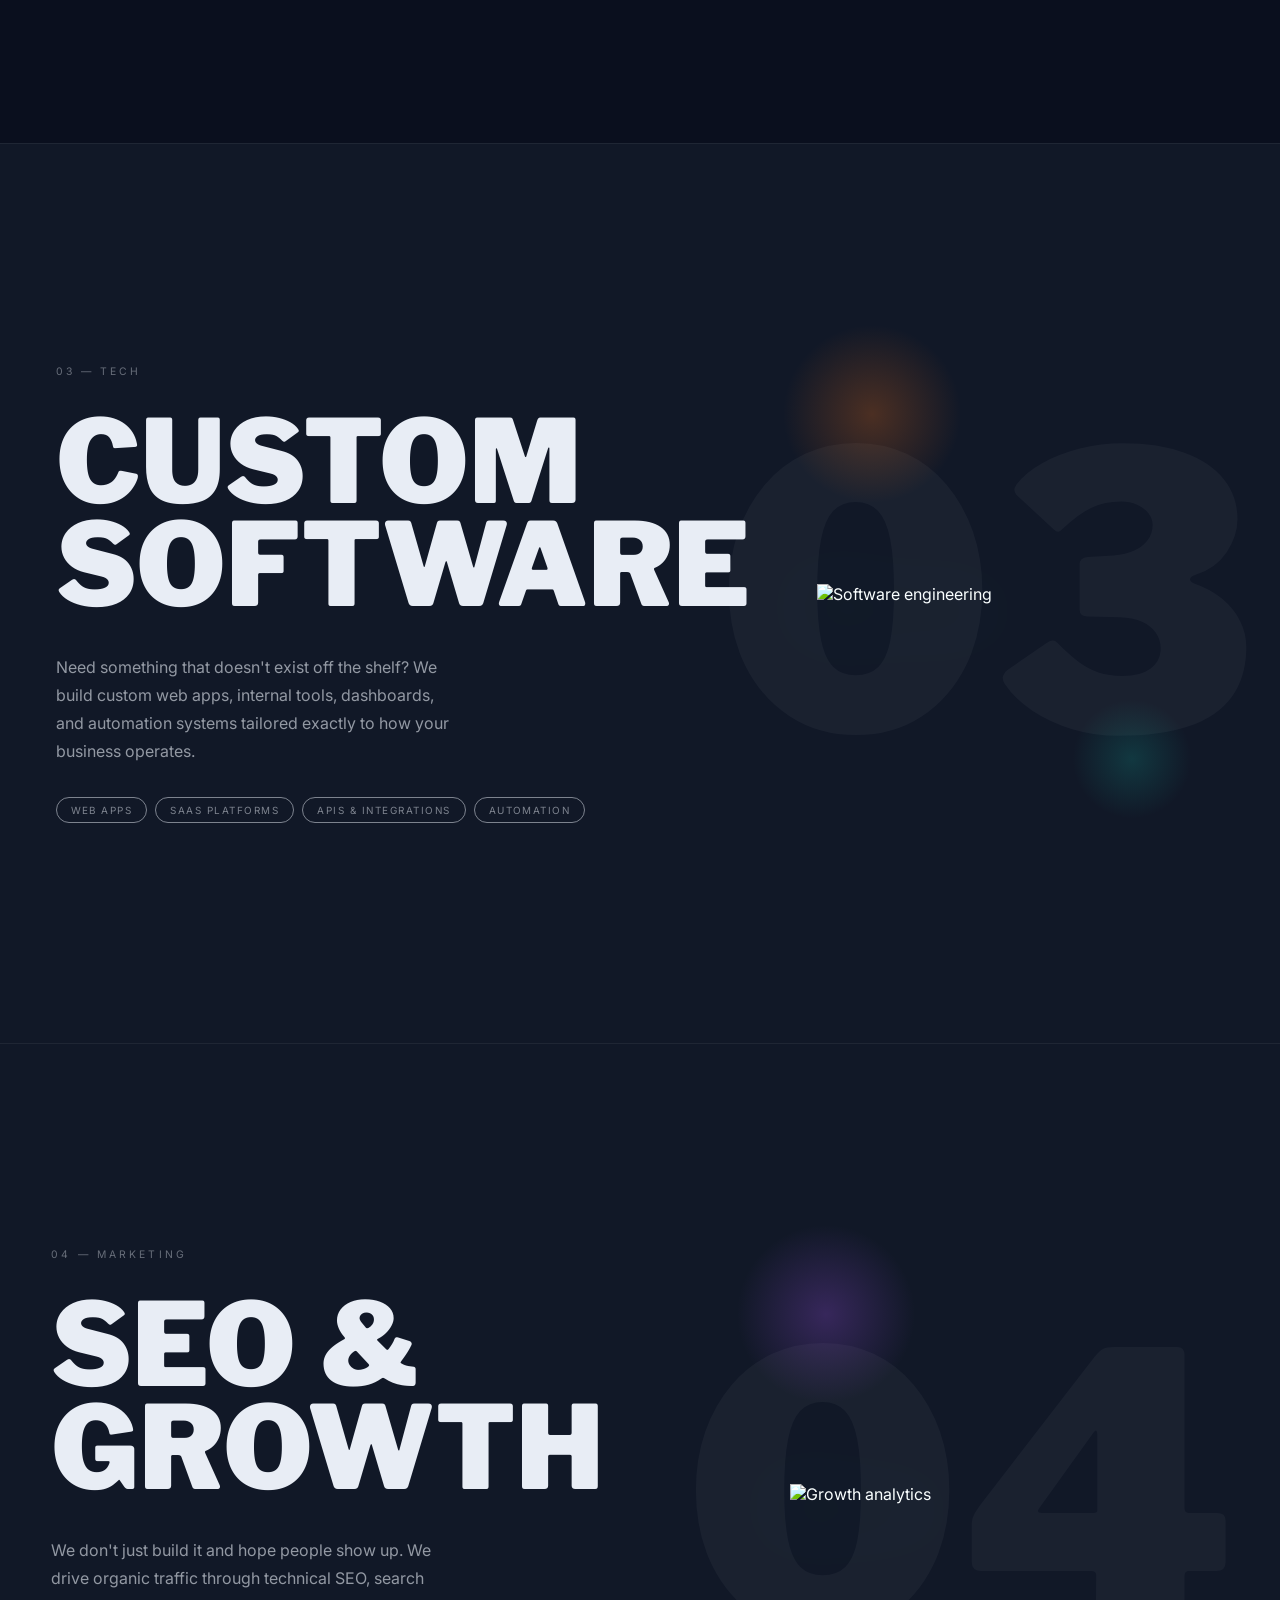
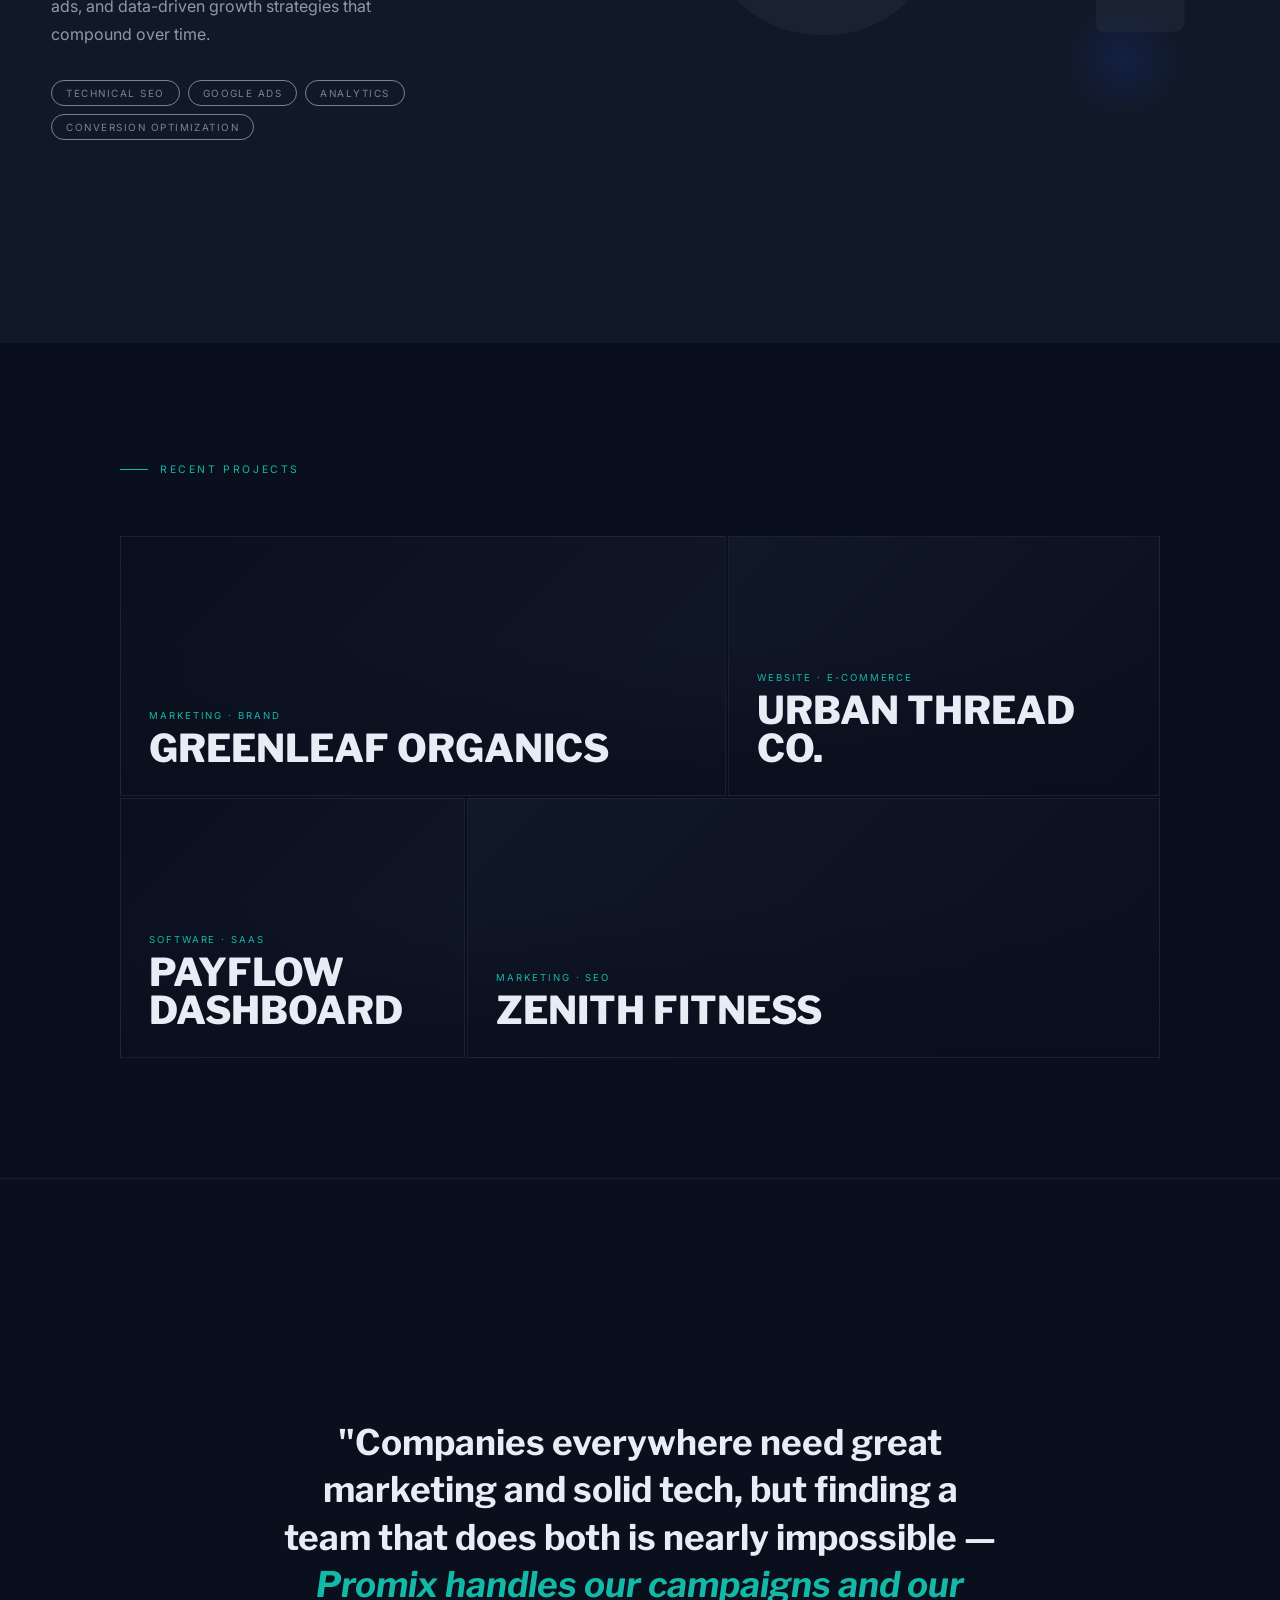
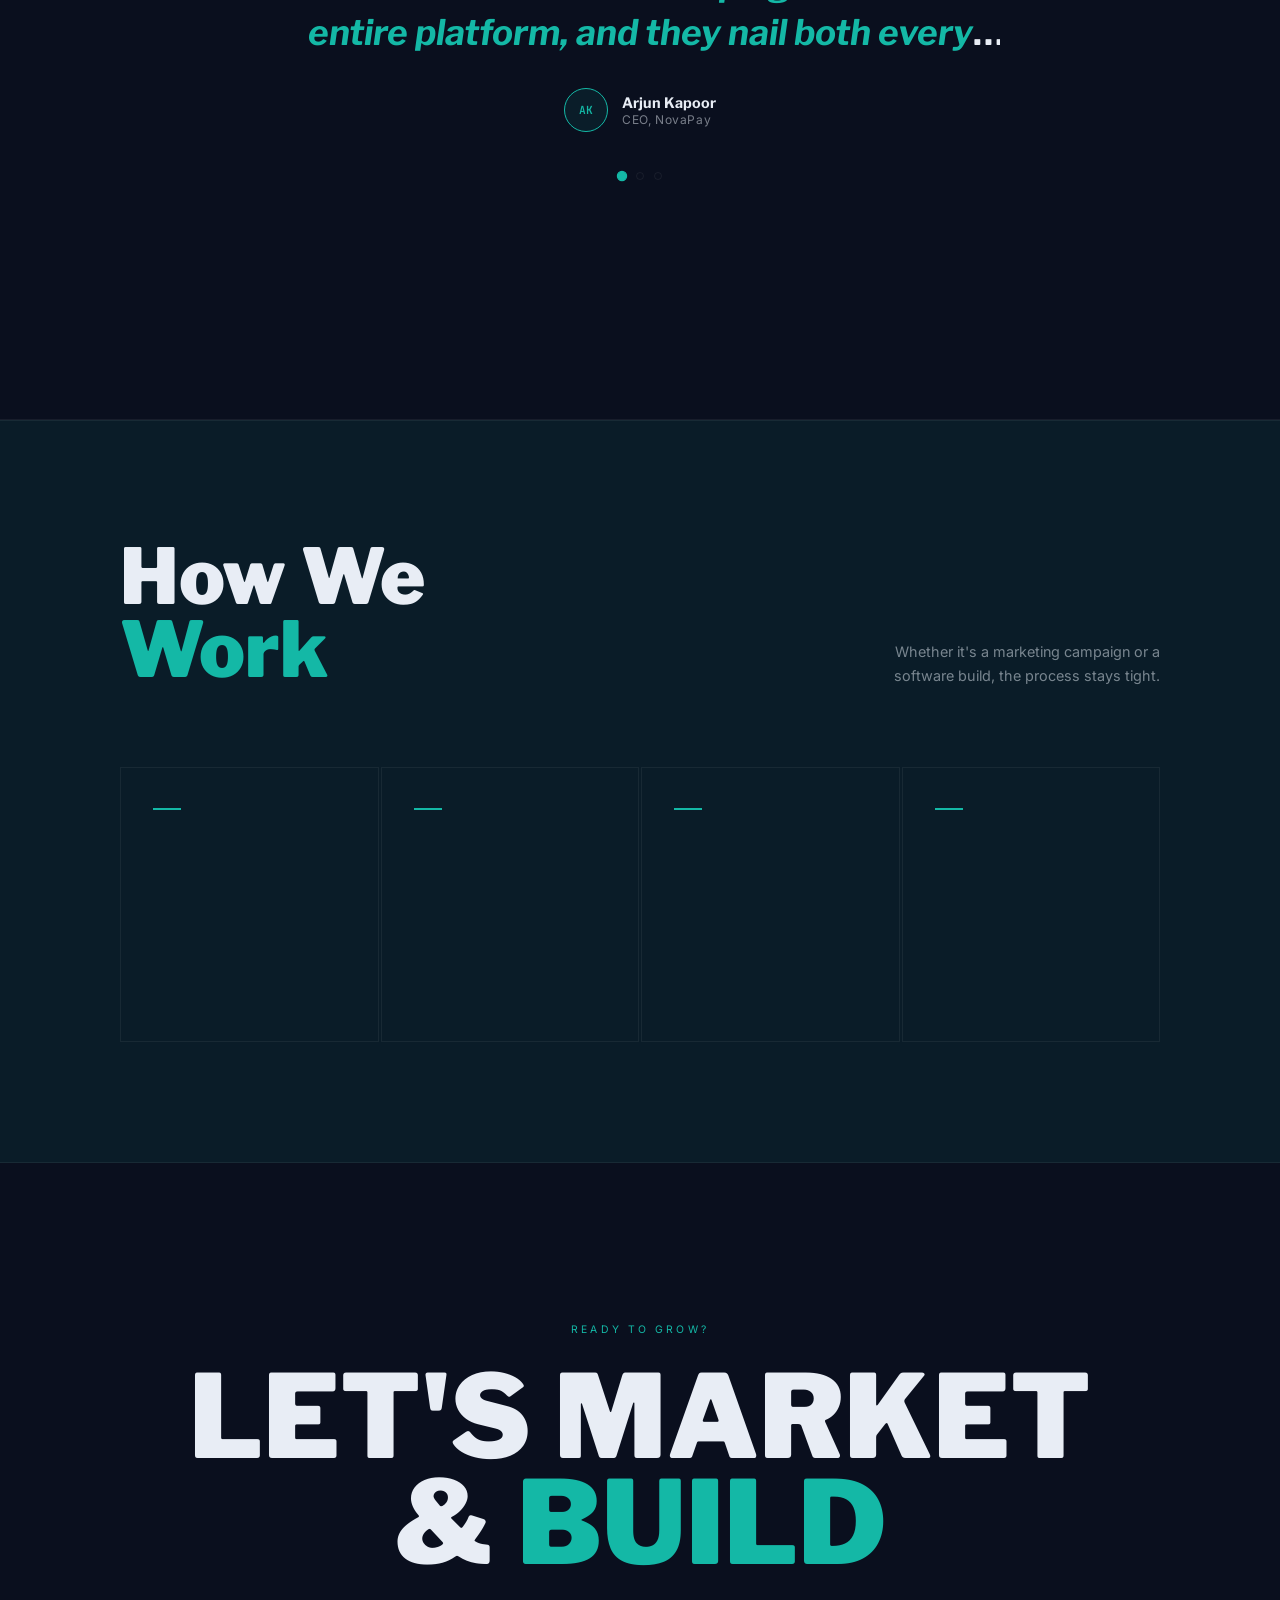
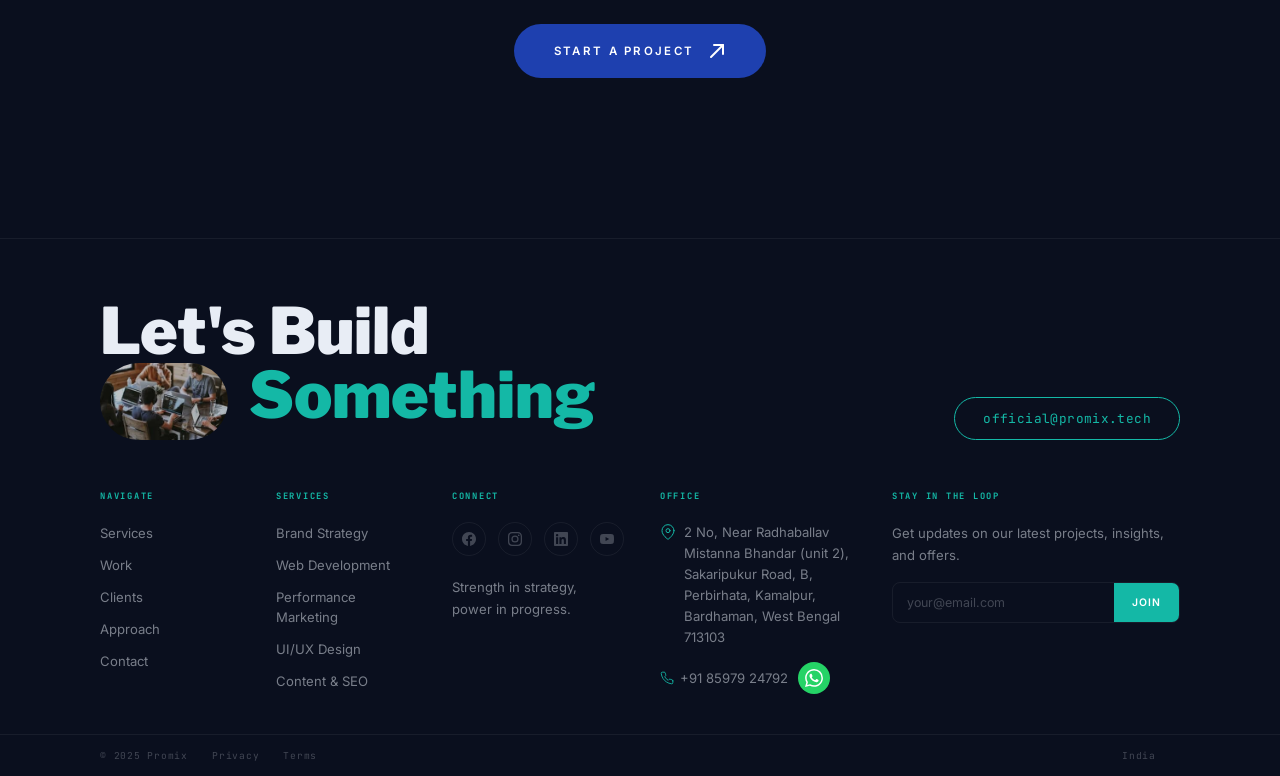
==== commit 399a007a: "Add office address, map embed, phone/WhatsApp to contact page and footers - Update contact page addr" ====
--- a/index.html
+++ b/index.html
@@ -79,7 +79,7 @@
   <div class="nav-links">
     <div class="nav-link-wrap"><a href="about.html">About</a></div>
     <div class="nav-link-wrap nav-has-dropdown">
-      <a href="services.html">Services</a>
+      <a href="services.html">Services <span class="nav-badge nav-badge--count">10</span></a>
       <div class="nav-mega-dropdown">
         <!-- Category Tabs -->
         <div class="mega-tabs">
@@ -95,7 +95,7 @@
             <span class="mega-featured-label">Featured</span>
             <div class="mega-featured-card">
               <div class="mega-svc-icon"><svg width="20" height="20" viewBox="0 0 24 24" fill="none" stroke="currentColor" stroke-width="1.5" stroke-linecap="round" stroke-linejoin="round"><path d="M12 2a7 7 0 0 1 7 7c0 2.5-1.5 4.5-3 6h-8c-1.5-1.5-3-3.5-3-6a7 7 0 0 1 7-7z"/><path d="M9 22h6"/><path d="M9 18h6"/><circle cx="12" cy="9" r="2"/><path d="M7 9h-2"/><path d="M19 9h-2"/><path d="M12 2V4"/></svg></div>
-              <h4 class="mega-featured-title">AI Engineering</h4>
+              <h4 class="mega-featured-title">AI Engineering <span class="nav-badge nav-badge--hot">Featured</span></h4>
               <p class="mega-featured-desc">Harness the power of artificial intelligence to transform your business with custom ML models, NLP, computer vision, and intelligent automation.</p>
               <div class="mega-tags">
                 <span class="mega-tag">Machine Learning</span>
@@ -112,7 +112,7 @@
             <a href="coming-soon.html" class="mega-svc-card">
               <div class="mega-svc-icon"><svg width="20" height="20" viewBox="0 0 24 24" fill="none" stroke="currentColor" stroke-width="1.5" stroke-linecap="round" stroke-linejoin="round"><rect x="3" y="12" width="4" height="9"/><rect x="10" y="6" width="4" height="15"/><rect x="17" y="2" width="4" height="19"/></svg></div>
               <div class="mega-svc-text">
-                <span class="mega-svc-title">Data Governance &amp; Analysis</span>
+                <span class="mega-svc-title">Data Governance &amp; Analysis <span class="nav-badge nav-badge--new">New</span></span>
                 <span class="mega-svc-desc">Unlock the full potential of your data with robust governance, real-time intelligence, and scalable analytics systems.</span>
               </div>
             </a>
@@ -129,7 +129,7 @@
             <a href="coming-soon.html" class="mega-svc-card">
               <div class="mega-svc-icon"><svg width="20" height="20" viewBox="0 0 24 24" fill="none" stroke="currentColor" stroke-width="1.5" stroke-linecap="round" stroke-linejoin="round"><rect x="5" y="2" width="14" height="20" rx="2" ry="2"/><line x1="12" y1="18" x2="12.01" y2="18"/></svg></div>
               <div class="mega-svc-text">
-                <span class="mega-svc-title">Mobile Apps</span>
+                <span class="mega-svc-title">Mobile Apps <span class="nav-badge nav-badge--count">Popular</span></span>
                 <span class="mega-svc-desc">Native and cross-platform mobile apps that deliver exceptional user experiences on iOS and Android devices.</span>
               </div>
             </a>
@@ -609,6 +609,22 @@
         <p style="margin-top:20px;">Strength in strategy,<br>power in progress.</p>
       </div>
       <div class="footer-grid-col">
+        <h5>Office</h5>
+        <a href="https://maps.app.goo.gl/zRiW33EXXS3F9Y9YA" target="_blank" rel="noopener" class="footer-address">
+          <svg viewBox="0 0 24 24" width="16" height="16" fill="none" stroke="currentColor" stroke-width="1.5" stroke-linecap="round" stroke-linejoin="round"><path d="M21 10c0 7-9 13-9 13s-9-6-9-13a9 9 0 0 1 18 0z"/><circle cx="12" cy="10" r="3"/></svg>
+          2 No, Near Radhaballav Mistanna Bhandar (unit 2), Sakaripukur Road, B, Perbirhata, Kamalpur, Bardhaman, West Bengal 713103
+        </a>
+        <div class="footer-phone-row">
+          <a href="tel:+918597924792" class="footer-phone-link">
+            <svg viewBox="0 0 24 24" width="14" height="14" fill="none" stroke="currentColor" stroke-width="1.5" stroke-linecap="round" stroke-linejoin="round"><path d="M22 16.92v3a2 2 0 0 1-2.18 2 19.79 19.79 0 0 1-8.63-3.07 19.5 19.5 0 0 1-6-6 19.79 19.79 0 0 1-3.07-8.67A2 2 0 0 1 4.11 2h3a2 2 0 0 1 2 1.72c.127.96.361 1.903.7 2.81a2 2 0 0 1-.45 2.11L8.09 9.91a16 16 0 0 0 6 6l1.27-1.27a2 2 0 0 1 2.11-.45c.907.339 1.85.573 2.81.7A2 2 0 0 1 22 16.92z"/></svg>
+            +91 85979 24792
+          </a>
+          <a href="https://wa.me/918597924792" target="_blank" rel="noopener" class="footer-wa-link" aria-label="WhatsApp">
+            <svg viewBox="0 0 24 24" width="18" height="18" fill="currentColor"><path d="M17.472 14.382c-.297-.149-1.758-.867-2.03-.967-.273-.099-.471-.148-.67.15-.197.297-.767.966-.94 1.164-.173.199-.347.223-.644.075-.297-.15-1.255-.463-2.39-1.475-.883-.788-1.48-1.761-1.653-2.059-.173-.297-.018-.458.13-.606.134-.133.298-.347.446-.52.149-.174.198-.298.298-.497.099-.198.05-.371-.025-.52-.075-.149-.669-1.612-.916-2.207-.242-.579-.487-.5-.669-.51-.173-.008-.371-.01-.57-.01-.198 0-.52.074-.792.372-.272.297-1.04 1.016-1.04 2.479 0 1.462 1.065 2.875 1.213 3.074.149.198 2.096 3.2 5.077 4.487.709.306 1.262.489 1.694.625.712.227 1.36.195 1.871.118.571-.085 1.758-.719 2.006-1.413.248-.694.248-1.289.173-1.413-.074-.124-.272-.198-.57-.347m-5.421 7.403h-.004a9.87 9.87 0 0 1-5.031-1.378l-.361-.214-3.741.982.998-3.648-.235-.374a9.86 9.86 0 0 1-1.51-5.26c.001-5.45 4.436-9.884 9.888-9.884 2.64 0 5.122 1.03 6.988 2.898a9.825 9.825 0 0 1 2.893 6.994c-.003 5.45-4.437 9.884-9.885 9.884m8.413-18.297A11.815 11.815 0 0 0 12.05 0C5.495 0 .16 5.335.157 11.892c0 2.096.547 4.142 1.588 5.945L.057 24l6.305-1.654a11.882 11.882 0 0 0 5.683 1.448h.005c6.554 0 11.89-5.335 11.893-11.893a11.821 11.821 0 0 0-3.48-8.413z"/></svg>
+          </a>
+        </div>
+      </div>
+      <div class="footer-grid-col">
         <h5>Stay in the loop</h5>
         <p>Get updates on our latest projects, insights, and offers.</p>
         <form class="footer-subscribe-form" onsubmit="return false;">
--- a/style.css
+++ b/style.css
@@ -256,6 +256,7 @@
   text-transform: uppercase;
 }
 .nav-link-wrap { overflow: hidden; height: 1.4em; display: flex; align-items: center; }
+.nav-link-wrap.nav-has-dropdown { overflow: visible; height: auto; }
 .nav-links a {
   color: var(--text-secondary);
   text-decoration: none;
@@ -1951,8 +1952,8 @@
 /* Footer Grid */
 .footer-grid {
   display: grid;
-  grid-template-columns: 1fr 1fr 1fr 1.2fr;
-  gap: 40px;
+  grid-template-columns: 1fr 1fr 1fr 1.4fr 1.2fr;
+  gap: 36px;
   padding-bottom: 40px;
 }
 .footer-grid-col h5 {
@@ -2022,6 +2023,49 @@
   transition: background 0.3s;
 }
 .footer-subscribe-form button:hover { background: #0d9488; }
+.footer-address {
+  display: flex;
+  gap: 8px;
+  align-items: flex-start;
+  font-family: var(--font-body);
+  font-size: 0.82rem;
+  color: var(--text-secondary);
+  text-decoration: none;
+  line-height: 1.6;
+  transition: color 0.2s;
+}
+.footer-address:hover { color: var(--accent); }
+.footer-address svg { flex-shrink: 0; margin-top: 2px; color: var(--accent); }
+.footer-phone-row {
+  display: flex;
+  align-items: center;
+  gap: 10px;
+  margin-top: 14px;
+}
+.footer-phone-link {
+  display: flex;
+  align-items: center;
+  gap: 6px;
+  font-family: var(--font-body);
+  font-size: 0.82rem;
+  color: var(--text-secondary);
+  text-decoration: none;
+  transition: color 0.2s;
+}
+.footer-phone-link:hover { color: var(--accent); }
+.footer-phone-link svg { color: var(--accent); flex-shrink: 0; }
+.footer-wa-link {
+  display: flex;
+  align-items: center;
+  justify-content: center;
+  width: 32px;
+  height: 32px;
+  border-radius: 50%;
+  background: #25D366;
+  color: #fff;
+  transition: transform 0.2s, box-shadow 0.2s;
+}
+.footer-wa-link:hover { transform: scale(1.1); box-shadow: 0 0 12px rgba(37,211,102,0.4); }
 .footer-socials { display: flex; gap: 12px; margin-top: 16px; }
 .footer-socials a {
   width: 34px;
@@ -2130,7 +2174,7 @@
 @media (max-width: 1200px) {
   .services-header { flex-direction: column; gap: 20px; }
   .services-desc { text-align: left; max-width: 100%; }
-  .footer-grid { grid-template-columns: 1fr 1fr 1fr 1.2fr; gap: 30px; }
+  .footer-grid { grid-template-columns: 1fr 1fr 1fr 1.4fr 1.2fr; gap: 24px; }
 }
 
 /* Tablets */
@@ -2263,6 +2307,42 @@
 /* ===== 1. NAV ACTIVE STATE ===== */
 .nav-links a.nav-active { color: var(--accent); }
 
+/* ===== NAV BADGES ===== */
+.nav-badge {
+  font-family: var(--font-mono);
+  font-size: 0.4rem;
+  font-weight: 700;
+  letter-spacing: 0.08em;
+  text-transform: uppercase;
+  padding: 2px 6px;
+  border-radius: 20px;
+  line-height: 1;
+  white-space: nowrap;
+  vertical-align: middle;
+  margin-left: 6px;
+  display: inline-block;
+}
+.nav-badge--new {
+  background: var(--accent);
+  color: var(--bg);
+}
+.nav-badge--hot {
+  background: #ef4444;
+  color: #fff;
+}
+.nav-badge--count {
+  background: rgba(var(--accent-rgb, 20,184,166), 0.15);
+  color: var(--accent);
+  border: 1px solid rgba(var(--accent-rgb, 20,184,166), 0.3);
+}
+.mega-svc-title .nav-badge,
+.mega-featured-title .nav-badge {
+  font-size: 0.38rem;
+  padding: 2px 5px;
+  vertical-align: top;
+  margin-left: 4px;
+}
+
 /* ===== 2. SUBPAGE NAVBAR (visible immediately, no intro clip) ===== */
 .nav-subpage {
   visibility: visible !important;
@@ -2281,6 +2361,19 @@
 
 /* ===== 3. SERVICES MEGA DROPDOWN (glass panel, desktop) ===== */
 .nav-has-dropdown { position: relative; }
+.nav-has-dropdown::before {
+  content: '';
+  position: absolute;
+  top: 100%;
+  left: -50vw;
+  width: 200vw;
+  height: 50px;
+  z-index: 1000;
+  display: none;
+}
+.nav-has-dropdown:hover::before {
+  display: block;
+}
 .nav-mega-dropdown {
   position: fixed;
   top: 80px;
@@ -3279,6 +3372,17 @@
   color: #ef4444;
   border: 1px solid rgba(239,68,68,0.3);
   background: rgba(239,68,68,0.05);
+}
+
+/* Contact map section */
+.contact-map-section {
+  padding: 0 min(10%, 120px) 40px;
+  position: relative;
+  z-index: 1;
+}
+.contact-map-section iframe {
+  width: 100%;
+  display: block;
 }
 
 /* Contact bottom strip */
@@ -4488,3 +4592,74 @@
 @media (max-width: 500px) {
   .palette-sidebar { width: 100%; }
 }
+
+/* ===== MOBILE MENU PALETTE ===== */
+.mobile-menu-palette {
+  padding: 20px 32px;
+  border-top: 1px solid var(--border);
+  margin-top: auto;
+}
+.mobile-palette-label {
+  font-family: var(--font-mono);
+  font-size: 0.6rem;
+  letter-spacing: 0.15em;
+  text-transform: uppercase;
+  color: var(--text-secondary);
+  margin-bottom: 12px;
+}
+.mobile-palette-row {
+  display: flex;
+  align-items: center;
+  gap: 10px;
+}
+.mobile-palette-swatch {
+  width: 32px;
+  height: 32px;
+  border-radius: 50%;
+  border: 2px solid var(--border);
+  background: transparent;
+  cursor: pointer;
+  display: flex;
+  align-items: center;
+  justify-content: center;
+  padding: 0;
+  transition: border-color 0.25s, transform 0.25s;
+}
+.mobile-palette-swatch span {
+  width: 18px;
+  height: 18px;
+  border-radius: 50%;
+  display: block;
+}
+.mobile-palette-swatch:hover,
+.mobile-palette-swatch.is-active {
+  border-color: var(--accent);
+  transform: scale(1.15);
+}
+.mobile-theme-toggle {
+  display: flex;
+  align-items: center;
+  gap: 8px;
+  background: var(--glass-bg, rgba(255,255,255,0.06));
+  border: 1px solid var(--border);
+  border-radius: 8px;
+  padding: 8px 16px;
+  color: var(--text-primary);
+  cursor: pointer;
+  font-family: var(--font-mono);
+  font-size: 0.65rem;
+  letter-spacing: 0.1em;
+  text-transform: uppercase;
+  transition: border-color 0.25s, background 0.25s;
+}
+.mobile-theme-toggle:hover {
+  border-color: var(--accent);
+}
+[data-theme="dark"] .mobile-theme-toggle .icon-sun { display: none; }
+[data-theme="dark"] .mobile-theme-toggle .icon-moon { display: inline-block; }
+[data-theme="light"] .mobile-theme-toggle .icon-moon { display: none; }
+[data-theme="light"] .mobile-theme-toggle .icon-sun { display: inline-block; }
+.mobile-theme-toggle .icon-sun,
+.mobile-theme-toggle .icon-moon { display: none; }
+/* default (dark) */
+.mobile-theme-toggle .icon-moon { display: inline-block; }
